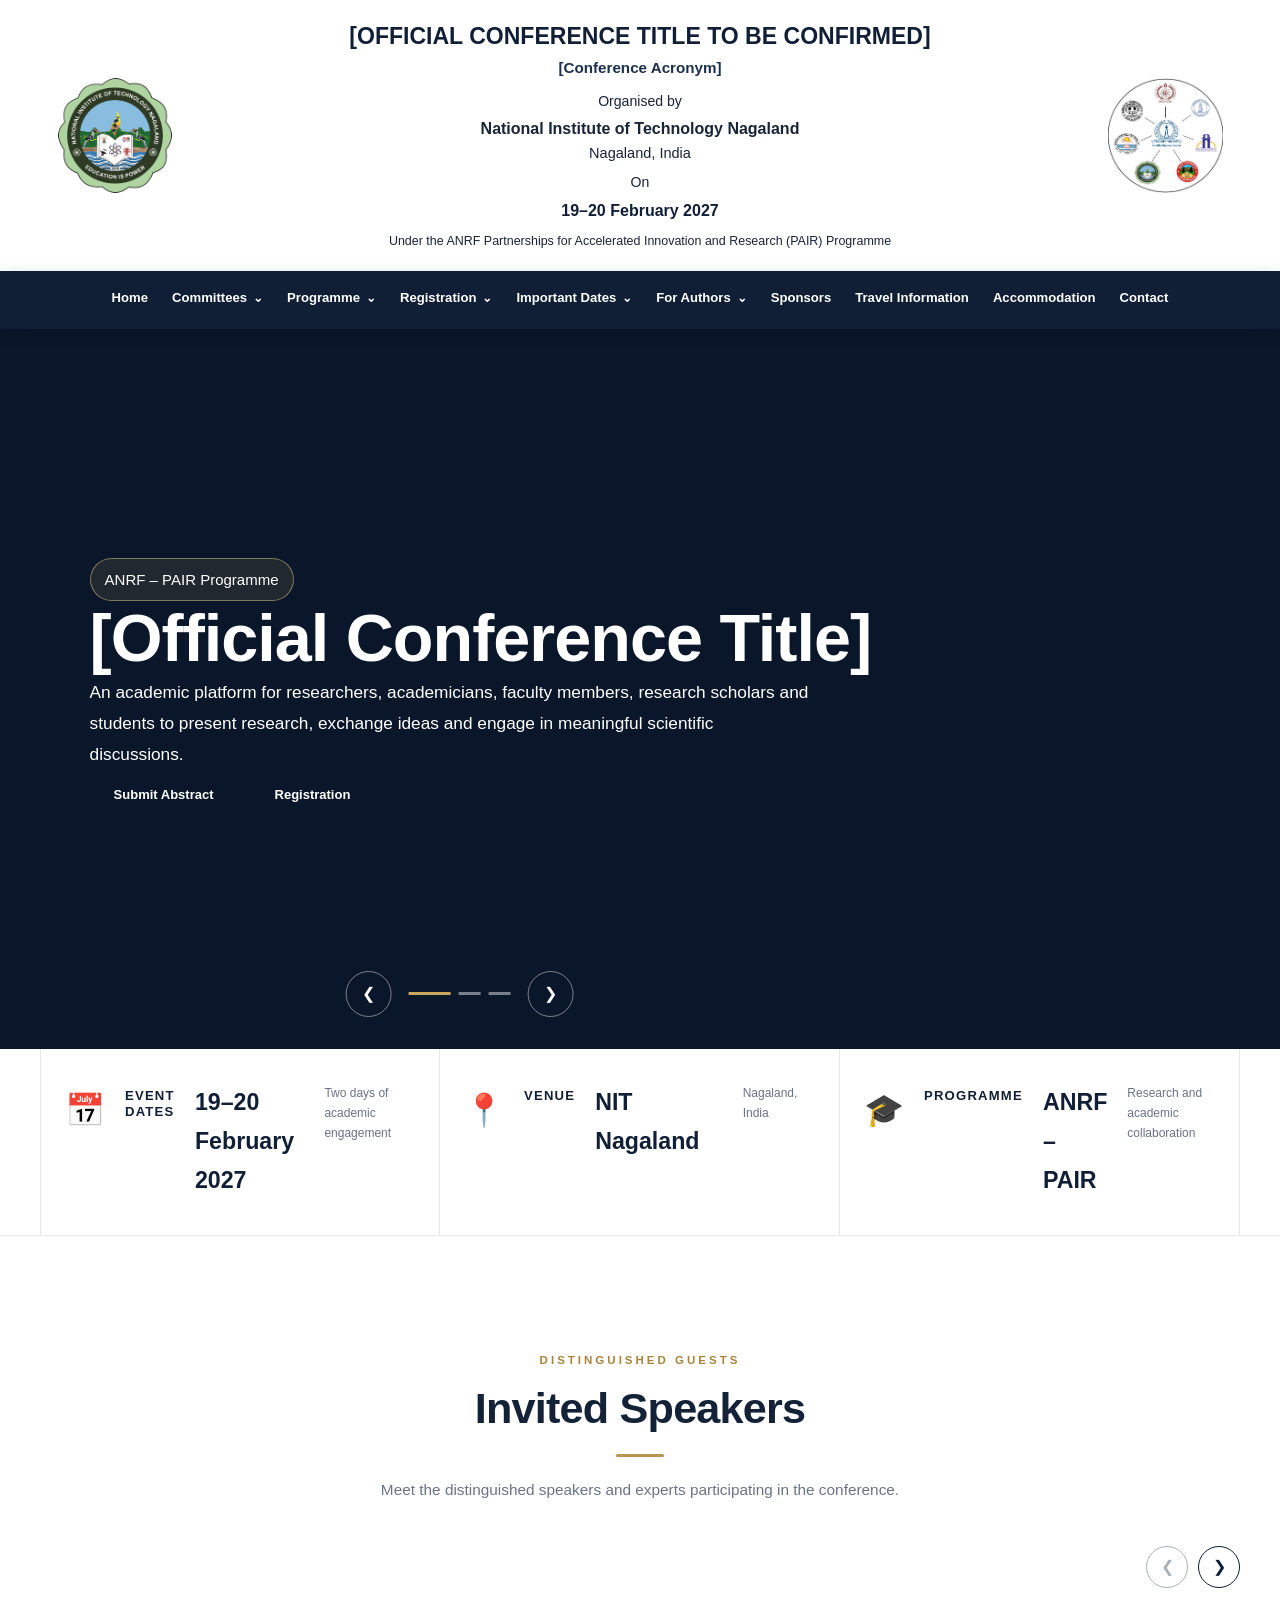
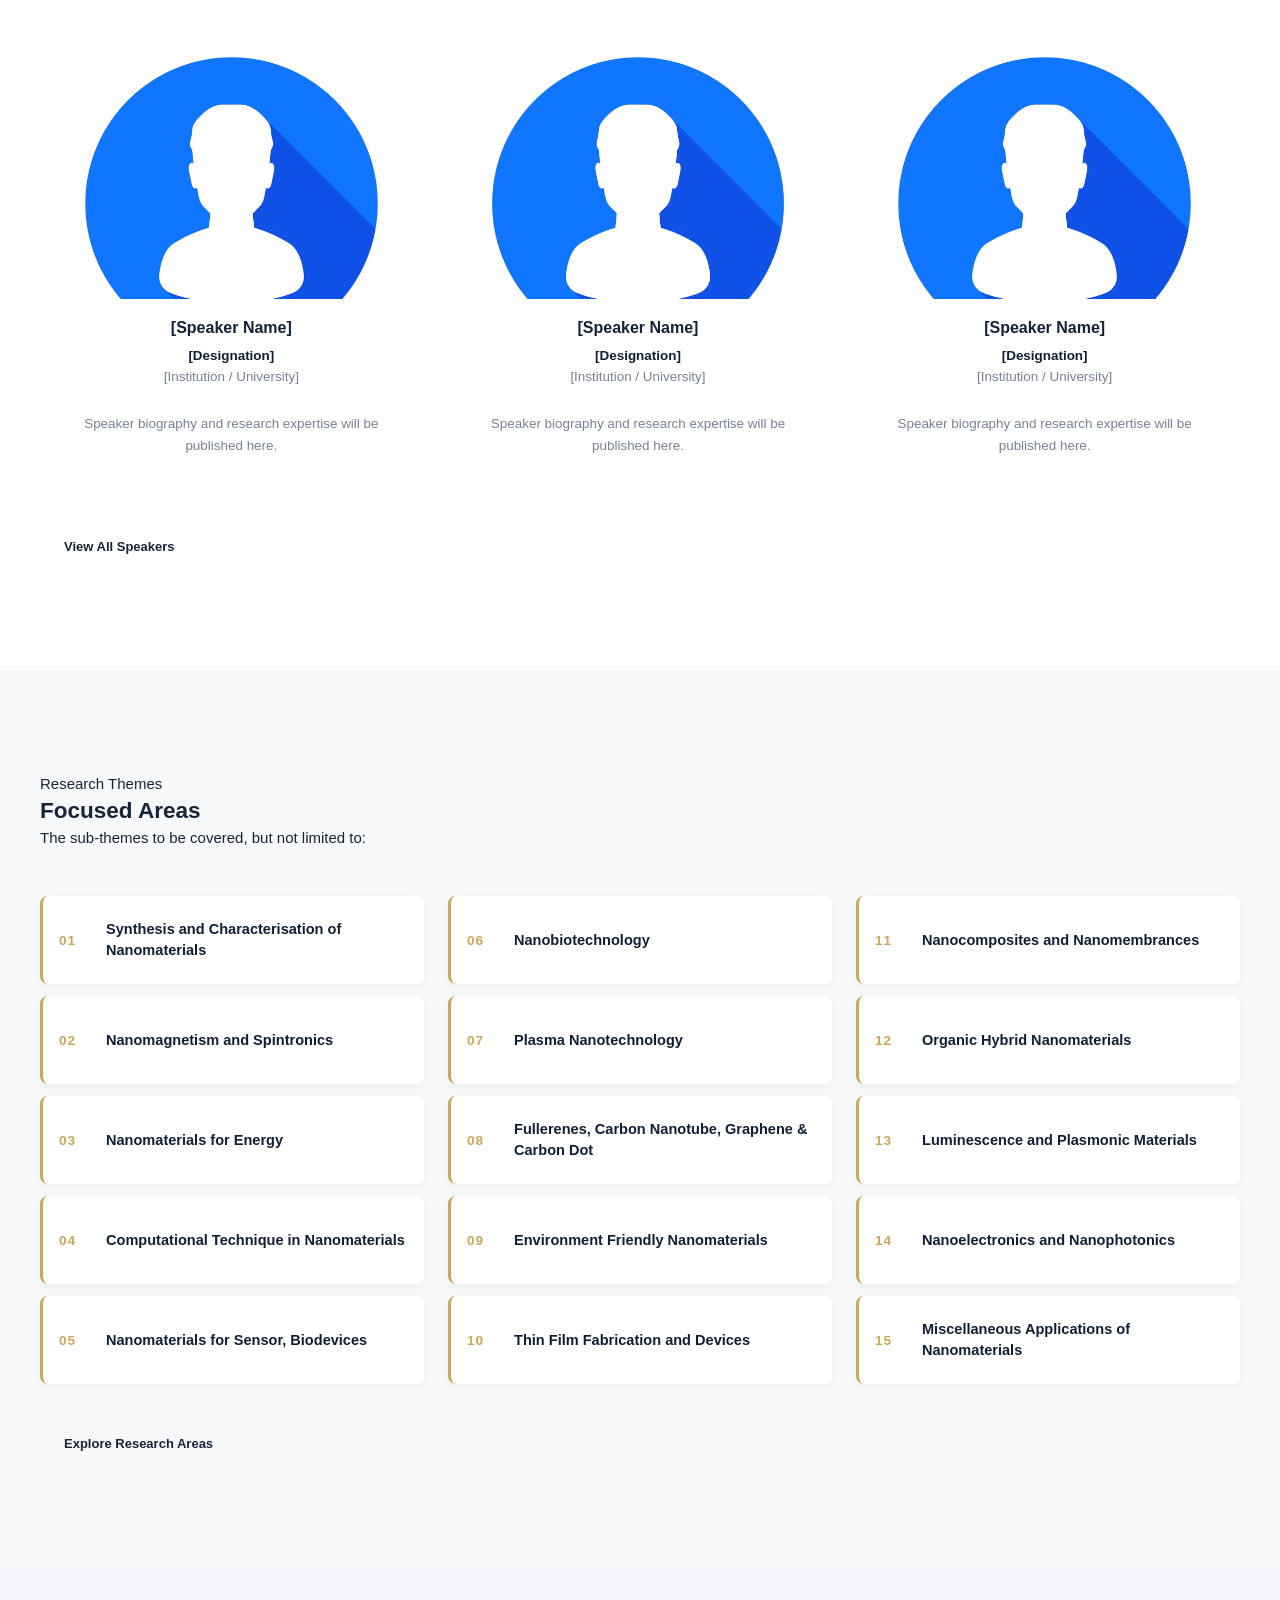
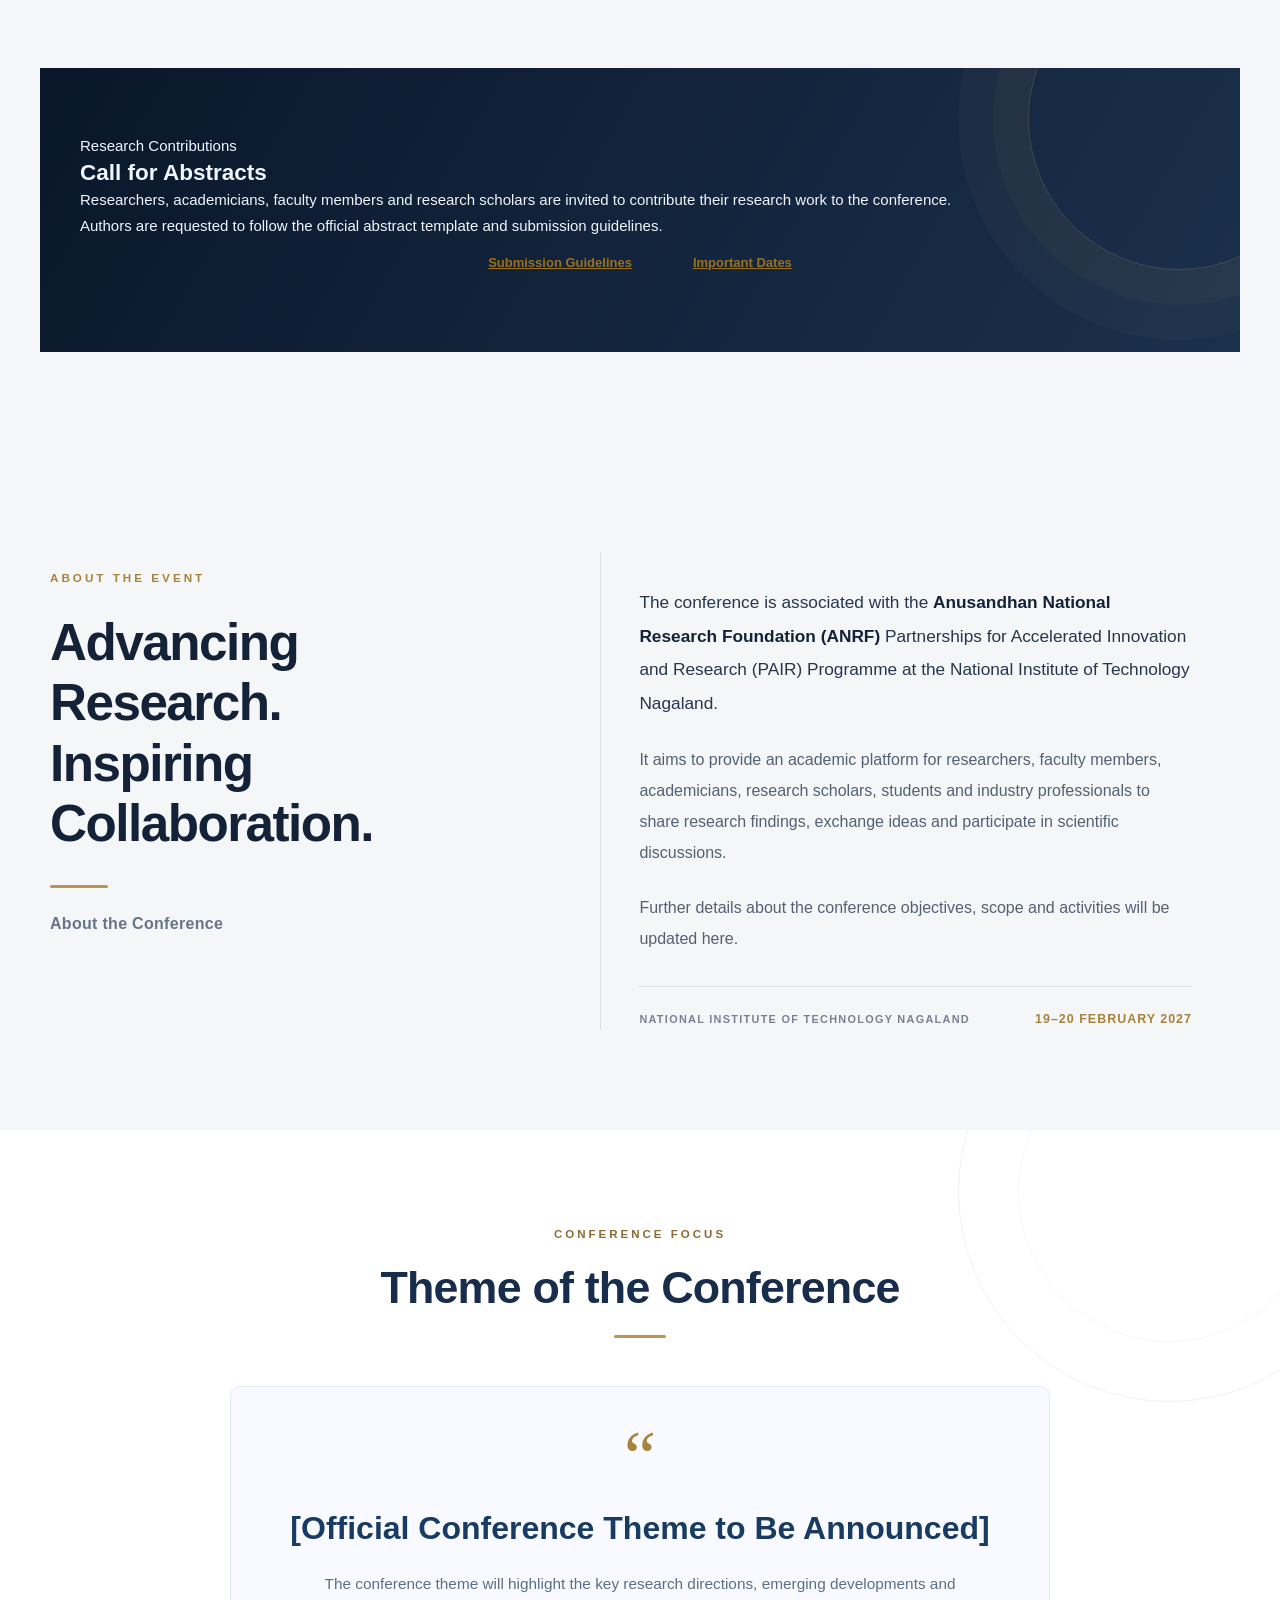
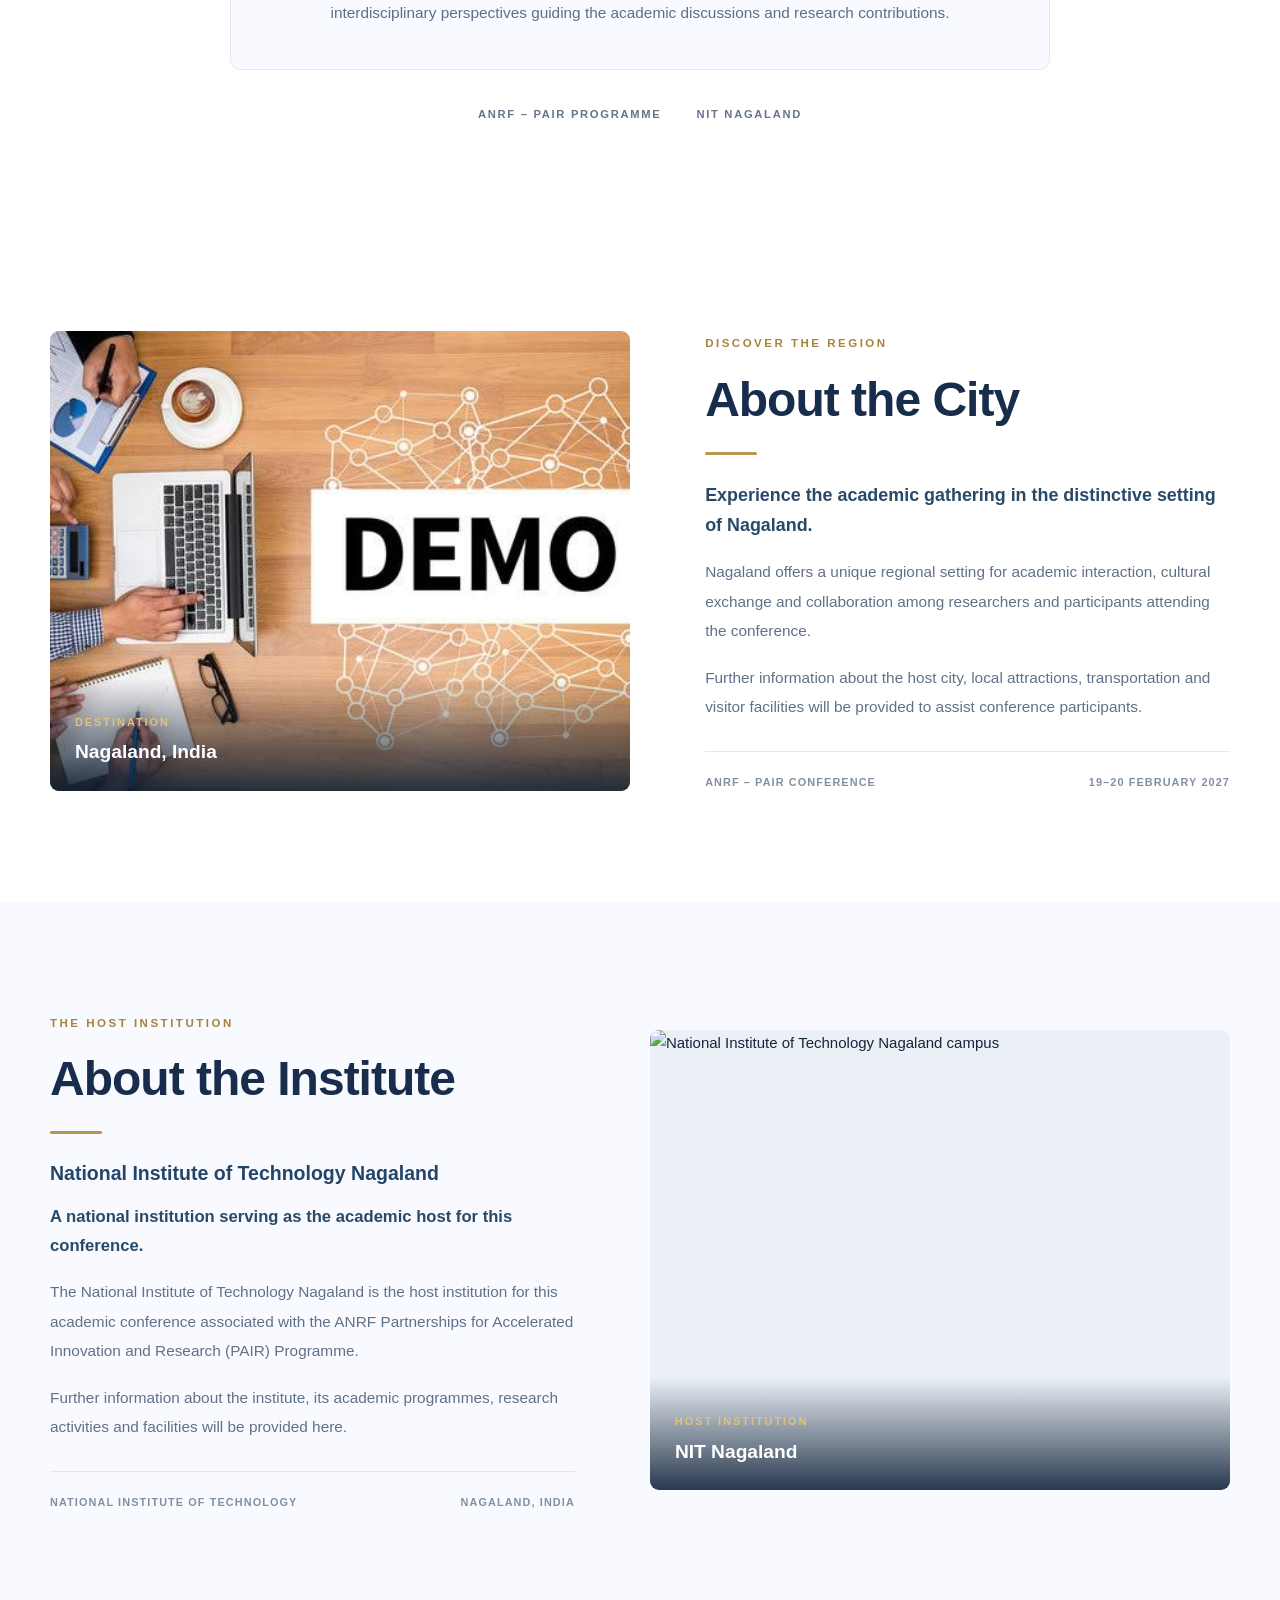
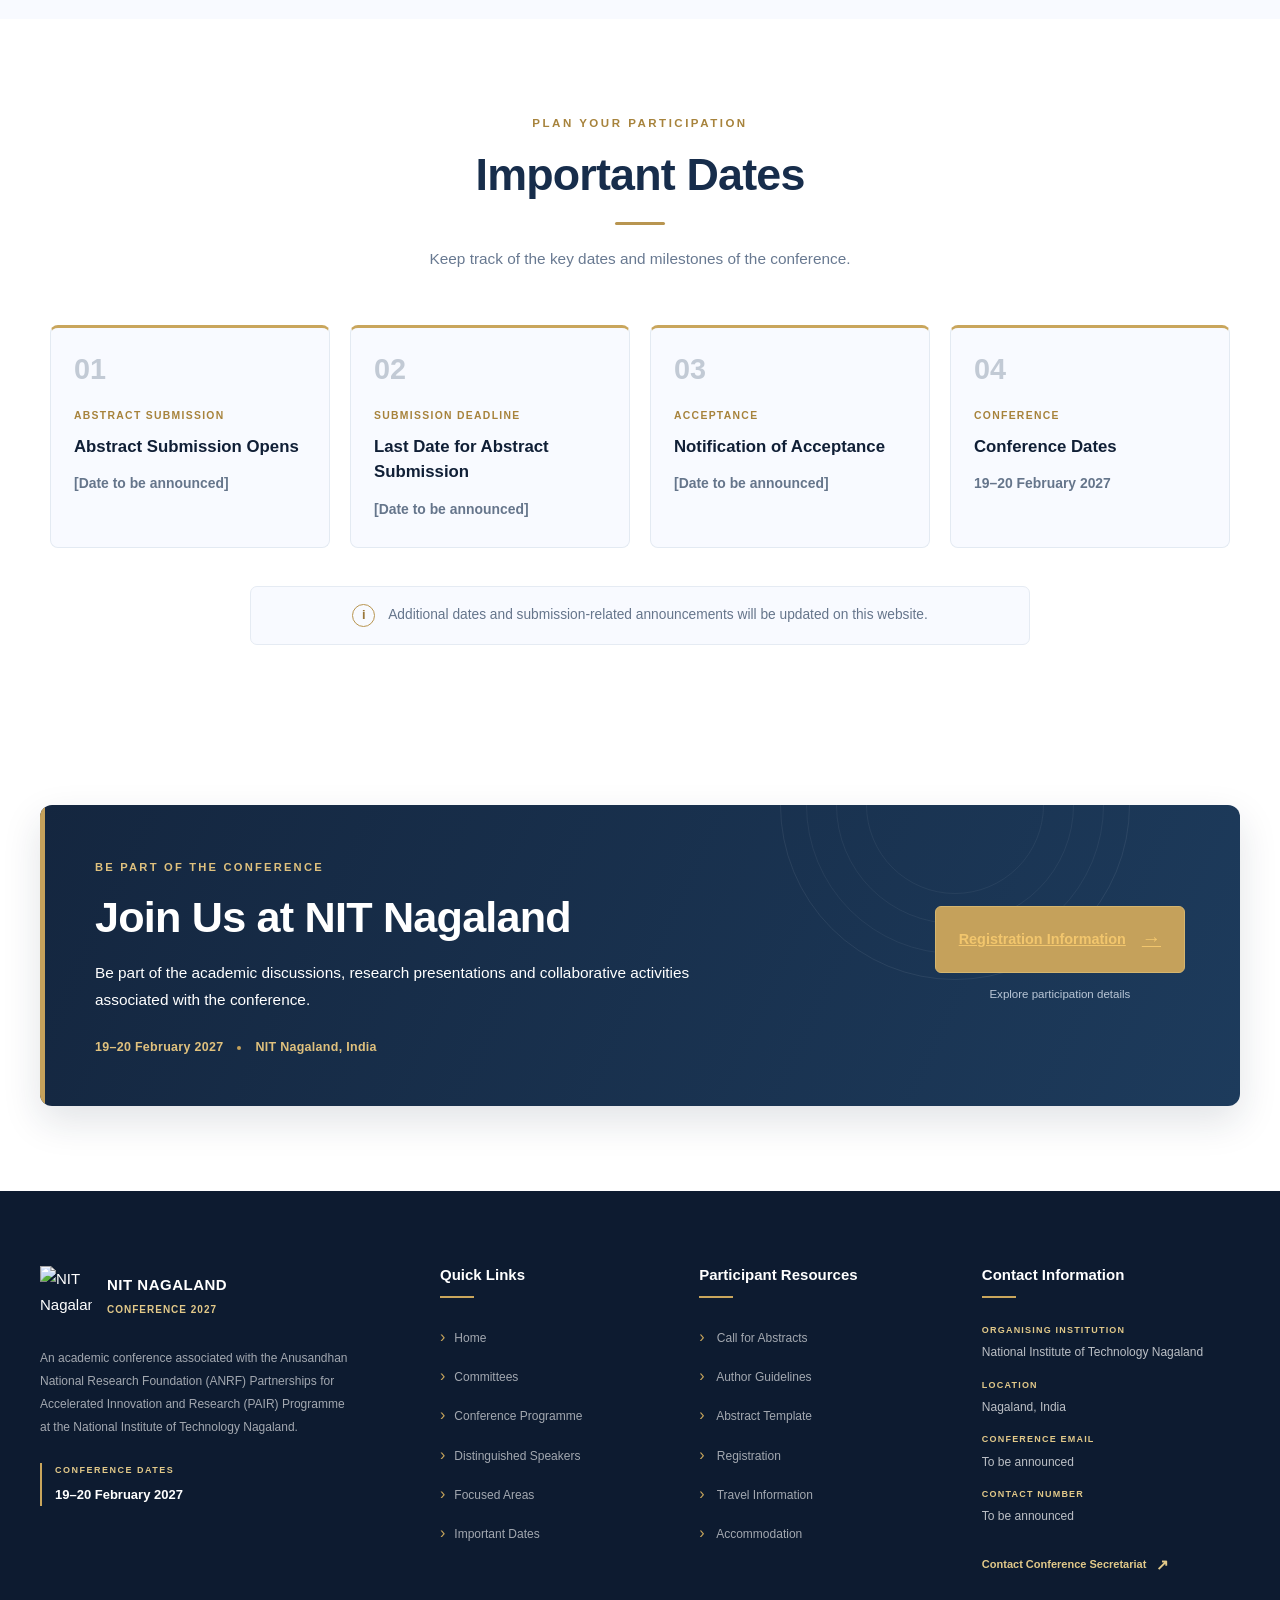
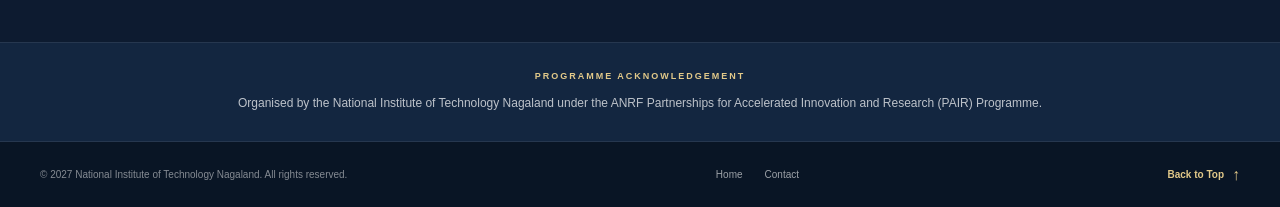
==== index.html @ a23e5cc6 "Initial commit - NCIFAM 2027 website" ====
<!DOCTYPE html>
<html lang="en">

<head>
  <meta charset="UTF-8">
  <meta name="viewport" content="width=device-width, initial-scale=1.0">

  <meta name="description"
    content="Conference at National Institute of Technology Nagaland under the ANRF Partnerships for Accelerated Innovation and Research Programme, 19–20 February 2027.">

  <title>Conference 2027 | NIT Nagaland</title>

  <!-- Stylesheets -->
  <link rel="stylesheet" href="css/main.css">
  <link rel="stylesheet" href="css/header.css">
  <link rel="stylesheet" href="css/footer.css">
  <link rel="stylesheet" href="css/components.css">
  <link rel="stylesheet" href="css/responsive.css">
</head>

<body data-page="home">

  <!-- =====================================================
       SHARED HEADER
       ===================================================== -->

  <header id="site-header" data-partial="header"></header>


  <main id="main">

    <!-- =====================================================
         1. HERO IMAGE SLIDER
         ===================================================== -->

    <section class="hero" data-slider aria-label="Conference highlights">

      <!-- SLIDE 1 -->
      <article class="hero__slide hero__slide--active"
        data-slide
        aria-hidden="false">

        <div class="hero__background hero__background--one"></div>

        <div class="hero__content">

          <span class="hero__label">
            ANRF – PAIR Programme
          </span>

          <h1>
            [Official Conference Title]
          </h1>

          <p>
            An academic platform for researchers, academicians,
            faculty members, research scholars and students to
            present research, exchange ideas and engage in
            meaningful scientific discussions.
          </p>

          <div class="hero__actions">
            <a href="pages/for-authors.html" class="btn btn-primary">
              Submit Abstract
            </a>

            <a href="pages/registration.html" class="btn btn-outline">
              Registration
            </a>
          </div>

        </div>
      </article>


      <!-- SLIDE 2 -->
      <article class="hero__slide"
        data-slide
        aria-hidden="true"
        inert>

        <div class="hero__background hero__background--two"></div>

        <div class="hero__content">

          <span class="hero__label">
            Research and Innovation
          </span>

          <h1>
            Advancing Research Through Academic Collaboration
          </h1>

          <p>
            Bringing together researchers, scientists, academicians
            and students for knowledge sharing and interdisciplinary
            research discussions.
          </p>

          <div class="hero__actions">
            <a href="pages/focused-areas.html" class="btn btn-primary">
              Explore Focused Areas
            </a>
          </div>

        </div>
      </article>


      <!-- SLIDE 3 -->
      <article class="hero__slide"
        data-slide
        aria-hidden="true"
        inert>

        <div class="hero__background hero__background--three"></div>

        <div class="hero__content">

          <span class="hero__label">
            Save the Dates
          </span>

          <h1>
            19–20 February 2027
          </h1>

          <p>
            Join us at the National Institute of Technology Nagaland
            for two days of academic engagement, research presentations
            and scientific interaction.
          </p>

          <div class="hero__actions">
            <a href="pages/programme.html" class="btn btn-primary">
              View Programme
            </a>

            <a href="pages/contact.html" class="btn btn-outline">
              Contact Us
            </a>
          </div>

        </div>
      </article>


      <!-- SLIDER CONTROLS -->
      <div class="hero__controls">

        <button
          type="button"
          class="hero__arrow"
          data-slider-prev
          aria-label="Previous slide">
          &#10094;
        </button>

        <div class="hero__indicators" data-slider-indicators>

          <button
            type="button"
            class="hero__indicator is-active"
            data-slide-to="0"
            aria-label="Go to slide 1"
            aria-current="true">
          </button>

          <button
            type="button"
            class="hero__indicator"
            data-slide-to="1"
            aria-label="Go to slide 2">
          </button>

          <button
            type="button"
            class="hero__indicator"
            data-slide-to="2"
            aria-label="Go to slide 3">
          </button>

        </div>

        <button
          type="button"
          class="hero__arrow"
          data-slider-next
          aria-label="Next slide">
          &#10095;
        </button>

      </div>

    </section>


    <!-- =====================================================
         2. CONFERENCE HIGHLIGHTS
         ===================================================== -->

    <section class="highlights">
      <div class="container">

        <div class="highlights__grid">

          <article class="highlight-card">

            <div class="highlight-card__icon" aria-hidden="true">
              &#128197;
            </div>

            <h3>EVENT DATES</h3>

            <p>
              <strong>19–20 February 2027</strong>
            </p>

            <p>
              Two days of academic engagement
            </p>

          </article>


          <article class="highlight-card">

            <div class="highlight-card__icon" aria-hidden="true">
              &#128205;
            </div>

            <h3>VENUE</h3>

            <p>
              <strong>NIT Nagaland</strong>
            </p>

            <p>
              Nagaland, India
            </p>

          </article>


          <article class="highlight-card">

            <div class="highlight-card__icon" aria-hidden="true">
              &#127891;
            </div>

            <h3>PROGRAMME</h3>

            <p>
              <strong>ANRF – PAIR</strong>
            </p>

            <p>
              Research and academic collaboration
            </p>

          </article>

        </div>

      </div>
    </section>


    <!-- =====================================================
         3. DISTINGUISHED SPEAKERS
         HORIZONTAL SCROLLING SPEAKER CARDS
         ===================================================== -->

    <section class="section speakers-section" id="speakers">

      <div class="container">

        
      <div class="section-heading section-heading--speakers">
        <span class="section-eyebrow">DISTINGUISHED GUESTS</span>
        <h2>Invited Speakers</h2>
        <span class="heading-accent"></span>
        <p>
          Meet the distinguished speakers and experts participating in the conference.
        </p>
      </div>



        <!-- SPEAKER SLIDER -->
        <div class="speaker-carousel" data-speaker-carousel>

          <div class="speaker-carousel__controls">

            <button
              type="button"
              class="speaker-carousel__button"
              data-speaker-prev
              aria-label="Previous speakers">
              &#10094;
            </button>

            <button
              type="button"
              class="speaker-carousel__button"
              data-speaker-next
              aria-label="Next speakers">
              &#10095;
            </button>

          </div>


          <div class="speaker-carousel__track" data-speaker-track>

            <!-- SPEAKER 1 -->
            <article class="speaker-card">

              <div class="speaker-card__image">
                <img
                  src="assets/images/profile-image.png"
                  alt="Speaker photograph"
                  loading="lazy">
              </div>

              <div class="speaker-card__content">

                <h3>[Speaker Name]</h3>

                <p>
                  [Designation]
                </p>

                <p>
                  [Institution / University]
                </p>

                <p class="speaker-card__bio">
                  Speaker biography and research expertise
                  will be published here.
                </p>

              </div>

            </article>


            <!-- SPEAKER 2 -->
            <article class="speaker-card">

              <div class="speaker-card__image">
                <img
                  src="assets/images/profile-image.png"
                  alt="Speaker photograph"
                  loading="lazy">
              </div>

              <div class="speaker-card__content">

                <h3>[Speaker Name]</h3>

                <p>
                  [Designation]
                </p>

                <p>
                  [Institution / University]
                </p>

                <p class="speaker-card__bio">
                  Speaker biography and research expertise
                  will be published here.
                </p>

              </div>

            </article>


            <!-- SPEAKER 3 -->
            <article class="speaker-card">

              <div class="speaker-card__image">
                <img
                  src="assets/images/profile-image.png"
                  alt="Speaker photograph"
                  loading="lazy">
              </div>

              <div class="speaker-card__content">

                <h3>[Speaker Name]</h3>

                <p>
                  [Designation]
                </p>

                <p>
                  [Institution / University]
                </p>

                <p class="speaker-card__bio">
                  Speaker biography and research expertise
                  will be published here.
                </p>

              </div>

            </article>


            <!-- SPEAKER 4 -->
            <article class="speaker-card">

              <div class="speaker-card__image">
                <img
                  src="assets/images/profile-image.png"
                  alt="Speaker photograph"
                  loading="lazy">
              </div>

              <div class="speaker-card__content">

                <h3>[Speaker Name]</h3>

                <p>
                  [Designation]
                </p>

                <p>
                  [Institution / University]
                </p>

                <p class="speaker-card__bio">
                  Speaker biography and research expertise
                  will be published here.
                </p>

              </div>

            </article>


            <!-- SPEAKER 5 -->
            <article class="speaker-card">

              <div class="speaker-card__image">
                <img
                  src="assets/images/profile-image.png"
                  alt="Speaker photograph"
                  loading="lazy">
              </div>

              <div class="speaker-card__content">

                <h3>[Speaker Name]</h3>

                <p>
                  [Designation]
                </p>

                <p>
                  [Institution / University]
                </p>

                <p class="speaker-card__bio">
                  Speaker biography and research expertise
                  will be published here.
                </p>

              </div>

            </article>

          </div>

        </div>


        <div class="text-center speakers-section__more">

          <a href="pages/speakers.html" class="btn btn-outline-dark">
            View All Speakers
          </a>

        </div>

      </div>

    </section>


    <!-- =====================================================
         4. FOCUSED AREAS
         ===================================================== -->

    <section class="section section-alt" id="focused-areas">

      <div class="container">

        <div class="section-heading">

          <p class="section-eyebrow">
            Research Themes
          </p>

          <h2>Focused Areas</h2>

          <p>
            The sub-themes to be covered, but not limited to:
          </p>

        </div>


        
<div class="areas-columns">

  <!-- COLUMN 1 -->
  <div class="areas-column">

    <article class="area-card">
      <span class="area-card__number">01</span>
      <h3>Synthesis and Characterisation of Nanomaterials</h3>
    </article>

    <article class="area-card">
      <span class="area-card__number">02</span>
      <h3>Nanomagnetism and Spintronics</h3>
    </article>

    <article class="area-card">
      <span class="area-card__number">03</span>
      <h3>Nanomaterials for Energy</h3>
    </article>

    <article class="area-card">
      <span class="area-card__number">04</span>
      <h3>Computational Technique in Nanomaterials</h3>
    </article>

    <article class="area-card">
      <span class="area-card__number">05</span>
      <h3>Nanomaterials for Sensor, Biodevices</h3>
    </article>

  </div>


  <!-- COLUMN 2 -->
  <div class="areas-column">

    <article class="area-card">
      <span class="area-card__number">06</span>
      <h3>Nanobiotechnology</h3>
    </article>

    <article class="area-card">
      <span class="area-card__number">07</span>
      <h3>Plasma Nanotechnology</h3>
    </article>

    <article class="area-card">
      <span class="area-card__number">08</span>
      <h3>Fullerenes, Carbon Nanotube, Graphene & Carbon Dot</h3>
    </article>

    <article class="area-card">
      <span class="area-card__number">09</span>
      <h3>Environment Friendly Nanomaterials</h3>
    </article>

    <article class="area-card">
      <span class="area-card__number">10</span>
      <h3>Thin Film Fabrication and Devices</h3>
    </article>

  </div>


  <!-- COLUMN 3 -->
  <div class="areas-column">

    <article class="area-card">
      <span class="area-card__number">11</span>
      <h3>Nanocomposites and Nanomembrances</h3>
    </article>

    <article class="area-card">
      <span class="area-card__number">12</span>
      <h3>Organic Hybrid Nanomaterials</h3>
    </article>

    <article class="area-card">
      <span class="area-card__number">13</span>
      <h3>Luminescence and Plasmonic Materials</h3>
    </article>

    <article class="area-card">
      <span class="area-card__number">14</span>
      <h3>Nanoelectronics and Nanophotonics</h3>
    </article>

    <article class="area-card">
      <span class="area-card__number">15</span>
      <h3>Miscellaneous Applications of Nanomaterials</h3>
    </article>

  </div>

</div>



        <div class="text-center focused-areas__more">

          <a href="pages/focused-areas.html" class="btn btn-outline-dark">
            Explore Research Areas
          </a>

        </div>

      </div>

    </section>


    <!-- =====================================================
         5. CALL FOR ABSTRACTS
         ===================================================== -->

    <section class="section call-for-abstracts" id="call-for-abstracts">

      <div class="container">

        <div class="cta-panel">

          <p class="section-eyebrow">
            Research Contributions
          </p>

          <h2>Call for Abstracts</h2>

          <p>
            Researchers, academicians, faculty members and
            research scholars are invited to contribute their
            research work to the conference.
          </p>

          <p>
            Authors are requested to follow the official
            abstract template and submission guidelines.
          </p>

          <div class="hero__actions">

            <a href="pages/for-authors.html" class="btn btn-primary">
              Submission Guidelines
            </a>

            <a href="pages/important-dates.html" class="btn btn-outline">
              Important Dates
            </a>

          </div>

        </div>

      </div>

    </section>


    <!-- =====================================================
         6. ABOUT THE CONFERENCE
         ===================================================== -->

   
<section class="about-conference section-padding" id="about-conference">
  <div class="container">
    <div class="about-conference__layout">

      <!-- Left: Section identity -->
      <div class="about-conference__intro">
        <span class="about-conference__eyebrow">ABOUT THE EVENT</span>

        <h2>
          Advancing Research.<br>
          Inspiring Collaboration.
        </h2>

        <span class="about-conference__line"></span>

        <p class="about-conference__intro-text">
          About the Conference
        </p>
      </div>

      <!-- Right: Conference information -->
      <div class="about-conference__content">
        <div class="about-conference__description">
          <p>
            The conference is associated with the
            <strong>Anusandhan National Research Foundation (ANRF)</strong>
            Partnerships for Accelerated Innovation and Research (PAIR)
            Programme at the National Institute of Technology Nagaland.
          </p>

          <p>
            It aims to provide an academic platform for researchers,
            faculty members, academicians, research scholars, students
            and industry professionals to share research findings,
            exchange ideas and participate in scientific discussions.
          </p>

          <p>
            Further details about the conference objectives, scope
            and activities will be updated here.
          </p>
        </div>

        <div class="about-conference__footer">
          <span class="about-conference__footer-label">
            NATIONAL INSTITUTE OF TECHNOLOGY NAGALAND
          </span>
          <span class="about-conference__footer-date">
            19–20 FEBRUARY 2027
          </span>
        </div>
      </div>

    </div>
  </div>
</section>



    <!-- =====================================================
         7. THEME OF THE CONFERENCE
         ===================================================== -->

    
<section class="conference-theme" id="conference-theme">
  <div class="container">
    <div class="conference-theme__inner">

      <div class="conference-theme__heading">
        <span class="conference-theme__eyebrow">CONFERENCE FOCUS</span>
        <h2>Theme of the Conference</h2>
        <span class="conference-theme__accent"></span>
      </div>

      <div class="conference-theme__body">
        <span class="conference-theme__quote-mark">“</span>

        <h3>
          [Official Conference Theme to Be Announced]
        </h3>

        <p>
          The conference theme will highlight the key research directions,
          emerging developments and interdisciplinary perspectives
          guiding the academic discussions and research contributions.
        </p>
      </div>

      <div class="conference-theme__bottom">
        <span>ANRF – PAIR PROGRAMME</span>
        <span>NIT NAGALAND</span>
      </div>

    </div>
  </div>
</section>



    <!-- =====================================================
         8. ABOUT THE CITY
         ===================================================== -->

<section class="about-city" id="about-city">
  <div class="container">
    <div class="about-city__layout">

      <!-- Existing city image -->
      <div class="about-city__image">
        <img
          src="assets/images/demo.jpeg"
          alt="City and surroundings of Nagaland"
        >
        <div class="about-city__image-caption">
          <span>DESTINATION</span>
          <strong>Nagaland, India</strong>
        </div>
      </div>

      <!-- City information -->
      <div class="about-city__content">
        <span class="about-city__eyebrow">DISCOVER THE REGION</span>

        <h2>About the City</h2>

        <span class="about-city__accent"></span>

        <p class="about-city__lead">
          Experience the academic gathering in the distinctive
          setting of Nagaland.
        </p>

        <p>
          Nagaland offers a unique regional setting for academic
          interaction, cultural exchange and collaboration among
          researchers and participants attending the conference.
        </p>

        <p>
          Further information about the host city, local attractions,
          transportation and visitor facilities will be provided
          to assist conference participants.
        </p>

        <div class="about-city__footer">
          <span>ANRF – PAIR CONFERENCE</span>
          <span>19–20 FEBRUARY 2027</span>
        </div>
      </div>

    </div>
  </div>
</section>



    <!-- =====================================================
         9. ABOUT THE INSTITUTE
         ===================================================== -->

    
<section class="about-institute" id="about-institute">
  <div class="container">
    <div class="about-institute__layout">

      <!-- Institute information -->
      <div class="about-institute__content">
        <span class="about-institute__eyebrow">
          THE HOST INSTITUTION
        </span>

        <h2>About the Institute</h2>

        <span class="about-institute__accent"></span>

        <h3>
          National Institute of Technology Nagaland
        </h3>

        <p class="about-institute__lead">
          A national institution serving as the academic host
          for this conference.
        </p>

        <p>
          The National Institute of Technology Nagaland is the
          host institution for this academic conference associated
          with the ANRF Partnerships for Accelerated Innovation
          and Research (PAIR) Programme.
        </p>

        <p>
          Further information about the institute, its academic
          programmes, research activities and facilities will
          be provided here.
        </p>

        <div class="about-institute__footer">
          <span>NATIONAL INSTITUTE OF TECHNOLOGY</span>
          <span>NAGALAND, INDIA</span>
        </div>
      </div>

      <!-- Existing institute image -->
      <div class="about-institute__image">
        <img
          src="assets/images/nit-nagaland-campus.jpg"
          alt="National Institute of Technology Nagaland campus"
        >

        <div class="about-institute__image-caption">
          <span>HOST INSTITUTION</span>
          <strong>NIT Nagaland</strong>
        </div>
      </div>

    </div>
  </div>
</section>



    <!-- =====================================================
         10. IMPORTANT DATES
         ===================================================== -->

<section class="important-dates" id="important-dates">
  <div class="container">

    <div class="important-dates__heading">
      <span class="important-dates__eyebrow">PLAN YOUR PARTICIPATION</span>
      <h2>Important Dates</h2>
      <span class="important-dates__accent"></span>
      <p>
        Keep track of the key dates and milestones of the conference.
      </p>
    </div>

    <div class="important-dates__grid">

      <article class="date-card">
        <span class="date-card__number">01</span>
        <span class="date-card__label">ABSTRACT SUBMISSION</span>
        <h3>Abstract Submission Opens</h3>
        <p>[Date to be announced]</p>
      </article>

      <article class="date-card">
        <span class="date-card__number">02</span>
        <span class="date-card__label">SUBMISSION DEADLINE</span>
        <h3>Last Date for Abstract Submission</h3>
        <p>[Date to be announced]</p>
      </article>

      <article class="date-card">
        <span class="date-card__number">03</span>
        <span class="date-card__label">ACCEPTANCE</span>
        <h3>Notification of Acceptance</h3>
        <p>[Date to be announced]</p>
      </article>

      <article class="date-card">
        <span class="date-card__number">04</span>
        <span class="date-card__label">CONFERENCE</span>
        <h3>Conference Dates</h3>
        <p>19–20 February 2027</p>
      </article>

    </div>

    <div class="important-dates__note">
      <span class="important-dates__note-mark">i</span>
      <p>
        Additional dates and submission-related announcements
        will be updated on this website.
      </p>
    </div>

  </div>
</section>



    <!-- =====================================================
         11. REGISTRATION CALL TO ACTION
         ===================================================== -->

    
<section class="join-banner" id="registration-cta">
  <div class="container">
    <div class="join-banner__card">

      <div class="join-banner__content">
        <span class="join-banner__eyebrow">
          BE PART OF THE CONFERENCE
        </span>

        <h2>Join Us at NIT Nagaland</h2>

        <p>
          Be part of the academic discussions, research presentations
          and collaborative activities associated with the conference.
        </p>

        <div class="join-banner__details">
          <span>19–20 February 2027</span>
          <span class="join-banner__separator"></span>
          <span>NIT Nagaland, India</span>
        </div>
      </div>

      <div class="join-banner__action">
        <a href="pages/registration.html" class="join-banner__button">
          Registration Information
          <span aria-hidden="true">→</span>
        </a>

        <span class="join-banner__action-note">
          Explore participation details
        </span>
      </div>

      <div class="join-banner__decoration" aria-hidden="true">
        <span></span>
        <span></span>
        <span></span>
      </div>

    </div>
  </div>
</section>


  </main>


  <!-- =====================================================
       SHARED FOOTER
       ===================================================== -->

  <footer id="site-footer" data-partial="footer"></footer>


  <!-- =====================================================
       JAVASCRIPT
       ===================================================== -->

  <script src="js/components.js"></script>
  <script src="js/navigation.js"></script>
  <script src="js/slider.js"></script>
  <script src="js/main.js"></script>

</body>
</html>
---- css/main.css ----
/* =========================================================
   NIT NAGALAND CONFERENCE 2027
   MAIN STYLESHEET
   ========================================================= */


/* ---------------------------------------------------------
   01. DESIGN TOKENS
--------------------------------------------------------- */

:root {
  --navy: #101f36;
  --navy-light: #1b304d;
  --navy-dark: #0a172a;

  --gold: #c9a65c;
  --gold-light: #e2c989;
  --gold-dark: #a98540;

  --white: #ffffff;
  --off-white: #f7f8fa;
  --light-bg: #f0f2f5;

  --text-primary: #182438;
  --text-secondary: #687386;
  --text-light: #dce3ec;

  --border: #e3e7ed;

  --font-heading: "Manrope", sans-serif;
  --font-body: "DM Sans", sans-serif;

  --container-width: 1200px;

  --transition: 0.3s ease;
  --shadow-sm: 0 5px 20px rgba(16, 31, 54, 0.06);
  --shadow-md: 0 12px 35px rgba(16, 31, 54, 0.10);
}


/* ---------------------------------------------------------
   02. RESET AND BASE
--------------------------------------------------------- */

* {
  margin: 0;
  padding: 0;
  box-sizing: border-box;
}

html {
  scroll-behavior: smooth;
  scroll-padding-top: 100px;
}

body {
  font-family: var(--font-body);
  color: var(--text-primary);
  background: var(--white);
  line-height: 1.7;
  font-size: 15px;
  overflow-x: hidden;
}

body,
button,
input,
textarea,
select {
  font-family: var(--font-body);
}

button,
a {
  -webkit-tap-highlight-color: transparent;
}

a {
  color: inherit;
  text-decoration: none;
}

button {
  cursor: pointer;
}

img {
  max-width: 100%;
  display: block;
}

ul {
  list-style: none;
}

h1,
h2,
h3,
h4 {
  font-family: var(--font-heading);
  line-height: 1.25;
  font-weight: 700;
}

::selection {
  background: var(--gold);
  color: var(--navy);
}

:focus-visible {
  outline: 3px solid var(--gold);
  outline-offset: 4px;
}


/* ---------------------------------------------------------
   03. ACCESSIBILITY
--------------------------------------------------------- */

.skip-link {
  position: absolute;
  top: -100px;
  left: 15px;
  z-index: 9999;
  background: var(--gold);
  color: var(--navy);
  padding: 12px 20px;
  font-weight: 700;
}

.skip-link:focus {
  top: 15px;
}


/* ---------------------------------------------------------
   04. COMMON CONTAINER
--------------------------------------------------------- */

.container {
  width: min(var(--container-width), calc(100% - 48px));
  margin-inline: auto;
}

.section {
  padding: 100px 0;
}


/* ---------------------------------------------------------
   05. SECTION HEADINGS
--------------------------------------------------------- */

.section-heading {
  margin-bottom: 48px;
}

.section-heading--center {
  text-align: center;
  max-width: 760px;
  margin-inline: auto;
  margin-bottom: 55px;
}

.section-heading__eyebrow {
  display: inline-block;
  color: var(--gold-dark);
  font-size: 11px;
  font-weight: 700;
  letter-spacing: 2px;
  text-transform: uppercase;
  margin-bottom: 16px;
}

.section-heading__title {
  font-size: clamp(30px, 4vw, 43px);
  color: var(--navy);
  letter-spacing: -1.5px;
  margin-bottom: 17px;
}

.section-heading__title span {
  color: var(--gold-dark);
}

.section-heading__description {
  color: var(--text-secondary);
  font-size: 15px;
  max-width: 650px;
  line-height: 1.8;
}

.section-heading--center .section-heading__description {
  margin-inline: auto;
}


/* ---------------------------------------------------------
   06. BUTTON SYSTEM
--------------------------------------------------------- */

.btn {
  display: inline-flex;
  align-items: center;
  justify-content: center;
  gap: 12px;
  min-height: 49px;
  padding: 12px 23px;
  font-size: 13px;
  font-weight: 700;
  border: 1px solid transparent;
  transition: var(--transition);
  cursor: pointer;
}

.btn span {
  font-size: 17px;
  transition: transform var(--transition);
}

.btn:hover span {
  transform: translate(3px, -2px);
}

.btn--gold {
  background: var(--gold);
  color: var(--navy);
  border-color: var(--gold);
}

.btn--gold:hover {
  background: var(--gold-light);
  border-color: var(--gold-light);
  transform: translateY(-3px);
}

.btn--dark {
  background: var(--navy);
  color: var(--white);
}

.btn--dark:hover {
  background: var(--navy-light);
  transform: translateY(-3px);
}

.btn--outline-light {
  border-color: rgba(255,255,255,0.55);
  color: var(--white);
  background: transparent;
}

.btn--outline-light:hover {
  background: var(--white);
  color: var(--navy);
}


/* ---------------------------------------------------------
   07. TEXT LINKS
--------------------------------------------------------- */

.text-link {
  display: inline-flex;
  align-items: center;
  gap: 10px;
  color: var(--gold-dark);
  font-weight: 700;
  font-size: 13px;
  margin-top: 20px;
  transition: var(--transition);
}

.text-link span {
  transition: transform var(--transition);
}

.text-link:hover {
  color: var(--navy);
}

.text-link:hover span {
  transform: translateX(5px);
}


/* =========================================================
   08. HERO SECTION
   ========================================================= */

.hero {
  position: relative;
  min-height: 650px;
  height: min(720px, calc(100svh - 125px));
  background: var(--navy);
  color: var(--white);
  overflow: hidden;
}

.hero__slider {
  position: relative;
  width: 100%;
  height: 100%;
  min-height: inherit;
}

.hero__slide {
  position: absolute;
  inset: 0;
  display: flex;
  align-items: center;
  visibility: hidden;
  opacity: 0;
  transition: opacity 0.9s ease, visibility 0.9s ease;
}

.hero__slide--active {
  visibility: visible;
  opacity: 1;
  z-index: 1;
}

.hero__background {
  position: absolute;
  inset: 0;
  background-size: cover;
  background-position: center;
  transform: scale(1.04);
  transition: transform 7s ease;
}

.hero__slide--active .hero__background {
  transform: scale(1);
}

/* Temporary abstract backgrounds.
   Replace with approved conference photographs later. */

.hero__background--one {
  background:
    radial-gradient(circle at 75% 45%, rgba(201,166,92,0.18), transparent 27%),
    linear-gradient(120deg, #0a172a 0%, #142d4c 58%, #263d5a 100%);
}

.hero__background--two {
  background:
    radial-gradient(circle at 80% 35%, rgba(201,166,92,0.22), transparent 25%),
    linear-gradient(120deg, #101f36, #243c58 60%, #42546c);
}

.hero__background--three {
  background:
    radial-gradient(circle at 75% 50%, rgba(201,166,92,0.18), transparent 28%),
    linear-gradient(120deg, #0a172a, #1d3551 55%, #314b65);
}

.hero__overlay {
  position: absolute;
  inset: 0;
  background:
    linear-gradient(
      90deg,
      rgba(8, 19, 35, 0.97) 0%,
      rgba(8, 19, 35, 0.83) 48%,
      rgba(8, 19, 35, 0.25) 100%
    );
}

.hero__container {
  position: relative;
  z-index: 2;
  display: flex;
  align-items: center;
  height: 100%;
  padding-top: 30px;
  padding-bottom: 75px;
}

.hero__content {
  max-width: 760px;
  animation: heroContentIn 0.8s ease both;
}

@keyframes heroContentIn {
  from {
    opacity: 0;
    transform: translateY(25px);
  }
  to {
    opacity: 1;
    transform: translateY(0);
  }
}

.hero__eyebrow {
  display: block;
  color: var(--gold-light);
  font-size: 11px;
  letter-spacing: 2.5px;
  font-weight: 700;
  margin-bottom: 20px;
}

.hero__programme {
  display: block;
  color: rgba(255,255,255,0.75);
  font-size: 10px;
  line-height: 1.8;
  letter-spacing: 1.5px;
  font-weight: 700;
  margin-bottom: 24px;
}

.hero__programme span {
  display: block;
  font-weight: 500;
  color: rgba(255,255,255,0.58);
}

.hero__title {
  font-size: clamp(42px, 6vw, 76px);
  font-weight: 800;
  letter-spacing: -3px;
  line-height: 1.12;
  max-width: 760px;
  margin-bottom: 24px;
}

.hero__title span {
  color: var(--gold-light);
  display: block;
}

.hero__description {
  color: rgba(255,255,255,0.78);
  font-size: 16px;
  line-height: 1.9;
  max-width: 610px;
  margin-bottom: 30px;
}

.hero__details {
  display: flex;
  flex-wrap: wrap;
  gap: 38px;
  margin-bottom: 35px;
}

.hero__detail {
  display: flex;
  flex-direction: column;
  gap: 5px;
}

.hero__detail-label {
  color: var(--gold-light);
  font-size: 10px;
  letter-spacing: 1.5px;
  font-weight: 700;
}

.hero__detail strong {
  color: var(--white);
  font-size: 14px;
  font-weight: 600;
}

.hero__actions {
  display: flex;
  flex-wrap: wrap;
  gap: 13px;
}

.hero__side-note {
  position: absolute;
  right: 0;
  bottom: 85px;
  display: flex;
  flex-direction: column;
  align-items: flex-end;
  gap: 7px;
  font-size: 9px;
  letter-spacing: 2px;
  color: rgba(255,255,255,0.65);
}


/* Hero slider controls */

.hero__controls {
  position: absolute;
  z-index: 5;
  bottom: 30px;
  left: 50%;
  transform: translateX(-50%);
  display: flex;
  align-items: center;
  gap: 17px;
}

.hero__arrow {
  width: 36px;
  height: 36px;
  border: 1px solid rgba(255,255,255,0.45);
  border-radius: 50%;
  background: transparent;
  color: white;
  font-size: 17px;
  transition: var(--transition);
}

.hero__arrow:hover {
  background: var(--gold);
  color: var(--navy);
  border-color: var(--gold);
}

.hero__indicators {
  display: flex;
  align-items: center;
  gap: 8px;
}

.hero__indicator {
  width: 22px;
  height: 3px;
  background: rgba(255,255,255,0.45);
  border: none;
  transition: var(--transition);
}

.hero__indicator.is-active {
  width: 42px;
  background: var(--gold);
}

.hero__bottom-line {
  position: absolute;
  bottom: 0;
  left: 0;
  height: 3px;
  width: 100%;
  background: linear-gradient(90deg, var(--gold), transparent);
}


/* =========================================================
   09. CONFERENCE HIGHLIGHTS
   ========================================================= */

.highlights {
  background: var(--white);
  position: relative;
  z-index: 2;
  padding: 0;
  border-bottom: 1px solid var(--border);
}

.highlights__grid {
  display: grid;
  grid-template-columns: repeat(3, 1fr);
}

.highlight-card {
  display: flex;
  align-items: flex-start;
  gap: 20px;
  padding: 38px 28px;
  border-right: 1px solid var(--border);
}

.highlight-card:first-child {
  border-left: 1px solid var(--border);
}

.highlight-card__number {
  color: var(--gold-dark);
  font-family: var(--font-heading);
  font-size: 28px;
  font-weight: 800;
}

.highlight-card__label {
  font-size: 10px;
  letter-spacing: 1.5px;
  font-weight: 700;
  color: var(--text-secondary);
}

.highlight-card h3 {
  color: var(--navy);
  font-size: 17px;
  margin: 5px 0;
}

.highlight-card p {
  color: var(--text-secondary);
  font-size: 12px;
}


/* =========================================================
   10. ABOUT THE CONFERENCE
   ========================================================= */

.about {
  background: var(--off-white);
}

.about__grid {
  display: grid;
  grid-template-columns: 1.05fr 0.95fr;
  gap: 85px;
  align-items: center;
}

.about__small-label {
  display: block;
  font-size: 10px;
  letter-spacing: 2px;
  color: var(--gold-dark);
  font-weight: 700;
  margin-bottom: 17px;
}

.about__content h3 {
  font-size: clamp(27px, 3vw, 38px);
  color: var(--navy);
  margin-bottom: 22px;
  line-height: 1.4;
}

.about__content p {
  color: var(--text-secondary);
  font-size: 14px;
  margin-bottom: 17px;
  line-height: 1.9;
}

.about__visual {
  position: relative;
  min-height: 390px;
}

.about__visual-main {
  position: absolute;
  inset: 0 35px 35px 0;
  background:
    radial-gradient(circle at 75% 25%, rgba(201,166,92,0.28), transparent 28%),
    linear-gradient(145deg, #142b47, #0b192e);
  overflow: hidden;
}

.about__visual-main::before,
.about__visual-main::after {
  content: "";
  position: absolute;
  border: 1px solid rgba(201,166,92,0.35);
  border-radius: 50%;
}

.about__visual-main::before {
  width: 330px;
  height: 330px;
  right: -65px;
  top: -65px;
}

.about__visual-main::after {
  width: 230px;
  height: 230px;
  right: -15px;
  top: -15px;
}

.about__visual-decoration {
  position: absolute;
  width: 160px;
  height: 160px;
  border: 1px solid rgba(255,255,255,0.15);
  transform: rotate(45deg);
  top: 110px;
  left: 110px;
}

.about__visual-caption {
  position: absolute;
  bottom: 35px;
  left: 35px;
  display: flex;
  flex-direction: column;
  color: rgba(255,255,255,0.85);
  font-family: var(--font-heading);
  font-size: 12px;
  letter-spacing: 3px;
  line-height: 2;
  font-weight: 700;
}

.about__visual-note {
  position: absolute;
  right: 0;
  bottom: 0;
  width: 225px;
  background: var(--gold);
  padding: 23px;
  display: flex;
  flex-direction: column;
  gap: 5px;
  box-shadow: var(--shadow-md);
}

.about__visual-note span {
  font-size: 11px;
  font-weight: 800;
  letter-spacing: 2px;
}

.about__visual-note strong {
  font-size: 19px;
  color: var(--navy);
}

.about__visual-note small {
  font-size: 11px;
  line-height: 1.5;
  color: rgba(16,31,54,0.8);
}


/* =========================================================
   11. IMPORTANT DATES
   ========================================================= */

.dates {
  background: var(--white);
}

.dates__grid {
  display: grid;
  grid-template-columns: repeat(4, 1fr);
  gap: 18px;
}

.date-card {
  min-height: 255px;
  padding: 27px 24px;
  border: 1px solid var(--border);
  background: var(--white);
  transition: var(--transition);
  position: relative;
  overflow: hidden;
}

.date-card:hover {
  transform: translateY(-7px);
  box-shadow: var(--shadow-md);
  border-color: var(--gold);
}

.date-card--featured {
  background: var(--navy);
  color: var(--white);
  border-color: var(--navy);
}

.date-card__tag {
  display: inline-block;
  background: var(--gold);
  color: var(--navy);
  font-size: 9px;
  letter-spacing: 1.5px;
  padding: 5px 10px;
  font-weight: 800;
  margin-bottom: 23px;
}

.date-card__month {
  display: block;
  font-size: 10px;
  letter-spacing: 1.5px;
  color: var(--gold-light);
  font-weight: 700;
}

.date-card__day {
  display: block;
  font-family: var(--font-heading);
  font-size: 47px;
  line-height: 1.2;
  margin: 8px 0 12px;
}

.date-card--featured h3 {
  color: var(--white);
  font-size: 17px;
}

.date-card--featured p {
  color: rgba(255,255,255,0.7);
  font-size: 12px;
  margin-top: 6px;
}

.date-card__number {
  display: block;
  font-family: var(--font-heading);
  font-size: 31px;
  font-weight: 800;
  color: rgba(201,166,92,0.45);
  margin-bottom: 22px;
}

.date-card__label {
  display: block;
  font-size: 9px;
  color: var(--gold-dark);
  font-weight: 800;
  letter-spacing: 1.1px;
  margin-bottom: 9px;
}

.date-card:not(.date-card--featured) h3 {
  font-size: 17px;
  color: var(--navy);
  margin-bottom: 13px;
}

.date-card__pending {
  color: var(--text-secondary);
  font-size: 12px;
  padding-top: 10px;
  border-top: 1px solid var(--border);
}

.dates__action {
  text-align: center;
  margin-top: 42px;
}


/* =========================================================
   12. FOCUSED AREAS
   ========================================================= */

.focused {
  background: var(--off-white);
}

.focused__placeholder {
  display: flex;
  align-items: center;
  gap: 25px;
  padding: 32px;
  border: 1px solid var(--border);
  background: var(--white);
  box-shadow: var(--shadow-sm);
}

.focused__placeholder-icon {
  flex-shrink: 0;
  width: 65px;
  height: 65px;
  display: grid;
  place-items: center;
  background: var(--navy);
  color: var(--gold);
  font-family: var(--font-heading);
  font-size: 30px;
  font-weight: 800;
}

.focused__placeholder h3 {
  color: var(--navy);
  font-size: 19px;
  margin-bottom: 7px;
}

.focused__placeholder p {
  font-size: 13px;
  color: var(--text-secondary);
}

.focused__placeholder .text-link {
  margin: 0 0 0 auto;
  flex-shrink: 0;
}


/* =========================================================
   13. DISTINGUISHED SPEAKERS
   ========================================================= */

.speakers {
  background: var(--white);
}

.speakers__empty {
  max-width: 600px;
  margin: 0 auto;
  text-align: center;
  padding: 55px 30px;
  border: 1px solid var(--border);
  background: var(--off-white);
}

.speakers__empty-icon {
  width: 65px;
  height: 65px;
  margin: 0 auto 20px;
  display: grid;
  place-items: center;
  border-radius: 50%;
  background: var(--navy);
  color: var(--gold);
  font-size: 18px;
  font-weight: 800;
}

.speakers__empty h3 {
  font-size: 22px;
  color: var(--navy);
  margin-bottom: 12px;
}

.speakers__empty p {
  color: var(--text-secondary);
  font-size: 13px;
  max-width: 450px;
  margin: auto;
}

.speakers__action {
  text-align: center;
  margin-top: 25px;
}


/* =========================================================
   14. CALL FOR ABSTRACTS
   ========================================================= */

.abstract {
  position: relative;
  background: var(--navy);
  overflow: hidden;
  padding: 90px 0;
  color: var(--white);
}

.abstract__background {
  position: absolute;
  inset: 0;
  background:
    radial-gradient(circle at 85% 30%, rgba(201,166,92,0.18), transparent 30%),
    linear-gradient(120deg, #101f36, #1a304c);
}

.abstract__container {
  position: relative;
  z-index: 1;
  display: flex;
  align-items: center;
  justify-content: space-between;
  gap: 50px;
}

.abstract__content {
  max-width: 720px;
}

.abstract__eyebrow {
  display: block;
  color: var(--gold-light);
  font-size: 10px;
  font-weight: 700;
  letter-spacing: 2px;
  margin-bottom: 17px;
}

.abstract__content h2 {
  font-size: clamp(35px, 4vw, 48px);
  margin-bottom: 20px;
  letter-spacing: -1.5px;
}

.abstract__content h2 span {
  color: var(--gold-light);
}

.abstract__content p {
  color: rgba(255,255,255,0.75);
  font-size: 14px;
  line-height: 1.9;
  max-width: 590px;
  margin-bottom: 27px;
}

.abstract__actions {
  display: flex;
  flex-wrap: wrap;
  gap: 13px;
}

.abstract__side {
  flex-shrink: 0;
  width: 210px;
  height: 210px;
  border: 1px solid rgba(201,166,92,0.6);
  border-radius: 50%;
  display: flex;
  align-items: center;
  justify-content: center;
  flex-direction: column;
  color: var(--gold-light);
}

.abstract__side-label {
  font-size: 10px;
  letter-spacing: 2px;
}

.abstract__side strong {
  font-family: var(--font-heading);
  font-size: 49px;
  line-height: 1.3;
}

.abstract__side > span:last-child {
  font-size: 10px;
  letter-spacing: 1px;
}


/* =========================================================
   15. ABOUT NIT NAGALAND
   ========================================================= */

.institute {
  background: var(--white);
}

.institute__grid {
  display: grid;
  grid-template-columns: 1fr 1fr;
  gap: 75px;
  align-items: center;
}

.institute__visual {
  min-height: 360px;
  background: var(--off-white);
  padding: 20px;
}

.institute__visual-inner {
  min-height: 320px;
  height: 100%;
  background:
    radial-gradient(circle at 70% 25%, rgba(201,166,92,0.2), transparent 25%),
    linear-gradient(145deg, #142c48, #09172b);
  display: flex;
  flex-direction: column;
  align-items: center;
  justify-content: center;
  color: var(--white);
  position: relative;
  overflow: hidden;
}

.institute__visual-inner::before {
  content: "";
  position: absolute;
  width: 300px;
  height: 300px;
  border: 1px solid rgba(201,166,92,0.25);
  border-radius: 50%;
}

.institute__visual-label {
  color: var(--gold-light);
  font-size: 10px;
  letter-spacing: 3px;
  font-weight: 700;
  z-index: 1;
}

.institute__visual-mark {
  font-family: var(--font-heading);
  font-size: 110px;
  font-weight: 800;
  color: var(--gold);
  line-height: 1.4;
  z-index: 1;
}

.institute__visual-caption {
  font-size: 10px;
  letter-spacing: 2px;
  text-align: center;
  z-index: 1;
}

.institute__content p {
  color: var(--text-secondary);
  font-size: 14px;
  margin-bottom: 17px;
  line-height: 1.9;
}


/* =========================================================
   16. ABOUT NAGALAND
   ========================================================= */

.nagaland {
  background: var(--off-white);
}

.nagaland__content {
  max-width: 760px;
  margin: auto;
  text-align: center;
}

.nagaland__content p {
  color: var(--text-secondary);
  font-size: 14px;
  max-width: 650px;
  margin: 0 auto 25px;
  line-height: 1.9;
}


/* =========================================================
   17. REGISTRATION CTA
   ========================================================= */

.registration-cta {
  background: var(--gold);
  padding: 65px 0;
}

.registration-cta__container {
  display: flex;
  align-items: center;
  justify-content: space-between;
  gap: 40px;
}

.registration-cta__eyebrow {
  font-size: 10px;
  font-weight: 800;
  letter-spacing: 2px;
  color: rgba(16,31,54,0.75);
}

.registration-cta__content h2 {
  font-size: clamp(27px, 3.5vw, 39px);
  color: var(--navy);
  margin: 10px 0;
  letter-spacing: -1px;
}

.registration-cta__content h2 span {
  color: var(--white);
}

.registration-cta__content p {
  color: rgba(16,31,54,0.8);
  font-size: 14px;
}

.registration-cta__action .btn {
  background: var(--navy);
  color: var(--white);
  border-color: var(--navy);
}

.registration-cta__action .btn:hover {
  background: var(--navy-light);
  transform: translateY(-3px);
}


/* =========================================================
   18. GENERAL MOTION PREFERENCES
   ========================================================= */

@media (prefers-reduced-motion: reduce) {
  *,
  *::before,
  *::after {
    scroll-behavior: auto !important;
    animation-duration: 0.01ms !important;
    animation-iteration-count: 1 !important;
    transition-duration: 0.01ms !important;
  }
}


/* =========================================================
   19. RESPONSIVE HOMEPAGE LAYOUT
   ========================================================= */

@media (max-width: 1000px) {

  .hero {
    height: 650px;
  }

  .about__grid,
  .institute__grid {
    gap: 40px;
  }

  .dates__grid {
    grid-template-columns: repeat(2, 1fr);
  }

  .hero__side-note {
    display: none;
  }

  .highlight-card {
    padding: 30px 18px;
  }

}


@media (max-width: 700px) {

  .container {
    width: calc(100% - 36px);
  }

  .section {
    padding: 70px 0;
  }

  .section-heading {
    margin-bottom: 35px;
  }

  .hero {
    height: 680px;
    min-height: 620px;
  }

  .hero__overlay {
    background: rgba(8,19,35,0.82);
  }

  .hero__container {
    padding-bottom: 85px;
  }

  .hero__title {
    font-size: clamp(38px, 10vw, 53px);
    letter-spacing: -1.8px;
  }

  .hero__description {
    font-size: 14px;
  }

  .hero__programme {
    font-size: 8px;
  }

  .hero__details {
    gap: 20px;
  }

  .hero__detail strong {
    font-size: 12px;
  }

  .hero__actions {
    flex-direction: column;
    align-items: flex-start;
  }

  .hero__actions .btn {
    width: 100%;
    max-width: 280px;
  }

  .hero__controls {
    bottom: 22px;
  }

  .highlights__grid {
    grid-template-columns: 1fr;
  }

  .highlight-card,
  .highlight-card:first-child {
    border-left: none;
    border-right: none;
    border-bottom: 1px solid var(--border);
    padding: 23px 5px;
  }

  .about__grid,
  .institute__grid {
    grid-template-columns: 1fr;
  }

  .about__visual {
    min-height: 300px;
  }

  .about__visual-main {
    inset: 0 20px 25px 0;
  }

  .dates__grid {
    grid-template-columns: 1fr;
  }

  .date-card {
    min-height: 220px;
  }

  .focused__placeholder {
    flex-direction: column;
    align-items: flex-start;
    padding: 25px;
  }

  .focused__placeholder .text-link {
    margin: 0;
  }

  .abstract {
    padding: 70px 0;
  }

  .abstract__container {
    flex-direction: column;
    align-items: flex-start;
  }

  .abstract__side {
    width: 155px;
    height: 155px;
    align-self: center;
  }

  .abstract__side strong {
    font-size: 37px;
  }

  .institute__visual {
    min-height: 280px;
  }

  .institute__visual-inner {
    min-height: 240px;
  }

  .registration-cta {
    padding: 50px 0;
  }

  .registration-cta__container {
    flex-direction: column;
    align-items: flex-start;
  }

  .registration-cta__action {
    width: 100%;
  }

}


@media (max-width: 420px) {

  .hero__eyebrow {
    font-size: 9px;
    letter-spacing: 1.5px;
  }

  .hero__detail-label {
    font-size: 9px;
  }

  .hero__detail strong {
    font-size: 11px;
  }

  .hero__actions .btn {
    font-size: 12px;
    padding-inline: 15px;
  }

  .section-heading__title {
    font-size: 29px;
  }

}


/* New home page codes */


/* =========================================================
   HOMEPAGE UPDATES – HERO, SPEAKERS AND CONTENT SECTIONS
   ========================================================= */

/* ---------- HERO IMAGE SLIDER IMPROVEMENTS ---------- */

.hero {
  isolation: isolate;
  background: var(--navy-dark);
}

.hero__slide {
  overflow: hidden;
}

.hero__background {
  background-repeat: no-repeat;
  background-size: cover;
  background-position: center center;
  transition: transform 6s ease;
}

.hero__slide--active .hero__background {
  transform: scale(1.08);
}

.hero__background--one {
  background-image: url("../assets/images/hero-1.jpg");
}

.hero__background--two {
  background-image: url("../assets/images/hero-2.jpg");
}

.hero__background--three {
  background-image: url("../assets/images/hero-3.jpg");
}

.hero__background::after {
  background:
    linear-gradient(
      90deg,
      rgba(8, 20, 38, 0.93) 0%,
      rgba(8, 20, 38, 0.78) 48%,
      rgba(8, 20, 38, 0.28) 100%
    );
}

.hero__content {
  max-width: var(--container-width);
}

.hero__content h1 {
  max-width: 900px;
  font-size: clamp(2.5rem, 5.2vw, 4.5rem);
  line-height: 1.14;
  letter-spacing: -1px;
}

.hero__content p {
  max-width: 720px;
  font-size: 1.08rem;
  line-height: 1.8;
}

.hero__label {
  display: inline-flex;
  align-items: center;
  gap: 10px;
  padding: 8px 14px;
  border: 1px solid rgba(226, 201, 134, 0.5);
  border-radius: 30px;
  background: rgba(201, 166, 92, 0.12);
}

.hero__controls {
  right: max(4%, calc((100% - var(--container-width)) / 2));
  bottom: 32px;
}

.hero__arrow {
  width: 46px;
  height: 46px;
  font-size: 1rem;
}

.hero__indicator {
  cursor: pointer;
  transition: width 0.25s ease, background 0.25s ease;
}

/* ---------- HIGHLIGHT CARDS ---------- */

.highlights {
  position: relative;
  z-index: 5;
}

.highlight-card {
  padding: 34px 24px;
  transition: background 0.25s ease;
}

.highlight-card:hover {
  background: #fcfaf5;
}

.highlight-card h3 {
  color: var(--navy);
  font-size: 0.82rem;
  letter-spacing: 1.2px;
}

.highlight-card p strong {
  color: var(--navy);
  font-family: var(--font-heading);
  font-size: 1.45rem;
}

.highlight-card__icon {
  font-size: 2rem;
}

/* ---------- SPEAKER CAROUSEL ---------- */

.speakers-section {
  overflow: hidden;
}

.speaker-carousel {
  position: relative;
  width: 100%;
}

.speaker-carousel__controls {
  display: flex;
  justify-content: flex-end;
  gap: 10px;
  margin-bottom: 20px;
}

.speaker-carousel__button {
  display: inline-flex;
  align-items: center;
  justify-content: center;
  width: 42px;
  height: 42px;
  border: 1px solid var(--navy);
  border-radius: 50%;
  background: var(--white);
  color: var(--navy);
  font-size: 1rem;
  cursor: pointer;
  transition: all 0.25s ease;
}

.speaker-carousel__button:hover:not(:disabled) {
  border-color: var(--gold);
  background: var(--gold);
  color: var(--navy-dark);
}

.speaker-carousel__button:disabled {
  opacity: 0.35;
  cursor: not-allowed;
}

.speaker-carousel__track {
  display: flex;
  gap: 24px;
  width: 100%;
  padding: 4px 2px 24px;
  overflow-x: auto;
  overflow-y: hidden;
  scroll-behavior: smooth;
  scroll-snap-type: x mandatory;
  scrollbar-width: thin;
  scrollbar-color: var(--gold) var(--light-grey);
  -webkit-overflow-scrolling: touch;
}

.speaker-carousel__track::-webkit-scrollbar {
  height: 7px;
}

.speaker-carousel__track::-webkit-scrollbar-track {
  border-radius: 10px;
  background: var(--light-grey);
}

.speaker-carousel__track::-webkit-scrollbar-thumb {
  border-radius: 10px;
  background: var(--gold);
}

.speaker-carousel .speaker-card {
  flex: 0 0 calc((100% - 48px) / 3);
  min-width: 0;
  scroll-snap-align: start;
  border: 1px solid var(--light-grey);
  border-radius: var(--radius-medium);
  background: var(--white);
  box-shadow: var(--shadow-soft);
  transition: transform 0.3s ease, box-shadow 0.3s ease;
}

.speaker-carousel .speaker-card:hover {
  transform: translateY(-5px);
  box-shadow: var(--shadow-card);
}

.speaker-card__image {
  position: relative;
  aspect-ratio: 4 / 3;
  overflow: hidden;
  background: var(--light-grey);
}

.speaker-card__image img {
  width: 100%;
  height: 100%;
  object-fit: cover;
  object-position: center top;
  transition: transform 0.5s ease;
}

.speaker-card:hover .speaker-card__image img {
  transform: scale(1.05);
}

.speaker-card__content {
  padding: 23px;
}

.speaker-card__content h3 {
  margin-bottom: 9px;
  color: var(--navy);
  font-size: 1.15rem;
}

.speaker-card__content p {
  margin-bottom: 7px;
  color: var(--text-muted);
  font-size: 0.88rem;
  line-height: 1.5;
}

.speaker-card__content p:first-of-type {
  color: var(--navy);
  font-weight: 700;
}

.speaker-card__content .speaker-card__bio {
  margin-top: 13px;
  padding-top: 12px;
  border-top: 1px solid var(--light-grey);
  line-height: 1.65;
}

.speakers-section__more {
  margin-top: 20px;
}

/* ---------- FOCUSED AREAS ---------- */

#focused-areas {
  background: var(--off-white);
}

#focused-areas .section-heading {
  margin-bottom: 46px;
}

#focused-areas .areas-grid {
  grid-template-columns: repeat(3, minmax(0, 1fr));
  gap: 20px;
}

#focused-areas .area-card {
  position: relative;
  min-height: 145px;
  padding: 25px 24px;
  border: 1px solid #e8eaf0;
  border-radius: var(--radius-medium);
  background: var(--white);
  box-shadow: 0 5px 18px rgba(16, 31, 54, 0.04);
  transition:
    transform 0.25s ease,
    border-color 0.25s ease,
    box-shadow 0.25s ease;
}

#focused-areas .area-card:hover {
  transform: translateY(-5px);
  border-color: var(--gold);
  box-shadow: var(--shadow-soft);
}

#focused-areas .area-card__number {
  display: inline-block;
  margin-bottom: 12px;
  color: var(--gold);
  font-size: 0.9rem;
  letter-spacing: 1px;
}

#focused-areas .area-card h3 {
  margin: 0;
  color: var(--navy);
  font-size: 1rem;
  line-height: 1.55;
}

.focused-areas__more {
  margin-top: 35px;
}

/* ---------- CALL FOR ABSTRACTS ---------- */

.call-for-abstracts {
  background: var(--white);
}

.call-for-abstracts .cta-panel {
  position: relative;
  overflow: hidden;
  padding: 65px 40px;
  background:
    linear-gradient(
      120deg,
      var(--navy-dark),
      var(--navy-light)
    );
}

.call-for-abstracts .cta-panel::after {
  position: absolute;
  top: -100px;
  right: -90px;
  width: 300px;
  height: 300px;
  border: 1px solid rgba(201, 166, 92, 0.24);
  border-radius: 50%;
  box-shadow:
    0 0 0 35px rgba(201, 166, 92, 0.04),
    0 0 0 70px rgba(201, 166, 92, 0.03);
  content: "";
  pointer-events: none;
}

.call-for-abstracts .cta-panel > * {
  position: relative;
  z-index: 1;
}

.call-for-abstracts .cta-panel .hero__actions {
  justify-content: center;
}

/* ---------- ABOUT SECTIONS ---------- */

#about-conference .about-grid,
#about-city .about-grid,
#about-institute .about-grid {
  gap: 55px;
}

#about-conference .about-grid__image img,
#about-city .about-grid__image img,
#about-institute .about-grid__image img {
  width: 100%;
  aspect-ratio: 5 / 4;
  min-height: 320px;
  object-fit: cover;
  border-radius: var(--radius-large);
}

.about-grid__content h2 {
  margin-bottom: 22px;
}

.about-grid__content p {
  line-height: 1.8;
}

/* ---------- THEME SECTION ---------- */

#conference-theme .section-heading {
  margin-bottom: 32px;
}

.theme-content {
  max-width: 900px;
  margin-inline: auto;
  padding: 35px;
  text-align: center;
}

.theme-content h3 {
  margin-bottom: 16px;
  color: var(--navy);
  font-size: 1.5rem;
}

.theme-content p {
  margin-bottom: 0;
  line-height: 1.8;
}

/* ---------- IMPORTANT DATES ---------- */

#important-dates .dates-grid {
  grid-template-columns: repeat(3, minmax(0, 1fr));
  gap: 20px;
}

#important-dates .date-card {
  min-height: 180px;
  border-top: 3px solid var(--gold);
  transition: transform 0.25s ease, box-shadow 0.25s ease;
}

#important-dates .date-card:hover {
  transform: translateY(-4px);
  box-shadow: var(--shadow-card);
}

#important-dates .date-card h3 {
  font-size: 1.05rem;
}

#important-dates .date-card__date {
  font-size: 0.94rem;
}

/* ---------- REGISTRATION CTA ---------- */

#registration-cta .cta-panel {
  background:
    linear-gradient(
      120deg,
      var(--navy),
      var(--navy-light)
    );
}

/* ---------- FOCUSED AREAS: THREE COMPACT COLUMNS ---------- */

#focused-areas .areas-columns {
  display: grid;
  grid-template-columns: repeat(3, minmax(0, 1fr));
  gap: 24px;
  align-items: stretch;
}

#focused-areas .areas-column {
  display: flex;
  flex-direction: column;
  gap: 12px;
}

#focused-areas .area-card {
  display: flex;
  align-items: center;
  gap: 15px;
  min-height: 88px;
  padding: 17px 16px;
  border: 1px solid var(--light-grey);
  border-left: 3px solid var(--gold);
  border-radius: 8px;
  background: var(--white);
  box-shadow: 0 3px 12px rgba(16, 31, 54, 0.04);
}

#focused-areas .area-card__number {
  flex: 0 0 32px;
  margin: 0;
  font-size: 0.85rem;
  font-weight: 800;
}

#focused-areas .area-card h3 {
  margin: 0;
  font-size: 0.91rem;
  line-height: 1.45;
}

#focused-areas .area-card:hover {
  transform: translateY(-3px);
  border-color: var(--gold);
  box-shadow: var(--shadow-soft);
}

/* Improve left spacing of hero slider content */
.hero__content {
  padding-left: clamp(24px, 7vw, 110px);
  padding-right: 24px;
  box-sizing: border-box;
}

/* Keep slider controls centred */
.hero__controls {
  left: 50%;
  transform: translateX(-50%);
}


/* Call for Abstracts – improve text visibility */
#call-for-abstracts,
.call-for-abstracts {
  background-color: #f4f6f9;
  color: #f3f6f9;
}

#call-for-abstracts h2,
#call-for-abstracts h3,
#call-for-abstracts p,
.call-for-abstracts h2,
.call-for-abstracts h3,
.call-for-abstracts p {
  color: #f0f6ff;
}

#call-for-abstracts a,
.call-for-abstracts a {
  color: #9a711e;
  font-weight: 700;
  text-decoration: underline;
}

/* Registration CTA – improve text visibility */
#registration-cta,
.registration-cta {

  color: #ffffff;
}

#registration-cta h2,
#registration-cta h3,
#registration-cta p,
.registration-cta h2,
.registration-cta h3,
.registration-cta p {
  color: #ffffff;
}

#registration-cta a,
.registration-cta a {
  color: #f2c66d;
  font-weight: 700;
  text-decoration: underline;
}

/* INVITED GUEST CARD */


/* Premium minimalist invited speakers section */
.section-heading--speakers {
  text-align: center;
  max-width: 720px;
  margin: 0 auto 42px;
  padding: 10px 20px 0;
}

.section-heading--speakers .section-eyebrow {
  display: inline-block;
  color: #a7833c;
  font-size: 0.72rem;
  font-weight: 700;
  letter-spacing: 3px;
  margin-bottom: 13px;
}

.section-heading--speakers h2 {
  color: #142238;
  font-size: clamp(2rem, 4vw, 2.7rem);
  font-weight: 700;
  letter-spacing: -0.8px;
  line-height: 1.2;
  margin: 0;
}

.section-heading--speakers .heading-accent {
  display: block;
  width: 48px;
  height: 3px;
  background: #b89550;
  margin: 19px auto;
  border-radius: 3px;
}

.section-heading--speakers p {
  color: #687487;
  font-size: 0.96rem;
  line-height: 1.8;
  max-width: 600px;
  margin: 0 auto;
}

/* Refined speaker cards */
.speaker-card {
  background: #ffffff;
  border: 1px solid #e9edf2;
  border-radius: 10px;
  overflow: hidden;
  transition: transform 0.25s ease, box-shadow 0.25s ease;
}

.speaker-card:hover {
  transform: translateY(-5px);
  box-shadow: 0 12px 28px rgba(20, 34, 56, 0.09);
}

.speaker-card img {
  display: block;
  width: 100%;
  aspect-ratio: 4 / 4.3;
  object-fit: cover;
}

.speaker-card__content {
  padding: 19px 17px 21px;
  text-align: center;
}

.speaker-card__content h3 {
  color: #142238;
  font-size: 1rem;
  font-weight: 700;
  margin: 0 0 7px;
}

.speaker-card__content p {
  color: #778195;
  font-size: 0.84rem;
  line-height: 1.6;
  margin: 0;
}

/* ABOUT SECTION */


/* =====================================
   ABOUT THE CONFERENCE
   Premium academic editorial layout
===================================== */

.about-conference {
  position: relative;
  padding: 100px 0;
  background: #f5f6f8;
  overflow: hidden;
}

.about-conference__layout {
  display: grid;
  grid-template-columns: 0.85fr 1.15fr;
  gap: 85px;
  align-items: start;
  max-width: 1180px;
  margin: 0 auto;
}

/* Left column */

.about-conference__intro {
  position: relative;
  padding-top: 12px;
}

.about-conference__eyebrow {
  display: inline-block;
  color: #a7833c;
  font-size: 0.73rem;
  font-weight: 800;
  letter-spacing: 3px;
  margin-bottom: 25px;
}

.about-conference__intro h2 {
  color: #142238;
  font-size: clamp(2.2rem, 4vw, 3.35rem);
  font-weight: 750;
  line-height: 1.18;
  letter-spacing: -1.5px;
  margin: 0;
}

.about-conference__line {
  display: block;
  width: 58px;
  height: 3px;
  background: #b89550;
  border-radius: 3px;
  margin: 30px 0 22px;
}

.about-conference__intro-text {
  color: #687487;
  font-size: 1rem;
  font-weight: 600;
  letter-spacing: 0.3px;
  margin: 0;
}

/* Right column */

.about-conference__content {
  padding: 34px 38px 0;
  border-left: 1px solid #dce1e8;
}

.about-conference__description p {
  color: #536174;
  font-size: 1rem;
  line-height: 1.95;
  margin: 0 0 23px;
}

.about-conference__description p:first-child {
  color: #26364c;
  font-size: 1.08rem;
}

.about-conference__description strong {
  color: #142238;
  font-weight: 700;
}

.about-conference__footer {
  display: flex;
  flex-wrap: wrap;
  justify-content: space-between;
  align-items: center;
  gap: 12px;
  border-top: 1px solid #dce1e8;
  padding-top: 22px;
  margin-top: 32px;
}

.about-conference__footer-label {
  color: #778195;
  font-size: 0.68rem;
  font-weight: 800;
  letter-spacing: 1.3px;
}

.about-conference__footer-date {
  color: #a7833c;
  font-size: 0.78rem;
  font-weight: 800;
  letter-spacing: 1px;
}

/* Responsive layout */

@media (max-width: 850px) {
  .about-conference {
    padding: 75px 0;
  }

  .about-conference__layout {
    grid-template-columns: 1fr;
    gap: 35px;
  }

  .about-conference__content {
    padding: 0 0 0 25px;
  }
}

@media (max-width: 600px) {
  .about-conference {
    padding: 58px 0;
  }

  .about-conference__layout {
    gap: 28px;
  }

  .about-conference__intro h2 {
    font-size: 2.25rem;
  }

  .about-conference__content {
    padding-left: 18px;
  }

  .about-conference__description p {
    font-size: 0.94rem;
    line-height: 1.8;
  }

  .about-conference__footer {
    align-items: flex-start;
    flex-direction: column;
  }
}

/* THEME SECTION */

/* =====================================
   THEME OF THE CONFERENCE
   Premium academic navy section
===================================== */

.conference-theme {
  position: relative;
  padding: 95px 0;
  background: #fcfaf5;
  color: #142238;
  overflow: hidden;
}

/* Subtle background detail */
.conference-theme::before {
  content: "";
  position: absolute;
  top: -150px;
  right: -100px;
  width: 420px;
  height: 420px;
  border: 1px solid rgba(255, 255, 255, 0.055);
  border-radius: 50%;
  pointer-events: none;
}

.conference-theme::after {
  content: "";
  position: absolute;
  top: -90px;
  right: -40px;
  width: 300px;
  height: 300px;
  border: 1px solid rgba(255, 255, 255, 0.045);
  border-radius: 50%;
  pointer-events: none;
}

.conference-theme__inner {
  position: relative;
  z-index: 1;
  max-width: 1000px;
  margin: 0 auto;
}

/* Section heading */

.conference-theme__heading {
  text-align: center;
  margin-bottom: 48px;
}

.conference-theme__eyebrow {
  display: block;
  color: #d1b16d;
  font-size: 0.72rem;
  font-weight: 800;
  letter-spacing: 3px;
  margin-bottom: 16px;
}

.conference-theme__heading h2 {
  color: #ffffff;
  font-size: clamp(2rem, 4vw, 2.8rem);
  font-weight: 700;
  letter-spacing: -0.8px;
  line-height: 1.2;
  margin: 0;
}

.conference-theme__accent {
  display: block;
  width: 52px;
  height: 3px;
  background: #c5a15b;
  border-radius: 3px;
  margin: 21px auto 0;
}

/* Theme content */

.conference-theme__body {
  max-width: 820px;
  margin: 0 auto;
  padding: 42px 48px;
  text-align: center;
  background: rgba(255, 242, 242, 0.045);
  border: 1px solid rgba(255, 255, 255, 0.12);
  border-radius: 10px;
}

.conference-theme__quote-mark {
  display: block;
  color: #c5a15b;
  font-family: Georgia, serif;
  font-size: 4.5rem;
  line-height: 0.8;
  margin-bottom: 17px;
}

.conference-theme__body h3 {
  color: #ffffff;
  font-size: clamp(1.35rem, 3vw, 2rem);
  font-weight: 600;
  line-height: 1.5;
  margin: 0 auto 17px;
}

.conference-theme__body p {
  max-width: 680px;
  color: #c4cedb;
  font-size: 0.96rem;
  line-height: 1.9;
  margin: 0 auto;
}

/* Bottom institutional details */

.conference-theme__bottom {
  display: flex;
  justify-content: center;
  flex-wrap: wrap;
  gap: 35px;
  margin-top: 35px;
}

.conference-theme__bottom span {
  color: #aeb9c9;
  font-size: 0.7rem;
  font-weight: 700;
  letter-spacing: 1.7px;
}

/* Responsive */

@media (max-width: 600px) {
  .conference-theme {
    padding: 65px 0;
  }

  .conference-theme__heading {
    margin-bottom: 32px;
  }

  .conference-theme__body {
    padding: 32px 20px;
  }

  .conference-theme__body p {
    font-size: 0.9rem;
    line-height: 1.8;
  }

  .conference-theme__bottom {
    gap: 13px;
    flex-direction: column;
    align-items: center;
  }
}

/* Theme section – premium white and blue palette */

.conference-theme {
  background: #ffffff;
  color: #172d4b;
}

.conference-theme__eyebrow {
  color: #8b6b32;
}

.conference-theme__heading h2 {
  color: #172d4b;
}

.conference-theme__accent {
  background: #b89550;
}

.conference-theme__body {
  background: #f8faff;
  border: 1px solid #e2e9f2;
}

.conference-theme__quote-mark {
  color: #a7833c;
}

.conference-theme__body h3 {
  color: #183b63;
}

.conference-theme__body p {
  color: #5b6f87;
}

.conference-theme__bottom span {
  color: #64758b;
}

.conference-theme::before {
  border-color: rgba(24, 59, 99, 0.07);
}

.conference-theme::after {
  border-color: rgba(24, 59, 99, 0.05);
}



/* =====================================
   ABOUT THE CITY
   Premium academic destination layout
===================================== */

.about-city {
  padding: 95px 0;
  background: #ffffff;
  overflow: hidden;
}

.about-city__layout {
  display: grid;
  grid-template-columns: 1.05fr 0.95fr;
  align-items: center;
  gap: 75px;
  max-width: 1180px;
  margin: 0 auto;
}

/* Image presentation */

.about-city__image {
  position: relative;
  min-height: 420px;
  border-radius: 9px;
  overflow: hidden;
  background: #eaf0f6;
}

.about-city__image img {
  display: block;
  width: 100%;
  height: 460px;
  object-fit: cover;
  transition: transform 0.6s ease;
}

.about-city__image:hover img {
  transform: scale(1.035);
}

.about-city__image-caption {
  position: absolute;
  left: 0;
  right: 0;
  bottom: 0;
  display: flex;
  flex-direction: column;
  gap: 5px;
  padding: 35px 25px 22px;
  background: linear-gradient(
    to top,
    rgba(13, 31, 54, 0.88),
    transparent
  );
}

.about-city__image-caption span {
  color: #e0c17d;
  font-size: 0.68rem;
  font-weight: 800;
  letter-spacing: 2px;
}

.about-city__image-caption strong {
  color: #ffffff;
  font-size: 1.2rem;
  font-weight: 650;
}

/* Text content */

.about-city__content {
  padding: 15px 0;
}

.about-city__eyebrow {
  display: inline-block;
  color: #a7833c;
  font-size: 0.72rem;
  font-weight: 800;
  letter-spacing: 2.5px;
  margin-bottom: 17px;
}

.about-city__content h2 {
  color: #172d4b;
  font-size: clamp(2.1rem, 4vw, 3rem);
  font-weight: 750;
  letter-spacing: -1px;
  line-height: 1.2;
  margin: 0;
}

.about-city__accent {
  display: block;
  width: 52px;
  height: 3px;
  border-radius: 3px;
  background: #b89550;
  margin: 23px 0 25px;
}

.about-city__content p {
  color: #617187;
  font-size: 0.96rem;
  line-height: 1.9;
  margin: 0 0 18px;
}

.about-city__content .about-city__lead {
  color: #294968;
  font-size: 1.12rem;
  font-weight: 600;
  line-height: 1.7;
  margin-bottom: 17px;
}

/* Institutional footer */

.about-city__footer {
  display: flex;
  flex-wrap: wrap;
  justify-content: space-between;
  gap: 12px;
  border-top: 1px solid #e5eaf0;
  padding-top: 21px;
  margin-top: 30px;
}

.about-city__footer span {
  color: #8290a1;
  font-size: 0.68rem;
  font-weight: 800;
  letter-spacing: 1.1px;
}

/* Responsive layout */

@media (max-width: 850px) {
  .about-city {
    padding: 70px 0;
  }

  .about-city__layout {
    grid-template-columns: 1fr;
    gap: 38px;
  }

  .about-city__image img {
    height: 380px;
  }
}

@media (max-width: 600px) {
  .about-city {
    padding: 55px 0;
  }

  .about-city__image {
    min-height: 280px;
  }

  .about-city__image img {
    height: 300px;
  }

  .about-city__content h2 {
    font-size: 2.15rem;
  }

  .about-city__content p {
    font-size: 0.92rem;
  }

  .about-city__footer {
    flex-direction: column;
  }
}



/* =====================================
   ABOUT THE INSTITUTE
   Premium institutional profile
===================================== */

.about-institute {
  padding: 95px 0;
  background: #f8faff;
  overflow: hidden;
}

.about-institute__layout {
  display: grid;
  grid-template-columns: 0.95fr 1.05fr;
  align-items: center;
  gap: 75px;
  max-width: 1180px;
  margin: 0 auto;
}

/* Institute content */

.about-institute__content {
  padding: 12px 0;
}

.about-institute__eyebrow {
  display: inline-block;
  color: #a7833c;
  font-size: 0.72rem;
  font-weight: 800;
  letter-spacing: 2.5px;
  margin-bottom: 17px;
}

.about-institute__content h2 {
  color: #172d4b;
  font-size: clamp(2.1rem, 4vw, 3rem);
  font-weight: 750;
  letter-spacing: -1px;
  line-height: 1.2;
  margin: 0;
}

.about-institute__accent {
  display: block;
  width: 52px;
  height: 3px;
  border-radius: 3px;
  background: #b89550;
  margin: 23px 0 25px;
}

.about-institute__content h3 {
  color: #234568;
  font-size: 1.22rem;
  font-weight: 700;
  line-height: 1.5;
  margin: 0 0 14px;
}

.about-institute__content p {
  color: #617187;
  font-size: 0.96rem;
  line-height: 1.9;
  margin: 0 0 18px;
}

.about-institute__content .about-institute__lead {
  color: #294968;
  font-size: 1.04rem;
  font-weight: 600;
  line-height: 1.75;
  margin-bottom: 17px;
}

/* Institutional footer */

.about-institute__footer {
  display: flex;
  flex-wrap: wrap;
  justify-content: space-between;
  gap: 12px;
  border-top: 1px solid #e0e7f0;
  padding-top: 21px;
  margin-top: 30px;
}

.about-institute__footer span {
  color: #8290a1;
  font-size: 0.68rem;
  font-weight: 800;
  letter-spacing: 1.1px;
}

/* Campus image */

.about-institute__image {
  position: relative;
  min-height: 420px;
  border-radius: 9px;
  overflow: hidden;
  background: #eaf0f6;
}

.about-institute__image img {
  display: block;
  width: 100%;
  height: 460px;
  object-fit: cover;
  transition: transform 0.6s ease;
}

.about-institute__image:hover img {
  transform: scale(1.035);
}

.about-institute__image-caption {
  position: absolute;
  left: 0;
  right: 0;
  bottom: 0;
  display: flex;
  flex-direction: column;
  gap: 5px;
  padding: 35px 25px 22px;
  background: linear-gradient(
    to top,
    rgba(13, 31, 54, 0.88),
    transparent
  );
}

.about-institute__image-caption span {
  color: #e0c17d;
  font-size: 0.68rem;
  font-weight: 800;
  letter-spacing: 2px;
}

.about-institute__image-caption strong {
  color: #ffffff;
  font-size: 1.2rem;
  font-weight: 650;
}

/* Responsive layout */

@media (max-width: 850px) {
  .about-institute {
    padding: 70px 0;
  }

  .about-institute__layout {
    grid-template-columns: 1fr;
    gap: 38px;
  }

  .about-institute__image img {
    height: 380px;
  }
}

@media (max-width: 600px) {
  .about-institute {
    padding: 55px 0;
  }

  .about-institute__content h2 {
    font-size: 2.15rem;
  }

  .about-institute__content p {
    font-size: 0.92rem;
  }

  .about-institute__image {
    min-height: 280px;
  }

  .about-institute__image img {
    height: 300px;
  }

  .about-institute__footer {
    flex-direction: column;
  }
}



/* =====================================
   IMPORTANT DATES
   Premium academic timeline
===================================== */

.important-dates {
  padding: 95px 0;
  background: #ffffff;
}

/* Section heading */

.important-dates__heading {
  text-align: center;
  max-width: 680px;
  margin: 0 auto 52px;
}

.important-dates__eyebrow {
  display: block;
  color: #a7833c;
  font-size: 0.72rem;
  font-weight: 800;
  letter-spacing: 2.5px;
  margin-bottom: 15px;
}

.important-dates__heading h2 {
  color: #172d4b;
  font-size: clamp(2rem, 4vw, 2.8rem);
  font-weight: 750;
  letter-spacing: -0.8px;
  line-height: 1.2;
  margin: 0;
}

.important-dates__accent {
  display: block;
  width: 50px;
  height: 3px;
  background: #b89550;
  border-radius: 3px;
  margin: 20px auto;
}

.important-dates__heading p {
  color: #687991;
  font-size: 0.96rem;
  line-height: 1.8;
  margin: 0;
}

/* Date cards */

.important-dates__grid {
  display: grid;
  grid-template-columns: repeat(4, minmax(0, 1fr));
  gap: 20px;
  max-width: 1180px;
  margin: 0 auto;
}

.date-card {
  position: relative;
  min-height: 205px;
  padding: 27px 23px;
  background: #f8faff;
  border: 1px solid #e3eaf2;
  border-top: 3px solid #b89550;
  border-radius: 8px;
  transition: transform 0.25s ease, box-shadow 0.25s ease;
}

.date-card:hover {
  transform: translateY(-5px);
  box-shadow: 0 12px 28px rgba(23, 45, 75, 0.08);
}

.date-card__number {
  display: block;
  color: #c2cad5;
  font-size: 1.8rem;
  font-weight: 800;
  line-height: 1;
  margin-bottom: 24px;
}

.date-card__label {
  display: block;
  color: #a7833c;
  font-size: 0.65rem;
  font-weight: 800;
  letter-spacing: 1.3px;
  line-height: 1.5;
  margin-bottom: 11px;
}

.date-card h3 {
  color: #172d4b;
  font-size: 1rem;
  font-weight: 700;
  line-height: 1.5;
  margin: 0 0 12px;
}

.date-card p {
  color: #65758b;
  font-size: 0.87rem;
  font-weight: 600;
  line-height: 1.6;
  margin: 0;
}

/* Information note */

.important-dates__note {
  display: flex;
  align-items: center;
  justify-content: center;
  gap: 13px;
  max-width: 780px;
  margin: 38px auto 0;
  padding: 17px 22px;
  background: #f8faff;
  border: 1px solid #e5ebf3;
  border-radius: 7px;
}

.important-dates__note-mark {
  display: flex;
  align-items: center;
  justify-content: center;
  flex: 0 0 23px;
  width: 23px;
  height: 23px;
  border: 1px solid #b89550;
  border-radius: 50%;
  color: #9a7739;
  font-size: 0.8rem;
  font-weight: 700;
}

.important-dates__note p {
  color: #65758b;
  font-size: 0.86rem;
  line-height: 1.6;
  margin: 0;
}

/* Responsive */

@media (max-width: 1000px) {
  .important-dates__grid {
    grid-template-columns: repeat(2, minmax(0, 1fr));
  }
}

@media (max-width: 600px) {
  .important-dates {
    padding: 60px 0;
  }

  .important-dates__heading {
    margin-bottom: 35px;
  }

  .important-dates__grid {
    grid-template-columns: 1fr;
    gap: 14px;
  }

  .date-card {
    min-height: auto;
    padding: 23px 21px;
  }

  .date-card__number {
    margin-bottom: 17px;
  }

  .important-dates__note {
    align-items: flex-start;
    padding: 15px;
  }
}



/* =====================================
   JOIN US AT NIT NAGALAND
   Premium horizontal CTA banner
===================================== */

.join-banner {
  padding: 65px 0 85px;
  background: #ffffff;
}

.join-banner__card {
  position: relative;
  display: flex;
  align-items: center;
  justify-content: space-between;
  gap: 45px;
  padding: 48px 55px;
  min-height: 235px;
  overflow: hidden;
  isolation: isolate;
  background: linear-gradient(115deg, #14263f 0%, #1d3b5c 100%);
  border-radius: 12px;
  box-shadow: 0 15px 38px rgba(20, 38, 63, 0.13);
}

/* Left gold accent */

.join-banner__card::before {
  content: "";
  position: absolute;
  left: 0;
  top: 0;
  bottom: 0;
  width: 5px;
  background: #c5a15b;
  z-index: 1;
}

/* Banner content */

.join-banner__content {
  position: relative;
  z-index: 2;
  max-width: 690px;
}

.join-banner__eyebrow {
  display: inline-block;
  color: #dfc17e;
  font-size: 0.7rem;
  font-weight: 800;
  letter-spacing: 2.2px;
  margin-bottom: 15px;
}

.join-banner__content h2 {
  color: #ffffff;
  font-size: clamp(1.9rem, 4vw, 2.7rem);
  font-weight: 750;
  letter-spacing: -0.8px;
  line-height: 1.2;
  margin: 0 0 15px;
}

.join-banner__content p {
  max-width: 610px;
  color: #d0d9e5;
  font-size: 0.96rem;
  line-height: 1.8;
  margin: 0 0 23px;
}

/* Date and venue details */

.join-banner__details {
  display: flex;
  flex-wrap: wrap;
  align-items: center;
  gap: 14px;
  color: #e0c17d;
  font-size: 0.78rem;
  font-weight: 700;
  letter-spacing: 0.3px;
}

.join-banner__separator {
  width: 4px;
  height: 4px;
  background: #c5a15b;
  border-radius: 50%;
}

/* Registration action */

.join-banner__action {
  position: relative;
  z-index: 2;
  flex-shrink: 0;
  display: flex;
  flex-direction: column;
  align-items: center;
  gap: 12px;
}

.join-banner__button {
  display: inline-flex;
  align-items: center;
  justify-content: center;
  gap: 16px;
  min-width: 225px;
  padding: 16px 23px;
  border: 1px solid #d4b56f;
  border-radius: 6px;
  background: #c5a15b;
  color: #14263f;
  font-size: 0.9rem;
  font-weight: 750;
  text-decoration: none;
  transition: background 0.25s ease,
              transform 0.25s ease,
              box-shadow 0.25s ease;
}

.join-banner__button:hover {
  background: #dfc17e;
  transform: translateY(-2px);
  box-shadow: 0 7px 18px rgba(0, 0, 0, 0.15);
}

.join-banner__button span {
  font-size: 1.2rem;
}

.join-banner__action-note {
  color: #b9c6d6;
  font-size: 0.72rem;
}

/* Subtle decorative circles */

.join-banner__decoration {
  position: absolute;
  z-index: -1;
  width: 350px;
  height: 350px;
  right: 110px;
  top: -175px;
  border: 1px solid rgba(255, 255, 255, 0.07);
  border-radius: 50%;
  pointer-events: none;
}

.join-banner__decoration span {
  position: absolute;
  inset: 25px;
  border: 1px solid rgba(255, 255, 255, 0.055);
  border-radius: 50%;
}

.join-banner__decoration span:nth-child(2) {
  inset: 55px;
}

.join-banner__decoration span:nth-child(3) {
  inset: 85px;
}

/* Responsive */

@media (max-width: 850px) {
  .join-banner__card {
    align-items: flex-start;
    flex-direction: column;
    gap: 30px;
    padding: 40px;
  }

  .join-banner__action {
    align-items: flex-start;
  }
}

@media (max-width: 600px) {
  .join-banner {
    padding: 45px 0 60px;
  }

  .join-banner__card {
    padding: 32px 24px;
    gap: 27px;
    border-radius: 9px;
  }

  .join-banner__content h2 {
    font-size: 2rem;
  }

  .join-banner__content p {
    font-size: 0.9rem;
  }

  .join-banner__details {
    align-items: flex-start;
    flex-direction: column;
    gap: 9px;
  }

  .join-banner__separator {
    display: none;
  }

  .join-banner__button {
    min-width: 0;
    width: 100%;
  }

  .join-banner__action {
    width: 100%;
  }
}
---- css/header.css ----
/* =========================================================
   NIT NAGALAND CONFERENCE 2027
   TWO-PART HEADER AND MEGA MENU
   ========================================================= */

/* ---------- HEADER BASE ---------- */

#site-header {
  position: relative;
  z-index: 1000;
}

.site-header {
  width: 100%;
  background: var(--white);
  box-shadow: 0 3px 18px rgba(16, 31, 54, 0.09);
}

/* =========================================================
   PART 1: TOP INSTITUTIONAL BANNER
   ========================================================= */

.header-top {
  width: 100%;
  padding: 20px 0;
  background: var(--white);
  border-bottom: 1px solid var(--mid-grey);
}

.header-top__inner {
  display: grid;
  grid-template-columns: 150px minmax(0, 1fr) 150px;
  align-items: center;
  gap: 24px;
  min-height: 150px;
}

/* ---------- LOGO AREAS ---------- */

.header-logo {
  display: flex;
  align-items: center;
  justify-content: center;
  min-width: 0;
}

.header-logo a {
  display: flex;
  align-items: center;
  justify-content: center;
  width: 100%;
}

.header-logo img {
  display: block;
  width: 130px;
  height: 125px;
  padding: 5px;
  object-fit: contain;
}

/* ---------- CENTRE CONFERENCE INFORMATION ---------- */

.header-conference-info {
  min-width: 0;
  text-align: center;
}

.header-conference-info p {
  margin: 0;
  color: var(--text-dark);
}

.header-conference-info__title {
  margin-bottom: 3px !important;
  color: var(--navy) !important;
  font-family: var(--font-heading);
  font-size: clamp(1.05rem, 1.8vw, 1.45rem);
  font-weight: 800;
  line-height: 1.4;
}

.header-conference-info__acronym {
  margin-bottom: 9px !important;
  color: var(--navy-light) !important;
  font-size: 0.95rem;
  font-weight: 700;
}

.header-conference-info__organised {
  margin-bottom: 3px !important;
  font-size: 0.88rem;
}

.header-conference-info__institute {
  font-size: 1rem;
  font-weight: 700;
  line-height: 1.5;
}

.header-conference-info__location {
  font-size: 0.91rem;
}

.header-conference-info__date-label {
  margin-top: 5px !important;
  font-size: 0.88rem;
}

.header-conference-info__date {
  margin-top: 2px !important;
  color: var(--navy) !important;
  font-size: 1rem;
  font-weight: 800;
}

.header-conference-info__programme {
  margin-top: 8px !important;
  color: var(--text-muted) !important;
  font-size: 0.78rem;
  line-height: 1.5;
}

/* =========================================================
   PART 2: MAIN NAVIGATION BAR
   ========================================================= */

.main-nav {
  position: relative;
  z-index: 2000;
  width: 100%;
  background: var(--navy);
  box-shadow: 0 4px 14px rgba(9, 22, 41, 0.16);
}

/* ---------- JAVASCRIPT-CONTROLLED STICKY NAVIGATION ---------- */

.main-nav.is-fixed {
  position: fixed;
  top: 0;
  left: 0;
  right: 0;
  width: 100%;
  z-index: 2000;
  box-shadow: 0 4px 16px rgba(9, 22, 41, 0.2);
}

/* Maintains the original navigation space when it becomes fixed */

.main-nav-spacer {
  display: none;
  width: 100%;
  height: 0;
}

.main-nav-spacer.is-active {
  display: block;
}

.main-nav__inner {
  position: relative;
  display: flex;
  align-items: stretch;
  justify-content: center;
  min-height: 58px;
}

/* ---------- MAIN MENU LIST ---------- */

.main-nav__list {
  display: flex;
  align-items: stretch;
  justify-content: center;
  width: 100%;
  margin: 0;
  padding: 0;
  list-style: none;
}

.main-nav__item {
  position: relative;
  display: flex;
  align-items: stretch;
  flex: 0 1 auto;
  min-width: 0;
}

/* ---------- MAIN MENU LINKS ---------- */

.main-nav__link,
.main-nav__toggle {
  display: flex;
  align-items: center;
  justify-content: center;
  gap: 6px;
  min-height: 58px;
  padding: 10px 12px;
  border: 0;
  border-bottom: 3px solid transparent;
  background: transparent;
  color: var(--white);
  font-family: var(--font-body);
  font-size: 0.82rem;
  font-weight: 700;
  line-height: 1.35;
  text-align: center;
  text-decoration: none;
  cursor: pointer;
  transition:
    background 0.25s ease,
    color 0.25s ease,
    border-color 0.25s ease;
}

.main-nav__link:hover,
.main-nav__toggle:hover,
.main-nav__item.is-open > .main-nav__toggle {
  border-bottom-color: var(--gold);
  background: var(--navy-light);
  color: var(--gold-light);
}

.main-nav__link:focus-visible,
.main-nav__toggle:focus-visible {
  position: relative;
  z-index: 2;
  outline: 2px solid var(--gold-light);
  outline-offset: -4px;
}

/* ---------- DROPDOWN ARROW ---------- */

.main-nav__arrow {
  display: inline-block;
  font-size: 0.75rem;
  line-height: 1;
  transition: transform 0.25s ease;
}

.has-dropdown.is-open > .main-nav__toggle .main-nav__arrow {
  transform: rotate(180deg);
}

/* =========================================================
   DROPDOWN MENUS
   Hidden by default. Open on hover, focus or click.
   ========================================================= */

.has-dropdown {
  position: relative;
}

.mega-menu {
  position: absolute;
  top: 100%;
  left: 0;
  z-index: 1200;
  display: none;
  width: 245px;
  max-width: min(300px, 90vw);
  padding: 8px;
  border-top: 3px solid var(--gold);
  background: var(--white);
  box-shadow: 0 14px 32px rgba(9, 22, 41, 0.2);
  text-align: left;
}

.mega-menu[hidden] {
  display: none !important;
}

/* Open the relevant dropdown on hover and keyboard focus. */

@media (min-width: 851px) {
  .has-dropdown:hover > .mega-menu:not([hidden]),
  .has-dropdown:focus-within > .mega-menu:not([hidden]),
  .has-dropdown.is-open > .mega-menu:not([hidden]) {
    display: block;
  }
}

/* ---------- DROPDOWN LINKS ---------- */

.mega-menu a {
  display: block;
  padding: 11px 13px;
  border-radius: 4px;
  color: var(--navy);
  font-size: 0.87rem;
  font-weight: 600;
  line-height: 1.45;
  text-decoration: none;
  transition:
    background 0.2s ease,
    color 0.2s ease,
    padding 0.2s ease;
}

.mega-menu a:hover,
.mega-menu a:focus-visible {
  padding-left: 18px;
  background: var(--off-white);
  color: var(--navy);
}

/* ---------- MOBILE MENU BUTTON ---------- */

.mobile-menu-button {
  display: none;
  align-items: center;
  justify-content: center;
  width: 46px;
  height: 44px;
  margin: 7px 0;
  border: 1px solid rgba(255, 255, 255, 0.35);
  border-radius: 5px;
  background: transparent;
  color: var(--white);
  font-size: 1.5rem;
  cursor: pointer;
}

.mobile-menu-button:hover {
  background: var(--navy-light);
}

.mobile-menu-button__icon {
  line-height: 1;
}

/* =========================================================
   TABLET
   ========================================================= */

@media (max-width: 1050px) {
  .header-top__inner {
    grid-template-columns: 115px minmax(0, 1fr) 115px;
    gap: 15px;
  }

  .header-logo img {
    width: 105px;
    height: 110px;
  }

  .main-nav__link,
  .main-nav__toggle {
    padding-inline: 8px;
    font-size: 0.75rem;
  }
}

/* =========================================================
   MOBILE NAVIGATION
   ========================================================= */

@media (max-width: 850px) {

  /* Top banner */

  .header-top {
    padding: 16px 0;
  }

  .header-top__inner {
    grid-template-columns: 75px minmax(0, 1fr) 75px;
    gap: 10px;
    min-height: 120px;
  }

  .header-logo img {
    width: 72px;
    height: 85px;
  }

  .header-conference-info__title {
    font-size: 0.98rem;
  }

  .header-conference-info__acronym {
    font-size: 0.82rem;
  }

  .header-conference-info__institute {
    font-size: 0.83rem;
  }

  .header-conference-info__location,
  .header-conference-info__organised,
  .header-conference-info__date-label {
    font-size: 0.77rem;
  }

  .header-conference-info__date {
    font-size: 0.88rem;
  }

  .header-conference-info__programme {
    font-size: 0.69rem;
  }

  /* Navigation bar */

  .main-nav__inner {
    justify-content: flex-start;
    min-height: 58px;
  }

  .mobile-menu-button {
    display: inline-flex;
  }

  .main-nav__list {
    position: absolute;
    top: 100%;
    left: 0;
    right: 0;
    display: none;
    flex-direction: column;
    align-items: stretch;
    justify-content: flex-start;
    max-height: calc(100vh - 190px);
    overflow-y: auto;
    padding: 7px 0;
    background: var(--navy);
    box-shadow: 0 15px 30px rgba(9, 22, 41, 0.22);
  }

  .main-nav.is-open .main-nav__list {
    display: flex;
  }

  .main-nav__item {
    display: block;
    width: 100%;
  }

  .main-nav__link,
  .main-nav__toggle {
    justify-content: space-between;
    width: 100%;
    min-height: 48px;
    padding: 11px 20px;
    border-bottom: 0;
    text-align: left;
    font-size: 0.9rem;
  }

  .main-nav__link:hover,
  .main-nav__toggle:hover,
  .main-nav__item.is-open > .main-nav__toggle {
    border-bottom: 0;
    background: var(--navy-light);
  }

  /* Mobile dropdowns */

  .mega-menu,
  .has-dropdown:hover > .mega-menu:not([hidden]),
  .has-dropdown:focus-within > .mega-menu:not([hidden]) {
    position: static;
    display: none;
    width: 100%;
    max-width: none;
    padding: 5px 12px 10px 25px;
    border-top: 0;
    border-left: 3px solid var(--gold);
    background: var(--navy-light);
    box-shadow: none;
  }

  .has-dropdown.is-open > .mega-menu:not([hidden]) {
    display: block;
  }

  .mega-menu a {
    padding: 10px 12px;
    color: var(--white);
    font-size: 0.86rem;
  }

  .mega-menu a:hover,
  .mega-menu a:focus-visible {
    padding-left: 17px;
    background: rgba(255, 255, 255, 0.09);
    color: var(--gold-light);
  }
}

/* =========================================================
   SMALL MOBILE SCREENS
   ========================================================= */

@media (max-width: 480px) {

  .header-top {
    padding: 12px 0;
  }

  .header-top__inner {
    grid-template-columns: 55px minmax(0, 1fr) 55px;
    gap: 7px;
    min-height: 110px;
  }

  .header-logo img {
    width: 55px;
    height: 65px;
    padding: 2px;
  }

  .header-conference-info__title {
    font-size: 0.8rem;
    line-height: 1.35;
  }

  .header-conference-info__acronym {
    margin-bottom: 5px !important;
    font-size: 0.72rem;
  }

  .header-conference-info__organised {
    font-size: 0.68rem;
  }

  .header-conference-info__institute {
    font-size: 0.7rem;
  }

  .header-conference-info__location,
  .header-conference-info__date-label {
    font-size: 0.66rem;
  }

  .header-conference-info__date {
    font-size: 0.76rem;
  }

  .header-conference-info__programme {
    margin-top: 5px !important;
    font-size: 0.6rem;
  }
}
---- css/footer.css ----
/* =========================================================
   NIT NAGALAND CONFERENCE 2027
   FOOTER STYLESHEET
   ========================================================= */


/* ---------------------------------------------------------
   01. FOOTER MAIN
--------------------------------------------------------- */

.site-footer {
  background: var(--navy-dark);
  color: var(--white);
}

.footer-main {
  padding: 75px 0 65px;
  background: #0d1b30;
}

.footer-grid {
  display: grid;
  grid-template-columns: 1.5fr 0.9fr 1fr 1.1fr;
  gap: 48px;
}


/* ---------------------------------------------------------
   02. FOOTER BRAND
--------------------------------------------------------- */

.footer-brand__identity {
  display: inline-flex;
  align-items: center;
  gap: 15px;
  margin-bottom: 23px;
}

.footer-brand__logo {
  width: 52px;
  height: 58px;
  object-fit: contain;
}

.footer-brand__identity div {
  display: flex;
  flex-direction: column;
  gap: 3px;
}

.footer-brand__identity strong {
  color: var(--white);
  font-family: var(--font-heading);
  font-size: 15px;
  letter-spacing: 0.5px;
}

.footer-brand__identity span {
  color: var(--gold-light);
  font-size: 10px;
  font-weight: 700;
  letter-spacing: 1px;
}

.footer-brand__description {
  color: rgba(255,255,255,0.62);
  font-size: 12px;
  line-height: 1.9;
  max-width: 310px;
  margin-bottom: 25px;
}

.footer-brand__date {
  display: flex;
  flex-direction: column;
  gap: 5px;
  padding-left: 13px;
  border-left: 2px solid var(--gold);
}

.footer-brand__date span {
  font-size: 9px;
  color: var(--gold-light);
  font-weight: 700;
  letter-spacing: 1.5px;
}

.footer-brand__date strong {
  font-size: 13px;
  color: var(--white);
}


/* ---------------------------------------------------------
   03. FOOTER COLUMN HEADINGS
--------------------------------------------------------- */

.footer-column__title {
  color: var(--white);
  font-family: var(--font-heading);
  font-size: 15px;
  font-weight: 700;
  margin-bottom: 25px;
  padding-bottom: 13px;
  position: relative;
}

.footer-column__title::after {
  content: "";
  position: absolute;
  left: 0;
  bottom: 0;
  width: 34px;
  height: 2px;
  background: var(--gold);
}


/* ---------------------------------------------------------
   04. FOOTER LINKS
--------------------------------------------------------- */

.footer-links {
  display: flex;
  flex-direction: column;
  gap: 12px;
}

.footer-links a {
  display: inline-block;
  color: rgba(255,255,255,0.62);
  font-size: 12px;
  transition: var(--transition);
}

.footer-links a::before {
  content: "›";
  color: var(--gold);
  margin-right: 9px;
  font-size: 16px;
}

.footer-links a:hover {
  color: var(--gold-light);
  transform: translateX(4px);
}


/* ---------------------------------------------------------
   05. FOOTER CONTACT INFORMATION
--------------------------------------------------------- */

.footer-contact__item {
  margin-bottom: 15px;
}

.footer-contact__label {
  display: block;
  color: var(--gold-light);
  font-size: 9px;
  font-weight: 800;
  letter-spacing: 1.2px;
  margin-bottom: 4px;
}

.footer-contact__item p {
  color: rgba(255,255,255,0.72);
  font-size: 12px;
  line-height: 1.7;
}

.footer-contact__link {
  display: inline-flex;
  align-items: center;
  gap: 10px;
  margin-top: 10px;
  color: var(--gold-light);
  font-size: 11px;
  font-weight: 700;
  transition: var(--transition);
}

.footer-contact__link span {
  font-size: 15px;
  transition: transform var(--transition);
}

.footer-contact__link:hover {
  color: var(--white);
}

.footer-contact__link:hover span {
  transform: translate(3px, -2px);
}


/* ---------------------------------------------------------
   06. ANRF ACKNOWLEDGEMENT
--------------------------------------------------------- */

.footer-acknowledgement {
  background: #132640;
  border-top: 1px solid rgba(255,255,255,0.08);
  border-bottom: 1px solid rgba(255,255,255,0.08);
  padding: 26px 0;
}

.footer-acknowledgement__content {
  text-align: center;
  max-width: 850px;
  margin: auto;
}

.footer-acknowledgement__label {
  display: block;
  color: var(--gold-light);
  font-size: 9px;
  font-weight: 800;
  letter-spacing: 2px;
  margin-bottom: 9px;
}

.footer-acknowledgement__content p {
  color: rgba(255,255,255,0.72);
  font-size: 12px;
  line-height: 1.8;
}


/* ---------------------------------------------------------
   07. FOOTER BOTTOM
--------------------------------------------------------- */

.footer-bottom {
  background: #091525;
  padding: 19px 0;
}

.footer-bottom__container {
  display: flex;
  align-items: center;
  justify-content: space-between;
  gap: 20px;
}

.footer-bottom p {
  color: rgba(255,255,255,0.5);
  font-size: 10px;
}

.footer-bottom__links {
  display: flex;
  align-items: center;
  gap: 22px;
}

.footer-bottom__links a {
  color: rgba(255,255,255,0.6);
  font-size: 10px;
  transition: var(--transition);
}

.footer-bottom__links a:hover {
  color: var(--gold-light);
}

.footer-back-top {
  display: inline-flex;
  align-items: center;
  gap: 8px;
  color: var(--gold-light);
  font-size: 10px;
  font-weight: 700;
  transition: var(--transition);
}

.footer-back-top span {
  font-size: 16px;
}

.footer-back-top:hover {
  color: var(--white);
  transform: translateY(-2px);
}


/* ---------------------------------------------------------
   08. RESPONSIVE FOOTER
--------------------------------------------------------- */

@media (max-width: 1000px) {

  .footer-grid {
    grid-template-columns: repeat(2, 1fr);
    gap: 45px;
  }

  .footer-brand__description {
    max-width: 380px;
  }

}


@media (max-width: 600px) {

  .footer-main {
    padding: 55px 0 45px;
  }

  .footer-grid {
    grid-template-columns: 1fr;
    gap: 38px;
  }

  .footer-brand__description {
    max-width: 100%;
  }

  .footer-column__title {
    margin-bottom: 18px;
  }

  .footer-acknowledgement {
    padding: 24px 0;
  }

  .footer-acknowledgement__content p {
    font-size: 11px;
  }

  .footer-bottom__container {
    flex-direction: column;
    text-align: center;
    gap: 14px;
  }

  .footer-bottom__links {
    justify-content: center;
  }

}
---- css/components.css ----
/* =========================================================
   REUSABLE COMPONENTS
   ========================================================= */

/* ---------- CARDS ---------- */

.card {
  padding: 26px;
  border: 1px solid var(--light-grey);
  border-radius: var(--radius-medium);
  background: var(--white);
  box-shadow: var(--shadow-soft);
  transition: transform var(--transition), box-shadow var(--transition);
}

.card:hover {
  transform: translateY(-4px);
  box-shadow: var(--shadow-card);
}

.card h3 {
  margin-bottom: 12px;
}

.card p:last-child {
  margin-bottom: 0;
}

/* ---------- ICON BOX ---------- */

.icon-box {
  display: grid;
  width: 54px;
  height: 54px;
  margin-bottom: 18px;
  place-items: center;
  border-radius: 12px;
  background: rgba(201, 166, 92, 0.14);
  color: var(--gold);
  font-size: 1.5rem;
}

/* ---------- BADGES ---------- */

.badge {
  display: inline-flex;
  align-items: center;
  padding: 5px 12px;
  border-radius: 30px;
  background: rgba(201, 166, 92, 0.16);
  color: var(--navy);
  font-size: 0.76rem;
  font-weight: 800;
  letter-spacing: 0.4px;
}

.badge-primary {
  background: var(--navy);
  color: var(--white);
}

.badge-gold {
  background: var(--gold);
  color: var(--navy-dark);
}

/* ---------- LISTS ---------- */

.check-list {
  margin: 0;
  padding: 0;
  list-style: none;
}

.check-list li {
  position: relative;
  margin-bottom: 12px;
  padding-left: 28px;
  color: var(--text-muted);
}

.check-list li::before {
  position: absolute;
  top: 0;
  left: 0;
  color: var(--success);
  font-weight: 800;
  content: "✓";
}

/* ---------- INFORMATION BOXES ---------- */

.info-box {
  margin: 22px 0;
  padding: 22px 24px;
  border-left: 4px solid var(--navy);
  border-radius: var(--radius-small);
  background: var(--off-white);
}

.info-box h3 {
  margin-bottom: 8px;
}

.info-box p:last-child {
  margin-bottom: 0;
}

.warning-box {
  border-left-color: var(--gold);
  background: #fff8e8;
}

.success-box {
  border-left-color: var(--success);
  background: #edf8f1;
}

/* ---------- PERSON / COMMITTEE CARDS ---------- */

.person-grid {
  display: grid;
  grid-template-columns: repeat(3, 1fr);
  gap: 22px;
}

.person-card {
  padding: 24px;
  border: 1px solid var(--light-grey);
  border-radius: var(--radius-medium);
  background: var(--white);
  text-align: center;
  box-shadow: var(--shadow-soft);
}

.person-card__image {
  width: 112px;
  height: 112px;
  margin: 0 auto 18px;
  overflow: hidden;
  border: 3px solid var(--gold);
  border-radius: 50%;
  background: var(--light-grey);
}

.person-card__image img {
  width: 100%;
  height: 100%;
  object-fit: cover;
}

.person-card h3 {
  margin-bottom: 6px;
  font-size: 1.05rem;
}

.person-card__designation {
  margin-bottom: 5px;
  color: var(--text-muted);
  font-size: 0.88rem;
}

.person-card__institution {
  margin-bottom: 0;
  color: var(--text-muted);
  font-size: 0.82rem;
}

/* ---------- SPEAKER DETAILS ---------- */

.speaker-profile {
  display: grid;
  grid-template-columns: 260px 1fr;
  gap: 32px;
  align-items: start;
  padding: 28px;
  border: 1px solid var(--light-grey);
  border-radius: var(--radius-medium);
  background: var(--white);
  box-shadow: var(--shadow-soft);
}

.speaker-profile__image {
  width: 100%;
  aspect-ratio: 4 / 5;
  overflow: hidden;
  border-radius: var(--radius-medium);
  background: var(--light-grey);
}

.speaker-profile__image img {
  width: 100%;
  height: 100%;
  object-fit: cover;
}

.speaker-profile__content h3 {
  margin-bottom: 8px;
}

.speaker-profile__content p {
  color: var(--text-muted);
}

/* ---------- TABLE COMPONENT ---------- */

.data-table {
  width: 100%;
  border-collapse: collapse;
  background: var(--white);
}

.data-table th,
.data-table td {
  padding: 15px 18px;
  border-bottom: 1px solid var(--light-grey);
  text-align: left;
}

.data-table th {
  background: var(--navy);
  color: var(--white);
}

.data-table tr:nth-child(even) td {
  background: var(--off-white);
}

.data-table tr:last-child td {
  border-bottom: 0;
}

/* ---------- DOWNLOAD LINK ---------- */

.download-link {
  display: inline-flex;
  align-items: center;
  gap: 10px;
  padding: 12px 18px;
  border: 1px solid var(--gold);
  border-radius: var(--radius-small);
  color: var(--navy);
  font-weight: 700;
  transition: var(--transition);
}

.download-link:hover {
  background: var(--gold);
  color: var(--navy-dark);
}

/* ---------- TIMELINE ---------- */

.timeline {
  position: relative;
  max-width: 850px;
  margin: 0 auto;
  padding-left: 34px;
}

.timeline::before {
  position: absolute;
  top: 5px;
  bottom: 5px;
  left: 8px;
  width: 2px;
  background: var(--gold);
  content: "";
}

.timeline-item {
  position: relative;
  margin-bottom: 30px;
  padding: 5px 0 5px 22px;
}

.timeline-item::before {
  position: absolute;
  top: 8px;
  left: -32px;
  width: 14px;
  height: 14px;
  border: 3px solid var(--white);
  border-radius: 50%;
  background: var(--gold);
  box-shadow: 0 0 0 2px var(--gold);
  content: "";
}

.timeline-item h3 {
  margin-bottom: 8px;
}

.timeline-item p {
  margin-bottom: 0;
  color: var(--text-muted);
}

/* ---------- FORM COMPONENTS ---------- */

.form-group {
  margin-bottom: 20px;
}

.form-group label {
  display: block;
  margin-bottom: 7px;
  color: var(--navy);
  font-weight: 700;
}

.form-control {
  display: block;
  width: 100%;
  min-height: 48px;
  padding: 12px 14px;
  border: 1px solid var(--mid-grey);
  border-radius: var(--radius-small);
  background: var(--white);
  color: var(--text-dark);
  font-size: 0.95rem;
}

.form-control:focus {
  border-color: var(--gold);
  outline: 2px solid rgba(201, 166, 92, 0.2);
}

textarea.form-control {
  min-height: 130px;
  resize: vertical;
}

/* ---------- SCROLL ANIMATIONS ---------- */

.reveal-on-scroll {
  opacity: 0;
  transform: translateY(24px);
  transition: opacity 0.65s ease, transform 0.65s ease;
}

.reveal-on-scroll.is-visible {
  opacity: 1;
  transform: translateY(0);
}

/* ---------- RESPONSIVE COMPONENTS ---------- */

@media (max-width: 850px) {
  .person-grid {
    grid-template-columns: repeat(2, 1fr);
  }

  .speaker-profile {
    grid-template-columns: 200px 1fr;
  }
}

@media (max-width: 600px) {
  .person-grid {
    grid-template-columns: 1fr;
  }

  .speaker-profile {
    grid-template-columns: 1fr;
  }

  .speaker-profile__image {
    max-width: 240px;
  }

  .card {
    padding: 21px;
  }

  .content-placeholder {
    padding: 22px;
  }
}

@media (prefers-reduced-motion: reduce) {
  .reveal-on-scroll {
    opacity: 1;
    transform: none;
    transition: none;
  }
}
---- css/responsive.css ----
/* =========================================================
   RESPONSIVE DESIGN
   ========================================================= */

/* ---------- TABLETS AND SMALL LAPTOPS ---------- */

@media (max-width: 1024px) {
  :root {
    --section-space: 72px;
  }

  .container {
    width: min(94%, var(--container-width));
  }

  .about-grid {
    gap: 35px;
  }

  .areas-grid,
  .speakers-grid {
    grid-template-columns: repeat(2, 1fr);
  }

  .dates-grid {
    grid-template-columns: repeat(2, 1fr);
  }
}

/* ---------- TABLETS ---------- */

@media (max-width: 850px) {
  :root {
    --section-space: 65px;
  }

  .hero {
    min-height: 590px;
    height: 72vh;
  }

  .hero__content h1 {
    max-width: 700px;
  }

  .about-grid {
    grid-template-columns: 1fr;
  }

  .about-grid__image {
    max-width: 650px;
  }

  .highlights__grid {
    grid-template-columns: 1fr;
  }

  .highlight-card + .highlight-card {
    border-top: 1px solid var(--light-grey);
    border-left: 0;
  }

  .content-grid {
    grid-template-columns: 1fr;
  }
}

/* ---------- MOBILE PHONES ---------- */

@media (max-width: 600px) {
  :root {
    --section-space: 52px;
  }

  body {
    font-size: 15px;
  }

  .container {
    width: 91%;
  }

  .section-heading {
    margin-bottom: 30px;
    text-align: left;
  }

  .section-heading h2 {
    font-size: 1.8rem;
  }

  .hero {
    min-height: 570px;
    height: 78vh;
  }

  .hero__content {
    padding: 50px 0 90px;
  }

  .hero__content h1 {
    font-size: clamp(2.1rem, 9vw, 3rem);
  }

  .hero__content p {
    font-size: 0.98rem;
  }

  .hero__actions {
    flex-direction: column;
    align-items: flex-start;
  }

  .hero__controls {
    right: 5%;
    bottom: 20px;
  }

  .highlights {
    margin-top: 0;
    padding-top: 25px;
  }

  .highlight-card {
    padding: 23px;
  }

  .dates-grid,
  .areas-grid,
  .speakers-grid {
    grid-template-columns: 1fr;
  }

  .date-card,
  .area-card {
    padding: 23px;
  }

  .about-grid__image img {
    min-height: 240px;
  }

  .page-hero {
    padding: 68px 0 58px;
  }

  .page-hero h1 {
    font-size: 2.35rem;
  }

  .page-hero p {
    font-size: 0.96rem;
  }

  .cta-panel {
    padding: 38px 22px;
    text-align: left;
  }

  .cta-panel h2 {
    font-size: 1.8rem;
  }

  .cta-panel p {
    margin-left: 0;
  }

  .btn {
    min-height: 46px;
    padding: 11px 18px;
  }

  .table-wrapper {
    overflow-x: auto;
  }

  .data-table {
    min-width: 560px;
  }
}

/* ---------- VERY SMALL PHONES ---------- */

@media (max-width: 380px) {
  .container {
    width: 92%;
  }

  .hero__content h1 {
    font-size: 2rem;
  }

  .hero__label {
    font-size: 0.72rem;
  }

  .hero__arrow {
    width: 38px;
    height: 38px;
  }

  .section-heading h2 {
    font-size: 1.6rem;
  }

  .page-hero h1 {
    font-size: 2rem;
  }
}

/* ---------- LANDSCAPE MOBILE ---------- */

@media (max-height: 500px) and (orientation: landscape) {
  .hero {
    min-height: 480px;
    height: auto;
  }

  .hero__content {
    padding: 65px 0 90px;
  }
}

/* New codes for home */

/* =========================================================
   HOMEPAGE RESPONSIVE UPDATES
   ========================================================= */

/* ---------- TABLET ---------- */

@media (max-width: 1024px) {

  .speaker-carousel .speaker-card {
    flex-basis: calc((100% - 24px) / 2);
  }

  #focused-areas .areas-grid {
    grid-template-columns: repeat(2, minmax(0, 1fr));
  }

  #important-dates .dates-grid {
    grid-template-columns: repeat(2, minmax(0, 1fr));
  }

  .hero__content h1 {
    font-size: clamp(2.4rem, 5vw, 3.6rem);
  }

}

/* ---------- SMALL TABLET ---------- */

@media (max-width: 768px) {

  .hero {
    min-height: 570px;
    height: 75vh;
  }

  .hero__background {
    background-position: center;
  }

  .hero__background::after {
    background:
      linear-gradient(
        90deg,
        rgba(8, 20, 38, 0.9),
        rgba(8, 20, 38, 0.62)
      );
  }

  .hero__content {
    padding: 55px 0 100px;
  }

  .hero__content h1 {
    font-size: 2.65rem;
  }

  .speaker-carousel .speaker-card {
    flex-basis: calc((100% - 20px) / 2);
  }

  #about-conference .about-grid,
  #about-city .about-grid,
  #about-institute .about-grid {
    gap: 30px;
  }

}

/* ---------- MOBILE ---------- */

@media (max-width: 600px) {

  .hero {
    min-height: 550px;
    height: 78vh;
  }

  .hero__content {
    padding: 40px 0 90px;
  }

  .hero__content h1 {
    font-size: clamp(2rem, 8vw, 2.7rem);
    letter-spacing: -0.5px;
  }

  .hero__content p {
    font-size: 0.94rem;
    line-height: 1.65;
  }

  .hero__label {
    font-size: 0.68rem;
    letter-spacing: 1.2px;
  }

  .hero__actions {
    gap: 10px;
  }

  .hero__actions .btn {
    width: fit-content;
  }

  .hero__controls {
    right: 4.5%;
    bottom: 17px;
    gap: 9px;
  }

  .hero__arrow {
    width: 38px;
    height: 38px;
  }

  .highlights__grid {
    border-radius: var(--radius-medium);
  }

  .highlight-card {
    padding: 23px 18px;
  }

  .highlight-card p strong {
    font-size: 1.2rem;
  }

  /* Speaker carousel */

  .speaker-carousel__controls {
    margin-bottom: 15px;
  }

  .speaker-carousel .speaker-card {
    flex-basis: 85%;
  }

  .speaker-carousel__track {
    gap: 15px;
    padding-bottom: 18px;
  }

  .speaker-card__content {
    padding: 19px;
  }

  .speaker-card__content h3 {
    font-size: 1.08rem;
  }

  /* Focused areas */

  #focused-areas .areas-grid {
    grid-template-columns: 1fr;
    gap: 14px;
  }

  #focused-areas .area-card {
    min-height: auto;
    padding: 20px;
  }

  #focused-areas .area-card h3 {
    font-size: 0.96rem;
  }

  /* Call for abstracts */

  .call-for-abstracts .cta-panel {
    padding: 38px 23px;
  }

  .call-for-abstracts .cta-panel .hero__actions {
    align-items: flex-start;
  }

  /* About sections */

  #about-conference .about-grid,
  #about-city .about-grid,
  #about-institute .about-grid {
    grid-template-columns: 1fr;
    gap: 25px;
  }

  #about-conference .about-grid__image img,
  #about-city .about-grid__image img,
  #about-institute .about-grid__image img {
    min-height: 230px;
    aspect-ratio: 16 / 10;
  }

  /* Important dates */

  #important-dates .dates-grid {
    grid-template-columns: 1fr;
  }

  #important-dates .date-card {
    min-height: auto;
  }

  /* Theme */

  .theme-content {
    padding: 24px 20px;
    text-align: left;
  }

  .theme-content h3 {
    font-size: 1.2rem;
  }

}

/* ---------- VERY SMALL MOBILE ---------- */

@media (max-width: 380px) {

  .speaker-carousel .speaker-card {
    flex-basis: 92%;
  }

  .hero__content h1 {
    font-size: 1.95rem;
  }

  .hero__controls {
    gap: 7px;
  }

  .hero__arrow {
    width: 34px;
    height: 34px;
  }

}

/* ---------- REDUCED MOTION ---------- */

@media (prefers-reduced-motion: reduce) {

  .speaker-carousel__track {
    scroll-behavior: auto;
  }

  .speaker-card,
  .speaker-card__image img,
  .area-card,
  .date-card {
    transition: none !important;
  }

}


/* ---------- FOCUSED AREAS RESPONSIVE LAYOUT ---------- */

@media (max-width: 850px) {
  #focused-areas .areas-columns {
    grid-template-columns: repeat(2, minmax(0, 1fr));
  }
}

@media (max-width: 600px) {
  #focused-areas .areas-columns {
    grid-template-columns: 1fr;
    gap: 10px;
  }

  #focused-areas .areas-column {
    gap: 10px;
  }

  #focused-areas .area-card {
    min-height: 72px;
    padding: 14px;
  }
}


@media (max-width: 600px) {
  .section-heading--speakers {
    margin-bottom: 28px;
    padding-left: 16px;
    padding-right: 16px;
  }

  .section-heading--speakers p {
    font-size: 0.9rem;
  }
}
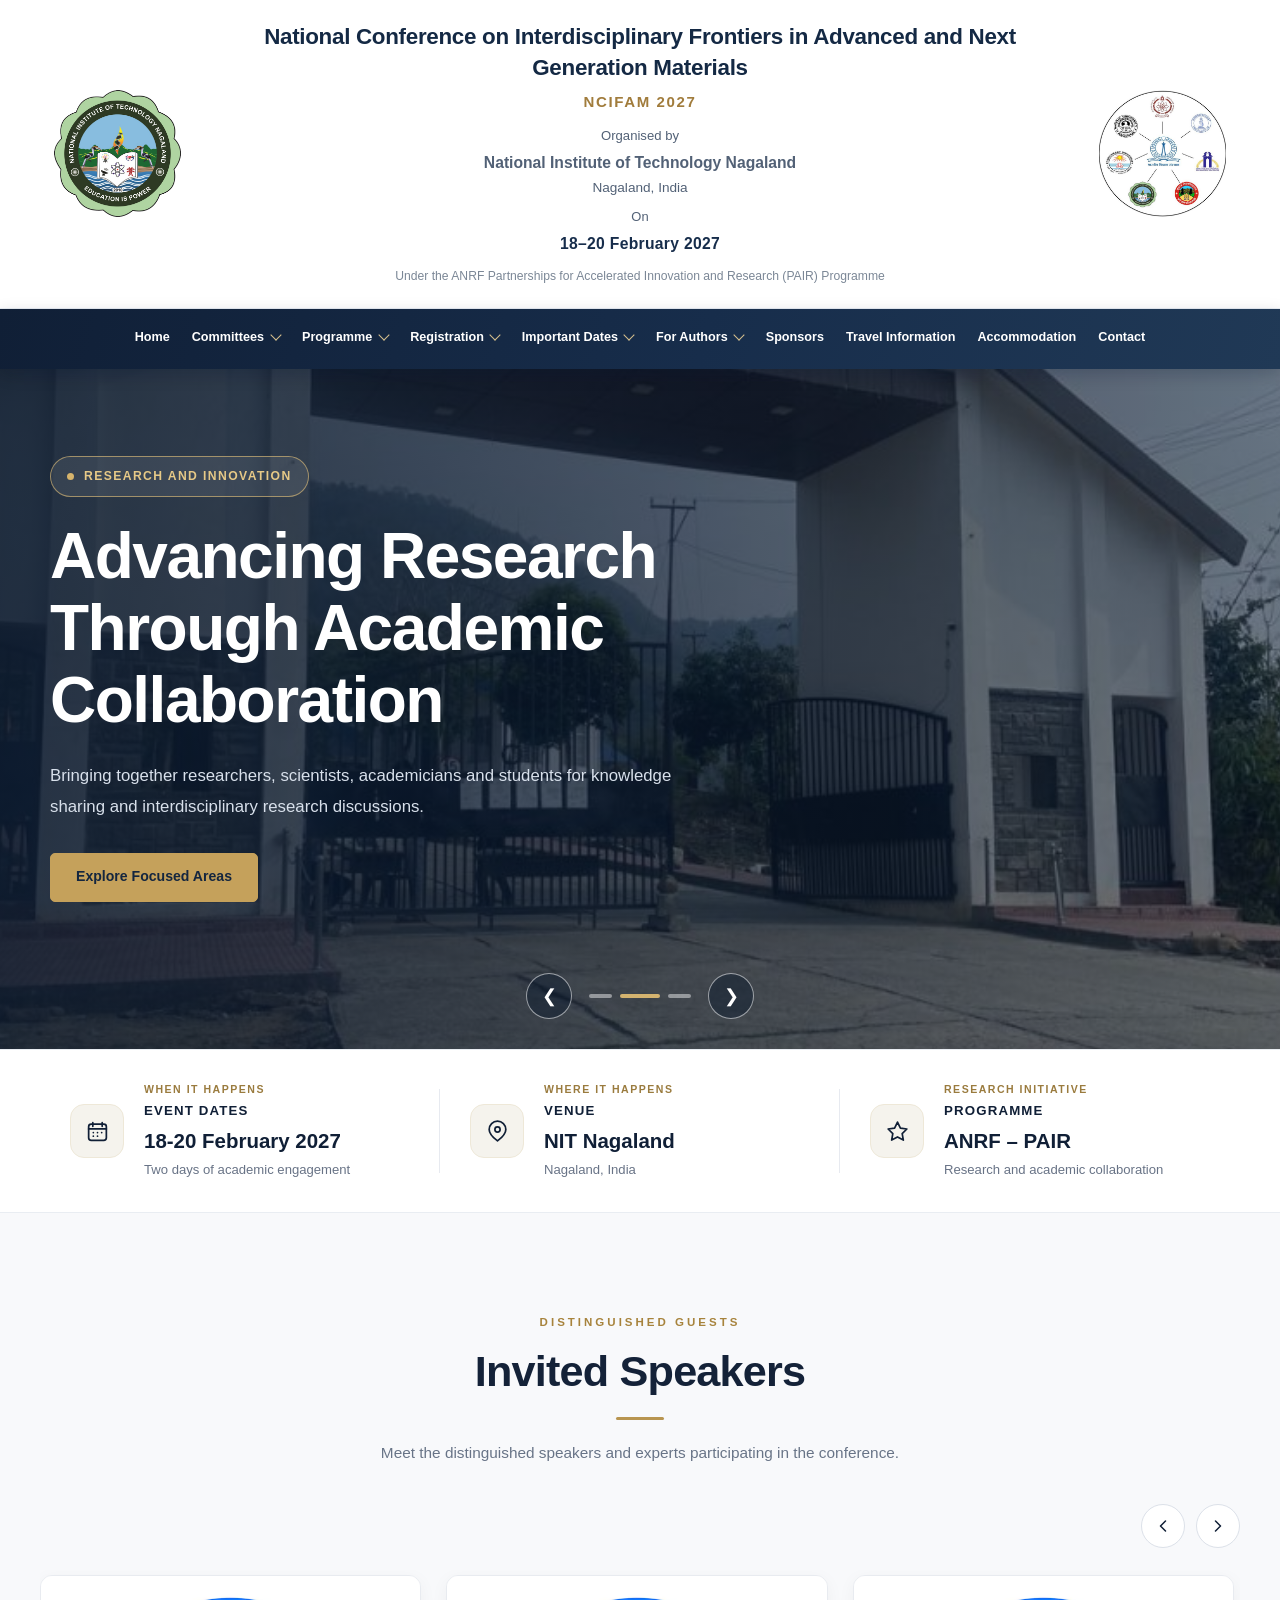
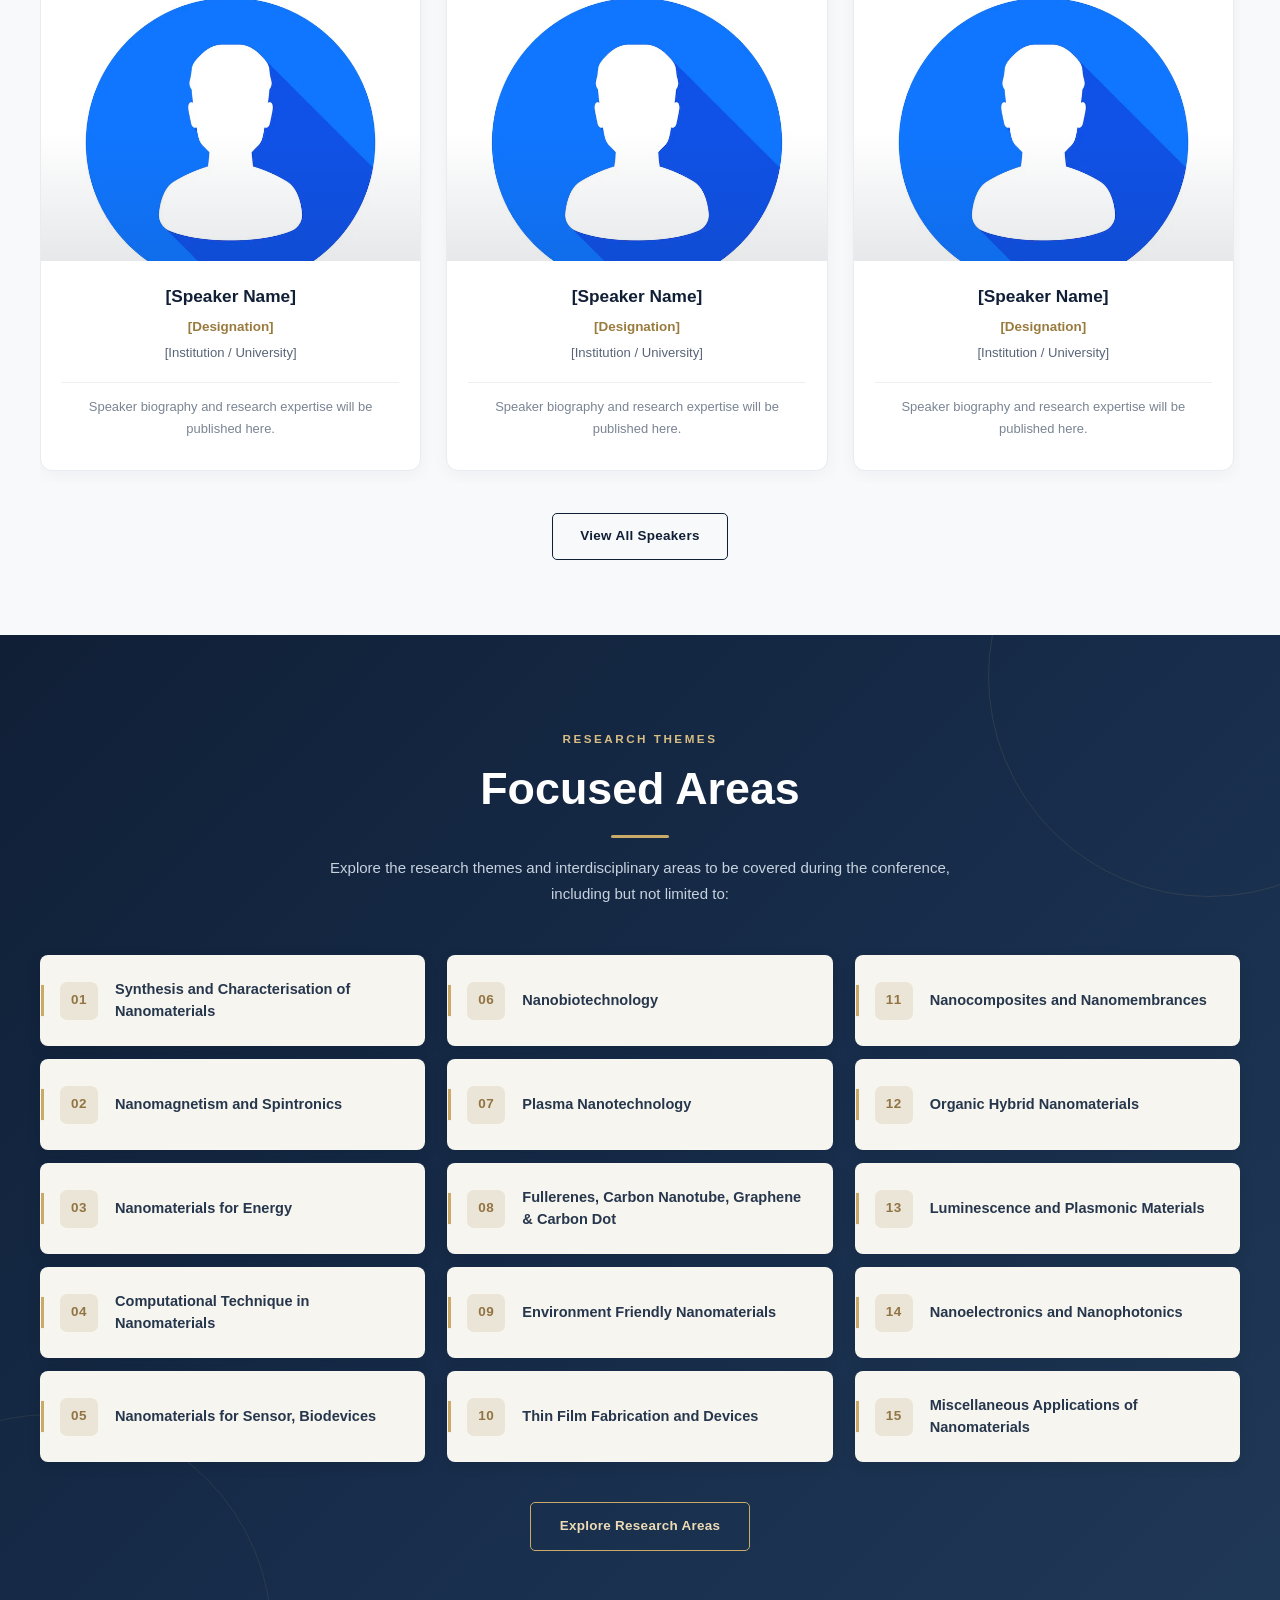
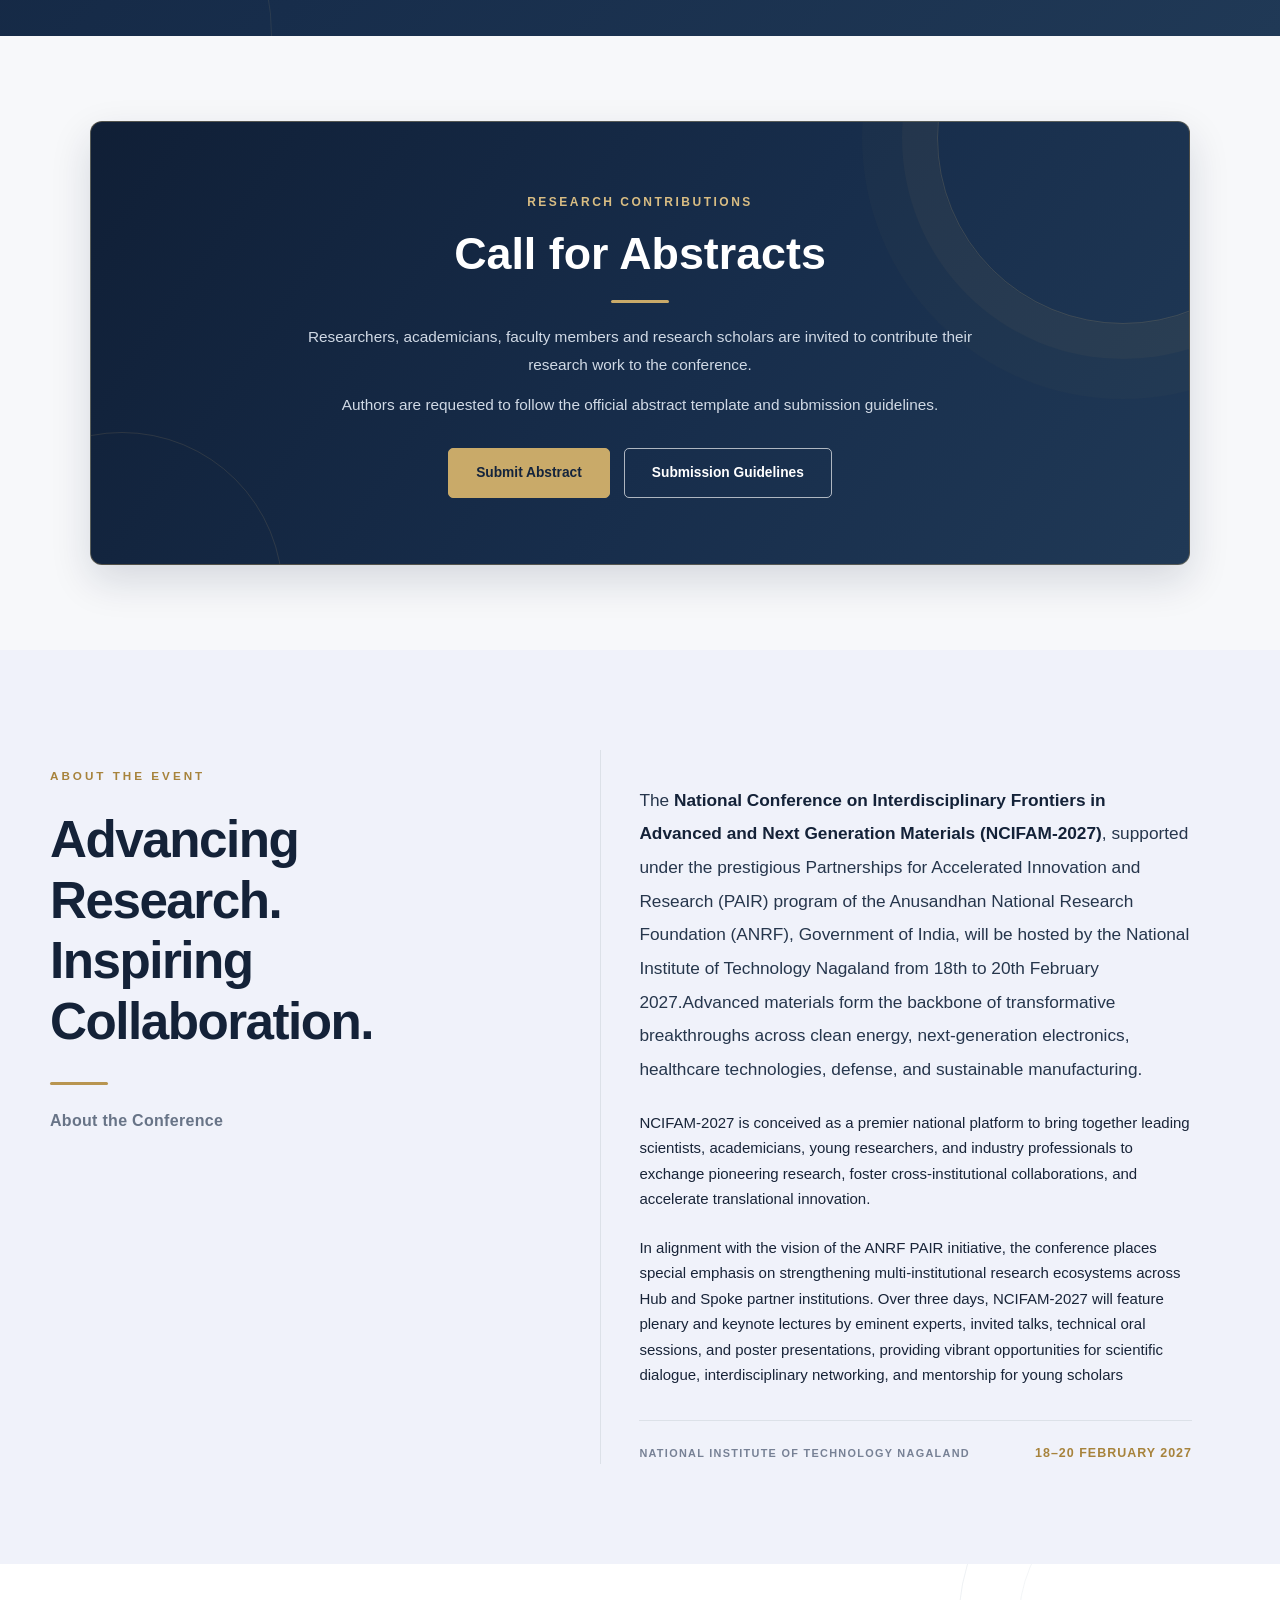
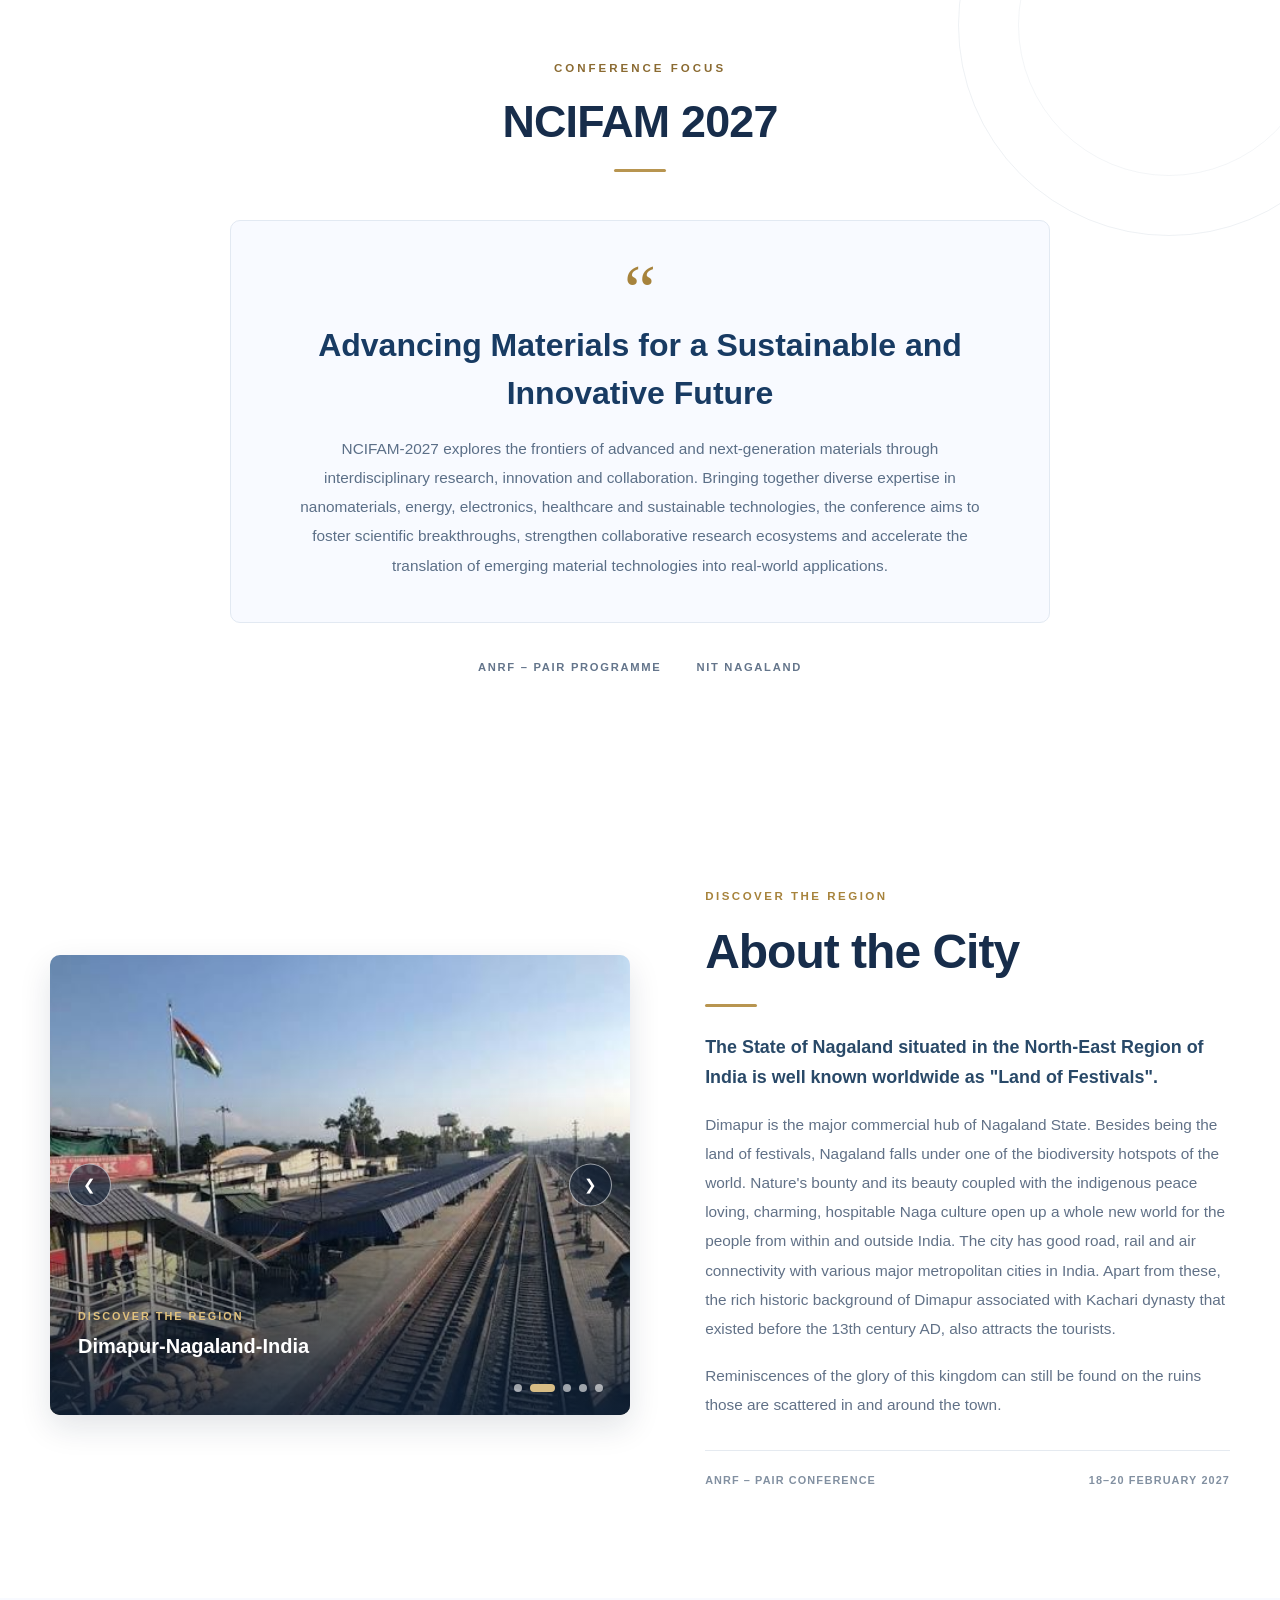
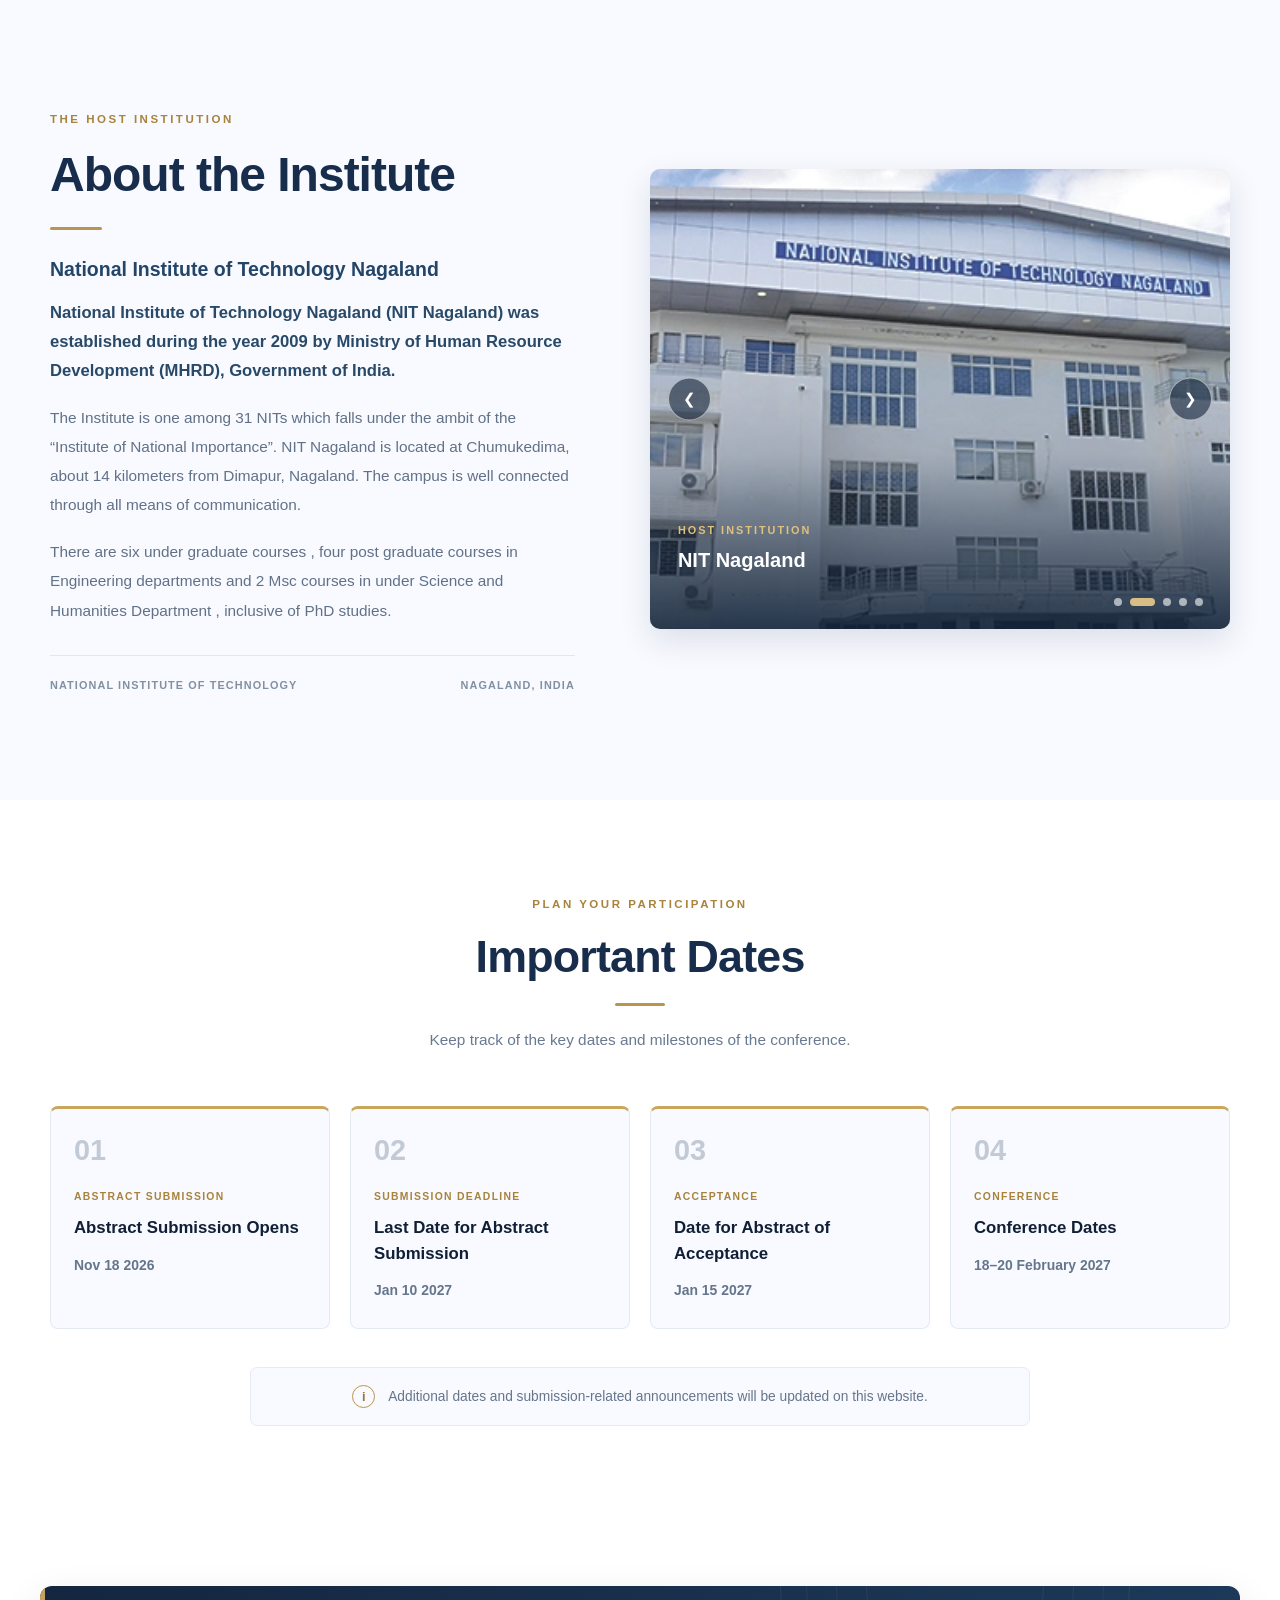
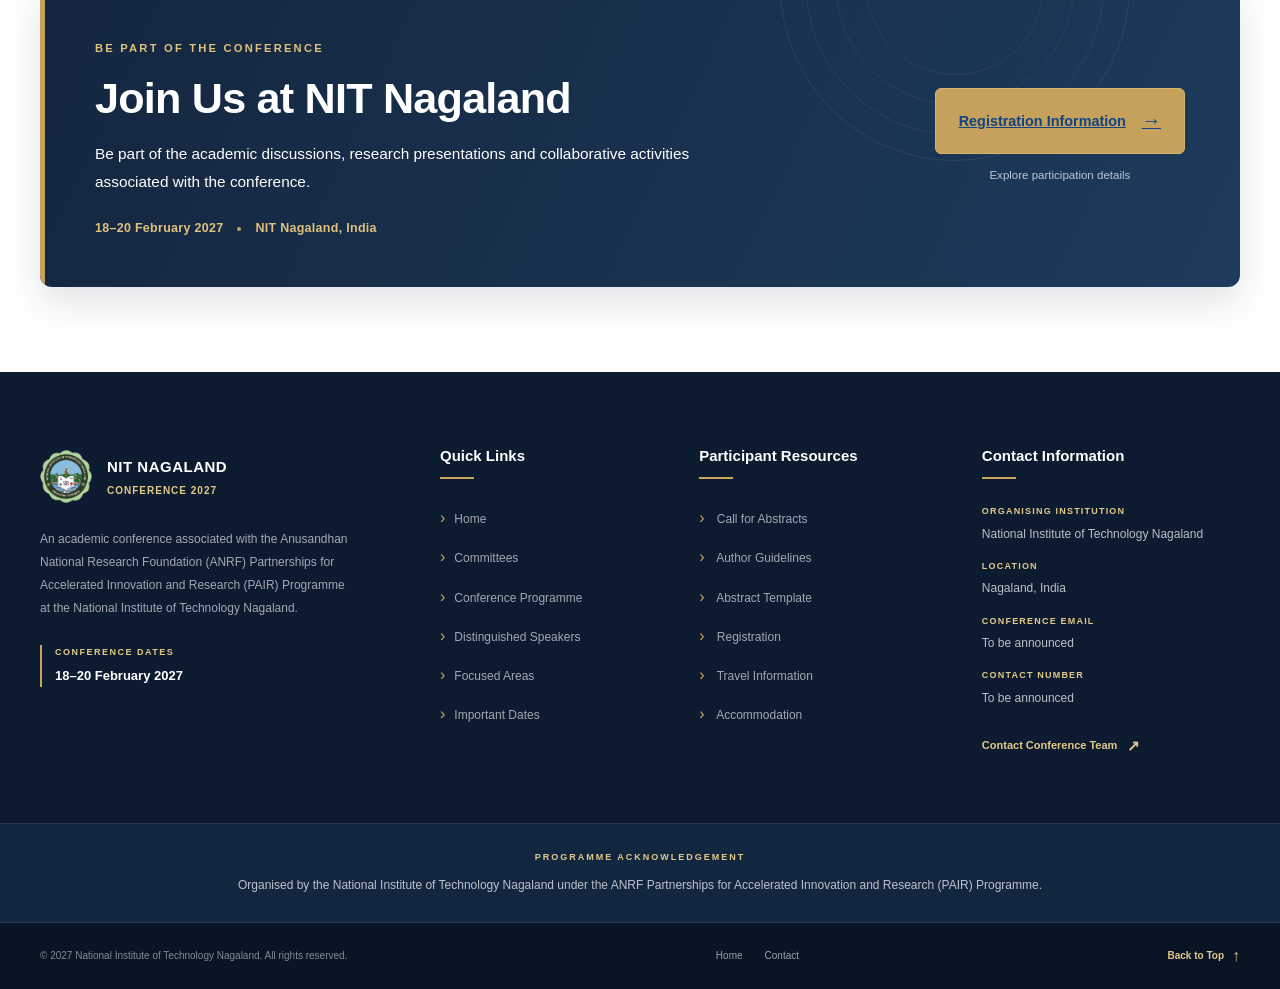
==== commit 7d7f20ea: "Second commit - NCIFAM 2027 website" ====
--- a/index.html
+++ b/index.html
@@ -7,9 +7,9 @@
   <meta name="viewport" content="width=device-width, initial-scale=1.0">
 
   <meta name="description"
-    content="Conference at National Institute of Technology Nagaland under the ANRF Partnerships for Accelerated Innovation and Research Programme, 19–20 February 2027.">
-
-  <title>Conference 2027 | NIT Nagaland</title>
+    content="Conference at National Institute of Technology Nagaland under the ANRF Partnerships for Accelerated Innovation and Research Programme, 18–20 February 2027.">
+
+  <title>NCIFAM 2027 | NIT Nagaland</title>
 
   <!-- Stylesheets -->
   <link rel="stylesheet" href="css/main.css">
@@ -50,7 +50,7 @@
           </span>
 
           <h1>
-            [Official Conference Title]
+            Submit Your Abstract for Review
           </h1>
 
           <p>
@@ -61,7 +61,7 @@
           </p>
 
           <div class="hero__actions">
-            <a href="pages/for-authors.html" class="btn btn-primary">
+            <a href="https://forms.gle/Rrh1HvMmmoYhrjXcA" target="_blank" class="btn btn-primary">
               Submit Abstract
             </a>
 
@@ -123,7 +123,7 @@
           </span>
 
           <h1>
-            19–20 February 2027
+            18–20 February 2027
           </h1>
 
           <p>
@@ -200,71 +200,72 @@
          2. CONFERENCE HIGHLIGHTS
          ===================================================== -->
 
-    <section class="highlights">
-      <div class="container">
-
-        <div class="highlights__grid">
-
-          <article class="highlight-card">
-
-            <div class="highlight-card__icon" aria-hidden="true">
-              &#128197;
-            </div>
-
-            <h3>EVENT DATES</h3>
-
-            <p>
-              <strong>19–20 February 2027</strong>
-            </p>
-
-            <p>
-              Two days of academic engagement
-            </p>
-
-          </article>
-
-
-          <article class="highlight-card">
-
-            <div class="highlight-card__icon" aria-hidden="true">
-              &#128205;
-            </div>
-
-            <h3>VENUE</h3>
-
-            <p>
-              <strong>NIT Nagaland</strong>
-            </p>
-
-            <p>
-              Nagaland, India
-            </p>
-
-          </article>
-
-
-          <article class="highlight-card">
-
-            <div class="highlight-card__icon" aria-hidden="true">
-              &#127891;
-            </div>
-
-            <h3>PROGRAMME</h3>
-
-            <p>
-              <strong>ANRF – PAIR</strong>
-            </p>
-
-            <p>
-              Research and academic collaboration
-            </p>
-
-          </article>
-
-        </div>
-
-      </div>
-    </section>
+
+<section class="highlights">
+  <div class="container">
+    <div class="highlights__grid">
+
+      <!-- Event Dates -->
+      <article class="highlight-card">
+        <div class="highlight-card__icon" aria-hidden="true">
+          <svg viewBox="0 0 24 24" fill="none">
+            <rect x="3.5" y="5" width="17" height="15.5" rx="2.5"/>
+            <path d="M7.5 3.5V7M16.5 3.5V7M3.5 9.5H20.5"/>
+            <path d="M8 13H8.01M12 13H12.01M16 13H16.01M8 16.5H8.01M12 16.5H12.01"/>
+          </svg>
+        </div>
+
+        <div class="highlight-card__content">
+          <span class="highlight-card__label">WHEN IT HAPPENS</span>
+          <h3>EVENT DATES</h3>
+          <p class="highlight-card__primary">18-20 February 2027</p>
+          <p class="highlight-card__description">
+            Two days of academic engagement
+          </p>
+        </div>
+      </article>
+
+      <!-- Venue -->
+      <article class="highlight-card">
+        <div class="highlight-card__icon" aria-hidden="true">
+          <svg viewBox="0 0 24 24" fill="none">
+            <path d="M20 10C20 15 12 21 12 21S4 15 4 10A8 8 0 1 1 20 10Z"/>
+            <circle cx="12" cy="10" r="2.5"/>
+          </svg>
+        </div>
+
+        <div class="highlight-card__content">
+          <span class="highlight-card__label">WHERE IT HAPPENS</span>
+          <h3>VENUE</h3>
+          <p class="highlight-card__primary">NIT Nagaland</p>
+          <p class="highlight-card__description">
+            Nagaland, India
+          </p>
+        </div>
+      </article>
+
+      <!-- Programme -->
+      <article class="highlight-card">
+        <div class="highlight-card__icon" aria-hidden="true">
+          <svg viewBox="0 0 24 24" fill="none">
+            <path d="M12 3L14.8 8.7L21 9.6L16.5 14L17.6 20.2L12 17.2L6.4 20.2L7.5 14L3 9.6L9.2 8.7L12 3Z"/>
+          </svg>
+        </div>
+
+        <div class="highlight-card__content">
+          <span class="highlight-card__label">RESEARCH INITIATIVE</span>
+          <h3>PROGRAMME</h3>
+          <p class="highlight-card__primary">ANRF – PAIR</p>
+          <p class="highlight-card__description">
+            Research and academic collaboration
+          </p>
+        </div>
+      </article>
+
+    </div>
+  </div>
+</section>
+
 
 
     <!-- =====================================================
@@ -291,14 +292,16 @@
         <!-- SPEAKER SLIDER -->
         <div class="speaker-carousel" data-speaker-carousel>
 
+          
           <div class="speaker-carousel__controls">
-
             <button
               type="button"
               class="speaker-carousel__button"
               data-speaker-prev
               aria-label="Previous speakers">
-              &#10094;
+              <svg viewBox="0 0 24 24" aria-hidden="true">
+                <path d="M15 18L9 12L15 6"/>
+              </svg>
             </button>
 
             <button
@@ -306,10 +309,12 @@
               class="speaker-carousel__button"
               data-speaker-next
               aria-label="Next speakers">
-              &#10095;
+              <svg viewBox="0 0 24 24" aria-hidden="true">
+                <path d="M9 18L15 12L9 6"/>
+              </svg>
             </button>
-
           </div>
+
 
 
           <div class="speaker-carousel__track" data-speaker-track>
@@ -499,19 +504,24 @@
 
       <div class="container">
 
-        <div class="section-heading">
-
-          <p class="section-eyebrow">
-            Research Themes
-          </p>
-
-          <h2>Focused Areas</h2>
-
-          <p>
-            The sub-themes to be covered, but not limited to:
-          </p>
-
-        </div>
+        
+<div class="section-heading section-heading--areas">
+
+  <p class="section-eyebrow">
+    RESEARCH THEMES
+  </p>
+
+  <h2>Focused Areas</h2>
+
+  <span class="heading-accent"></span>
+
+  <p>
+    Explore the research themes and interdisciplinary areas
+    to be covered during the conference, including but not limited to:
+  </p>
+
+</div>
+
 
 
         
@@ -655,12 +665,12 @@
 
           <div class="hero__actions">
 
-            <a href="pages/for-authors.html" class="btn btn-primary">
+            <a href="https://forms.gle/Rrh1HvMmmoYhrjXcA" target="_blank" class="btn btn-primary">
+              Submit Abstract
+            </a>
+
+            <a href="pages/important-dates.html" class="btn btn-outline">
               Submission Guidelines
-            </a>
-
-            <a href="pages/important-dates.html" class="btn btn-outline">
-              Important Dates
             </a>
 
           </div>
@@ -701,22 +711,26 @@
       <div class="about-conference__content">
         <div class="about-conference__description">
           <p>
-            The conference is associated with the
-            <strong>Anusandhan National Research Foundation (ANRF)</strong>
-            Partnerships for Accelerated Innovation and Research (PAIR)
-            Programme at the National Institute of Technology Nagaland.
+            The <strong>National Conference on Interdisciplinary Frontiers in Advanced and Next Generation Materials (NCIFAM-2027)</strong>,
+             supported under the prestigious Partnerships for Accelerated Innovation and Research (PAIR) program of the 
+             Anusandhan National Research Foundation (ANRF), Government of India, will be hosted by the 
+             National Institute of Technology Nagaland from 18th to 20th February 2027.Advanced materials form the 
+             backbone of transformative breakthroughs across clean energy, next-generation electronics, healthcare technologies,
+              defense, and sustainable manufacturing.  
           </p>
-
+              NCIFAM-2027 is conceived as a premier national platform to bring together leading 
+              scientists, academicians, young researchers, and industry professionals to exchange pioneering research, foster cross-institutional 
+              collaborations, and accelerate translational innovation.  
           <p>
-            It aims to provide an academic platform for researchers,
-            faculty members, academicians, research scholars, students
-            and industry professionals to share research findings,
-            exchange ideas and participate in scientific discussions.
+            
           </p>
-
+              In alignment with the vision of the ANRF PAIR initiative, 
+              the conference places special emphasis on strengthening multi-institutional research ecosystems across Hub and Spoke partner institutions. 
+              Over three days, NCIFAM-2027 will feature plenary and keynote lectures by eminent experts, invited talks, technical oral sessions, 
+              and poster presentations, providing vibrant opportunities for scientific dialogue, interdisciplinary networking, and mentorship 
+              for young scholars
           <p>
-            Further details about the conference objectives, scope
-            and activities will be updated here.
+            
           </p>
         </div>
 
@@ -725,7 +739,7 @@
             NATIONAL INSTITUTE OF TECHNOLOGY NAGALAND
           </span>
           <span class="about-conference__footer-date">
-            19–20 FEBRUARY 2027
+            18–20 FEBRUARY 2027
           </span>
         </div>
       </div>
@@ -747,7 +761,7 @@
 
       <div class="conference-theme__heading">
         <span class="conference-theme__eyebrow">CONFERENCE FOCUS</span>
-        <h2>Theme of the Conference</h2>
+        <h2>NCIFAM 2027</h2>
         <span class="conference-theme__accent"></span>
       </div>
 
@@ -755,13 +769,15 @@
         <span class="conference-theme__quote-mark">“</span>
 
         <h3>
-          [Official Conference Theme to Be Announced]
+          Advancing Materials for a Sustainable and Innovative Future
         </h3>
 
         <p>
-          The conference theme will highlight the key research directions,
-          emerging developments and interdisciplinary perspectives
-          guiding the academic discussions and research contributions.
+          NCIFAM-2027 explores the frontiers of advanced and next-generation materials
+           through interdisciplinary research, innovation and collaboration. Bringing together 
+           diverse expertise in nanomaterials, energy, electronics, healthcare and sustainable technologies,
+            the conference aims to foster scientific breakthroughs, strengthen collaborative research ecosystems
+             and accelerate the translation of emerging material technologies into real-world applications.
         </p>
       </div>
 
@@ -785,16 +801,87 @@
     <div class="about-city__layout">
 
       <!-- Existing city image -->
-      <div class="about-city__image">
-        <img
-          src="assets/images/demo.jpeg"
-          alt="City and surroundings of Nagaland"
-        >
-        <div class="about-city__image-caption">
-          <span>DESTINATION</span>
-          <strong>Nagaland, India</strong>
-        </div>
-      </div>
+      
+<!-- City Image Slider -->
+        <div class="about-city__image" data-city-slider>
+
+          <div class="about-city__slides">
+
+            <div class="about-city__slide is-active">
+              <img
+                src="assets/images/about-city-img1.jpeg"
+                alt="Scenic landscape of Nagaland"
+              >
+            </div>
+
+            <div class="about-city__slide">
+              <img
+                src="assets/images/about-city-img2.jpeg"
+                alt="Hills and natural surroundings of Nagaland"
+                loading="lazy"
+              >
+            </div>
+
+            <div class="about-city__slide">
+              <img
+                src="assets/images/about-city-img3.jpeg"
+                alt="Dimapur, Nagaland"
+                loading="lazy"
+              >
+            </div>
+
+            <div class="about-city__slide">
+              <img
+                src="assets/images/about-city-img4.jpeg"
+                alt="Local surroundings of Dimapur"
+                loading="lazy"
+              >
+            </div>
+
+            <div class="about-city__slide">
+              <img
+                src="assets/images/about-city-img5.webp"
+                alt="Natural scenery of Nagaland"
+                loading="lazy"
+              >
+            </div>
+
+          </div>
+
+          <!-- Image overlay caption -->
+          <div class="about-city__image-caption">
+            <span>DISCOVER THE REGION</span>
+            <strong>Dimapur-Nagaland-India</strong>
+          </div>
+
+          <!-- Navigation arrows -->
+          <button
+            type="button"
+            class="about-city__arrow about-city__arrow--prev"
+            data-city-prev
+            aria-label="Previous image">
+            &#10094;
+          </button>
+
+          <button
+            type="button"
+            class="about-city__arrow about-city__arrow--next"
+            data-city-next
+            aria-label="Next image">
+            &#10095;
+          </button>
+
+          <!-- Slide indicators -->
+          <div class="about-city__indicators" data-city-indicators>
+            <button class="is-active" type="button" aria-label="Show image 1"></button>
+            <button type="button" aria-label="Show image 2"></button>
+            <button type="button" aria-label="Show image 3"></button>
+            <button type="button" aria-label="Show image 4"></button>
+            <button type="button" aria-label="Show image 5"></button>
+          </div>
+
+        </div>
+
 
       <!-- City information -->
       <div class="about-city__content">
@@ -805,25 +892,28 @@
         <span class="about-city__accent"></span>
 
         <p class="about-city__lead">
-          Experience the academic gathering in the distinctive
-          setting of Nagaland.
+          The State of Nagaland situated in the North-East Region of India is well
+           known worldwide as "Land of Festivals".
         </p>
 
         <p>
-          Nagaland offers a unique regional setting for academic
-          interaction, cultural exchange and collaboration among
-          researchers and participants attending the conference.
+           Dimapur is the major commercial hub of Nagaland State.
+            Besides being the land of festivals, Nagaland falls under one of the biodiversity hotspots of
+             the world. Nature's bounty and its beauty coupled with the indigenous peace loving, charming,
+              hospitable Naga culture open up a whole new world for the people from within and outside India.
+               The city has good road, rail and air connectivity with various major metropolitan cities in India.
+                Apart from these, the rich historic background of Dimapur associated with Kachari dynasty that existed
+                 before the 13th century AD, also attracts the tourists. 
         </p>
 
         <p>
-          Further information about the host city, local attractions,
-          transportation and visitor facilities will be provided
-          to assist conference participants.
+          Reminiscences of the glory of this kingdom can
+                  still be found on the ruins those are scattered in and around the town.
         </p>
 
         <div class="about-city__footer">
           <span>ANRF – PAIR CONFERENCE</span>
-          <span>19–20 FEBRUARY 2027</span>
+          <span>18–20 FEBRUARY 2027</span>
         </div>
       </div>
 
@@ -857,21 +947,22 @@
         </h3>
 
         <p class="about-institute__lead">
-          A national institution serving as the academic host
-          for this conference.
+          National Institute of Technology Nagaland (NIT Nagaland) was established
+           during the year 2009 by Ministry of Human Resource Development (MHRD),
+            Government of India.
         </p>
 
         <p>
-          The National Institute of Technology Nagaland is the
-          host institution for this academic conference associated
-          with the ANRF Partnerships for Accelerated Innovation
-          and Research (PAIR) Programme.
+          The Institute is one among 31 NITs which falls 
+            under the ambit of the “Institute of National Importance”. NIT Nagaland
+             is located at Chumukedima, about 14 kilometers from Dimapur, Nagaland. The campus is
+              well connected through all means of communication. 
         </p>
 
         <p>
-          Further information about the institute, its academic
-          programmes, research activities and facilities will
-          be provided here.
+          There are six under graduate courses ,
+               four post graduate courses in Engineering departments and 2 Msc courses in under Science and 
+               Humanities Department , inclusive of PhD studies.
         </p>
 
         <div class="about-institute__footer">
@@ -881,17 +972,91 @@
       </div>
 
       <!-- Existing institute image -->
-      <div class="about-institute__image">
-        <img
-          src="assets/images/nit-nagaland-campus.jpg"
-          alt="National Institute of Technology Nagaland campus"
-        >
-
-        <div class="about-institute__image-caption">
-          <span>HOST INSTITUTION</span>
-          <strong>NIT Nagaland</strong>
-        </div>
-      </div>
+         
+<!-- Institute Image Slider -->
+<div class="about-institute__image" data-institute-slider>
+
+  <div class="about-institute__slides">
+
+    <div class="about-institute__slide is-active">
+      <img
+        src="assets/images/nit-campus-img2.jpeg"
+        alt="National Institute of Technology Nagaland campus"
+      >
+    </div>
+
+    <div class="about-institute__slide">
+      <img
+        src="assets/images/nit-campus-img1.webp"
+        alt="NIT Nagaland academic campus"
+        loading="lazy"
+      >
+    </div>
+
+    <div class="about-institute__slide">
+      <img
+        src="assets/images/nit-campus-img3.webp"
+        alt="NIT Nagaland institute facilities"
+        loading="lazy"
+      >
+    </div>
+
+    <div class="about-institute__slide">
+      <img
+        src="assets/images/nit-campus-img4.jpeg"
+        alt="NIT Nagaland campus surroundings"
+        loading="lazy"
+      >
+    </div>
+
+    <div class="about-institute__slide">
+      <img
+        src="assets/images/nit-campus-img5.jpeg"
+        alt="National Institute of Technology Nagaland"
+        loading="lazy"
+      >
+    </div>
+
+  </div>
+
+  <!-- Image caption -->
+  <div class="about-institute__image-caption">
+    <span>HOST INSTITUTION</span>
+    <strong>NIT Nagaland</strong>
+  </div>
+
+  <!-- Navigation arrows -->
+  <button
+    type="button"
+    class="about-institute__arrow about-institute__arrow--prev"
+    data-institute-prev
+    aria-label="Previous image">
+    &#10094;
+  </button>
+
+  <button
+    type="button"
+    class="about-institute__arrow about-institute__arrow--next"
+    data-institute-next
+    aria-label="Next image">
+    &#10095;
+  </button>
+
+  <!-- Slide indicators -->
+  <div
+    class="about-institute__indicators"
+    data-institute-indicators>
+
+    <button class="is-active" type="button" aria-label="Show image 1"></button>
+    <button type="button" aria-label="Show image 2"></button>
+    <button type="button" aria-label="Show image 3"></button>
+    <button type="button" aria-label="Show image 4"></button>
+    <button type="button" aria-label="Show image 5"></button>
+
+  </div>
+
+</div>
+
 
     </div>
   </div>
@@ -921,28 +1086,28 @@
         <span class="date-card__number">01</span>
         <span class="date-card__label">ABSTRACT SUBMISSION</span>
         <h3>Abstract Submission Opens</h3>
-        <p>[Date to be announced]</p>
+        <p>Nov 18 2026</p>
       </article>
 
       <article class="date-card">
         <span class="date-card__number">02</span>
         <span class="date-card__label">SUBMISSION DEADLINE</span>
         <h3>Last Date for Abstract Submission</h3>
-        <p>[Date to be announced]</p>
+        <p>Jan 10 2027</p>
       </article>
 
       <article class="date-card">
         <span class="date-card__number">03</span>
         <span class="date-card__label">ACCEPTANCE</span>
-        <h3>Notification of Acceptance</h3>
-        <p>[Date to be announced]</p>
+        <h3>Date for Abstract of Acceptance</h3>
+        <p>Jan 15 2027</p>
       </article>
 
       <article class="date-card">
         <span class="date-card__number">04</span>
         <span class="date-card__label">CONFERENCE</span>
         <h3>Conference Dates</h3>
-        <p>19–20 February 2027</p>
+        <p>18–20 February 2027</p>
       </article>
 
     </div>
@@ -982,7 +1147,7 @@
         </p>
 
         <div class="join-banner__details">
-          <span>19–20 February 2027</span>
+          <span>18–20 February 2027</span>
           <span class="join-banner__separator"></span>
           <span>NIT Nagaland, India</span>
         </div>
--- a/css/main.css
+++ b/css/main.css
@@ -1,13 +1,35 @@
-
 /* =========================================================
    NIT NAGALAND CONFERENCE 2027
-   MAIN STYLESHEET
+   MAIN STYLESHEET (cleaned and organised)
+
+   CONTENTS
+   01. Design tokens
+   02. Reset and base
+   03. Accessibility
+   04. Layout (container, section)
+   05. Section headings
+   06. Buttons
+   07. Text links
+   08. Hero
+   09. Highlights
+   10. About the conference
+   11. Theme of the conference
+   12. Invited speakers
+   13. Focused areas
+   14. Important dates
+   15. Call for abstracts
+   16. About the city
+   17. About the institute
+   18. Registration CTA
+   19. Join banner
+   20. Legacy sections (older markup, kept for safety)
+   21. Motion preferences
    ========================================================= */
 
 
-/* ---------------------------------------------------------
+/* =========================================================
    01. DESIGN TOKENS
---------------------------------------------------------- */
+   ========================================================= */
 
 :root {
   --navy: #101f36;
@@ -36,12 +58,18 @@
   --transition: 0.3s ease;
   --shadow-sm: 0 5px 20px rgba(16, 31, 54, 0.06);
   --shadow-md: 0 12px 35px rgba(16, 31, 54, 0.10);
-}
-
-
-/* ---------------------------------------------------------
+
+  /* NOTE: these variables are used below but were never defined in the
+     original file, so those declarations currently have no effect:
+     --light-grey, --radius-medium, --radius-large,
+     --shadow-soft, --shadow-card, --text-muted
+     They are left as-is so the design does not change. */
+}
+
+
+/* =========================================================
    02. RESET AND BASE
---------------------------------------------------------- */
+   ========================================================= */
 
 * {
   margin: 0;
@@ -63,7 +91,6 @@
   overflow-x: hidden;
 }
 
-body,
 button,
 input,
 textarea,
@@ -114,9 +141,9 @@
 }
 
 
-/* ---------------------------------------------------------
+/* =========================================================
    03. ACCESSIBILITY
---------------------------------------------------------- */
+   ========================================================= */
 
 .skip-link {
   position: absolute;
@@ -134,9 +161,9 @@
 }
 
 
-/* ---------------------------------------------------------
-   04. COMMON CONTAINER
---------------------------------------------------------- */
+/* =========================================================
+   04. LAYOUT
+   ========================================================= */
 
 .container {
   width: min(var(--container-width), calc(100% - 48px));
@@ -147,10 +174,20 @@
   padding: 100px 0;
 }
 
-
-/* ---------------------------------------------------------
+@media (max-width: 700px) {
+  .container {
+    width: calc(100% - 36px);
+  }
+
+  .section {
+    padding: 70px 0;
+  }
+}
+
+
+/* =========================================================
    05. SECTION HEADINGS
---------------------------------------------------------- */
+   ========================================================= */
 
 .section-heading {
   margin-bottom: 48px;
@@ -195,10 +232,66 @@
   margin-inline: auto;
 }
 
-
-/* ---------------------------------------------------------
-   06. BUTTON SYSTEM
---------------------------------------------------------- */
+/* Speakers heading variant */
+
+.section-heading--speakers {
+  text-align: center;
+  max-width: 720px;
+  margin: 0 auto 42px;
+  padding: 10px 20px 0;
+}
+
+.section-heading--speakers .section-eyebrow {
+  display: inline-block;
+  color: #a7833c;
+  font-size: 0.72rem;
+  font-weight: 700;
+  letter-spacing: 3px;
+  margin-bottom: 13px;
+}
+
+.section-heading--speakers h2 {
+  color: #142238;
+  font-size: clamp(2rem, 4vw, 2.7rem);
+  font-weight: 700;
+  letter-spacing: -0.8px;
+  line-height: 1.2;
+  margin: 0;
+}
+
+.section-heading--speakers .heading-accent {
+  display: block;
+  width: 48px;
+  height: 3px;
+  background: #b89550;
+  margin: 19px auto;
+  border-radius: 3px;
+}
+
+.section-heading--speakers p {
+  color: #687487;
+  font-size: 0.96rem;
+  line-height: 1.8;
+  max-width: 600px;
+  margin: 0 auto;
+}
+
+@media (max-width: 700px) {
+  .section-heading {
+    margin-bottom: 35px;
+  }
+}
+
+@media (max-width: 420px) {
+  .section-heading__title {
+    font-size: 29px;
+  }
+}
+
+
+/* =========================================================
+   06. BUTTONS
+   ========================================================= */
 
 .btn {
   display: inline-flex;
@@ -246,7 +339,7 @@
 }
 
 .btn--outline-light {
-  border-color: rgba(255,255,255,0.55);
+  border-color: rgba(255, 255, 255, 0.55);
   color: var(--white);
   background: transparent;
 }
@@ -257,9 +350,9 @@
 }
 
 
-/* ---------------------------------------------------------
+/* =========================================================
    07. TEXT LINKS
---------------------------------------------------------- */
+   ========================================================= */
 
 .text-link {
   display: inline-flex;
@@ -286,16 +379,20 @@
 
 
 /* =========================================================
-   08. HERO SECTION
+   08. HERO
    ========================================================= */
+
+/* ----- Wrapper ----- */
 
 .hero {
   position: relative;
-  min-height: 650px;
-  height: min(720px, calc(100svh - 125px));
-  background: var(--navy);
+  width: 100%;
+  height: min(680px, 78vh);
+  min-height: 520px;
+  overflow: hidden;
+  isolation: isolate;
+  background: #102139;
   color: var(--white);
-  overflow: hidden;
 }
 
 .hero__slider {
@@ -305,14 +402,17 @@
   min-height: inherit;
 }
 
+/* ----- Slides ----- */
+
 .hero__slide {
   position: absolute;
   inset: 0;
   display: flex;
   align-items: center;
+  overflow: hidden;
   visibility: hidden;
   opacity: 0;
-  transition: opacity 0.9s ease, visibility 0.9s ease;
+  transition: opacity 0.8s ease, visibility 0.8s ease;
 }
 
 .hero__slide--active {
@@ -321,50 +421,250 @@
   z-index: 1;
 }
 
+/* Dark overlay for text readability */
+
+.hero__slide::before {
+  content: "";
+  position: absolute;
+  inset: 0;
+  z-index: -1;
+  background: linear-gradient(
+    90deg,
+    rgba(10, 25, 46, 0.88),
+    rgba(10, 25, 46, 0.55)
+  );
+  pointer-events: none;
+}
+
+/* ----- Background images ----- */
+
 .hero__background {
   position: absolute;
   inset: 0;
+  display: block;
+  width: 100%;
+  height: 100%;
+  z-index: -2;
   background-size: cover;
   background-position: center;
-  transform: scale(1.04);
+  background-repeat: no-repeat;
+  transform: scale(1.02);
   transition: transform 7s ease;
 }
 
 .hero__slide--active .hero__background {
-  transform: scale(1);
-}
-
-/* Temporary abstract backgrounds.
-   Replace with approved conference photographs later. */
+  transform: scale(1.08);
+}
 
 .hero__background--one {
-  background:
-    radial-gradient(circle at 75% 45%, rgba(201,166,92,0.18), transparent 27%),
-    linear-gradient(120deg, #0a172a 0%, #142d4c 58%, #263d5a 100%);
+  
+  background-image: url("../assets/images/demo-img-slider3.jpeg");
 }
 
 .hero__background--two {
-  background:
-    radial-gradient(circle at 80% 35%, rgba(201,166,92,0.22), transparent 25%),
-    linear-gradient(120deg, #101f36, #243c58 60%, #42546c);
+  background-image: url("../assets/images/nit-campus-img2.jpeg");
 }
 
 .hero__background--three {
-  background:
-    radial-gradient(circle at 75% 50%, rgba(201,166,92,0.18), transparent 28%),
-    linear-gradient(120deg, #0a172a, #1d3551 55%, #314b65);
-}
+  background-image: url("../assets/images/nit-campus-img3.webp");
+}
+
+/* ----- Text content ----- */
+
+.hero__content {
+  position: relative;
+  z-index: 2;
+  width: min(100% - 48px, 1180px);
+  margin: 0 auto;
+  padding: 20px 0 80px;
+  box-sizing: border-box;
+  animation: heroContentIn 0.8s ease both;
+}
+
+@keyframes heroContentIn {
+  from {
+    opacity: 0;
+    transform: translateY(25px);
+  }
+  to {
+    opacity: 1;
+    transform: translateY(0);
+  }
+}
+
+.hero__label {
+  display: inline-flex;
+  align-items: center;
+  gap: 10px;
+  padding: 9px 16px;
+  margin-bottom: 23px;
+  border: 1px solid rgba(218, 187, 119, 0.65);
+  border-radius: 30px;
+  background: rgba(255, 255, 255, 0.08);
+  color: #e6c987;
+  font-size: 0.76rem;
+  font-weight: 700;
+  letter-spacing: 1.4px;
+  text-transform: uppercase;
+  backdrop-filter: blur(5px);
+}
+
+.hero__label::before {
+  content: "";
+  width: 7px;
+  height: 7px;
+  flex: 0 0 7px;
+  border-radius: 50%;
+  background: #d6b46c;
+}
+
+.hero__content h1 {
+  max-width: 850px;
+  color: #ffffff;
+  font-size: clamp(2.5rem, 5vw, 4.3rem);
+  font-weight: 750;
+  line-height: 1.13;
+  letter-spacing: -1.5px;
+  margin: 0 0 23px;
+}
+
+.hero__content p {
+  max-width: 680px;
+  color: #d8e0eb;
+  font-size: 1.05rem;
+  line-height: 1.85;
+  margin: 0 0 31px;
+}
+
+/* ----- Action buttons ----- */
+
+.hero__actions {
+  display: flex;
+  align-items: center;
+  flex-wrap: wrap;
+  gap: 15px;
+}
+
+.hero__actions .btn {
+  display: inline-flex;
+  align-items: center;
+  justify-content: center;
+  min-height: 49px;
+  padding: 0 25px;
+  border-radius: 5px;
+  font-size: 0.88rem;
+  font-weight: 700;
+  text-decoration: none;
+  transition: all 0.25s ease;
+}
+
+.hero__actions .btn-primary {
+  background: #c5a15b;
+  border: 1px solid #c5a15b;
+  color: #14263f;
+}
+
+.hero__actions .btn-primary:hover {
+  background: #dfc17e;
+  border-color: #dfc17e;
+  transform: translateY(-2px);
+}
+
+.hero__actions .btn-outline {
+  color: #ffffff;
+  border: 1px solid rgba(255, 255, 255, 0.65);
+  background: rgba(255, 255, 255, 0.07);
+}
+
+.hero__actions .btn-outline:hover {
+  color: #14263f;
+  background: #ffffff;
+}
+
+/* ----- Slider controls (centred) ----- */
+
+.hero__controls {
+  position: absolute;
+  z-index: 5;
+  left: 50%;
+  bottom: 30px;
+  transform: translateX(-50%);
+  display: flex;
+  align-items: center;
+  justify-content: center;
+  gap: 17px;
+  width: max-content;
+  margin: 0;
+  padding: 0;
+}
+
+.hero__arrow {
+  display: flex;
+  align-items: center;
+  justify-content: center;
+  width: 46px;
+  height: 46px;
+  flex: 0 0 46px;
+  padding: 0;
+  border: 1px solid rgba(255, 255, 255, 0.55);
+  border-radius: 50%;
+  background: rgba(10, 25, 46, 0.45);
+  color: #ffffff;
+  font-size: 1.15rem;
+  cursor: pointer;
+  transition: background 0.25s ease, border-color 0.25s ease, transform 0.25s ease;
+}
+
+.hero__arrow:hover {
+  background: #c5a15b;
+  border-color: #c5a15b;
+  color: #14263f;
+  transform: scale(1.07);
+}
+
+.hero__indicators {
+  display: flex;
+  align-items: center;
+  justify-content: center;
+  gap: 8px;
+}
+
+.hero__indicator {
+  width: 23px;
+  height: 4px;
+  padding: 0;
+  border: none;
+  border-radius: 5px;
+  background: rgba(255, 255, 255, 0.45);
+  cursor: pointer;
+  transition: all 0.3s ease;
+}
+
+.hero__indicator.is-active {
+  width: 40px;
+  background: #d4b36f;
+}
+
+.hero__bottom-line {
+  position: absolute;
+  bottom: 0;
+  left: 0;
+  height: 3px;
+  width: 100%;
+  background: linear-gradient(90deg, var(--gold), transparent);
+}
+
+/* ----- Older hero elements (kept in case still used in markup) ----- */
 
 .hero__overlay {
   position: absolute;
   inset: 0;
-  background:
-    linear-gradient(
-      90deg,
-      rgba(8, 19, 35, 0.97) 0%,
-      rgba(8, 19, 35, 0.83) 48%,
-      rgba(8, 19, 35, 0.25) 100%
-    );
+  background: linear-gradient(
+    90deg,
+    rgba(8, 19, 35, 0.97) 0%,
+    rgba(8, 19, 35, 0.83) 48%,
+    rgba(8, 19, 35, 0.25) 100%
+  );
 }
 
 .hero__container {
@@ -377,22 +677,6 @@
   padding-bottom: 75px;
 }
 
-.hero__content {
-  max-width: 760px;
-  animation: heroContentIn 0.8s ease both;
-}
-
-@keyframes heroContentIn {
-  from {
-    opacity: 0;
-    transform: translateY(25px);
-  }
-  to {
-    opacity: 1;
-    transform: translateY(0);
-  }
-}
-
 .hero__eyebrow {
   display: block;
   color: var(--gold-light);
@@ -404,7 +688,7 @@
 
 .hero__programme {
   display: block;
-  color: rgba(255,255,255,0.75);
+  color: rgba(255, 255, 255, 0.75);
   font-size: 10px;
   line-height: 1.8;
   letter-spacing: 1.5px;
@@ -415,7 +699,7 @@
 .hero__programme span {
   display: block;
   font-weight: 500;
-  color: rgba(255,255,255,0.58);
+  color: rgba(255, 255, 255, 0.58);
 }
 
 .hero__title {
@@ -433,7 +717,7 @@
 }
 
 .hero__description {
-  color: rgba(255,255,255,0.78);
+  color: rgba(255, 255, 255, 0.78);
   font-size: 16px;
   line-height: 1.9;
   max-width: 610px;
@@ -464,12 +748,6 @@
   color: var(--white);
   font-size: 14px;
   font-weight: 600;
-}
-
-.hero__actions {
-  display: flex;
-  flex-wrap: wrap;
-  gap: 13px;
 }
 
 .hero__side-note {
@@ -482,256 +760,1347 @@
   gap: 7px;
   font-size: 9px;
   letter-spacing: 2px;
-  color: rgba(255,255,255,0.65);
-}
-
-
-/* Hero slider controls */
-
-.hero__controls {
+  color: rgba(255, 255, 255, 0.65);
+}
+
+/* ----- Hero responsive ----- */
+
+@media (max-width: 1000px) {
+  .hero__side-note {
+    display: none;
+  }
+}
+
+@media (max-width: 850px) {
+  .hero {
+    height: 620px;
+    min-height: 540px;
+  }
+
+  .hero__content {
+    width: calc(100% - 60px);
+    padding-bottom: 85px;
+  }
+
+  .hero__content h1 {
+    font-size: clamp(2.3rem, 6vw, 3.3rem);
+  }
+
+  .hero__content p {
+    font-size: 0.98rem;
+  }
+}
+
+@media (max-width: 700px) {
+  .hero__overlay {
+    background: rgba(8, 19, 35, 0.82);
+  }
+
+  .hero__container {
+    padding-bottom: 85px;
+  }
+
+  .hero__title {
+    font-size: clamp(38px, 10vw, 53px);
+    letter-spacing: -1.8px;
+  }
+
+  .hero__description {
+    font-size: 14px;
+  }
+
+  .hero__programme {
+    font-size: 8px;
+  }
+
+  .hero__details {
+    gap: 20px;
+  }
+
+  .hero__detail strong {
+    font-size: 12px;
+  }
+
+  .hero__actions {
+    flex-direction: column;
+  }
+
+  .hero__actions .btn {
+    width: 100%;
+    max-width: 280px;
+  }
+}
+
+@media (max-width: 600px) {
+  .hero {
+    height: 650px;
+    min-height: 570px;
+  }
+
+  .hero__content {
+    width: calc(100% - 40px);
+    padding: 10px 0 95px;
+  }
+
+  .hero__label {
+    font-size: 0.66rem;
+    padding: 8px 12px;
+    margin-bottom: 19px;
+  }
+
+  .hero__content h1 {
+    font-size: clamp(2rem, 9vw, 2.8rem);
+    letter-spacing: -0.8px;
+    line-height: 1.18;
+    margin-bottom: 19px;
+  }
+
+  .hero__content p {
+    font-size: 0.91rem;
+    line-height: 1.75;
+    margin-bottom: 25px;
+  }
+
+  .hero__actions {
+    gap: 11px;
+  }
+
+  .hero__actions .btn {
+    min-height: 45px;
+    padding: 0 17px;
+    font-size: 0.8rem;
+  }
+
+  .hero__controls {
+    bottom: 23px;
+    gap: 13px;
+  }
+
+  .hero__arrow {
+    width: 40px;
+    height: 40px;
+    flex-basis: 40px;
+    font-size: 1rem;
+  }
+
+  .hero__indicator {
+    width: 17px;
+  }
+
+  .hero__indicator.is-active {
+    width: 30px;
+  }
+}
+
+@media (max-width: 420px) {
+  .hero__eyebrow {
+    font-size: 9px;
+    letter-spacing: 1.5px;
+  }
+
+  .hero__detail-label {
+    font-size: 9px;
+  }
+
+  .hero__detail strong {
+    font-size: 11px;
+  }
+}
+
+
+/* =========================================================
+   09. HIGHLIGHTS
+   ========================================================= */
+
+
+/* =========================================
+   CONFERENCE HIGHLIGHTS
+========================================= */
+
+.highlights {
+  position: relative;
+  z-index: 5;
+  background: #ffffff;
+  border-top: 1px solid #e9edf2;
+  border-bottom: 1px solid #e9edf2;
+}
+
+.highlights__grid {
+  display: grid;
+  grid-template-columns: repeat(3, minmax(0, 1fr));
+  align-items: stretch;
+}
+
+/* Individual highlight card */
+
+.highlight-card {
+  display: flex;
+  align-items: center;
+  gap: 20px;
+  min-width: 0;
+  padding: 32px 30px;
+  position: relative;
+  transition: background 0.25s ease;
+}
+
+/* Vertical separators */
+
+.highlight-card:not(:last-child)::after {
+  content: "";
   position: absolute;
-  z-index: 5;
-  bottom: 30px;
-  left: 50%;
-  transform: translateX(-50%);
+  top: 24%;
+  right: 0;
+  height: 52%;
+  width: 1px;
+  background: #e7eaf0;
+}
+
+.highlight-card:hover {
+  background: #fcfbf8;
+}
+
+/* Icon container */
+
+.highlight-card__icon {
+  flex: 0 0 54px;
+  width: 54px;
+  height: 54px;
+  display: flex;
+  align-items: center;
+  justify-content: center;
+  border-radius: 14px;
+  background: #f5f3ed;
+  border: 1px solid #eee8d8;
+  color: var(--navy);
+  transition:
+    background 0.25s ease,
+    color 0.25s ease,
+    transform 0.25s ease;
+}
+
+.highlight-card__icon svg {
+  width: 25px;
+  height: 25px;
+  stroke: currentColor;
+  stroke-width: 1.65;
+  stroke-linecap: round;
+  stroke-linejoin: round;
+}
+
+.highlight-card:hover .highlight-card__icon {
+  background: var(--navy);
+  color: #ffffff;
+  transform: translateY(-2px);
+}
+
+/* Text content */
+
+.highlight-card__content {
+  min-width: 0;
+}
+
+.highlight-card__label {
+  display: block;
+  margin-bottom: 5px;
+  color: #9a7b3e;
+  font-size: 0.66rem;
+  font-weight: 700;
+  letter-spacing: 1.5px;
+  line-height: 1.4;
+}
+
+.highlight-card h3 {
+  margin: 0 0 7px;
+  color: var(--navy);
+  font-size: 0.83rem;
+  font-weight: 700;
+  letter-spacing: 1.15px;
+  line-height: 1.4;
+}
+
+.highlight-card__primary {
+  margin: 0 0 5px;
+  color: var(--navy);
+  font-family: var(--font-heading);
+  font-size: 1.28rem;
+  font-weight: 750;
+  line-height: 1.35;
+}
+
+.highlight-card__description {
+  margin: 0;
+  color: var(--text-secondary);
+  font-size: 0.82rem;
+  line-height: 1.55;
+}
+
+/* =========================================
+   RESPONSIVE DESIGN
+========================================= */
+
+@media (max-width: 900px) {
+  .highlight-card {
+    gap: 14px;
+    padding: 27px 18px;
+  }
+
+  .highlight-card__icon {
+    flex-basis: 46px;
+    width: 46px;
+    height: 46px;
+  }
+
+  .highlight-card__icon svg {
+    width: 22px;
+    height: 22px;
+  }
+
+  .highlight-card__primary {
+    font-size: 1.12rem;
+  }
+}
+
+@media (max-width: 700px) {
+  .highlights__grid {
+    grid-template-columns: 1fr;
+  }
+
+  .highlight-card {
+    padding: 21px 12px;
+    gap: 18px;
+  }
+
+  .highlight-card:not(:last-child)::after {
+    top: auto;
+    bottom: 0;
+    left: 12px;
+    right: 12px;
+    width: auto;
+    height: 1px;
+  }
+
+  .highlight-card__icon {
+    flex-basis: 48px;
+    width: 48px;
+    height: 48px;
+  }
+
+  .highlight-card__primary {
+    font-size: 1.15rem;
+  }
+}
+
+@media (max-width: 380px) {
+  .highlight-card {
+    gap: 14px;
+    padding-left: 5px;
+    padding-right: 5px;
+  }
+
+  .highlight-card__primary {
+    font-size: 1.05rem;
+  }
+}
+
+
+
+/* =========================================================
+   10. ABOUT THE CONFERENCE
+   ========================================================= */
+
+.about-conference {
+  position: relative;
+  padding: 100px 0;
+  background: #f0f2fa;
+  overflow: hidden;
+}
+
+.about-conference__layout {
+  display: grid;
+  grid-template-columns: 0.85fr 1.15fr;
+  gap: 85px;
+  align-items: start;
+  max-width: 1180px;
+  margin: 0 auto;
+}
+
+/* Left column */
+
+.about-conference__intro {
+  position: relative;
+  padding-top: 12px;
+}
+
+.about-conference__eyebrow {
+  display: inline-block;
+  color: #a7833c;
+  font-size: 0.73rem;
+  font-weight: 800;
+  letter-spacing: 3px;
+  margin-bottom: 25px;
+}
+
+.about-conference__intro h2 {
+  color: #142238;
+  font-size: clamp(2.2rem, 4vw, 3.35rem);
+  font-weight: 750;
+  line-height: 1.18;
+  letter-spacing: -1.5px;
+  margin: 0;
+}
+
+.about-conference__line {
+  display: block;
+  width: 58px;
+  height: 3px;
+  background: #b89550;
+  border-radius: 3px;
+  margin: 30px 0 22px;
+}
+
+.about-conference__intro-text {
+  color: #687487;
+  font-size: 1rem;
+  font-weight: 600;
+  letter-spacing: 0.3px;
+  margin: 0;
+}
+
+/* Right column */
+
+.about-conference__content {
+  padding: 34px 38px 0;
+  border-left: 1px solid #dce1e8;
+}
+
+.about-conference__description p {
+  color: #536174;
+  font-size: 1rem;
+  line-height: 1.95;
+  margin: 0 0 23px;
+}
+
+.about-conference__description p:first-child {
+  color: #26364c;
+  font-size: 1.08rem;
+}
+
+.about-conference__description strong {
+  color: #142238;
+  font-weight: 700;
+}
+
+.about-conference__footer {
+  display: flex;
+  flex-wrap: wrap;
+  justify-content: space-between;
+  align-items: center;
+  gap: 12px;
+  border-top: 1px solid #dce1e8;
+  padding-top: 22px;
+  margin-top: 32px;
+}
+
+.about-conference__footer-label {
+  color: #778195;
+  font-size: 0.68rem;
+  font-weight: 800;
+  letter-spacing: 1.3px;
+}
+
+.about-conference__footer-date {
+  color: #a7833c;
+  font-size: 0.78rem;
+  font-weight: 800;
+  letter-spacing: 1px;
+}
+
+@media (max-width: 850px) {
+  .about-conference {
+    padding: 75px 0;
+  }
+
+  .about-conference__layout {
+    grid-template-columns: 1fr;
+    gap: 35px;
+  }
+
+  .about-conference__content {
+    padding: 0 0 0 25px;
+  }
+}
+
+@media (max-width: 600px) {
+  .about-conference {
+    padding: 58px 0;
+  }
+
+  .about-conference__layout {
+    gap: 28px;
+  }
+
+  .about-conference__intro h2 {
+    font-size: 2.25rem;
+  }
+
+  .about-conference__content {
+    padding-left: 18px;
+  }
+
+  .about-conference__description p {
+    font-size: 0.94rem;
+    line-height: 1.8;
+  }
+
+  .about-conference__footer {
+    align-items: flex-start;
+    flex-direction: column;
+  }
+}
+
+
+/* =========================================================
+   11. THEME OF THE CONFERENCE
+   ========================================================= */
+
+/* Older ID-based hooks */
+
+#conference-theme .section-heading {
+  margin-bottom: 32px;
+}
+
+.theme-content {
+  max-width: 900px;
+  margin-inline: auto;
+  padding: 35px;
+  text-align: center;
+}
+
+.theme-content h3 {
+  margin-bottom: 16px;
+  color: var(--navy);
+  font-size: 1.5rem;
+}
+
+.theme-content p {
+  margin-bottom: 0;
+  line-height: 1.8;
+}
+
+/* Current layout (white and blue palette) */
+
+.conference-theme {
+  position: relative;
+  padding: 95px 0;
+  background: #ffffff;
+  color: #172d4b;
+  overflow: hidden;
+}
+
+/* Decorative circles */
+
+.conference-theme::before {
+  content: "";
+  position: absolute;
+  top: -150px;
+  right: -100px;
+  width: 420px;
+  height: 420px;
+  border: 1px solid rgba(24, 59, 99, 0.07);
+  border-radius: 50%;
+  pointer-events: none;
+}
+
+.conference-theme::after {
+  content: "";
+  position: absolute;
+  top: -90px;
+  right: -40px;
+  width: 300px;
+  height: 300px;
+  border: 1px solid rgba(24, 59, 99, 0.05);
+  border-radius: 50%;
+  pointer-events: none;
+}
+
+.conference-theme__inner {
+  position: relative;
+  z-index: 1;
+  max-width: 1000px;
+  margin: 0 auto;
+}
+
+.conference-theme__heading {
+  text-align: center;
+  margin-bottom: 48px;
+}
+
+.conference-theme__eyebrow {
+  display: block;
+  color: #8b6b32;
+  font-size: 0.72rem;
+  font-weight: 800;
+  letter-spacing: 3px;
+  margin-bottom: 16px;
+}
+
+.conference-theme__heading h2 {
+  color: #172d4b;
+  font-size: clamp(2rem, 4vw, 2.8rem);
+  font-weight: 700;
+  letter-spacing: -0.8px;
+  line-height: 1.2;
+  margin: 0;
+}
+
+.conference-theme__accent {
+  display: block;
+  width: 52px;
+  height: 3px;
+  background: #b89550;
+  border-radius: 3px;
+  margin: 21px auto 0;
+}
+
+.conference-theme__body {
+  max-width: 820px;
+  margin: 0 auto;
+  padding: 42px 48px;
+  text-align: center;
+  background: #f8faff;
+  border: 1px solid #e2e9f2;
+  border-radius: 10px;
+}
+
+.conference-theme__quote-mark {
+  display: block;
+  color: #a7833c;
+  font-family: Georgia, serif;
+  font-size: 4.5rem;
+  line-height: 0.8;
+  /* margin-bottom: 5px; */
+}
+
+.conference-theme__body h3 {
+  color: #183b63;
+  font-size: clamp(1.35rem, 3vw, 2rem);
+  font-weight: 600;
+  line-height: 1.5;
+  margin: 0 auto 17px;
+}
+
+.conference-theme__body p {
+  max-width: 680px;
+  color: #5b6f87;
+  font-size: 0.96rem;
+  line-height: 1.9;
+  margin: 0 auto;
+}
+
+.conference-theme__bottom {
+  display: flex;
+  justify-content: center;
+  flex-wrap: wrap;
+  gap: 35px;
+  margin-top: 35px;
+}
+
+.conference-theme__bottom span {
+  color: #64758b;
+  font-size: 0.7rem;
+  font-weight: 700;
+  letter-spacing: 1.7px;
+}
+
+@media (max-width: 600px) {
+  .conference-theme {
+    padding: 65px 0;
+  }
+
+  .conference-theme__heading {
+    margin-bottom: 32px;
+  }
+
+  .conference-theme__body {
+    padding: 32px 20px;
+  }
+
+  .conference-theme__body p {
+    font-size: 0.9rem;
+    line-height: 1.8;
+  }
+
+  .conference-theme__bottom {
+    gap: 13px;
+    flex-direction: column;
+    align-items: center;
+  }
+}
+
+
+/* =========================================================
+   12. INVITED SPEAKERS
+   ========================================================= */
+
+/* =========================================
+   INVITED SPEAKERS SECTION
+========================================= */
+
+.speakers-section {
+  position: relative;
+  overflow: hidden;
+  background: #f8f9fb;
+  padding-top: 85px;
+  padding-bottom: 75px;
+}
+
+.speakers-section__more {
+  margin-top: 30px;
+  text-align: center;
+}
+
+/* Section heading */
+
+.section-heading--speakers {
+  margin-bottom: 38px;
+}
+
+/* =========================================
+   SPEAKER CAROUSEL
+========================================= */
+
+.speaker-carousel {
+  position: relative;
+  width: 100%;
+}
+
+.speaker-carousel__controls {
+  display: flex;
+  justify-content: flex-end;
+  align-items: center;
+  gap: 11px;
+  margin-bottom: 22px;
+}
+
+/* Navigation buttons */
+
+.speaker-carousel__button {
+  display: inline-flex;
+  align-items: center;
+  justify-content: center;
+  width: 44px;
+  height: 44px;
+  padding: 0;
+  border: 1px solid #dce1e9;
+  border-radius: 50%;
+  background: #ffffff;
+  color: var(--navy);
+  cursor: pointer;
+  transition: all 0.25s ease;
+}
+
+.speaker-carousel__button svg {
+  width: 20px;
+  height: 20px;
+  fill: none;
+  stroke: currentColor;
+  stroke-width: 1.8;
+  stroke-linecap: round;
+  stroke-linejoin: round;
+}
+
+.speaker-carousel__button:hover:not(:disabled) {
+  background: var(--navy);
+  border-color: var(--navy);
+  color: #ffffff;
+  transform: translateY(-2px);
+}
+
+.speaker-carousel__button:disabled {
+  opacity: 0.35;
+  cursor: not-allowed;
+}
+
+/* Carousel track */
+
+.speaker-carousel__track {
+  display: flex;
+  align-items: stretch;
+  gap: 25px;
+  width: 100%;
+  padding: 5px 3px 12px;
+
+  overflow-x: auto;
+  overflow-y: hidden;
+
+  scroll-behavior: smooth;
+  scroll-snap-type: x mandatory;
+  -webkit-overflow-scrolling: touch;
+
+  /* Hide scrollbar across browsers */
+  scrollbar-width: none;
+  -ms-overflow-style: none;
+}
+
+.speaker-carousel__track::-webkit-scrollbar {
+  display: none;
+  width: 0;
+  height: 0;
+}
+
+/* =========================================
+   SPEAKER CARDS
+========================================= */
+
+.speaker-carousel .speaker-card {
+  position: relative;
+  display: flex;
+  flex-direction: column;
+
+  flex: 0 0 calc((100% - 50px) / 3);
+  min-width: 0;
+
+  overflow: hidden;
+  scroll-snap-align: start;
+
+  background: #ffffff;
+  border: 1px solid #e8ebf0;
+  border-radius: 12px;
+
+  box-shadow: 0 4px 18px rgba(20, 34, 56, 0.045);
+
+  transition:
+    transform 0.3s ease,
+    box-shadow 0.3s ease,
+    border-color 0.3s ease;
+}
+
+.speaker-carousel .speaker-card:hover {
+  transform: translateY(-6px);
+  border-color: #d9c69a;
+  box-shadow: 0 14px 32px rgba(20, 34, 56, 0.10);
+}
+
+/* =========================================
+   SPEAKER PHOTOGRAPH
+========================================= */
+
+.speaker-card__image {
+  position: relative;
+  width: 100%;
+  aspect-ratio: 4 / 3;
+  overflow: hidden;
+  background: #edf0f4;
+}
+
+.speaker-card__image::after {
+  content: "";
+  position: absolute;
+  inset: 0;
+  background: linear-gradient(
+    to top,
+    rgba(15, 31, 54, 0.10),
+    transparent 45%
+  );
+  pointer-events: none;
+}
+
+.speaker-card__image img {
+  display: block;
+  width: 100%;
+  height: 100%;
+  object-fit: cover;
+  object-position: center 25%;
+
+  transition: transform 0.55s ease;
+}
+
+.speaker-card:hover .speaker-card__image img {
+  transform: scale(1.045);
+}
+
+/* =========================================
+   SPEAKER INFORMATION
+========================================= */
+
+.speaker-card__content {
+  display: flex;
+  flex-direction: column;
+  flex: 1;
+
+  padding: 23px 21px 25px;
+  text-align: center;
+}
+
+.speaker-card__content h3 {
+  margin: 0 0 9px;
+  color: var(--navy);
+
+  font-size: 1.08rem;
+  font-weight: 750;
+  line-height: 1.4;
+}
+
+.speaker-card__content p {
+  margin: 0 0 5px;
+  color: #758095;
+
+  font-size: 0.84rem;
+  line-height: 1.55;
+}
+
+/* Designation */
+
+.speaker-card__content p:first-of-type {
+  color: #9a7b3e;
+  font-weight: 650;
+}
+
+/* Institution */
+
+.speaker-card__content p:nth-of-type(2) {
+  color: #586477;
+  font-size: 0.82rem;
+}
+
+/* Biography */
+
+.speaker-card__content .speaker-card__bio {
+  margin-top: 14px;
+  padding-top: 13px;
+
+  border-top: 1px solid #edf0f3;
+
+  color: #7a8493;
+  font-size: 0.81rem;
+  line-height: 1.7;
+}
+
+/* =========================================
+   VIEW ALL SPEAKERS BUTTON
+========================================= */
+
+.speakers-section__more .btn {
+  display: inline-flex;
+  align-items: center;
+  justify-content: center;
+  min-height: 46px;
+  padding: 11px 27px;
+
+  border: 1px solid var(--navy);
+  border-radius: 5px;
+
+  color: var(--navy);
+  background: transparent;
+
+  font-size: 0.84rem;
+  font-weight: 650;
+  letter-spacing: 0.3px;
+
+  transition: all 0.25s ease;
+}
+
+.speakers-section__more .btn:hover {
+  color: #ffffff;
+  background: var(--navy);
+  border-color: var(--navy);
+}
+
+/* =========================================
+   RESPONSIVE DESIGN
+========================================= */
+
+@media (max-width: 900px) {
+  .speakers-section {
+    padding-top: 70px;
+    padding-bottom: 60px;
+  }
+
+  .speaker-carousel .speaker-card {
+    flex-basis: calc((100% - 25px) / 2);
+  }
+}
+
+@media (max-width: 600px) {
+  .speakers-section {
+    padding-top: 55px;
+    padding-bottom: 50px;
+  }
+
+  .section-heading--speakers {
+    margin-bottom: 28px;
+  }
+
+  .speaker-carousel__controls {
+    margin-bottom: 16px;
+  }
+
+  .speaker-carousel__button {
+    width: 40px;
+    height: 40px;
+  }
+
+  .speaker-carousel__track {
+    gap: 16px;
+    padding-bottom: 10px;
+  }
+
+  .speaker-carousel .speaker-card {
+    flex-basis: 85%;
+  }
+
+  .speaker-card__content {
+    padding: 19px 17px 21px;
+  }
+}
+
+@media (max-width: 380px) {
+  .speaker-carousel .speaker-card {
+    flex-basis: 92%;
+  }
+}
+
+/* Respect reduced motion preferences */
+
+@media (prefers-reduced-motion: reduce) {
+  .speaker-carousel__track {
+    scroll-behavior: auto;
+  }
+
+  .speaker-card,
+  .speaker-card__image img,
+  .speaker-carousel__button {
+    transition: none;
+  }
+}
+
+
+/* =========================================================
+   13. FOCUSED AREAS
+   ========================================================= */
+
+
+/* =========================================
+   FOCUSED AREAS
+   Premium Navy + Ivory + Academic Gold
+========================================= */
+
+#focused-areas {
+  position: relative;
+  overflow: hidden;
+  padding-top: 90px;
+  padding-bottom: 85px;
+
+  background: linear-gradient(
+    135deg,
+    #101f36 0%,
+    #172d4b 55%,
+    #203956 100%
+  );
+}
+
+/* Subtle decorative background */
+
+#focused-areas::before {
+  content: "";
+  position: absolute;
+  top: -180px;
+  right: -150px;
+  width: 440px;
+  height: 440px;
+  border: 1px solid rgba(211, 181, 119, 0.12);
+  border-radius: 50%;
+  pointer-events: none;
+}
+
+#focused-areas::after {
+  content: "";
+  position: absolute;
+  bottom: -220px;
+  left: -170px;
+  width: 440px;
+  height: 440px;
+  border: 1px solid rgba(211, 181, 119, 0.10);
+  border-radius: 50%;
+  pointer-events: none;
+}
+
+#focused-areas .container {
+  position: relative;
+  z-index: 1;
+}
+
+/* =========================================
+   SECTION HEADING
+========================================= */
+
+#focused-areas .section-heading {
+  max-width: 720px;
+  margin: 0 auto 48px;
+  text-align: center;
+}
+
+#focused-areas .section-eyebrow {
+  display: inline-block;
+  margin-bottom: 13px;
+  color: #d8bd85;
+  font-size: 0.73rem;
+  font-weight: 750;
+  letter-spacing: 2.5px;
+  text-transform: uppercase;
+}
+
+#focused-areas .section-heading h2 {
+  margin: 0;
+  color: #ffffff;
+  font-size: clamp(2rem, 4vw, 2.8rem);
+  font-weight: 750;
+  line-height: 1.2;
+}
+
+#focused-areas .heading-accent {
+  display: block;
+  width: 58px;
+  height: 3px;
+  margin: 19px auto 17px;
+  border-radius: 5px;
+  background: #c9aa69;
+}
+
+#focused-areas .section-heading > p:last-child {
+  max-width: 620px;
+  margin: 0 auto;
+  color: #c8d2df;
+  font-size: 0.94rem;
+  line-height: 1.75;
+}
+
+/* =========================================
+   THREE-COLUMN LAYOUT
+========================================= */
+
+#focused-areas .areas-columns {
+  display: grid;
+  grid-template-columns: repeat(3, minmax(0, 1fr));
+  gap: 22px;
+  align-items: stretch;
+}
+
+#focused-areas .areas-column {
+  display: flex;
+  flex-direction: column;
+  gap: 13px;
+}
+
+/* =========================================
+   RESEARCH AREA CARDS
+========================================= */
+
+#focused-areas .area-card {
+  position: relative;
   display: flex;
   align-items: center;
   gap: 17px;
-}
-
-.hero__arrow {
-  width: 36px;
-  height: 36px;
-  border: 1px solid rgba(255,255,255,0.45);
-  border-radius: 50%;
-  background: transparent;
-  color: white;
-  font-size: 17px;
-  transition: var(--transition);
-}
-
-.hero__arrow:hover {
-  background: var(--gold);
-  color: var(--navy);
-  border-color: var(--gold);
-}
-
-.hero__indicators {
+  min-height: 91px;
+  padding: 18px 19px;
+
+  background: #f7f5ef;
+  border: 1px solid rgba(255, 255, 255, 0.12);
+  border-radius: 8px;
+
+  box-shadow: 0 4px 14px rgba(0, 0, 0, 0.10);
+  overflow: hidden;
+
+  transition:
+    transform 0.28s ease,
+    background 0.28s ease,
+    border-color 0.28s ease,
+    box-shadow 0.28s ease;
+}
+
+/* Gold left accent */
+
+#focused-areas .area-card::before {
+  content: "";
+  position: absolute;
+  top: 0;
+  left: 0;
+  bottom: 0;
+  width: 3px;
+  background: #c9aa69;
+  transform: scaleY(0.35);
+  transform-origin: center;
+  transition: transform 0.28s ease;
+}
+
+#focused-areas .area-card:hover {
+  transform: translateY(-4px);
+  background: #ffffff;
+  border-color: #d6c49b;
+  box-shadow: 0 12px 26px rgba(0, 0, 0, 0.17);
+}
+
+#focused-areas .area-card:hover::before {
+  transform: scaleY(1);
+}
+
+/* Serial numbers */
+
+#focused-areas .area-card__number {
   display: flex;
   align-items: center;
-  gap: 8px;
-}
-
-.hero__indicator {
-  width: 22px;
-  height: 3px;
-  background: rgba(255,255,255,0.45);
-  border: none;
-  transition: var(--transition);
-}
-
-.hero__indicator.is-active {
-  width: 42px;
-  background: var(--gold);
-}
-
-.hero__bottom-line {
-  position: absolute;
-  bottom: 0;
-  left: 0;
-  height: 3px;
-  width: 100%;
-  background: linear-gradient(90deg, var(--gold), transparent);
-}
+  justify-content: center;
+  flex: 0 0 38px;
+  width: 38px;
+  height: 38px;
+  margin: 0;
+
+  border-radius: 7px;
+  background: #eae5d7;
+  color: #927443;
+
+  font-family: var(--font-heading);
+  font-size: 0.84rem;
+  font-weight: 800;
+  letter-spacing: 0.5px;
+
+  transition: background 0.28s ease, color 0.28s ease;
+}
+
+#focused-areas .area-card:hover .area-card__number {
+  background: #172d4b;
+  color: #e5d2a4;
+}
+
+/* Research area titles */
+
+#focused-areas .area-card h3 {
+  margin: 0;
+  color: #26364c;
+  font-size: 0.91rem;
+  font-weight: 650;
+  line-height: 1.5;
+  transition: color 0.25s ease;
+}
+
+/* =========================================
+   EXPLORE RESEARCH AREAS BUTTON
+========================================= */
+
+#focused-areas .focused-areas__more {
+  margin-top: 40px;
+  text-align: center;
+}
+
+#focused-areas .focused-areas__more .btn {
+  display: inline-flex;
+  align-items: center;
+  justify-content: center;
+  min-height: 47px;
+  padding: 12px 29px;
+
+  border: 1px solid #c9aa69;
+  border-radius: 5px;
+  background: transparent;
+  color: #eddbb5;
+
+  font-size: 0.84rem;
+  font-weight: 650;
+  letter-spacing: 0.3px;
+
+  transition: all 0.25s ease;
+}
+
+#focused-areas .focused-areas__more .btn:hover {
+  background: #c9aa69;
+  color: #14243c;
+  border-color: #c9aa69;
+  transform: translateY(-2px);
+}
+
+/* =========================================
+   RESPONSIVE DESIGN
+========================================= */
+
+@media (max-width: 900px) {
+  #focused-areas {
+    padding-top: 75px;
+    padding-bottom: 70px;
+  }
+
+  #focused-areas .areas-columns {
+    grid-template-columns: repeat(2, minmax(0, 1fr));
+    gap: 17px;
+  }
+
+  #focused-areas .area-card {
+    min-height: 84px;
+    padding: 15px;
+  }
+}
+
+@media (max-width: 600px) {
+  #focused-areas {
+    padding-top: 60px;
+    padding-bottom: 60px;
+  }
+
+  #focused-areas .section-heading {
+    margin-bottom: 32px;
+  }
+
+  #focused-areas .section-heading > p:last-child {
+    font-size: 0.87rem;
+  }
+
+  #focused-areas .areas-columns {
+    grid-template-columns: 1fr;
+    gap: 10px;
+  }
+
+  #focused-areas .areas-column {
+    gap: 10px;
+  }
+
+  #focused-areas .area-card {
+    min-height: 75px;
+    padding: 13px 15px;
+    gap: 14px;
+  }
+
+  #focused-areas .area-card__number {
+    flex-basis: 35px;
+    width: 35px;
+    height: 35px;
+  }
+
+  #focused-areas .area-card h3 {
+    font-size: 0.87rem;
+  }
+
+  #focused-areas .focused-areas__more {
+    margin-top: 30px;
+  }
+}
+
+/* Accessibility */
+
+@media (prefers-reduced-motion: reduce) {
+  #focused-areas .area-card,
+  #focused-areas .area-card::before,
+  #focused-areas .area-card__number,
+  #focused-areas .focused-areas__more .btn {
+    transition: none;
+  }
+}
+
 
 
 /* =========================================================
-   09. CONFERENCE HIGHLIGHTS
+   14. IMPORTANT DATES
    ========================================================= */
 
-.highlights {
-  background: var(--white);
-  position: relative;
-  z-index: 2;
-  padding: 0;
-  border-bottom: 1px solid var(--border);
-}
-
-.highlights__grid {
-  display: grid;
-  grid-template-columns: repeat(3, 1fr);
-}
-
-.highlight-card {
-  display: flex;
-  align-items: flex-start;
-  gap: 20px;
-  padding: 38px 28px;
-  border-right: 1px solid var(--border);
-}
-
-.highlight-card:first-child {
-  border-left: 1px solid var(--border);
-}
-
-.highlight-card__number {
-  color: var(--gold-dark);
-  font-family: var(--font-heading);
-  font-size: 28px;
-  font-weight: 800;
-}
-
-.highlight-card__label {
-  font-size: 10px;
-  letter-spacing: 1.5px;
-  font-weight: 700;
-  color: var(--text-secondary);
-}
-
-.highlight-card h3 {
-  color: var(--navy);
-  font-size: 17px;
-  margin: 5px 0;
-}
-
-.highlight-card p {
-  color: var(--text-secondary);
-  font-size: 12px;
-}
-
-
-/* =========================================================
-   10. ABOUT THE CONFERENCE
-   ========================================================= */
-
-.about {
-  background: var(--off-white);
-}
-
-.about__grid {
-  display: grid;
-  grid-template-columns: 1.05fr 0.95fr;
-  gap: 85px;
-  align-items: center;
-}
-
-.about__small-label {
-  display: block;
-  font-size: 10px;
-  letter-spacing: 2px;
-  color: var(--gold-dark);
-  font-weight: 700;
-  margin-bottom: 17px;
-}
-
-.about__content h3 {
-  font-size: clamp(27px, 3vw, 38px);
-  color: var(--navy);
-  margin-bottom: 22px;
-  line-height: 1.4;
-}
-
-.about__content p {
-  color: var(--text-secondary);
-  font-size: 14px;
-  margin-bottom: 17px;
-  line-height: 1.9;
-}
-
-.about__visual {
-  position: relative;
-  min-height: 390px;
-}
-
-.about__visual-main {
-  position: absolute;
-  inset: 0 35px 35px 0;
-  background:
-    radial-gradient(circle at 75% 25%, rgba(201,166,92,0.28), transparent 28%),
-    linear-gradient(145deg, #142b47, #0b192e);
-  overflow: hidden;
-}
-
-.about__visual-main::before,
-.about__visual-main::after {
-  content: "";
-  position: absolute;
-  border: 1px solid rgba(201,166,92,0.35);
-  border-radius: 50%;
-}
-
-.about__visual-main::before {
-  width: 330px;
-  height: 330px;
-  right: -65px;
-  top: -65px;
-}
-
-.about__visual-main::after {
-  width: 230px;
-  height: 230px;
-  right: -15px;
-  top: -15px;
-}
-
-.about__visual-decoration {
-  position: absolute;
-  width: 160px;
-  height: 160px;
-  border: 1px solid rgba(255,255,255,0.15);
-  transform: rotate(45deg);
-  top: 110px;
-  left: 110px;
-}
-
-.about__visual-caption {
-  position: absolute;
-  bottom: 35px;
-  left: 35px;
-  display: flex;
-  flex-direction: column;
-  color: rgba(255,255,255,0.85);
-  font-family: var(--font-heading);
-  font-size: 12px;
-  letter-spacing: 3px;
-  line-height: 2;
-  font-weight: 700;
-}
-
-.about__visual-note {
-  position: absolute;
-  right: 0;
-  bottom: 0;
-  width: 225px;
-  background: var(--gold);
-  padding: 23px;
-  display: flex;
-  flex-direction: column;
-  gap: 5px;
-  box-shadow: var(--shadow-md);
-}
-
-.about__visual-note span {
-  font-size: 11px;
-  font-weight: 800;
-  letter-spacing: 2px;
-}
-
-.about__visual-note strong {
-  font-size: 19px;
-  color: var(--navy);
-}
-
-.about__visual-note small {
-  font-size: 11px;
-  line-height: 1.5;
-  color: rgba(16,31,54,0.8);
-}
-
-
-/* =========================================================
-   11. IMPORTANT DATES
-   ========================================================= */
+/* ----- Older date-card variants (kept in case still used) ----- */
 
 .dates {
   background: var(--white);
@@ -743,26 +2112,26 @@
   gap: 18px;
 }
 
-.date-card {
-  min-height: 255px;
-  padding: 27px 24px;
-  border: 1px solid var(--border);
-  background: var(--white);
-  transition: var(--transition);
-  position: relative;
-  overflow: hidden;
-}
-
-.date-card:hover {
-  transform: translateY(-7px);
-  box-shadow: var(--shadow-md);
-  border-color: var(--gold);
+.dates__action {
+  text-align: center;
+  margin-top: 42px;
 }
 
 .date-card--featured {
   background: var(--navy);
   color: var(--white);
   border-color: var(--navy);
+}
+
+.date-card--featured h3 {
+  color: var(--white);
+  font-size: 17px;
+}
+
+.date-card--featured p {
+  color: rgba(255, 255, 255, 0.7);
+  font-size: 12px;
+  margin-top: 6px;
 }
 
 .date-card__tag {
@@ -792,41 +2161,6 @@
   margin: 8px 0 12px;
 }
 
-.date-card--featured h3 {
-  color: var(--white);
-  font-size: 17px;
-}
-
-.date-card--featured p {
-  color: rgba(255,255,255,0.7);
-  font-size: 12px;
-  margin-top: 6px;
-}
-
-.date-card__number {
-  display: block;
-  font-family: var(--font-heading);
-  font-size: 31px;
-  font-weight: 800;
-  color: rgba(201,166,92,0.45);
-  margin-bottom: 22px;
-}
-
-.date-card__label {
-  display: block;
-  font-size: 9px;
-  color: var(--gold-dark);
-  font-weight: 800;
-  letter-spacing: 1.1px;
-  margin-bottom: 9px;
-}
-
-.date-card:not(.date-card--featured) h3 {
-  font-size: 17px;
-  color: var(--navy);
-  margin-bottom: 13px;
-}
-
 .date-card__pending {
   color: var(--text-secondary);
   font-size: 12px;
@@ -834,1976 +2168,18 @@
   border-top: 1px solid var(--border);
 }
 
-.dates__action {
-  text-align: center;
-  margin-top: 42px;
-}
-
-
-/* =========================================================
-   12. FOCUSED AREAS
-   ========================================================= */
-
-.focused {
-  background: var(--off-white);
-}
-
-.focused__placeholder {
-  display: flex;
-  align-items: center;
-  gap: 25px;
-  padding: 32px;
-  border: 1px solid var(--border);
-  background: var(--white);
-  box-shadow: var(--shadow-sm);
-}
-
-.focused__placeholder-icon {
-  flex-shrink: 0;
-  width: 65px;
-  height: 65px;
-  display: grid;
-  place-items: center;
-  background: var(--navy);
-  color: var(--gold);
-  font-family: var(--font-heading);
-  font-size: 30px;
-  font-weight: 800;
-}
-
-.focused__placeholder h3 {
+.date-card:not(.date-card--featured) h3 {
+  font-size: 17px;
   color: var(--navy);
-  font-size: 19px;
-  margin-bottom: 7px;
-}
-
-.focused__placeholder p {
-  font-size: 13px;
-  color: var(--text-secondary);
-}
-
-.focused__placeholder .text-link {
-  margin: 0 0 0 auto;
-  flex-shrink: 0;
-}
-
-
-/* =========================================================
-   13. DISTINGUISHED SPEAKERS
-   ========================================================= */
-
-.speakers {
-  background: var(--white);
-}
-
-.speakers__empty {
-  max-width: 600px;
-  margin: 0 auto;
-  text-align: center;
-  padding: 55px 30px;
-  border: 1px solid var(--border);
-  background: var(--off-white);
-}
-
-.speakers__empty-icon {
-  width: 65px;
-  height: 65px;
-  margin: 0 auto 20px;
-  display: grid;
-  place-items: center;
-  border-radius: 50%;
-  background: var(--navy);
-  color: var(--gold);
-  font-size: 18px;
-  font-weight: 800;
-}
-
-.speakers__empty h3 {
-  font-size: 22px;
-  color: var(--navy);
-  margin-bottom: 12px;
-}
-
-.speakers__empty p {
-  color: var(--text-secondary);
-  font-size: 13px;
-  max-width: 450px;
-  margin: auto;
-}
-
-.speakers__action {
-  text-align: center;
-  margin-top: 25px;
-}
-
-
-/* =========================================================
-   14. CALL FOR ABSTRACTS
-   ========================================================= */
-
-.abstract {
-  position: relative;
-  background: var(--navy);
-  overflow: hidden;
-  padding: 90px 0;
-  color: var(--white);
-}
-
-.abstract__background {
-  position: absolute;
-  inset: 0;
-  background:
-    radial-gradient(circle at 85% 30%, rgba(201,166,92,0.18), transparent 30%),
-    linear-gradient(120deg, #101f36, #1a304c);
-}
-
-.abstract__container {
-  position: relative;
-  z-index: 1;
-  display: flex;
-  align-items: center;
-  justify-content: space-between;
-  gap: 50px;
-}
-
-.abstract__content {
-  max-width: 720px;
-}
-
-.abstract__eyebrow {
-  display: block;
-  color: var(--gold-light);
-  font-size: 10px;
-  font-weight: 700;
-  letter-spacing: 2px;
-  margin-bottom: 17px;
-}
-
-.abstract__content h2 {
-  font-size: clamp(35px, 4vw, 48px);
-  margin-bottom: 20px;
-  letter-spacing: -1.5px;
-}
-
-.abstract__content h2 span {
-  color: var(--gold-light);
-}
-
-.abstract__content p {
-  color: rgba(255,255,255,0.75);
-  font-size: 14px;
-  line-height: 1.9;
-  max-width: 590px;
-  margin-bottom: 27px;
-}
-
-.abstract__actions {
-  display: flex;
-  flex-wrap: wrap;
-  gap: 13px;
-}
-
-.abstract__side {
-  flex-shrink: 0;
-  width: 210px;
-  height: 210px;
-  border: 1px solid rgba(201,166,92,0.6);
-  border-radius: 50%;
-  display: flex;
-  align-items: center;
-  justify-content: center;
-  flex-direction: column;
-  color: var(--gold-light);
-}
-
-.abstract__side-label {
-  font-size: 10px;
-  letter-spacing: 2px;
-}
-
-.abstract__side strong {
-  font-family: var(--font-heading);
-  font-size: 49px;
-  line-height: 1.3;
-}
-
-.abstract__side > span:last-child {
-  font-size: 10px;
-  letter-spacing: 1px;
-}
-
-
-/* =========================================================
-   15. ABOUT NIT NAGALAND
-   ========================================================= */
-
-.institute {
-  background: var(--white);
-}
-
-.institute__grid {
-  display: grid;
-  grid-template-columns: 1fr 1fr;
-  gap: 75px;
-  align-items: center;
-}
-
-.institute__visual {
-  min-height: 360px;
-  background: var(--off-white);
-  padding: 20px;
-}
-
-.institute__visual-inner {
-  min-height: 320px;
-  height: 100%;
-  background:
-    radial-gradient(circle at 70% 25%, rgba(201,166,92,0.2), transparent 25%),
-    linear-gradient(145deg, #142c48, #09172b);
-  display: flex;
-  flex-direction: column;
-  align-items: center;
-  justify-content: center;
-  color: var(--white);
-  position: relative;
-  overflow: hidden;
-}
-
-.institute__visual-inner::before {
-  content: "";
-  position: absolute;
-  width: 300px;
-  height: 300px;
-  border: 1px solid rgba(201,166,92,0.25);
-  border-radius: 50%;
-}
-
-.institute__visual-label {
-  color: var(--gold-light);
-  font-size: 10px;
-  letter-spacing: 3px;
-  font-weight: 700;
-  z-index: 1;
-}
-
-.institute__visual-mark {
-  font-family: var(--font-heading);
-  font-size: 110px;
-  font-weight: 800;
-  color: var(--gold);
-  line-height: 1.4;
-  z-index: 1;
-}
-
-.institute__visual-caption {
-  font-size: 10px;
-  letter-spacing: 2px;
-  text-align: center;
-  z-index: 1;
-}
-
-.institute__content p {
-  color: var(--text-secondary);
-  font-size: 14px;
-  margin-bottom: 17px;
-  line-height: 1.9;
-}
-
-
-/* =========================================================
-   16. ABOUT NAGALAND
-   ========================================================= */
-
-.nagaland {
-  background: var(--off-white);
-}
-
-.nagaland__content {
-  max-width: 760px;
-  margin: auto;
-  text-align: center;
-}
-
-.nagaland__content p {
-  color: var(--text-secondary);
-  font-size: 14px;
-  max-width: 650px;
-  margin: 0 auto 25px;
-  line-height: 1.9;
-}
-
-
-/* =========================================================
-   17. REGISTRATION CTA
-   ========================================================= */
-
-.registration-cta {
-  background: var(--gold);
-  padding: 65px 0;
-}
-
-.registration-cta__container {
-  display: flex;
-  align-items: center;
-  justify-content: space-between;
-  gap: 40px;
-}
-
-.registration-cta__eyebrow {
-  font-size: 10px;
-  font-weight: 800;
-  letter-spacing: 2px;
-  color: rgba(16,31,54,0.75);
-}
-
-.registration-cta__content h2 {
-  font-size: clamp(27px, 3.5vw, 39px);
-  color: var(--navy);
-  margin: 10px 0;
-  letter-spacing: -1px;
-}
-
-.registration-cta__content h2 span {
-  color: var(--white);
-}
-
-.registration-cta__content p {
-  color: rgba(16,31,54,0.8);
-  font-size: 14px;
-}
-
-.registration-cta__action .btn {
-  background: var(--navy);
-  color: var(--white);
-  border-color: var(--navy);
-}
-
-.registration-cta__action .btn:hover {
-  background: var(--navy-light);
-  transform: translateY(-3px);
-}
-
-
-/* =========================================================
-   18. GENERAL MOTION PREFERENCES
-   ========================================================= */
-
-@media (prefers-reduced-motion: reduce) {
-  *,
-  *::before,
-  *::after {
-    scroll-behavior: auto !important;
-    animation-duration: 0.01ms !important;
-    animation-iteration-count: 1 !important;
-    transition-duration: 0.01ms !important;
-  }
-}
-
-
-/* =========================================================
-   19. RESPONSIVE HOMEPAGE LAYOUT
-   ========================================================= */
-
-@media (max-width: 1000px) {
-
-  .hero {
-    height: 650px;
-  }
-
-  .about__grid,
-  .institute__grid {
-    gap: 40px;
-  }
-
-  .dates__grid {
-    grid-template-columns: repeat(2, 1fr);
-  }
-
-  .hero__side-note {
-    display: none;
-  }
-
-  .highlight-card {
-    padding: 30px 18px;
-  }
-
-}
-
-
-@media (max-width: 700px) {
-
-  .container {
-    width: calc(100% - 36px);
-  }
-
-  .section {
-    padding: 70px 0;
-  }
-
-  .section-heading {
-    margin-bottom: 35px;
-  }
-
-  .hero {
-    height: 680px;
-    min-height: 620px;
-  }
-
-  .hero__overlay {
-    background: rgba(8,19,35,0.82);
-  }
-
-  .hero__container {
-    padding-bottom: 85px;
-  }
-
-  .hero__title {
-    font-size: clamp(38px, 10vw, 53px);
-    letter-spacing: -1.8px;
-  }
-
-  .hero__description {
-    font-size: 14px;
-  }
-
-  .hero__programme {
-    font-size: 8px;
-  }
-
-  .hero__details {
-    gap: 20px;
-  }
-
-  .hero__detail strong {
-    font-size: 12px;
-  }
-
-  .hero__actions {
-    flex-direction: column;
-    align-items: flex-start;
-  }
-
-  .hero__actions .btn {
-    width: 100%;
-    max-width: 280px;
-  }
-
-  .hero__controls {
-    bottom: 22px;
-  }
-
-  .highlights__grid {
-    grid-template-columns: 1fr;
-  }
-
-  .highlight-card,
-  .highlight-card:first-child {
-    border-left: none;
-    border-right: none;
-    border-bottom: 1px solid var(--border);
-    padding: 23px 5px;
-  }
-
-  .about__grid,
-  .institute__grid {
-    grid-template-columns: 1fr;
-  }
-
-  .about__visual {
-    min-height: 300px;
-  }
-
-  .about__visual-main {
-    inset: 0 20px 25px 0;
-  }
-
-  .dates__grid {
-    grid-template-columns: 1fr;
-  }
-
-  .date-card {
-    min-height: 220px;
-  }
-
-  .focused__placeholder {
-    flex-direction: column;
-    align-items: flex-start;
-    padding: 25px;
-  }
-
-  .focused__placeholder .text-link {
-    margin: 0;
-  }
-
-  .abstract {
-    padding: 70px 0;
-  }
-
-  .abstract__container {
-    flex-direction: column;
-    align-items: flex-start;
-  }
-
-  .abstract__side {
-    width: 155px;
-    height: 155px;
-    align-self: center;
-  }
-
-  .abstract__side strong {
-    font-size: 37px;
-  }
-
-  .institute__visual {
-    min-height: 280px;
-  }
-
-  .institute__visual-inner {
-    min-height: 240px;
-  }
-
-  .registration-cta {
-    padding: 50px 0;
-  }
-
-  .registration-cta__container {
-    flex-direction: column;
-    align-items: flex-start;
-  }
-
-  .registration-cta__action {
-    width: 100%;
-  }
-
-}
-
-
-@media (max-width: 420px) {
-
-  .hero__eyebrow {
-    font-size: 9px;
-    letter-spacing: 1.5px;
-  }
-
-  .hero__detail-label {
-    font-size: 9px;
-  }
-
-  .hero__detail strong {
-    font-size: 11px;
-  }
-
-  .hero__actions .btn {
-    font-size: 12px;
-    padding-inline: 15px;
-  }
-
-  .section-heading__title {
-    font-size: 29px;
-  }
-
-}
-
-
-/* New home page codes */
-
-
-/* =========================================================
-   HOMEPAGE UPDATES – HERO, SPEAKERS AND CONTENT SECTIONS
-   ========================================================= */
-
-/* ---------- HERO IMAGE SLIDER IMPROVEMENTS ---------- */
-
-.hero {
-  isolation: isolate;
-  background: var(--navy-dark);
-}
-
-.hero__slide {
-  overflow: hidden;
-}
-
-.hero__background {
-  background-repeat: no-repeat;
-  background-size: cover;
-  background-position: center center;
-  transition: transform 6s ease;
-}
-
-.hero__slide--active .hero__background {
-  transform: scale(1.08);
-}
-
-.hero__background--one {
-  background-image: url("../assets/images/hero-1.jpg");
-}
-
-.hero__background--two {
-  background-image: url("../assets/images/hero-2.jpg");
-}
-
-.hero__background--three {
-  background-image: url("../assets/images/hero-3.jpg");
-}
-
-.hero__background::after {
-  background:
-    linear-gradient(
-      90deg,
-      rgba(8, 20, 38, 0.93) 0%,
-      rgba(8, 20, 38, 0.78) 48%,
-      rgba(8, 20, 38, 0.28) 100%
-    );
-}
-
-.hero__content {
-  max-width: var(--container-width);
-}
-
-.hero__content h1 {
-  max-width: 900px;
-  font-size: clamp(2.5rem, 5.2vw, 4.5rem);
-  line-height: 1.14;
-  letter-spacing: -1px;
-}
-
-.hero__content p {
-  max-width: 720px;
-  font-size: 1.08rem;
-  line-height: 1.8;
-}
-
-.hero__label {
-  display: inline-flex;
-  align-items: center;
-  gap: 10px;
-  padding: 8px 14px;
-  border: 1px solid rgba(226, 201, 134, 0.5);
-  border-radius: 30px;
-  background: rgba(201, 166, 92, 0.12);
-}
-
-.hero__controls {
-  right: max(4%, calc((100% - var(--container-width)) / 2));
-  bottom: 32px;
-}
-
-.hero__arrow {
-  width: 46px;
-  height: 46px;
-  font-size: 1rem;
-}
-
-.hero__indicator {
-  cursor: pointer;
-  transition: width 0.25s ease, background 0.25s ease;
-}
-
-/* ---------- HIGHLIGHT CARDS ---------- */
-
-.highlights {
-  position: relative;
-  z-index: 5;
-}
-
-.highlight-card {
-  padding: 34px 24px;
-  transition: background 0.25s ease;
-}
-
-.highlight-card:hover {
-  background: #fcfaf5;
-}
-
-.highlight-card h3 {
-  color: var(--navy);
-  font-size: 0.82rem;
-  letter-spacing: 1.2px;
-}
-
-.highlight-card p strong {
-  color: var(--navy);
-  font-family: var(--font-heading);
-  font-size: 1.45rem;
-}
-
-.highlight-card__icon {
-  font-size: 2rem;
-}
-
-/* ---------- SPEAKER CAROUSEL ---------- */
-
-.speakers-section {
-  overflow: hidden;
-}
-
-.speaker-carousel {
-  position: relative;
-  width: 100%;
-}
-
-.speaker-carousel__controls {
-  display: flex;
-  justify-content: flex-end;
-  gap: 10px;
-  margin-bottom: 20px;
-}
-
-.speaker-carousel__button {
-  display: inline-flex;
-  align-items: center;
-  justify-content: center;
-  width: 42px;
-  height: 42px;
-  border: 1px solid var(--navy);
-  border-radius: 50%;
-  background: var(--white);
-  color: var(--navy);
-  font-size: 1rem;
-  cursor: pointer;
-  transition: all 0.25s ease;
-}
-
-.speaker-carousel__button:hover:not(:disabled) {
-  border-color: var(--gold);
-  background: var(--gold);
-  color: var(--navy-dark);
-}
-
-.speaker-carousel__button:disabled {
-  opacity: 0.35;
-  cursor: not-allowed;
-}
-
-.speaker-carousel__track {
-  display: flex;
-  gap: 24px;
-  width: 100%;
-  padding: 4px 2px 24px;
-  overflow-x: auto;
-  overflow-y: hidden;
-  scroll-behavior: smooth;
-  scroll-snap-type: x mandatory;
-  scrollbar-width: thin;
-  scrollbar-color: var(--gold) var(--light-grey);
-  -webkit-overflow-scrolling: touch;
-}
-
-.speaker-carousel__track::-webkit-scrollbar {
-  height: 7px;
-}
-
-.speaker-carousel__track::-webkit-scrollbar-track {
-  border-radius: 10px;
-  background: var(--light-grey);
-}
-
-.speaker-carousel__track::-webkit-scrollbar-thumb {
-  border-radius: 10px;
-  background: var(--gold);
-}
-
-.speaker-carousel .speaker-card {
-  flex: 0 0 calc((100% - 48px) / 3);
-  min-width: 0;
-  scroll-snap-align: start;
-  border: 1px solid var(--light-grey);
-  border-radius: var(--radius-medium);
-  background: var(--white);
-  box-shadow: var(--shadow-soft);
-  transition: transform 0.3s ease, box-shadow 0.3s ease;
-}
-
-.speaker-carousel .speaker-card:hover {
-  transform: translateY(-5px);
-  box-shadow: var(--shadow-card);
-}
-
-.speaker-card__image {
-  position: relative;
-  aspect-ratio: 4 / 3;
-  overflow: hidden;
-  background: var(--light-grey);
-}
-
-.speaker-card__image img {
-  width: 100%;
-  height: 100%;
-  object-fit: cover;
-  object-position: center top;
-  transition: transform 0.5s ease;
-}
-
-.speaker-card:hover .speaker-card__image img {
-  transform: scale(1.05);
-}
-
-.speaker-card__content {
-  padding: 23px;
-}
-
-.speaker-card__content h3 {
-  margin-bottom: 9px;
-  color: var(--navy);
-  font-size: 1.15rem;
-}
-
-.speaker-card__content p {
-  margin-bottom: 7px;
-  color: var(--text-muted);
-  font-size: 0.88rem;
-  line-height: 1.5;
-}
-
-.speaker-card__content p:first-of-type {
-  color: var(--navy);
-  font-weight: 700;
-}
-
-.speaker-card__content .speaker-card__bio {
-  margin-top: 13px;
-  padding-top: 12px;
-  border-top: 1px solid var(--light-grey);
-  line-height: 1.65;
-}
-
-.speakers-section__more {
-  margin-top: 20px;
-}
-
-/* ---------- FOCUSED AREAS ---------- */
-
-#focused-areas {
-  background: var(--off-white);
-}
-
-#focused-areas .section-heading {
-  margin-bottom: 46px;
-}
-
-#focused-areas .areas-grid {
-  grid-template-columns: repeat(3, minmax(0, 1fr));
-  gap: 20px;
-}
-
-#focused-areas .area-card {
-  position: relative;
-  min-height: 145px;
-  padding: 25px 24px;
-  border: 1px solid #e8eaf0;
-  border-radius: var(--radius-medium);
-  background: var(--white);
-  box-shadow: 0 5px 18px rgba(16, 31, 54, 0.04);
-  transition:
-    transform 0.25s ease,
-    border-color 0.25s ease,
-    box-shadow 0.25s ease;
-}
-
-#focused-areas .area-card:hover {
-  transform: translateY(-5px);
-  border-color: var(--gold);
-  box-shadow: var(--shadow-soft);
-}
-
-#focused-areas .area-card__number {
-  display: inline-block;
-  margin-bottom: 12px;
-  color: var(--gold);
-  font-size: 0.9rem;
-  letter-spacing: 1px;
-}
-
-#focused-areas .area-card h3 {
-  margin: 0;
-  color: var(--navy);
-  font-size: 1rem;
-  line-height: 1.55;
-}
-
-.focused-areas__more {
-  margin-top: 35px;
-}
-
-/* ---------- CALL FOR ABSTRACTS ---------- */
-
-.call-for-abstracts {
-  background: var(--white);
-}
-
-.call-for-abstracts .cta-panel {
-  position: relative;
-  overflow: hidden;
-  padding: 65px 40px;
-  background:
-    linear-gradient(
-      120deg,
-      var(--navy-dark),
-      var(--navy-light)
-    );
-}
-
-.call-for-abstracts .cta-panel::after {
-  position: absolute;
-  top: -100px;
-  right: -90px;
-  width: 300px;
-  height: 300px;
-  border: 1px solid rgba(201, 166, 92, 0.24);
-  border-radius: 50%;
-  box-shadow:
-    0 0 0 35px rgba(201, 166, 92, 0.04),
-    0 0 0 70px rgba(201, 166, 92, 0.03);
-  content: "";
-  pointer-events: none;
-}
-
-.call-for-abstracts .cta-panel > * {
-  position: relative;
-  z-index: 1;
-}
-
-.call-for-abstracts .cta-panel .hero__actions {
-  justify-content: center;
-}
-
-/* ---------- ABOUT SECTIONS ---------- */
-
-#about-conference .about-grid,
-#about-city .about-grid,
-#about-institute .about-grid {
-  gap: 55px;
-}
-
-#about-conference .about-grid__image img,
-#about-city .about-grid__image img,
-#about-institute .about-grid__image img {
-  width: 100%;
-  aspect-ratio: 5 / 4;
-  min-height: 320px;
-  object-fit: cover;
-  border-radius: var(--radius-large);
-}
-
-.about-grid__content h2 {
-  margin-bottom: 22px;
-}
-
-.about-grid__content p {
-  line-height: 1.8;
-}
-
-/* ---------- THEME SECTION ---------- */
-
-#conference-theme .section-heading {
-  margin-bottom: 32px;
-}
-
-.theme-content {
-  max-width: 900px;
-  margin-inline: auto;
-  padding: 35px;
-  text-align: center;
-}
-
-.theme-content h3 {
-  margin-bottom: 16px;
-  color: var(--navy);
-  font-size: 1.5rem;
-}
-
-.theme-content p {
-  margin-bottom: 0;
-  line-height: 1.8;
-}
-
-/* ---------- IMPORTANT DATES ---------- */
-
-#important-dates .dates-grid {
-  grid-template-columns: repeat(3, minmax(0, 1fr));
-  gap: 20px;
-}
-
-#important-dates .date-card {
-  min-height: 180px;
-  border-top: 3px solid var(--gold);
-  transition: transform 0.25s ease, box-shadow 0.25s ease;
-}
-
-#important-dates .date-card:hover {
-  transform: translateY(-4px);
-  box-shadow: var(--shadow-card);
-}
-
-#important-dates .date-card h3 {
-  font-size: 1.05rem;
-}
-
-#important-dates .date-card__date {
-  font-size: 0.94rem;
-}
-
-/* ---------- REGISTRATION CTA ---------- */
-
-#registration-cta .cta-panel {
-  background:
-    linear-gradient(
-      120deg,
-      var(--navy),
-      var(--navy-light)
-    );
-}
-
-/* ---------- FOCUSED AREAS: THREE COMPACT COLUMNS ---------- */
-
-#focused-areas .areas-columns {
-  display: grid;
-  grid-template-columns: repeat(3, minmax(0, 1fr));
-  gap: 24px;
-  align-items: stretch;
-}
-
-#focused-areas .areas-column {
-  display: flex;
-  flex-direction: column;
-  gap: 12px;
-}
-
-#focused-areas .area-card {
-  display: flex;
-  align-items: center;
-  gap: 15px;
-  min-height: 88px;
-  padding: 17px 16px;
-  border: 1px solid var(--light-grey);
-  border-left: 3px solid var(--gold);
-  border-radius: 8px;
-  background: var(--white);
-  box-shadow: 0 3px 12px rgba(16, 31, 54, 0.04);
-}
-
-#focused-areas .area-card__number {
-  flex: 0 0 32px;
-  margin: 0;
-  font-size: 0.85rem;
-  font-weight: 800;
-}
-
-#focused-areas .area-card h3 {
-  margin: 0;
-  font-size: 0.91rem;
-  line-height: 1.45;
-}
-
-#focused-areas .area-card:hover {
-  transform: translateY(-3px);
-  border-color: var(--gold);
-  box-shadow: var(--shadow-soft);
-}
-
-/* Improve left spacing of hero slider content */
-.hero__content {
-  padding-left: clamp(24px, 7vw, 110px);
-  padding-right: 24px;
-  box-sizing: border-box;
-}
-
-/* Keep slider controls centred */
-.hero__controls {
-  left: 50%;
-  transform: translateX(-50%);
-}
-
-
-/* Call for Abstracts – improve text visibility */
-#call-for-abstracts,
-.call-for-abstracts {
-  background-color: #f4f6f9;
-  color: #f3f6f9;
-}
-
-#call-for-abstracts h2,
-#call-for-abstracts h3,
-#call-for-abstracts p,
-.call-for-abstracts h2,
-.call-for-abstracts h3,
-.call-for-abstracts p {
-  color: #f0f6ff;
-}
-
-#call-for-abstracts a,
-.call-for-abstracts a {
-  color: #9a711e;
-  font-weight: 700;
-  text-decoration: underline;
-}
-
-/* Registration CTA – improve text visibility */
-#registration-cta,
-.registration-cta {
-
-  color: #ffffff;
-}
-
-#registration-cta h2,
-#registration-cta h3,
-#registration-cta p,
-.registration-cta h2,
-.registration-cta h3,
-.registration-cta p {
-  color: #ffffff;
-}
-
-#registration-cta a,
-.registration-cta a {
-  color: #f2c66d;
-  font-weight: 700;
-  text-decoration: underline;
-}
-
-/* INVITED GUEST CARD */
-
-
-/* Premium minimalist invited speakers section */
-.section-heading--speakers {
-  text-align: center;
-  max-width: 720px;
-  margin: 0 auto 42px;
-  padding: 10px 20px 0;
-}
-
-.section-heading--speakers .section-eyebrow {
-  display: inline-block;
-  color: #a7833c;
-  font-size: 0.72rem;
-  font-weight: 700;
-  letter-spacing: 3px;
   margin-bottom: 13px;
 }
 
-.section-heading--speakers h2 {
-  color: #142238;
-  font-size: clamp(2rem, 4vw, 2.7rem);
-  font-weight: 700;
-  letter-spacing: -0.8px;
-  line-height: 1.2;
-  margin: 0;
-}
-
-.section-heading--speakers .heading-accent {
-  display: block;
-  width: 48px;
-  height: 3px;
-  background: #b89550;
-  margin: 19px auto;
-  border-radius: 3px;
-}
-
-.section-heading--speakers p {
-  color: #687487;
-  font-size: 0.96rem;
-  line-height: 1.8;
-  max-width: 600px;
-  margin: 0 auto;
-}
-
-/* Refined speaker cards */
-.speaker-card {
-  background: #ffffff;
-  border: 1px solid #e9edf2;
-  border-radius: 10px;
-  overflow: hidden;
-  transition: transform 0.25s ease, box-shadow 0.25s ease;
-}
-
-.speaker-card:hover {
-  transform: translateY(-5px);
-  box-shadow: 0 12px 28px rgba(20, 34, 56, 0.09);
-}
-
-.speaker-card img {
-  display: block;
-  width: 100%;
-  aspect-ratio: 4 / 4.3;
-  object-fit: cover;
-}
-
-.speaker-card__content {
-  padding: 19px 17px 21px;
-  text-align: center;
-}
-
-.speaker-card__content h3 {
-  color: #142238;
-  font-size: 1rem;
-  font-weight: 700;
-  margin: 0 0 7px;
-}
-
-.speaker-card__content p {
-  color: #778195;
-  font-size: 0.84rem;
-  line-height: 1.6;
-  margin: 0;
-}
-
-/* ABOUT SECTION */
-
-
-/* =====================================
-   ABOUT THE CONFERENCE
-   Premium academic editorial layout
-===================================== */
-
-.about-conference {
-  position: relative;
-  padding: 100px 0;
-  background: #f5f6f8;
-  overflow: hidden;
-}
-
-.about-conference__layout {
-  display: grid;
-  grid-template-columns: 0.85fr 1.15fr;
-  gap: 85px;
-  align-items: start;
-  max-width: 1180px;
-  margin: 0 auto;
-}
-
-/* Left column */
-
-.about-conference__intro {
-  position: relative;
-  padding-top: 12px;
-}
-
-.about-conference__eyebrow {
-  display: inline-block;
-  color: #a7833c;
-  font-size: 0.73rem;
-  font-weight: 800;
-  letter-spacing: 3px;
-  margin-bottom: 25px;
-}
-
-.about-conference__intro h2 {
-  color: #142238;
-  font-size: clamp(2.2rem, 4vw, 3.35rem);
-  font-weight: 750;
-  line-height: 1.18;
-  letter-spacing: -1.5px;
-  margin: 0;
-}
-
-.about-conference__line {
-  display: block;
-  width: 58px;
-  height: 3px;
-  background: #b89550;
-  border-radius: 3px;
-  margin: 30px 0 22px;
-}
-
-.about-conference__intro-text {
-  color: #687487;
-  font-size: 1rem;
-  font-weight: 600;
-  letter-spacing: 0.3px;
-  margin: 0;
-}
-
-/* Right column */
-
-.about-conference__content {
-  padding: 34px 38px 0;
-  border-left: 1px solid #dce1e8;
-}
-
-.about-conference__description p {
-  color: #536174;
-  font-size: 1rem;
-  line-height: 1.95;
-  margin: 0 0 23px;
-}
-
-.about-conference__description p:first-child {
-  color: #26364c;
-  font-size: 1.08rem;
-}
-
-.about-conference__description strong {
-  color: #142238;
-  font-weight: 700;
-}
-
-.about-conference__footer {
-  display: flex;
-  flex-wrap: wrap;
-  justify-content: space-between;
-  align-items: center;
-  gap: 12px;
-  border-top: 1px solid #dce1e8;
-  padding-top: 22px;
-  margin-top: 32px;
-}
-
-.about-conference__footer-label {
-  color: #778195;
-  font-size: 0.68rem;
-  font-weight: 800;
-  letter-spacing: 1.3px;
-}
-
-.about-conference__footer-date {
-  color: #a7833c;
-  font-size: 0.78rem;
-  font-weight: 800;
-  letter-spacing: 1px;
-}
-
-/* Responsive layout */
-
-@media (max-width: 850px) {
-  .about-conference {
-    padding: 75px 0;
-  }
-
-  .about-conference__layout {
-    grid-template-columns: 1fr;
-    gap: 35px;
-  }
-
-  .about-conference__content {
-    padding: 0 0 0 25px;
-  }
-}
-
-@media (max-width: 600px) {
-  .about-conference {
-    padding: 58px 0;
-  }
-
-  .about-conference__layout {
-    gap: 28px;
-  }
-
-  .about-conference__intro h2 {
-    font-size: 2.25rem;
-  }
-
-  .about-conference__content {
-    padding-left: 18px;
-  }
-
-  .about-conference__description p {
-    font-size: 0.94rem;
-    line-height: 1.8;
-  }
-
-  .about-conference__footer {
-    align-items: flex-start;
-    flex-direction: column;
-  }
-}
-
-/* THEME SECTION */
-
-/* =====================================
-   THEME OF THE CONFERENCE
-   Premium academic navy section
-===================================== */
-
-.conference-theme {
-  position: relative;
-  padding: 95px 0;
-  background: #fcfaf5;
-  color: #142238;
-  overflow: hidden;
-}
-
-/* Subtle background detail */
-.conference-theme::before {
-  content: "";
-  position: absolute;
-  top: -150px;
-  right: -100px;
-  width: 420px;
-  height: 420px;
-  border: 1px solid rgba(255, 255, 255, 0.055);
-  border-radius: 50%;
-  pointer-events: none;
-}
-
-.conference-theme::after {
-  content: "";
-  position: absolute;
-  top: -90px;
-  right: -40px;
-  width: 300px;
-  height: 300px;
-  border: 1px solid rgba(255, 255, 255, 0.045);
-  border-radius: 50%;
-  pointer-events: none;
-}
-
-.conference-theme__inner {
-  position: relative;
-  z-index: 1;
-  max-width: 1000px;
-  margin: 0 auto;
-}
-
-/* Section heading */
-
-.conference-theme__heading {
-  text-align: center;
-  margin-bottom: 48px;
-}
-
-.conference-theme__eyebrow {
-  display: block;
-  color: #d1b16d;
-  font-size: 0.72rem;
-  font-weight: 800;
-  letter-spacing: 3px;
-  margin-bottom: 16px;
-}
-
-.conference-theme__heading h2 {
-  color: #ffffff;
-  font-size: clamp(2rem, 4vw, 2.8rem);
-  font-weight: 700;
-  letter-spacing: -0.8px;
-  line-height: 1.2;
-  margin: 0;
-}
-
-.conference-theme__accent {
-  display: block;
-  width: 52px;
-  height: 3px;
-  background: #c5a15b;
-  border-radius: 3px;
-  margin: 21px auto 0;
-}
-
-/* Theme content */
-
-.conference-theme__body {
-  max-width: 820px;
-  margin: 0 auto;
-  padding: 42px 48px;
-  text-align: center;
-  background: rgba(255, 242, 242, 0.045);
-  border: 1px solid rgba(255, 255, 255, 0.12);
-  border-radius: 10px;
-}
-
-.conference-theme__quote-mark {
-  display: block;
-  color: #c5a15b;
-  font-family: Georgia, serif;
-  font-size: 4.5rem;
-  line-height: 0.8;
-  margin-bottom: 17px;
-}
-
-.conference-theme__body h3 {
-  color: #ffffff;
-  font-size: clamp(1.35rem, 3vw, 2rem);
-  font-weight: 600;
-  line-height: 1.5;
-  margin: 0 auto 17px;
-}
-
-.conference-theme__body p {
-  max-width: 680px;
-  color: #c4cedb;
-  font-size: 0.96rem;
-  line-height: 1.9;
-  margin: 0 auto;
-}
-
-/* Bottom institutional details */
-
-.conference-theme__bottom {
-  display: flex;
-  justify-content: center;
-  flex-wrap: wrap;
-  gap: 35px;
-  margin-top: 35px;
-}
-
-.conference-theme__bottom span {
-  color: #aeb9c9;
-  font-size: 0.7rem;
-  font-weight: 700;
-  letter-spacing: 1.7px;
-}
-
-/* Responsive */
-
-@media (max-width: 600px) {
-  .conference-theme {
-    padding: 65px 0;
-  }
-
-  .conference-theme__heading {
-    margin-bottom: 32px;
-  }
-
-  .conference-theme__body {
-    padding: 32px 20px;
-  }
-
-  .conference-theme__body p {
-    font-size: 0.9rem;
-    line-height: 1.8;
-  }
-
-  .conference-theme__bottom {
-    gap: 13px;
-    flex-direction: column;
-    align-items: center;
-  }
-}
-
-/* Theme section – premium white and blue palette */
-
-.conference-theme {
-  background: #ffffff;
-  color: #172d4b;
-}
-
-.conference-theme__eyebrow {
-  color: #8b6b32;
-}
-
-.conference-theme__heading h2 {
-  color: #172d4b;
-}
-
-.conference-theme__accent {
-  background: #b89550;
-}
-
-.conference-theme__body {
-  background: #f8faff;
-  border: 1px solid #e2e9f2;
-}
-
-.conference-theme__quote-mark {
-  color: #a7833c;
-}
-
-.conference-theme__body h3 {
-  color: #183b63;
-}
-
-.conference-theme__body p {
-  color: #5b6f87;
-}
-
-.conference-theme__bottom span {
-  color: #64758b;
-}
-
-.conference-theme::before {
-  border-color: rgba(24, 59, 99, 0.07);
-}
-
-.conference-theme::after {
-  border-color: rgba(24, 59, 99, 0.05);
-}
-
-
-
-/* =====================================
-   ABOUT THE CITY
-   Premium academic destination layout
-===================================== */
-
-.about-city {
-  padding: 95px 0;
-  background: #ffffff;
-  overflow: hidden;
-}
-
-.about-city__layout {
-  display: grid;
-  grid-template-columns: 1.05fr 0.95fr;
-  align-items: center;
-  gap: 75px;
-  max-width: 1180px;
-  margin: 0 auto;
-}
-
-/* Image presentation */
-
-.about-city__image {
-  position: relative;
-  min-height: 420px;
-  border-radius: 9px;
-  overflow: hidden;
-  background: #eaf0f6;
-}
-
-.about-city__image img {
-  display: block;
-  width: 100%;
-  height: 460px;
-  object-fit: cover;
-  transition: transform 0.6s ease;
-}
-
-.about-city__image:hover img {
-  transform: scale(1.035);
-}
-
-.about-city__image-caption {
-  position: absolute;
-  left: 0;
-  right: 0;
-  bottom: 0;
-  display: flex;
-  flex-direction: column;
-  gap: 5px;
-  padding: 35px 25px 22px;
-  background: linear-gradient(
-    to top,
-    rgba(13, 31, 54, 0.88),
-    transparent
-  );
-}
-
-.about-city__image-caption span {
-  color: #e0c17d;
-  font-size: 0.68rem;
-  font-weight: 800;
-  letter-spacing: 2px;
-}
-
-.about-city__image-caption strong {
-  color: #ffffff;
-  font-size: 1.2rem;
-  font-weight: 650;
-}
-
-/* Text content */
-
-.about-city__content {
-  padding: 15px 0;
-}
-
-.about-city__eyebrow {
-  display: inline-block;
-  color: #a7833c;
-  font-size: 0.72rem;
-  font-weight: 800;
-  letter-spacing: 2.5px;
-  margin-bottom: 17px;
-}
-
-.about-city__content h2 {
-  color: #172d4b;
-  font-size: clamp(2.1rem, 4vw, 3rem);
-  font-weight: 750;
-  letter-spacing: -1px;
-  line-height: 1.2;
-  margin: 0;
-}
-
-.about-city__accent {
-  display: block;
-  width: 52px;
-  height: 3px;
-  border-radius: 3px;
-  background: #b89550;
-  margin: 23px 0 25px;
-}
-
-.about-city__content p {
-  color: #617187;
-  font-size: 0.96rem;
-  line-height: 1.9;
-  margin: 0 0 18px;
-}
-
-.about-city__content .about-city__lead {
-  color: #294968;
-  font-size: 1.12rem;
-  font-weight: 600;
-  line-height: 1.7;
-  margin-bottom: 17px;
-}
-
-/* Institutional footer */
-
-.about-city__footer {
-  display: flex;
-  flex-wrap: wrap;
-  justify-content: space-between;
-  gap: 12px;
-  border-top: 1px solid #e5eaf0;
-  padding-top: 21px;
-  margin-top: 30px;
-}
-
-.about-city__footer span {
-  color: #8290a1;
-  font-size: 0.68rem;
-  font-weight: 800;
-  letter-spacing: 1.1px;
-}
-
-/* Responsive layout */
-
-@media (max-width: 850px) {
-  .about-city {
-    padding: 70px 0;
-  }
-
-  .about-city__layout {
-    grid-template-columns: 1fr;
-    gap: 38px;
-  }
-
-  .about-city__image img {
-    height: 380px;
-  }
-}
-
-@media (max-width: 600px) {
-  .about-city {
-    padding: 55px 0;
-  }
-
-  .about-city__image {
-    min-height: 280px;
-  }
-
-  .about-city__image img {
-    height: 300px;
-  }
-
-  .about-city__content h2 {
-    font-size: 2.15rem;
-  }
-
-  .about-city__content p {
-    font-size: 0.92rem;
-  }
-
-  .about-city__footer {
-    flex-direction: column;
-  }
-}
-
-
-
-/* =====================================
-   ABOUT THE INSTITUTE
-   Premium institutional profile
-===================================== */
-
-.about-institute {
-  padding: 95px 0;
-  background: #f8faff;
-  overflow: hidden;
-}
-
-.about-institute__layout {
-  display: grid;
-  grid-template-columns: 0.95fr 1.05fr;
-  align-items: center;
-  gap: 75px;
-  max-width: 1180px;
-  margin: 0 auto;
-}
-
-/* Institute content */
-
-.about-institute__content {
-  padding: 12px 0;
-}
-
-.about-institute__eyebrow {
-  display: inline-block;
-  color: #a7833c;
-  font-size: 0.72rem;
-  font-weight: 800;
-  letter-spacing: 2.5px;
-  margin-bottom: 17px;
-}
-
-.about-institute__content h2 {
-  color: #172d4b;
-  font-size: clamp(2.1rem, 4vw, 3rem);
-  font-weight: 750;
-  letter-spacing: -1px;
-  line-height: 1.2;
-  margin: 0;
-}
-
-.about-institute__accent {
-  display: block;
-  width: 52px;
-  height: 3px;
-  border-radius: 3px;
-  background: #b89550;
-  margin: 23px 0 25px;
-}
-
-.about-institute__content h3 {
-  color: #234568;
-  font-size: 1.22rem;
-  font-weight: 700;
-  line-height: 1.5;
-  margin: 0 0 14px;
-}
-
-.about-institute__content p {
-  color: #617187;
-  font-size: 0.96rem;
-  line-height: 1.9;
-  margin: 0 0 18px;
-}
-
-.about-institute__content .about-institute__lead {
-  color: #294968;
-  font-size: 1.04rem;
-  font-weight: 600;
-  line-height: 1.75;
-  margin-bottom: 17px;
-}
-
-/* Institutional footer */
-
-.about-institute__footer {
-  display: flex;
-  flex-wrap: wrap;
-  justify-content: space-between;
-  gap: 12px;
-  border-top: 1px solid #e0e7f0;
-  padding-top: 21px;
-  margin-top: 30px;
-}
-
-.about-institute__footer span {
-  color: #8290a1;
-  font-size: 0.68rem;
-  font-weight: 800;
-  letter-spacing: 1.1px;
-}
-
-/* Campus image */
-
-.about-institute__image {
-  position: relative;
-  min-height: 420px;
-  border-radius: 9px;
-  overflow: hidden;
-  background: #eaf0f6;
-}
-
-.about-institute__image img {
-  display: block;
-  width: 100%;
-  height: 460px;
-  object-fit: cover;
-  transition: transform 0.6s ease;
-}
-
-.about-institute__image:hover img {
-  transform: scale(1.035);
-}
-
-.about-institute__image-caption {
-  position: absolute;
-  left: 0;
-  right: 0;
-  bottom: 0;
-  display: flex;
-  flex-direction: column;
-  gap: 5px;
-  padding: 35px 25px 22px;
-  background: linear-gradient(
-    to top,
-    rgba(13, 31, 54, 0.88),
-    transparent
-  );
-}
-
-.about-institute__image-caption span {
-  color: #e0c17d;
-  font-size: 0.68rem;
-  font-weight: 800;
-  letter-spacing: 2px;
-}
-
-.about-institute__image-caption strong {
-  color: #ffffff;
-  font-size: 1.2rem;
-  font-weight: 650;
-}
-
-/* Responsive layout */
-
-@media (max-width: 850px) {
-  .about-institute {
-    padding: 70px 0;
-  }
-
-  .about-institute__layout {
-    grid-template-columns: 1fr;
-    gap: 38px;
-  }
-
-  .about-institute__image img {
-    height: 380px;
-  }
-}
-
-@media (max-width: 600px) {
-  .about-institute {
-    padding: 55px 0;
-  }
-
-  .about-institute__content h2 {
-    font-size: 2.15rem;
-  }
-
-  .about-institute__content p {
-    font-size: 0.92rem;
-  }
-
-  .about-institute__image {
-    min-height: 280px;
-  }
-
-  .about-institute__image img {
-    height: 300px;
-  }
-
-  .about-institute__footer {
-    flex-direction: column;
-  }
-}
-
-
-
-/* =====================================
-   IMPORTANT DATES
-   Premium academic timeline
-===================================== */
+/* ----- Current section ----- */
 
 .important-dates {
   padding: 95px 0;
   background: #ffffff;
 }
-
-/* Section heading */
 
 .important-dates__heading {
   text-align: center;
@@ -2845,8 +2221,6 @@
   margin: 0;
 }
 
-/* Date cards */
-
 .important-dates__grid {
   display: grid;
   grid-template-columns: repeat(4, minmax(0, 1fr));
@@ -2855,8 +2229,18 @@
   margin: 0 auto;
 }
 
+/* Older grid hook */
+
+#important-dates .dates-grid {
+  grid-template-columns: repeat(3, minmax(0, 1fr));
+  gap: 20px;
+}
+
+/* Date card */
+
 .date-card {
   position: relative;
+  overflow: hidden;
   min-height: 205px;
   padding: 27px 23px;
   background: #f8faff;
@@ -2868,12 +2252,14 @@
 
 .date-card:hover {
   transform: translateY(-5px);
+  border-color: var(--gold);
   box-shadow: 0 12px 28px rgba(23, 45, 75, 0.08);
 }
 
 .date-card__number {
   display: block;
   color: #c2cad5;
+  font-family: var(--font-heading);
   font-size: 1.8rem;
   font-weight: 800;
   line-height: 1;
@@ -2904,6 +2290,27 @@
   font-weight: 600;
   line-height: 1.6;
   margin: 0;
+}
+
+/* ID-based overrides (win over the rules above) */
+
+#important-dates .date-card {
+  min-height: 180px;
+  border-top: 3px solid var(--gold);
+  transition: transform 0.25s ease, box-shadow 0.25s ease;
+}
+
+#important-dates .date-card:hover {
+  transform: translateY(-4px);
+  box-shadow: var(--shadow-card);
+}
+
+#important-dates .date-card h3 {
+  font-size: 1.05rem;
+}
+
+#important-dates .date-card__date {
+  font-size: 0.94rem;
 }
 
 /* Information note */
@@ -2942,11 +2349,16 @@
   margin: 0;
 }
 
-/* Responsive */
-
 @media (max-width: 1000px) {
+  .dates__grid,
   .important-dates__grid {
     grid-template-columns: repeat(2, minmax(0, 1fr));
+  }
+}
+
+@media (max-width: 700px) {
+  .dates__grid {
+    grid-template-columns: 1fr;
   }
 }
 
@@ -2980,11 +2392,1329 @@
 }
 
 
-
-/* =====================================
-   JOIN US AT NIT NAGALAND
-   Premium horizontal CTA banner
-===================================== */
+/* =========================================================
+   15. CALL FOR ABSTRACTS
+   ========================================================= */
+
+/* =========================================
+   CALL FOR ABSTRACTS
+   Off-white background + Premium Navy CTA
+========================================= */
+
+#call-for-abstracts,
+.call-for-abstracts {
+  position: relative;
+  overflow: hidden;
+  padding-top: 85px;
+  padding-bottom: 85px;
+  background: #f7f8fa;
+  color: var(--navy);
+}
+
+/* =========================================
+   CTA PANEL
+========================================= */
+
+.call-for-abstracts .cta-panel {
+  position: relative;
+  isolation: isolate;
+  overflow: hidden;
+
+  max-width: 1100px;
+  margin: 0 auto;
+  padding: 66px 55px;
+
+  text-align: center;
+
+  background: linear-gradient(
+    125deg,
+    #101f36 0%,
+    #172d4b 55%,
+    #203956 100%
+  );
+
+  border: 1px solid rgba(201, 170, 105, 0.35);
+  border-radius: 12px;
+
+  box-shadow: 0 16px 40px rgba(16, 31, 54, 0.14);
+}
+
+/* Decorative gold circles */
+
+.call-for-abstracts .cta-panel::before {
+  content: "";
+  position: absolute;
+  z-index: -1;
+
+  top: -170px;
+  right: -120px;
+
+  width: 370px;
+  height: 370px;
+
+  border: 1px solid rgba(201, 170, 105, 0.20);
+  border-radius: 50%;
+
+  box-shadow:
+    0 0 0 35px rgba(201, 170, 105, 0.045),
+    0 0 0 75px rgba(201, 170, 105, 0.025);
+
+  pointer-events: none;
+}
+
+.call-for-abstracts .cta-panel::after {
+  content: "";
+  position: absolute;
+  z-index: -1;
+
+  bottom: -190px;
+  left: -130px;
+
+  width: 320px;
+  height: 320px;
+
+  border: 1px solid rgba(201, 170, 105, 0.14);
+  border-radius: 50%;
+
+  pointer-events: none;
+}
+
+/* Keep content above decorations */
+
+.call-for-abstracts .cta-panel > * {
+  position: relative;
+  z-index: 1;
+}
+
+/* =========================================
+   CTA TYPOGRAPHY
+========================================= */
+
+.call-for-abstracts .cta-panel .section-eyebrow {
+  display: inline-block;
+  margin: 0 0 15px;
+
+  color: #d9bd83;
+
+  font-size: 0.75rem;
+  font-weight: 750;
+  letter-spacing: 2.5px;
+  text-transform: uppercase;
+}
+
+.call-for-abstracts .cta-panel h2 {
+  margin: 0 0 20px;
+
+  color: #ffffff;
+
+  font-size: clamp(2rem, 4vw, 2.8rem);
+  font-weight: 750;
+  line-height: 1.2;
+}
+
+/* Small gold heading accent */
+
+.call-for-abstracts .cta-panel h2::after {
+  content: "";
+  display: block;
+
+  width: 58px;
+  height: 3px;
+
+  margin: 19px auto 0;
+
+  border-radius: 5px;
+  background: #c9aa69;
+}
+
+/* Description text */
+
+.call-for-abstracts .cta-panel > p:not(.section-eyebrow) {
+  max-width: 720px;
+  margin: 0 auto 12px;
+
+  color: #d0d9e5;
+
+  font-size: 0.96rem;
+  line-height: 1.8;
+}
+
+.call-for-abstracts .cta-panel > p:last-of-type {
+  margin-bottom: 0;
+}
+
+/* =========================================
+   CTA BUTTONS
+========================================= */
+
+.call-for-abstracts .cta-panel .hero__actions {
+  display: flex;
+  align-items: center;
+  justify-content: center;
+  flex-wrap: wrap;
+  gap: 14px;
+
+  margin-top: 30px;
+}
+
+/* Primary button */
+
+.call-for-abstracts .cta-panel .btn-primary {
+  display: inline-flex;
+  align-items: center;
+  justify-content: center;
+
+  min-height: 48px;
+  padding: 12px 27px;
+
+  border: 1px solid #c9aa69;
+  border-radius: 5px;
+
+  background: #c9aa69;
+  color: #14243c;
+
+  font-size: 0.86rem;
+  font-weight: 700;
+  text-decoration: none;
+
+  transition: all 0.25s ease;
+}
+
+.call-for-abstracts .cta-panel .btn-primary:hover {
+  background: #e0c58e;
+  border-color: #e0c58e;
+  transform: translateY(-2px);
+  box-shadow: 0 6px 18px rgba(0, 0, 0, 0.15);
+}
+
+/* Secondary button */
+
+.call-for-abstracts .cta-panel .btn-outline {
+  display: inline-flex;
+  align-items: center;
+  justify-content: center;
+
+  min-height: 48px;
+  padding: 12px 27px;
+
+  border: 1px solid rgba(255, 255, 255, 0.65);
+  border-radius: 5px;
+
+  background: transparent;
+  color: #ffffff;
+
+  font-size: 0.86rem;
+  font-weight: 650;
+  text-decoration: none;
+
+  transition: all 0.25s ease;
+}
+
+.call-for-abstracts .cta-panel .btn-outline:hover {
+  background: #ffffff;
+  border-color: #ffffff;
+  color: #14243c;
+  transform: translateY(-2px);
+}
+
+/* =========================================
+   RESPONSIVE DESIGN
+========================================= */
+
+@media (max-width: 768px) {
+  #call-for-abstracts,
+  .call-for-abstracts {
+    padding-top: 65px;
+    padding-bottom: 65px;
+  }
+
+  .call-for-abstracts .cta-panel {
+    padding: 52px 30px;
+  }
+
+  .call-for-abstracts .cta-panel > p:not(.section-eyebrow) {
+    font-size: 0.9rem;
+  }
+}
+
+@media (max-width: 500px) {
+  #call-for-abstracts,
+  .call-for-abstracts {
+    padding-top: 50px;
+    padding-bottom: 50px;
+  }
+
+  .call-for-abstracts .cta-panel {
+    padding: 42px 21px;
+    border-radius: 9px;
+  }
+
+  .call-for-abstracts .cta-panel h2 {
+    font-size: 2rem;
+  }
+
+  .call-for-abstracts .cta-panel .hero__actions {
+    flex-direction: column;
+    gap: 11px;
+    margin-top: 25px;
+  }
+
+  .call-for-abstracts .cta-panel .hero__actions .btn {
+    width: 100%;
+    max-width: 280px;
+  }
+}
+
+/* Accessibility */
+
+@media (prefers-reduced-motion: reduce) {
+  .call-for-abstracts .cta-panel .btn {
+    transition: none;
+  }
+}
+
+
+
+/* =========================================================
+   16. ABOUT THE CITY
+   ========================================================= */
+
+
+/* =========================================
+   ABOUT THE CITY SECTION
+========================================= */
+
+.about-city {
+  position: relative;
+  padding: 95px 0;
+  background: #ffffff;
+  overflow: hidden;
+}
+
+/* Main two-column layout */
+
+.about-city__layout {
+  display: grid;
+  grid-template-columns: 1.05fr 0.95fr;
+  align-items: center;
+  gap: 75px;
+  max-width: 1180px;
+  margin: 0 auto;
+}
+
+/* =========================================
+   CITY IMAGE SLIDER
+========================================= */
+
+.about-city__image {
+  position: relative;
+  width: 100%;
+  height: 460px;
+  min-height: 420px;
+  overflow: hidden;
+  border-radius: 10px;
+  background: #eaf0f6;
+  isolation: isolate;
+  box-shadow: 0 12px 32px rgba(16, 31, 54, 0.12);
+}
+
+/* Slides container */
+
+.about-city__slides {
+  position: absolute;
+  inset: 0;
+}
+
+/* Individual slides */
+
+.about-city__slide {
+  position: absolute;
+  inset: 0;
+  opacity: 0;
+  visibility: hidden;
+  transition:
+    opacity 0.9s ease,
+    visibility 0.9s ease;
+}
+
+.about-city__slide.is-active {
+  z-index: 1;
+  opacity: 1;
+  visibility: visible;
+}
+
+/* Slide photographs */
+
+.about-city__slide img {
+  display: block;
+  width: 100%;
+  height: 100%;
+  object-fit: cover;
+  object-position: center;
+
+  transform: scale(1.04);
+  transition: transform 5s ease;
+}
+
+.about-city__slide.is-active img {
+  transform: scale(1);
+}
+
+/* Image overlay */
+
+.about-city__image::after {
+  content: "";
+  position: absolute;
+  z-index: 2;
+  inset: 0;
+
+  background: linear-gradient(
+    to top,
+    rgba(13, 31, 54, 0.85) 0%,
+    rgba(13, 31, 54, 0.25) 38%,
+    transparent 70%
+  );
+
+  pointer-events: none;
+}
+
+/* =========================================
+   IMAGE CAPTION
+========================================= */
+
+.about-city__image-caption {
+  position: absolute;
+  z-index: 3;
+  left: 0;
+  right: 0;
+  bottom: 0;
+
+  display: flex;
+  flex-direction: column;
+  gap: 6px;
+
+  padding: 45px 28px 55px;
+}
+
+.about-city__image-caption span {
+  color: #e0c17d;
+  font-size: 0.68rem;
+  font-weight: 800;
+  letter-spacing: 2px;
+  text-transform: uppercase;
+}
+
+.about-city__image-caption strong {
+  color: #ffffff;
+  font-size: 1.25rem;
+  font-weight: 650;
+  line-height: 1.4;
+}
+
+/* =========================================
+   SLIDER NAVIGATION ARROWS
+========================================= */
+
+.about-city__arrow {
+  position: absolute;
+  z-index: 4;
+  top: 50%;
+
+  display: flex;
+  align-items: center;
+  justify-content: center;
+
+  width: 43px;
+  height: 43px;
+  padding: 0;
+
+  transform: translateY(-50%);
+
+  border: 1px solid rgba(255, 255, 255, 0.55);
+  border-radius: 50%;
+
+  background: rgba(16, 31, 54, 0.58);
+  color: #ffffff;
+
+  font-size: 0.95rem;
+  cursor: pointer;
+
+  transition:
+    background 0.25s ease,
+    border-color 0.25s ease,
+    color 0.25s ease;
+}
+
+.about-city__arrow:hover {
+  background: #c9aa69;
+  border-color: #c9aa69;
+  color: #14243c;
+}
+
+.about-city__arrow--prev {
+  left: 18px;
+}
+
+.about-city__arrow--next {
+  right: 18px;
+}
+
+/* =========================================
+   SLIDER INDICATORS
+========================================= */
+
+.about-city__indicators {
+  position: absolute;
+  z-index: 4;
+  right: 27px;
+  bottom: 23px;
+
+  display: flex;
+  align-items: center;
+  gap: 8px;
+}
+
+.about-city__indicators button {
+  width: 8px;
+  height: 8px;
+  padding: 0;
+
+  border: none;
+  border-radius: 20px;
+
+  background: rgba(255, 255, 255, 0.6);
+  cursor: pointer;
+
+  transition:
+    width 0.3s ease,
+    background 0.3s ease;
+}
+
+.about-city__indicators button.is-active {
+  width: 25px;
+  background: #d8bd85;
+}
+
+/* =========================================
+   CITY INFORMATION CONTENT
+========================================= */
+
+.about-city__content {
+  padding: 15px 0;
+}
+
+/* Eyebrow text */
+
+.about-city__eyebrow {
+  display: inline-block;
+  margin-bottom: 17px;
+
+  color: #a7833c;
+
+  font-size: 0.72rem;
+  font-weight: 800;
+  letter-spacing: 2.5px;
+  text-transform: uppercase;
+}
+
+/* Main heading */
+
+.about-city__content h2 {
+  margin: 0;
+
+  color: #172d4b;
+
+  font-size: clamp(2.1rem, 4vw, 3rem);
+  font-weight: 750;
+  letter-spacing: -1px;
+  line-height: 1.2;
+}
+
+/* Gold heading accent */
+
+.about-city__accent {
+  display: block;
+
+  width: 52px;
+  height: 3px;
+
+  margin: 23px 0 25px;
+
+  border-radius: 3px;
+  background: #b89550;
+}
+
+/* General paragraph */
+
+.about-city__content p {
+  margin: 0 0 18px;
+
+  color: #617187;
+
+  font-size: 0.96rem;
+  line-height: 1.9;
+}
+
+/* Highlighted introductory paragraph */
+
+.about-city__content .about-city__lead {
+  margin-bottom: 17px;
+
+  color: #294968;
+
+  font-size: 1.12rem;
+  font-weight: 600;
+  line-height: 1.7;
+}
+
+/* =========================================
+   CITY SECTION FOOTER
+========================================= */
+
+.about-city__footer {
+  display: flex;
+  flex-wrap: wrap;
+  justify-content: space-between;
+  align-items: center;
+
+  gap: 12px;
+
+  margin-top: 30px;
+  padding-top: 21px;
+
+  border-top: 1px solid #e5eaf0;
+}
+
+.about-city__footer span {
+  color: #8290a1;
+
+  font-size: 0.68rem;
+  font-weight: 800;
+  letter-spacing: 1.1px;
+  line-height: 1.5;
+}
+
+/* =========================================
+   TABLET RESPONSIVENESS
+========================================= */
+
+@media (max-width: 1000px) {
+  .about-city__layout {
+    gap: 45px;
+  }
+
+  .about-city__image {
+    height: 420px;
+  }
+}
+
+@media (max-width: 850px) {
+  .about-city {
+    padding: 70px 0;
+  }
+
+  .about-city__layout {
+    grid-template-columns: 1fr;
+    gap: 38px;
+  }
+
+  .about-city__image {
+    height: 400px;
+    min-height: 400px;
+  }
+
+  .about-city__content {
+    padding: 0;
+  }
+}
+
+/* =========================================
+   MOBILE RESPONSIVENESS
+========================================= */
+
+@media (max-width: 600px) {
+  .about-city {
+    padding: 55px 0;
+  }
+
+  .about-city__layout {
+    gap: 30px;
+  }
+
+  .about-city__image {
+    height: 310px;
+    min-height: 310px;
+    border-radius: 8px;
+  }
+
+  .about-city__image-caption {
+    padding: 35px 20px 48px;
+  }
+
+  .about-city__image-caption strong {
+    font-size: 1.1rem;
+  }
+
+  .about-city__arrow {
+    width: 36px;
+    height: 36px;
+  }
+
+  .about-city__arrow--prev {
+    left: 12px;
+  }
+
+  .about-city__arrow--next {
+    right: 12px;
+  }
+
+  .about-city__indicators {
+    right: 20px;
+    bottom: 20px;
+  }
+
+  .about-city__content h2 {
+    font-size: 2.15rem;
+  }
+
+  .about-city__accent {
+    margin: 18px 0 20px;
+  }
+
+  .about-city__content p {
+    font-size: 0.92rem;
+    line-height: 1.8;
+  }
+
+  .about-city__content .about-city__lead {
+    font-size: 1.03rem;
+  }
+
+  .about-city__footer {
+    flex-direction: column;
+    align-items: flex-start;
+    gap: 10px;
+    margin-top: 24px;
+  }
+}
+
+/* =========================================
+   SMALL MOBILE SCREENS
+========================================= */
+
+@media (max-width: 380px) {
+  .about-city__image {
+    height: 275px;
+    min-height: 275px;
+  }
+
+  .about-city__content h2 {
+    font-size: 1.95rem;
+  }
+
+  .about-city__image-caption {
+    padding-left: 16px;
+  }
+}
+
+/* =========================================
+   ACCESSIBILITY
+========================================= */
+
+@media (prefers-reduced-motion: reduce) {
+  .about-city__slide,
+  .about-city__slide img,
+  .about-city__arrow,
+  .about-city__indicators button {
+    transition: none;
+  }
+}
+
+
+/* =========================================================
+   17. ABOUT THE INSTITUTE
+   ========================================================= */
+
+
+/* =========================================
+   ABOUT THE INSTITUTE SECTION
+========================================= */
+
+.about-institute {
+  position: relative;
+  padding: 95px 0;
+  background: #f8faff;
+  overflow: hidden;
+}
+
+/* Main two-column layout */
+
+.about-institute__layout {
+  display: grid;
+  grid-template-columns: 0.95fr 1.05fr;
+  align-items: center;
+  gap: 75px;
+  max-width: 1180px;
+  margin: 0 auto;
+}
+
+/* =========================================
+   INSTITUTE INFORMATION
+========================================= */
+
+.about-institute__content {
+  padding: 12px 0;
+}
+
+/* Eyebrow */
+
+.about-institute__eyebrow {
+  display: inline-block;
+  margin-bottom: 17px;
+
+  color: #a7833c;
+
+  font-size: 0.72rem;
+  font-weight: 800;
+  letter-spacing: 2.5px;
+  text-transform: uppercase;
+}
+
+/* Main heading */
+
+.about-institute__content h2 {
+  margin: 0;
+
+  color: #172d4b;
+
+  font-size: clamp(2.1rem, 4vw, 3rem);
+  font-weight: 750;
+  letter-spacing: -1px;
+  line-height: 1.2;
+}
+
+/* Heading accent */
+
+.about-institute__accent {
+  display: block;
+
+  width: 52px;
+  height: 3px;
+
+  margin: 23px 0 25px;
+
+  border-radius: 3px;
+  background: #b89550;
+}
+
+/* Institute name */
+
+.about-institute__content h3 {
+  margin: 0 0 14px;
+
+  color: #234568;
+
+  font-size: 1.22rem;
+  font-weight: 700;
+  line-height: 1.5;
+}
+
+/* General paragraphs */
+
+.about-institute__content p {
+  margin: 0 0 18px;
+
+  color: #617187;
+
+  font-size: 0.96rem;
+  line-height: 1.9;
+}
+
+/* Introductory highlighted paragraph */
+
+.about-institute__content .about-institute__lead {
+  margin-bottom: 17px;
+
+  color: #294968;
+
+  font-size: 1.04rem;
+  font-weight: 600;
+  line-height: 1.75;
+}
+
+/* =========================================
+   INSTITUTE FOOTER
+========================================= */
+
+.about-institute__footer {
+  display: flex;
+  flex-wrap: wrap;
+  justify-content: space-between;
+  align-items: center;
+
+  gap: 12px;
+
+  margin-top: 30px;
+  padding-top: 21px;
+
+  border-top: 1px solid #e0e7f0;
+}
+
+.about-institute__footer span {
+  color: #8290a1;
+
+  font-size: 0.68rem;
+  font-weight: 800;
+  letter-spacing: 1.1px;
+  line-height: 1.5;
+}
+
+/* =========================================
+   INSTITUTE IMAGE SLIDER
+========================================= */
+
+.about-institute__image {
+  position: relative;
+  width: 100%;
+  height: 460px;
+  min-height: 420px;
+
+  overflow: hidden;
+  border-radius: 10px;
+
+  background: #eaf0f6;
+
+  isolation: isolate;
+
+  box-shadow: 0 12px 32px rgba(16, 31, 54, 0.12);
+}
+
+/* Slides container */
+
+.about-institute__slides {
+  position: absolute;
+  inset: 0;
+}
+
+/* Individual slides */
+
+.about-institute__slide {
+  position: absolute;
+  inset: 0;
+
+  opacity: 0;
+  visibility: hidden;
+
+  transition:
+    opacity 0.9s ease,
+    visibility 0.9s ease;
+}
+
+.about-institute__slide.is-active {
+  z-index: 1;
+  opacity: 1;
+  visibility: visible;
+}
+
+/* Slide photographs */
+
+.about-institute__slide img {
+  display: block;
+  width: 100%;
+  height: 100%;
+
+  object-fit: cover;
+  object-position: center;
+
+  transform: scale(1.04);
+  transition: transform 5s ease;
+}
+
+.about-institute__slide.is-active img {
+  transform: scale(1);
+}
+
+/* Image overlay */
+
+.about-institute__image::after {
+  content: "";
+  position: absolute;
+  z-index: 2;
+  inset: 0;
+
+  background: linear-gradient(
+    to top,
+    rgba(13, 31, 54, 0.85) 0%,
+    rgba(13, 31, 54, 0.25) 38%,
+    transparent 70%
+  );
+
+  pointer-events: none;
+}
+
+/* =========================================
+   IMAGE CAPTION
+========================================= */
+
+.about-institute__image-caption {
+  position: absolute;
+  z-index: 3;
+
+  left: 0;
+  right: 0;
+  bottom: 0;
+
+  display: flex;
+  flex-direction: column;
+  gap: 6px;
+
+  padding: 45px 28px 55px;
+}
+
+.about-institute__image-caption span {
+  color: #e0c17d;
+
+  font-size: 0.68rem;
+  font-weight: 800;
+  letter-spacing: 2px;
+  text-transform: uppercase;
+}
+
+.about-institute__image-caption strong {
+  color: #ffffff;
+
+  font-size: 1.25rem;
+  font-weight: 650;
+  line-height: 1.4;
+}
+
+/* =========================================
+   SLIDER NAVIGATION ARROWS
+========================================= */
+
+.about-institute__arrow {
+  position: absolute;
+  z-index: 4;
+  top: 50%;
+
+  display: flex;
+  align-items: center;
+  justify-content: center;
+
+  width: 43px;
+  height: 43px;
+  padding: 0;
+
+  transform: translateY(-50%);
+
+  border: 1px solid rgba(255, 255, 255, 0.55);
+  border-radius: 50%;
+
+  background: rgba(16, 31, 54, 0.58);
+  color: #ffffff;
+
+  font-size: 0.95rem;
+  cursor: pointer;
+
+  transition:
+    background 0.25s ease,
+    border-color 0.25s ease,
+    color 0.25s ease;
+}
+
+.about-institute__arrow:hover {
+  background: #c9aa69;
+  border-color: #c9aa69;
+  color: #14243c;
+}
+
+.about-institute__arrow--prev {
+  left: 18px;
+}
+
+.about-institute__arrow--next {
+  right: 18px;
+}
+
+/* =========================================
+   SLIDER INDICATORS
+========================================= */
+
+.about-institute__indicators {
+  position: absolute;
+  z-index: 4;
+
+  right: 27px;
+  bottom: 23px;
+
+  display: flex;
+  align-items: center;
+  gap: 8px;
+}
+
+.about-institute__indicators button {
+  width: 8px;
+  height: 8px;
+  padding: 0;
+
+  border: none;
+  border-radius: 20px;
+
+  background: rgba(255, 255, 255, 0.6);
+
+  cursor: pointer;
+
+  transition:
+    width 0.3s ease,
+    background 0.3s ease;
+}
+
+.about-institute__indicators button.is-active {
+  width: 25px;
+  background: #d8bd85;
+}
+
+/* =========================================
+   TABLET RESPONSIVENESS
+========================================= */
+
+@media (max-width: 1000px) {
+  .about-institute__layout {
+    gap: 45px;
+  }
+
+  .about-institute__image {
+    height: 420px;
+  }
+}
+
+@media (max-width: 850px) {
+  .about-institute {
+    padding: 70px 0;
+  }
+
+  .about-institute__layout {
+    grid-template-columns: 1fr;
+    gap: 38px;
+  }
+
+  .about-institute__content {
+    padding: 0;
+  }
+
+  .about-institute__image {
+    height: 400px;
+    min-height: 400px;
+  }
+}
+
+/* =========================================
+   MOBILE RESPONSIVENESS
+========================================= */
+
+@media (max-width: 600px) {
+  .about-institute {
+    padding: 55px 0;
+  }
+
+  .about-institute__layout {
+    gap: 30px;
+  }
+
+  .about-institute__content h2 {
+    font-size: 2.15rem;
+  }
+
+  .about-institute__content h3 {
+    font-size: 1.1rem;
+  }
+
+  .about-institute__content p {
+    font-size: 0.92rem;
+    line-height: 1.8;
+  }
+
+  .about-institute__content .about-institute__lead {
+    font-size: 1rem;
+  }
+
+  .about-institute__accent {
+    margin: 18px 0 20px;
+  }
+
+  .about-institute__image {
+    height: 310px;
+    min-height: 310px;
+    border-radius: 8px;
+  }
+
+  .about-institute__image-caption {
+    padding: 35px 20px 48px;
+  }
+
+  .about-institute__image-caption strong {
+    font-size: 1.1rem;
+  }
+
+  .about-institute__arrow {
+    width: 36px;
+    height: 36px;
+  }
+
+  .about-institute__arrow--prev {
+    left: 12px;
+  }
+
+  .about-institute__arrow--next {
+    right: 12px;
+  }
+
+  .about-institute__indicators {
+    right: 20px;
+    bottom: 20px;
+  }
+
+  .about-institute__footer {
+    flex-direction: column;
+    align-items: flex-start;
+    gap: 10px;
+
+    margin-top: 24px;
+  }
+}
+
+/* =========================================
+   SMALL MOBILE SCREENS
+========================================= */
+
+@media (max-width: 380px) {
+  .about-institute__image {
+    height: 275px;
+    min-height: 275px;
+  }
+
+  .about-institute__content h2 {
+    font-size: 1.95rem;
+  }
+
+  .about-institute__image-caption {
+    padding-left: 16px;
+  }
+}
+
+/* =========================================
+   ACCESSIBILITY
+========================================= */
+
+@media (prefers-reduced-motion: reduce) {
+  .about-institute__slide,
+  .about-institute__slide img,
+  .about-institute__arrow,
+  .about-institute__indicators button {
+    transition: none;
+  }
+}
+
+
+
+/* =========================================================
+   18. REGISTRATION CTA
+   ========================================================= */
+
+/* Older gold banner */
+
+.registration-cta {
+  background: var(--gold);
+  padding: 65px 0;
+}
+
+.registration-cta__container {
+  display: flex;
+  align-items: center;
+  justify-content: space-between;
+  gap: 40px;
+}
+
+.registration-cta__eyebrow {
+  font-size: 10px;
+  font-weight: 800;
+  letter-spacing: 2px;
+  color: rgba(16, 31, 54, 0.75);
+}
+
+.registration-cta__content h2 {
+  font-size: clamp(27px, 3.5vw, 39px);
+  color: var(--navy);
+  margin: 10px 0;
+  letter-spacing: -1px;
+}
+
+.registration-cta__content h2 span {
+  color: var(--white);
+}
+
+.registration-cta__content p {
+  color: rgba(16, 31, 54, 0.8);
+  font-size: 14px;
+}
+
+.registration-cta__action .btn {
+  background: var(--navy);
+  color: var(--white);
+  border-color: var(--navy);
+}
+
+.registration-cta__action .btn:hover {
+  background: var(--navy-light);
+  transform: translateY(-3px);
+}
+
+@media (max-width: 700px) {
+  .registration-cta {
+    padding: 50px 0;
+  }
+
+  .registration-cta__container {
+    flex-direction: column;
+    align-items: flex-start;
+  }
+
+  .registration-cta__action {
+    width: 100%;
+  }
+}
+
+/* Current panel and text colours */
+
+#registration-cta .cta-panel {
+  background: linear-gradient(120deg, var(--navy), var(--navy-light));
+}
+
+#registration-cta,
+.registration-cta {
+  color: #ffffff;
+}
+
+#registration-cta h2,
+#registration-cta h3,
+#registration-cta p,
+.registration-cta h2,
+.registration-cta h3,
+.registration-cta p {
+  color: #ffffff;
+}
+
+#registration-cta a,
+.registration-cta a {
+  color: #f2c66d;
+  font-weight: 700;
+  text-decoration: underline;
+}
+
+
+/* =========================================================
+   19. JOIN BANNER
+   ========================================================= */
 
 .join-banner {
   padding: 65px 0 85px;
@@ -3019,7 +3749,7 @@
   z-index: 1;
 }
 
-/* Banner content */
+/* Content */
 
 .join-banner__content {
   position: relative;
@@ -3052,8 +3782,6 @@
   line-height: 1.8;
   margin: 0 0 23px;
 }
-
-/* Date and venue details */
 
 .join-banner__details {
   display: flex;
@@ -3073,7 +3801,7 @@
   border-radius: 50%;
 }
 
-/* Registration action */
+/* Action */
 
 .join-banner__action {
   position: relative;
@@ -3095,19 +3823,18 @@
   border: 1px solid #d4b56f;
   border-radius: 6px;
   background: #c5a15b;
-  color: #14263f;
+  color: #124383 !important;
   font-size: 0.9rem;
   font-weight: 750;
   text-decoration: none;
-  transition: background 0.25s ease,
-              transform 0.25s ease,
-              box-shadow 0.25s ease;
+  transition: background 0.25s ease, transform 0.25s ease, box-shadow 0.25s ease;
 }
 
 .join-banner__button:hover {
   background: #dfc17e;
   transform: translateY(-2px);
   box-shadow: 0 7px 18px rgba(0, 0, 0, 0.15);
+  color: #072f63;
 }
 
 .join-banner__button span {
@@ -3119,7 +3846,7 @@
   font-size: 0.72rem;
 }
 
-/* Subtle decorative circles */
+/* Decorative circles */
 
 .join-banner__decoration {
   position: absolute;
@@ -3148,8 +3875,6 @@
   inset: 85px;
 }
 
-/* Responsive */
-
 @media (max-width: 850px) {
   .join-banner__card {
     align-items: flex-start;
@@ -3203,3 +3928,515 @@
 }
 
 
+/* =========================================================
+   20. LEGACY SECTIONS
+   Older markup. No conflicts with the current sections above.
+   Delete a block only after confirming it is not used in HTML.
+   ========================================================= */
+
+/* ----- Old About (.about) ----- */
+
+.about {
+  background: var(--off-white);
+}
+
+.about__grid {
+  display: grid;
+  grid-template-columns: 1.05fr 0.95fr;
+  gap: 85px;
+  align-items: center;
+}
+
+.about__small-label {
+  display: block;
+  font-size: 10px;
+  letter-spacing: 2px;
+  color: var(--gold-dark);
+  font-weight: 700;
+  margin-bottom: 17px;
+}
+
+.about__content h3 {
+  font-size: clamp(27px, 3vw, 38px);
+  color: var(--navy);
+  margin-bottom: 22px;
+  line-height: 1.4;
+}
+
+.about__content p {
+  color: var(--text-secondary);
+  font-size: 14px;
+  margin-bottom: 17px;
+  line-height: 1.9;
+}
+
+.about__visual {
+  position: relative;
+  min-height: 390px;
+}
+
+.about__visual-main {
+  position: absolute;
+  inset: 0 35px 35px 0;
+  background:
+    radial-gradient(circle at 75% 25%, rgba(201, 166, 92, 0.28), transparent 28%),
+    linear-gradient(145deg, #142b47, #0b192e);
+  overflow: hidden;
+}
+
+.about__visual-main::before,
+.about__visual-main::after {
+  content: "";
+  position: absolute;
+  border: 1px solid rgba(201, 166, 92, 0.35);
+  border-radius: 50%;
+}
+
+.about__visual-main::before {
+  width: 330px;
+  height: 330px;
+  right: -65px;
+  top: -65px;
+}
+
+.about__visual-main::after {
+  width: 230px;
+  height: 230px;
+  right: -15px;
+  top: -15px;
+}
+
+.about__visual-decoration {
+  position: absolute;
+  width: 160px;
+  height: 160px;
+  border: 1px solid rgba(255, 255, 255, 0.15);
+  transform: rotate(45deg);
+  top: 110px;
+  left: 110px;
+}
+
+.about__visual-caption {
+  position: absolute;
+  bottom: 35px;
+  left: 35px;
+  display: flex;
+  flex-direction: column;
+  color: rgba(255, 255, 255, 0.85);
+  font-family: var(--font-heading);
+  font-size: 12px;
+  letter-spacing: 3px;
+  line-height: 2;
+  font-weight: 700;
+}
+
+.about__visual-note {
+  position: absolute;
+  right: 0;
+  bottom: 0;
+  width: 225px;
+  background: var(--gold);
+  padding: 23px;
+  display: flex;
+  flex-direction: column;
+  gap: 5px;
+  box-shadow: var(--shadow-md);
+}
+
+.about__visual-note span {
+  font-size: 11px;
+  font-weight: 800;
+  letter-spacing: 2px;
+}
+
+.about__visual-note strong {
+  font-size: 19px;
+  color: var(--navy);
+}
+
+.about__visual-note small {
+  font-size: 11px;
+  line-height: 1.5;
+  color: rgba(16, 31, 54, 0.8);
+}
+
+/* ----- Old About grid hooks (ID based) ----- */
+
+#about-conference .about-grid,
+#about-city .about-grid,
+#about-institute .about-grid {
+  gap: 55px;
+}
+
+#about-conference .about-grid__image img,
+#about-city .about-grid__image img,
+#about-institute .about-grid__image img {
+  width: 100%;
+  aspect-ratio: 5 / 4;
+  min-height: 320px;
+  object-fit: cover;
+  border-radius: var(--radius-large);
+}
+
+.about-grid__content h2 {
+  margin-bottom: 22px;
+}
+
+.about-grid__content p {
+  line-height: 1.8;
+}
+
+/* ----- Old Focused Areas placeholder ----- */
+
+.focused {
+  background: var(--off-white);
+}
+
+.focused__placeholder {
+  display: flex;
+  align-items: center;
+  gap: 25px;
+  padding: 32px;
+  border: 1px solid var(--border);
+  background: var(--white);
+  box-shadow: var(--shadow-sm);
+}
+
+.focused__placeholder-icon {
+  flex-shrink: 0;
+  width: 65px;
+  height: 65px;
+  display: grid;
+  place-items: center;
+  background: var(--navy);
+  color: var(--gold);
+  font-family: var(--font-heading);
+  font-size: 30px;
+  font-weight: 800;
+}
+
+.focused__placeholder h3 {
+  color: var(--navy);
+  font-size: 19px;
+  margin-bottom: 7px;
+}
+
+.focused__placeholder p {
+  font-size: 13px;
+  color: var(--text-secondary);
+}
+
+.focused__placeholder .text-link {
+  margin: 0 0 0 auto;
+  flex-shrink: 0;
+}
+
+/* ----- Old Speakers empty state ----- */
+
+.speakers {
+  background: var(--white);
+}
+
+.speakers__empty {
+  max-width: 600px;
+  margin: 0 auto;
+  text-align: center;
+  padding: 55px 30px;
+  border: 1px solid var(--border);
+  background: var(--off-white);
+}
+
+.speakers__empty-icon {
+  width: 65px;
+  height: 65px;
+  margin: 0 auto 20px;
+  display: grid;
+  place-items: center;
+  border-radius: 50%;
+  background: var(--navy);
+  color: var(--gold);
+  font-size: 18px;
+  font-weight: 800;
+}
+
+.speakers__empty h3 {
+  font-size: 22px;
+  color: var(--navy);
+  margin-bottom: 12px;
+}
+
+.speakers__empty p {
+  color: var(--text-secondary);
+  font-size: 13px;
+  max-width: 450px;
+  margin: auto;
+}
+
+.speakers__action {
+  text-align: center;
+  margin-top: 25px;
+}
+
+/* ----- Old Call for Abstracts (.abstract) ----- */
+
+.abstract {
+  position: relative;
+  background: var(--navy);
+  overflow: hidden;
+  padding: 90px 0;
+  color: var(--white);
+}
+
+.abstract__background {
+  position: absolute;
+  inset: 0;
+  background:
+    radial-gradient(circle at 85% 30%, rgba(201, 166, 92, 0.18), transparent 30%),
+    linear-gradient(120deg, #101f36, #1a304c);
+}
+
+.abstract__container {
+  position: relative;
+  z-index: 1;
+  display: flex;
+  align-items: center;
+  justify-content: space-between;
+  gap: 50px;
+}
+
+.abstract__content {
+  max-width: 720px;
+}
+
+.abstract__eyebrow {
+  display: block;
+  color: var(--gold-light);
+  font-size: 10px;
+  font-weight: 700;
+  letter-spacing: 2px;
+  margin-bottom: 17px;
+}
+
+.abstract__content h2 {
+  font-size: clamp(35px, 4vw, 48px);
+  margin-bottom: 20px;
+  letter-spacing: -1.5px;
+}
+
+.abstract__content h2 span {
+  color: var(--gold-light);
+}
+
+.abstract__content p {
+  color: rgba(255, 255, 255, 0.75);
+  font-size: 14px;
+  line-height: 1.9;
+  max-width: 590px;
+  margin-bottom: 27px;
+}
+
+.abstract__actions {
+  display: flex;
+  flex-wrap: wrap;
+  gap: 13px;
+}
+
+.abstract__side {
+  flex-shrink: 0;
+  width: 210px;
+  height: 210px;
+  border: 1px solid rgba(201, 166, 92, 0.6);
+  border-radius: 50%;
+  display: flex;
+  align-items: center;
+  justify-content: center;
+  flex-direction: column;
+  color: var(--gold-light);
+}
+
+.abstract__side-label {
+  font-size: 10px;
+  letter-spacing: 2px;
+}
+
+.abstract__side strong {
+  font-family: var(--font-heading);
+  font-size: 49px;
+  line-height: 1.3;
+}
+
+.abstract__side > span:last-child {
+  font-size: 10px;
+  letter-spacing: 1px;
+}
+
+/* ----- Old About NIT Nagaland (.institute) ----- */
+
+.institute {
+  background: var(--white);
+}
+
+.institute__grid {
+  display: grid;
+  grid-template-columns: 1fr 1fr;
+  gap: 75px;
+  align-items: center;
+}
+
+.institute__visual {
+  min-height: 360px;
+  background: var(--off-white);
+  padding: 20px;
+}
+
+.institute__visual-inner {
+  position: relative;
+  min-height: 320px;
+  height: 100%;
+  display: flex;
+  flex-direction: column;
+  align-items: center;
+  justify-content: center;
+  overflow: hidden;
+  color: var(--white);
+  background:
+    radial-gradient(circle at 70% 25%, rgba(201, 166, 92, 0.2), transparent 25%),
+    linear-gradient(145deg, #142c48, #09172b);
+}
+
+.institute__visual-inner::before {
+  content: "";
+  position: absolute;
+  width: 300px;
+  height: 300px;
+  border: 1px solid rgba(201, 166, 92, 0.25);
+  border-radius: 50%;
+}
+
+.institute__visual-label {
+  color: var(--gold-light);
+  font-size: 10px;
+  letter-spacing: 3px;
+  font-weight: 700;
+  z-index: 1;
+}
+
+.institute__visual-mark {
+  font-family: var(--font-heading);
+  font-size: 110px;
+  font-weight: 800;
+  color: var(--gold);
+  line-height: 1.4;
+  z-index: 1;
+}
+
+.institute__visual-caption {
+  font-size: 10px;
+  letter-spacing: 2px;
+  text-align: center;
+  z-index: 1;
+}
+
+.institute__content p {
+  color: var(--text-secondary);
+  font-size: 14px;
+  margin-bottom: 17px;
+  line-height: 1.9;
+}
+
+/* ----- Old About Nagaland ----- */
+
+.nagaland {
+  background: var(--off-white);
+}
+
+.nagaland__content {
+  max-width: 760px;
+  margin: auto;
+  text-align: center;
+}
+
+.nagaland__content p {
+  color: var(--text-secondary);
+  font-size: 14px;
+  max-width: 650px;
+  margin: 0 auto 25px;
+  line-height: 1.9;
+}
+
+/* ----- Legacy responsive ----- */
+
+@media (max-width: 1000px) {
+  .about__grid,
+  .institute__grid {
+    gap: 40px;
+  }
+}
+
+@media (max-width: 700px) {
+  .about__grid,
+  .institute__grid {
+    grid-template-columns: 1fr;
+  }
+
+  .about__visual {
+    min-height: 300px;
+  }
+
+  .about__visual-main {
+    inset: 0 20px 25px 0;
+  }
+
+  .focused__placeholder {
+    flex-direction: column;
+    align-items: flex-start;
+    padding: 25px;
+  }
+
+  .focused__placeholder .text-link {
+    margin: 0;
+  }
+
+  .abstract {
+    padding: 70px 0;
+  }
+
+  .abstract__container {
+    flex-direction: column;
+    align-items: flex-start;
+  }
+
+  .abstract__side {
+    width: 155px;
+    height: 155px;
+    align-self: center;
+  }
+
+  .abstract__side strong {
+    font-size: 37px;
+  }
+
+  .institute__visual {
+    min-height: 280px;
+  }
+
+  .institute__visual-inner {
+    min-height: 240px;
+  }
+}
+
+
+/* =========================================================
+   21. MOTION PREFERENCES
+   ========================================================= */
+
+@media (prefers-reduced-motion: reduce) {
+  *,
+  *::before,
+  *::after {
+    scroll-behavior: auto !important;
+    animation-duration: 0.01ms !important;
+    animation-iteration-count: 1 !important;
+    transition-duration: 0.01ms !important;
+  }
+}
--- a/css/header.css
+++ b/css/header.css
@@ -1,10 +1,14 @@
 
 /* =========================================================
    NIT NAGALAND CONFERENCE 2027
-   TWO-PART HEADER AND MEGA MENU
-   ========================================================= */
-
-/* ---------- HEADER BASE ---------- */
+   PREMIUM TWO-PART HEADER AND MEGA MENU
+   Navy Blue | White | Academic Gold
+========================================================= */
+
+
+/* =========================================================
+   1. HEADER BASE
+========================================================= */
 
 #site-header {
   position: relative;
@@ -12,31 +16,37 @@
 }
 
 .site-header {
+  position: relative;
   width: 100%;
-  background: var(--white);
-  box-shadow: 0 3px 18px rgba(16, 31, 54, 0.09);
-}
-
-/* =========================================================
-   PART 1: TOP INSTITUTIONAL BANNER
-   ========================================================= */
+  background: #ffffff;
+  box-shadow: 0 4px 20px rgba(16, 31, 54, 0.09);
+}
+
+
+/* =========================================================
+   2. TOP INSTITUTIONAL BANNER
+========================================================= */
 
 .header-top {
+  position: relative;
   width: 100%;
-  padding: 20px 0;
-  background: var(--white);
-  border-bottom: 1px solid var(--mid-grey);
+  padding: 22px 0;
+  background: #ffffff;
+  border-bottom: 1px solid #e8edf3;
 }
 
 .header-top__inner {
   display: grid;
-  grid-template-columns: 150px minmax(0, 1fr) 150px;
+  grid-template-columns: 155px minmax(0, 1fr) 155px;
   align-items: center;
-  gap: 24px;
-  min-height: 150px;
-}
-
-/* ---------- LOGO AREAS ---------- */
+  gap: 28px;
+  min-height: 145px;
+}
+
+
+/* =========================================================
+   3. INSTITUTIONAL AND CONFERENCE LOGOS
+========================================================= */
 
 .header-logo {
   display: flex;
@@ -50,17 +60,40 @@
   align-items: center;
   justify-content: center;
   width: 100%;
+  text-decoration: none;
 }
 
 .header-logo img {
   display: block;
-  width: 130px;
-  height: 125px;
-  padding: 5px;
+  width: 140px;
+  height: 135px;
+  padding: 4px;
   object-fit: contain;
-}
-
-/* ---------- CENTRE CONFERENCE INFORMATION ---------- */
+
+  transition:
+    transform 0.3s ease,
+    opacity 0.3s ease;
+}
+
+.header-logo a:hover img {
+  transform: scale(1.045);
+  opacity: 0.94;
+}
+
+/* Individual logo proportions */
+
+.header-logo--institute img {
+  max-width: 100%;
+}
+
+.header-logo--conference img {
+  max-width: 100%;
+}
+
+
+/* =========================================================
+   4. CENTRE CONFERENCE INFORMATION
+========================================================= */
 
 .header-conference-info {
   min-width: 0;
@@ -69,84 +102,146 @@
 
 .header-conference-info p {
   margin: 0;
-  color: var(--text-dark);
-}
+  color: #526176;
+}
+
+/* Conference title */
 
 .header-conference-info__title {
-  margin-bottom: 3px !important;
-  color: var(--navy) !important;
+  margin-bottom: 5px !important;
+
+  color: #142944 !important;
   font-family: var(--font-heading);
-  font-size: clamp(1.05rem, 1.8vw, 1.45rem);
+
+  font-size: clamp(1.08rem, 1.75vw, 1.48rem);
   font-weight: 800;
-  line-height: 1.4;
-}
+  line-height: 1.38;
+  letter-spacing: -0.3px;
+}
+
+/* Conference acronym */
 
 .header-conference-info__acronym {
-  margin-bottom: 9px !important;
-  color: var(--navy-light) !important;
-  font-size: 0.95rem;
-  font-weight: 700;
-}
+  display: inline-block;
+  margin-bottom: 11px !important;
+
+  color: #a17c3c !important;
+
+  font-size: 0.94rem;
+  font-weight: 800;
+  letter-spacing: 1.6px;
+}
+
+/* Organised by */
 
 .header-conference-info__organised {
   margin-bottom: 3px !important;
-  font-size: 0.88rem;
-}
+
+  color: #7b8796;
+  font-size: 0.82rem;
+  font-weight: 500;
+}
+
+/* Institute name */
 
 .header-conference-info__institute {
-  font-size: 1rem;
-  font-weight: 700;
+  color: #263d59;
+  font-size: 0.98rem;
+  font-weight: 750;
   line-height: 1.5;
 }
 
+/* Location */
+
 .header-conference-info__location {
-  font-size: 0.91rem;
-}
+  margin-top: 2px !important;
+  color: #738094;
+  font-size: 0.85rem;
+}
+
+/* Date label */
 
 .header-conference-info__date-label {
-  margin-top: 5px !important;
-  font-size: 0.88rem;
-}
+  margin-top: 7px !important;
+  color: #7b8796;
+  font-size: 0.81rem;
+}
+
+/* Conference dates */
 
 .header-conference-info__date {
-  margin-top: 2px !important;
-  color: var(--navy) !important;
-  font-size: 1rem;
+  margin-top: 3px !important;
+
+  color: #172d4b !important;
+
+  font-size: 0.98rem;
   font-weight: 800;
-}
+  letter-spacing: 0.3px;
+}
+
+/* ANRF PAIR acknowledgement */
 
 .header-conference-info__programme {
-  margin-top: 8px !important;
-  color: var(--text-muted) !important;
-  font-size: 0.78rem;
-  line-height: 1.5;
-}
-
-/* =========================================================
-   PART 2: MAIN NAVIGATION BAR
-   ========================================================= */
+  max-width: 600px;
+  margin: 9px auto 0 !important;
+
+  color: #7b8796 !important;
+
+  font-size: 0.76rem;
+  font-weight: 500;
+  line-height: 1.55;
+}
+
+
+/* =========================================================
+   5. MAIN NAVIGATION BAR
+========================================================= */
 
 .main-nav {
   position: relative;
   z-index: 2000;
+
   width: 100%;
-  background: var(--navy);
-  box-shadow: 0 4px 14px rgba(9, 22, 41, 0.16);
-}
-
-/* ---------- JAVASCRIPT-CONTROLLED STICKY NAVIGATION ---------- */
+
+  background: linear-gradient(
+    105deg,
+    #101f36 0%,
+    #172d4b 55%,
+    #203956 100%
+  );
+
+  box-shadow: 0 4px 15px rgba(9, 22, 41, 0.17);
+}
+
+/* Sticky navigation */
 
 .main-nav.is-fixed {
   position: fixed;
   top: 0;
   left: 0;
   right: 0;
+
   width: 100%;
   z-index: 2000;
-  box-shadow: 0 4px 16px rgba(9, 22, 41, 0.2);
-}
-
-/* Maintains the original navigation space when it becomes fixed */
+
+  box-shadow: 0 5px 20px rgba(9, 22, 41, 0.22);
+
+  animation: nav-slide-down 0.3s ease both;
+}
+
+@keyframes nav-slide-down {
+  from {
+    opacity: 0;
+    transform: translateY(-10px);
+  }
+
+  to {
+    opacity: 1;
+    transform: translateY(0);
+  }
+}
+
+/* Spacer for fixed navigation */
 
 .main-nav-spacer {
   display: none;
@@ -158,224 +253,359 @@
   display: block;
 }
 
+
+/* =========================================================
+   6. NAVIGATION INNER CONTAINER
+========================================================= */
+
 .main-nav__inner {
   position: relative;
+
   display: flex;
   align-items: stretch;
   justify-content: center;
-  min-height: 58px;
-}
-
-/* ---------- MAIN MENU LIST ---------- */
+
+  min-height: 60px;
+}
+
+
+/* =========================================================
+   7. MAIN NAVIGATION LIST
+========================================================= */
 
 .main-nav__list {
   display: flex;
   align-items: stretch;
   justify-content: center;
+
   width: 100%;
+
   margin: 0;
   padding: 0;
+
   list-style: none;
 }
 
 .main-nav__item {
   position: relative;
+
   display: flex;
   align-items: stretch;
+
   flex: 0 1 auto;
   min-width: 0;
 }
 
-/* ---------- MAIN MENU LINKS ---------- */
+
+/* =========================================================
+   8. NAVIGATION LINKS AND DROPDOWN BUTTONS
+========================================================= */
 
 .main-nav__link,
 .main-nav__toggle {
-  display: flex;
+  position: relative;
+
+  display: inline-flex;
   align-items: center;
   justify-content: center;
-  gap: 6px;
-  min-height: 58px;
-  padding: 10px 12px;
+  gap: 7px;
+
+  min-height: 60px;
+  padding: 10px 11px;
+
   border: 0;
   border-bottom: 3px solid transparent;
+
   background: transparent;
-  color: var(--white);
+  color: #ffffff;
+
   font-family: var(--font-body);
-  font-size: 0.82rem;
-  font-weight: 700;
+  font-size: 0.79rem;
+  font-weight: 650;
   line-height: 1.35;
+
   text-align: center;
   text-decoration: none;
+  white-space: nowrap;
+
   cursor: pointer;
+
   transition:
+    color 0.25s ease,
     background 0.25s ease,
-    color 0.25s ease,
     border-color 0.25s ease;
 }
+
+/* Hover and active states */
 
 .main-nav__link:hover,
 .main-nav__toggle:hover,
 .main-nav__item.is-open > .main-nav__toggle {
-  border-bottom-color: var(--gold);
-  background: var(--navy-light);
-  color: var(--gold-light);
-}
+  background: rgba(255, 255, 255, 0.075);
+  color: #e5cc96;
+  border-bottom-color: #c9aa69;
+}
+
+/* Keyboard accessibility */
 
 .main-nav__link:focus-visible,
 .main-nav__toggle:focus-visible {
   position: relative;
   z-index: 2;
-  outline: 2px solid var(--gold-light);
-  outline-offset: -4px;
-}
-
-/* ---------- DROPDOWN ARROW ---------- */
+
+  outline: 2px solid #e5cc96;
+  outline-offset: -5px;
+}
+
+
+/* =========================================================
+   9. PREMIUM DROPDOWN CHEVRON
+   Replaces the existing ⌄ character visually.
+========================================================= */
 
 .main-nav__arrow {
-  display: inline-block;
-  font-size: 0.75rem;
-  line-height: 1;
-  transition: transform 0.25s ease;
-}
-
-.has-dropdown.is-open > .main-nav__toggle .main-nav__arrow {
-  transform: rotate(180deg);
-}
-
-/* =========================================================
-   DROPDOWN MENUS
-   Hidden by default. Open on hover, focus or click.
-   ========================================================= */
+  display: inline-flex;
+  align-items: center;
+  justify-content: center;
+
+  flex: 0 0 9px;
+  width: 9px;
+  height: 9px;
+
+  position: relative;
+  top: -2px;
+
+  font-size: 0;
+  line-height: 0;
+  color: transparent;
+
+  transition: transform 0.3s ease;
+}
+
+/* Draw a clean chevron */
+
+.main-nav__arrow::before {
+  content: "";
+
+  display: block;
+
+  width: 7px;
+  height: 7px;
+
+  border-right: 1.7px solid currentColor;
+  border-bottom: 1.7px solid currentColor;
+
+  color: #d8c18e;
+
+  transform: rotate(45deg);
+  transition:
+    transform 0.3s ease,
+    border-color 0.3s ease;
+}
+
+/* Rotate when dropdown opens */
+
+.has-dropdown.is-open > .main-nav__toggle .main-nav__arrow::before {
+  transform: rotate(225deg);
+}
+
+
+/* =========================================================
+   10. DROPDOWN MENUS
+========================================================= */
 
 .has-dropdown {
   position: relative;
 }
+
+/* Base dropdown state */
 
 .mega-menu {
   position: absolute;
   top: 100%;
   left: 0;
   z-index: 1200;
-  display: none;
-  width: 245px;
+
+  display: block;
+
+  width: 255px;
   max-width: min(300px, 90vw);
-  padding: 8px;
-  border-top: 3px solid var(--gold);
-  background: var(--white);
-  box-shadow: 0 14px 32px rgba(9, 22, 41, 0.2);
+
+  padding: 9px;
+
+  border-top: 3px solid #c9aa69;
+  border-radius: 0 0 7px 7px;
+
+  background: #ffffff;
+
+  box-shadow: 0 16px 35px rgba(9, 22, 41, 0.18);
+
   text-align: left;
-}
+
+  opacity: 0;
+  visibility: hidden;
+  pointer-events: none;
+
+  transform: translateY(10px);
+
+  transition:
+    opacity 0.25s ease,
+    visibility 0.25s ease,
+    transform 0.25s ease;
+}
+
+/* Respect the hidden attribute if used */
 
 .mega-menu[hidden] {
   display: none !important;
 }
 
-/* Open the relevant dropdown on hover and keyboard focus. */
+/* Open dropdown */
 
 @media (min-width: 851px) {
+
   .has-dropdown:hover > .mega-menu:not([hidden]),
   .has-dropdown:focus-within > .mega-menu:not([hidden]),
   .has-dropdown.is-open > .mega-menu:not([hidden]) {
-    display: block;
-  }
-}
-
-/* ---------- DROPDOWN LINKS ---------- */
+    opacity: 1;
+    visibility: visible;
+    pointer-events: auto;
+    transform: translateY(0);
+  }
+
+}
+
+
+/* =========================================================
+   11. DROPDOWN MENU LINKS
+========================================================= */
 
 .mega-menu a {
   display: block;
+
   padding: 11px 13px;
-  border-radius: 4px;
-  color: var(--navy);
-  font-size: 0.87rem;
+
+  border-radius: 5px;
+
+  color: #263b55;
+
+  font-size: 0.86rem;
   font-weight: 600;
   line-height: 1.45;
+
   text-decoration: none;
+
   transition:
-    background 0.2s ease,
-    color 0.2s ease,
-    padding 0.2s ease;
+    background 0.22s ease,
+    color 0.22s ease,
+    padding 0.22s ease;
 }
 
 .mega-menu a:hover,
 .mega-menu a:focus-visible {
-  padding-left: 18px;
-  background: var(--off-white);
-  color: var(--navy);
-}
-
-/* ---------- MOBILE MENU BUTTON ---------- */
+  padding-left: 19px;
+
+  background: #f3f5f8;
+  color: #a17c3c;
+}
+
+
+/* =========================================================
+   12. MOBILE MENU BUTTON
+========================================================= */
 
 .mobile-menu-button {
   display: none;
+
   align-items: center;
   justify-content: center;
+
   width: 46px;
   height: 44px;
+
   margin: 7px 0;
-  border: 1px solid rgba(255, 255, 255, 0.35);
-  border-radius: 5px;
-  background: transparent;
-  color: var(--white);
+
+  border: 1px solid rgba(255, 255, 255, 0.32);
+  border-radius: 6px;
+
+  background: rgba(255, 255, 255, 0.045);
+  color: #ffffff;
+
   font-size: 1.5rem;
+
   cursor: pointer;
+
+  transition:
+    background 0.25s ease,
+    border-color 0.25s ease;
 }
 
 .mobile-menu-button:hover {
-  background: var(--navy-light);
+  background: rgba(255, 255, 255, 0.12);
+  border-color: #c9aa69;
 }
 
 .mobile-menu-button__icon {
+  display: inline-block;
   line-height: 1;
 }
 
-/* =========================================================
-   TABLET
-   ========================================================= */
+
+/* =========================================================
+   13. TABLET HEADER
+========================================================= */
 
 @media (max-width: 1050px) {
+
   .header-top__inner {
-    grid-template-columns: 115px minmax(0, 1fr) 115px;
-    gap: 15px;
+    grid-template-columns: 125px minmax(0, 1fr) 125px;
+    gap: 17px;
   }
 
   .header-logo img {
-    width: 105px;
-    height: 110px;
+    width: 120px;
+    height: 120px;
+  }
+
+  .header-conference-info__title {
+    font-size: clamp(1rem, 1.7vw, 1.3rem);
   }
 
   .main-nav__link,
   .main-nav__toggle {
     padding-inline: 8px;
-    font-size: 0.75rem;
-  }
-}
-
-/* =========================================================
-   MOBILE NAVIGATION
-   ========================================================= */
+    font-size: 0.74rem;
+  }
+
+}
+
+
+/* =========================================================
+   14. MOBILE AND TABLET NAVIGATION
+========================================================= */
 
 @media (max-width: 850px) {
 
-  /* Top banner */
+  /* Institutional banner */
 
   .header-top {
     padding: 16px 0;
   }
 
   .header-top__inner {
-    grid-template-columns: 75px minmax(0, 1fr) 75px;
+    grid-template-columns: 82px minmax(0, 1fr) 82px;
     gap: 10px;
-    min-height: 120px;
+    min-height: 125px;
   }
 
   .header-logo img {
-    width: 72px;
-    height: 85px;
+    width: 82px;
+    height: 92px;
   }
 
   .header-conference-info__title {
     font-size: 0.98rem;
+    line-height: 1.4;
   }
 
   .header-conference-info__acronym {
@@ -410,25 +640,48 @@
   .mobile-menu-button {
     display: inline-flex;
   }
+
+  /* Mobile navigation list */
 
   .main-nav__list {
     position: absolute;
     top: 100%;
     left: 0;
     right: 0;
-    display: none;
+    z-index: 1100;
+
+    display: flex;
     flex-direction: column;
     align-items: stretch;
     justify-content: flex-start;
-    max-height: calc(100vh - 190px);
+
+    width: 100%;
+    max-height: 0;
+
+    overflow-x: hidden;
     overflow-y: auto;
-    padding: 7px 0;
-    background: var(--navy);
+
+    padding: 0;
+
+    background: #142944;
+
     box-shadow: 0 15px 30px rgba(9, 22, 41, 0.22);
+
+    opacity: 0;
+    visibility: hidden;
+
+    transition:
+      max-height 0.4s ease,
+      opacity 0.3s ease,
+      visibility 0.3s ease;
   }
 
   .main-nav.is-open .main-nav__list {
-    display: flex;
+    max-height: calc(100vh - 150px);
+    padding: 8px 0;
+
+    opacity: 1;
+    visibility: visible;
   }
 
   .main-nav__item {
@@ -436,61 +689,114 @@
     width: 100%;
   }
 
+  /* Mobile links */
+
   .main-nav__link,
   .main-nav__toggle {
+    display: flex;
+    align-items: center;
     justify-content: space-between;
+
     width: 100%;
-    min-height: 48px;
-    padding: 11px 20px;
+    min-height: 49px;
+
+    padding: 12px 20px;
+
     border-bottom: 0;
+
     text-align: left;
     font-size: 0.9rem;
+    white-space: normal;
   }
 
   .main-nav__link:hover,
   .main-nav__toggle:hover,
   .main-nav__item.is-open > .main-nav__toggle {
     border-bottom: 0;
-    background: var(--navy-light);
-  }
-
-  /* Mobile dropdowns */
+    background: rgba(255, 255, 255, 0.09);
+  }
+
+  /* Mobile dropdown chevron */
+
+  .main-nav__arrow {
+    margin-left: auto;
+  }
+
+  /* Mobile dropdown menu */
 
   .mega-menu,
   .has-dropdown:hover > .mega-menu:not([hidden]),
   .has-dropdown:focus-within > .mega-menu:not([hidden]) {
     position: static;
-    display: none;
+
+    display: block;
+
     width: 100%;
     max-width: none;
-    padding: 5px 12px 10px 25px;
+
+    max-height: 0;
+    overflow: hidden;
+
+    padding: 0 12px 0 25px;
+
     border-top: 0;
-    border-left: 3px solid var(--gold);
-    background: var(--navy-light);
+    border-left: 3px solid #c9aa69;
+    border-radius: 0;
+
+    background: rgba(255, 255, 255, 0.055);
     box-shadow: none;
-  }
+
+    opacity: 0;
+    visibility: hidden;
+    pointer-events: none;
+
+    transform: translateY(-5px);
+
+    transition:
+      max-height 0.35s ease,
+      opacity 0.25s ease,
+      padding 0.3s ease,
+      transform 0.3s ease,
+      visibility 0.3s ease;
+  }
+
+  /* Open mobile dropdown */
 
   .has-dropdown.is-open > .mega-menu:not([hidden]) {
-    display: block;
-  }
+    max-height: 450px;
+
+    padding-top: 6px;
+    padding-bottom: 9px;
+
+    opacity: 1;
+    visibility: visible;
+    pointer-events: auto;
+
+    transform: translateY(0);
+  }
+
+  /* Mobile dropdown links */
 
   .mega-menu a {
     padding: 10px 12px;
-    color: var(--white);
-    font-size: 0.86rem;
+
+    color: #ffffff;
+    font-size: 0.85rem;
   }
 
   .mega-menu a:hover,
   .mega-menu a:focus-visible {
     padding-left: 17px;
     background: rgba(255, 255, 255, 0.09);
-    color: var(--gold-light);
-  }
-}
-
-/* =========================================================
-   SMALL MOBILE SCREENS
-   ========================================================= */
+    color: #e5cc96;
+  }
+
+}
+
+
+/* =========================================================
+   15. SMALL MOBILE SCREENS
+========================================================= */
 
 @media (max-width: 480px) {
 
@@ -499,46 +805,159 @@
   }
 
   .header-top__inner {
-    grid-template-columns: 55px minmax(0, 1fr) 55px;
+    grid-template-columns: 60px minmax(0, 1fr) 60px;
     gap: 7px;
-    min-height: 110px;
+    min-height: 112px;
   }
 
   .header-logo img {
-    width: 55px;
-    height: 65px;
+    width: 60px;
+    height: 70px;
     padding: 2px;
   }
 
   .header-conference-info__title {
-    font-size: 0.8rem;
-    line-height: 1.35;
+    font-size: 0.79rem;
+    line-height: 1.4;
+    letter-spacing: 0;
   }
 
   .header-conference-info__acronym {
     margin-bottom: 5px !important;
-    font-size: 0.72rem;
+    font-size: 0.7rem;
   }
 
   .header-conference-info__organised {
-    font-size: 0.68rem;
+    font-size: 0.67rem;
   }
 
   .header-conference-info__institute {
-    font-size: 0.7rem;
+    font-size: 0.69rem;
+    line-height: 1.4;
   }
 
   .header-conference-info__location,
   .header-conference-info__date-label {
-    font-size: 0.66rem;
+    font-size: 0.65rem;
   }
 
   .header-conference-info__date {
-    font-size: 0.76rem;
+    font-size: 0.75rem;
   }
 
   .header-conference-info__programme {
     margin-top: 5px !important;
-    font-size: 0.6rem;
-  }
-}
+    font-size: 0.59rem;
+    line-height: 1.4;
+  }
+
+  .main-nav__inner {
+    min-height: 54px;
+  }
+
+  .mobile-menu-button {
+    width: 43px;
+    height: 41px;
+  }
+
+}
+
+
+/* =========================================================
+   16. EXTRA SMALL DEVICES
+========================================================= */
+
+@media (max-width: 350px) {
+
+  .header-top__inner {
+    grid-template-columns: 48px minmax(0, 1fr) 48px;
+    gap: 5px;
+  }
+
+  .header-logo img {
+    width: 48px;
+    height: 58px;
+  }
+
+  .header-conference-info__title {
+    font-size: 0.73rem;
+  }
+
+  .header-conference-info__programme {
+    font-size: 0.55rem;
+  }
+
+}
+
+
+/* =========================================================
+   17. ACCESSIBILITY AND REDUCED MOTION
+========================================================= */
+
+@media (prefers-reduced-motion: reduce) {
+
+  .header-logo img,
+  .main-nav__link,
+  .main-nav__toggle,
+  .main-nav__arrow,
+  .main-nav__arrow::before,
+  .mega-menu,
+  .mega-menu a,
+  .mobile-menu-button,
+  .main-nav__list {
+    transition: none !important;
+    animation: none !important;
+  }
+
+}
+
+/* ---------- RESPONSIVE MENU BUTTON ---------- */
+
+/* Hide hamburger button when full desktop navigation is visible */
+.mobile-menu-button {
+    display: none !important;
+}
+
+/* Show and centre hamburger button only on smaller screens */
+@media (max-width: 850px) {
+
+    .mobile-menu-button {
+        display: inline-flex !important;
+        align-items: center;
+        justify-content: center;
+        flex-direction: row;
+        gap: 10px;
+
+        width: auto;
+        min-width: 112px;
+        height: 44px;
+        padding: 0 16px;
+        margin: 7px auto;
+
+        border: none;
+        border-radius: 7px;
+        background: transparent;
+
+        color: #ffffff;
+        font-size: 15px;
+        font-weight: 600;
+        cursor: pointer;
+    }
+
+    .mobile-menu-button__label {
+        display: inline-block;
+    }
+
+    .mobile-menu-button__icon {
+        display: inline-block;
+        font-size: 19px;
+        line-height: 1;
+    }
+
+    /* Centre the menu button horizontally */
+    .main-nav__inner {
+        display: flex;
+        justify-content: center;
+        align-items: center;
+    }
+}
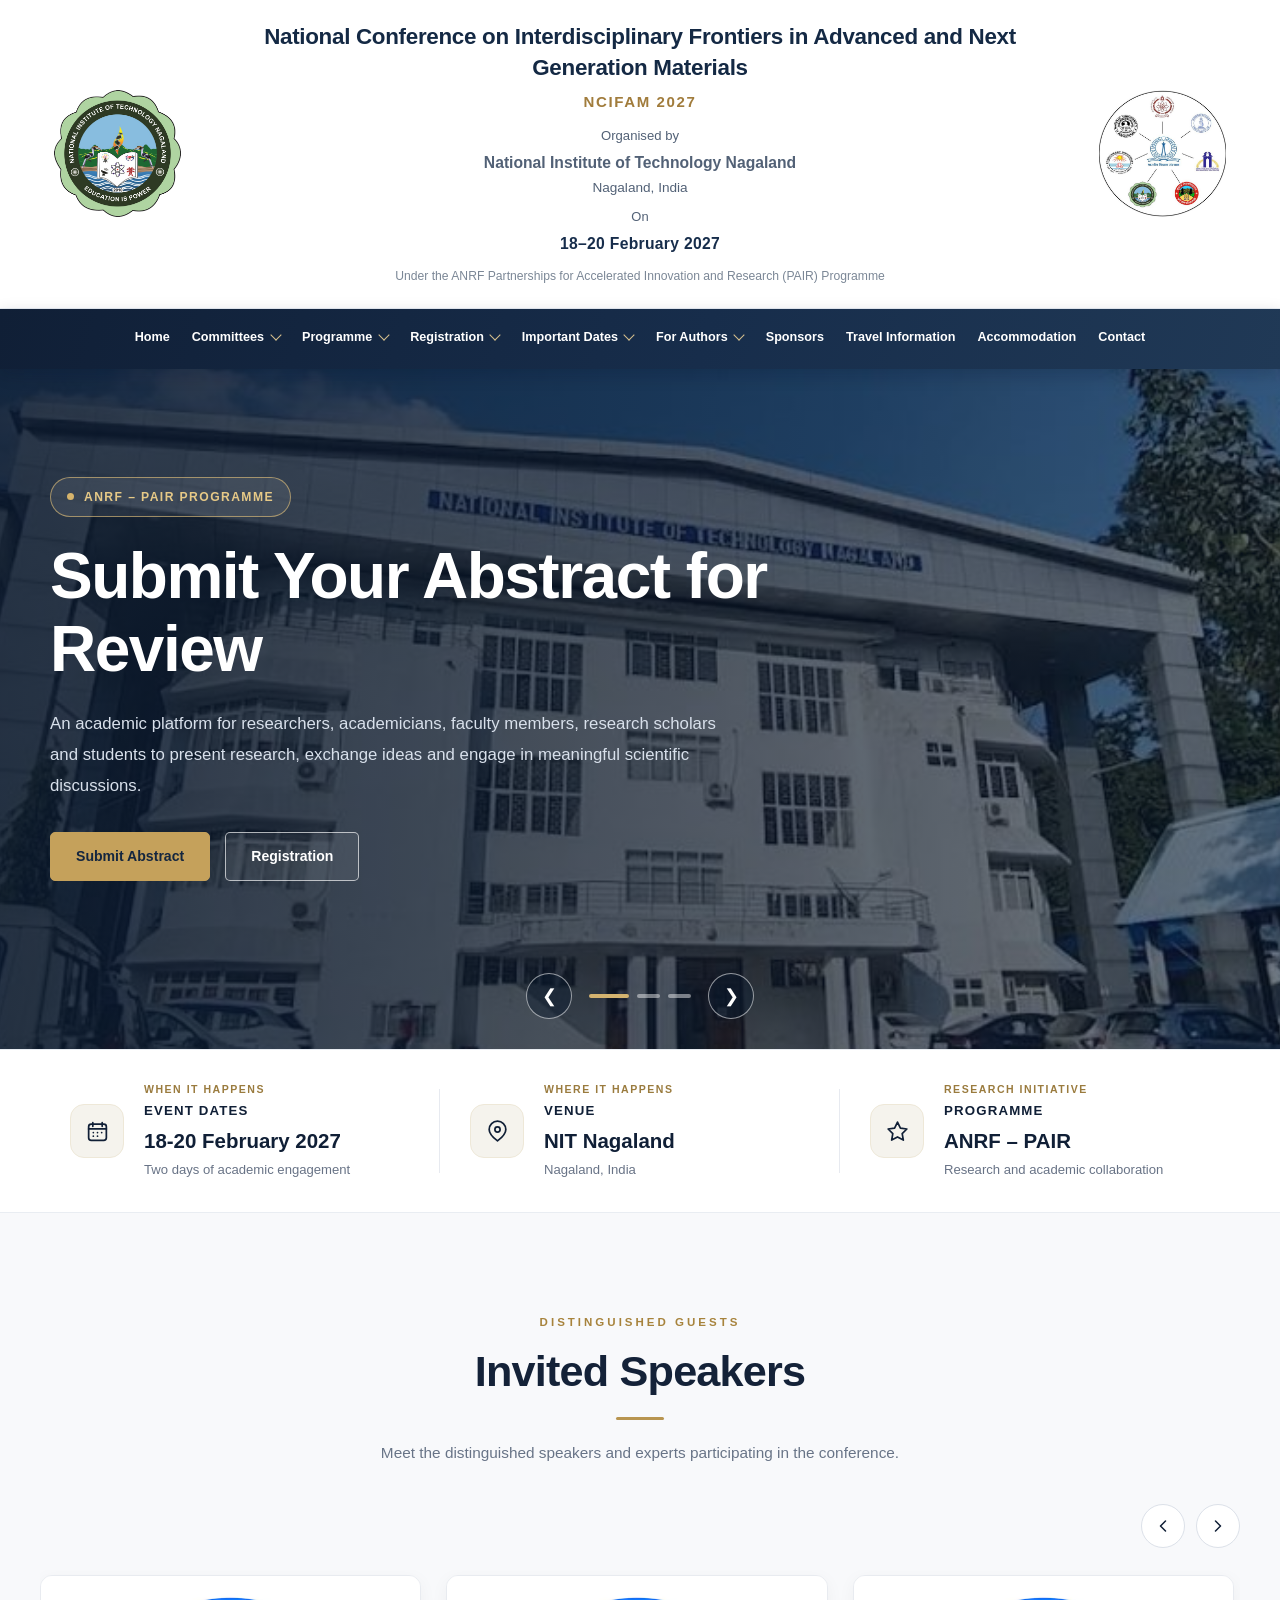
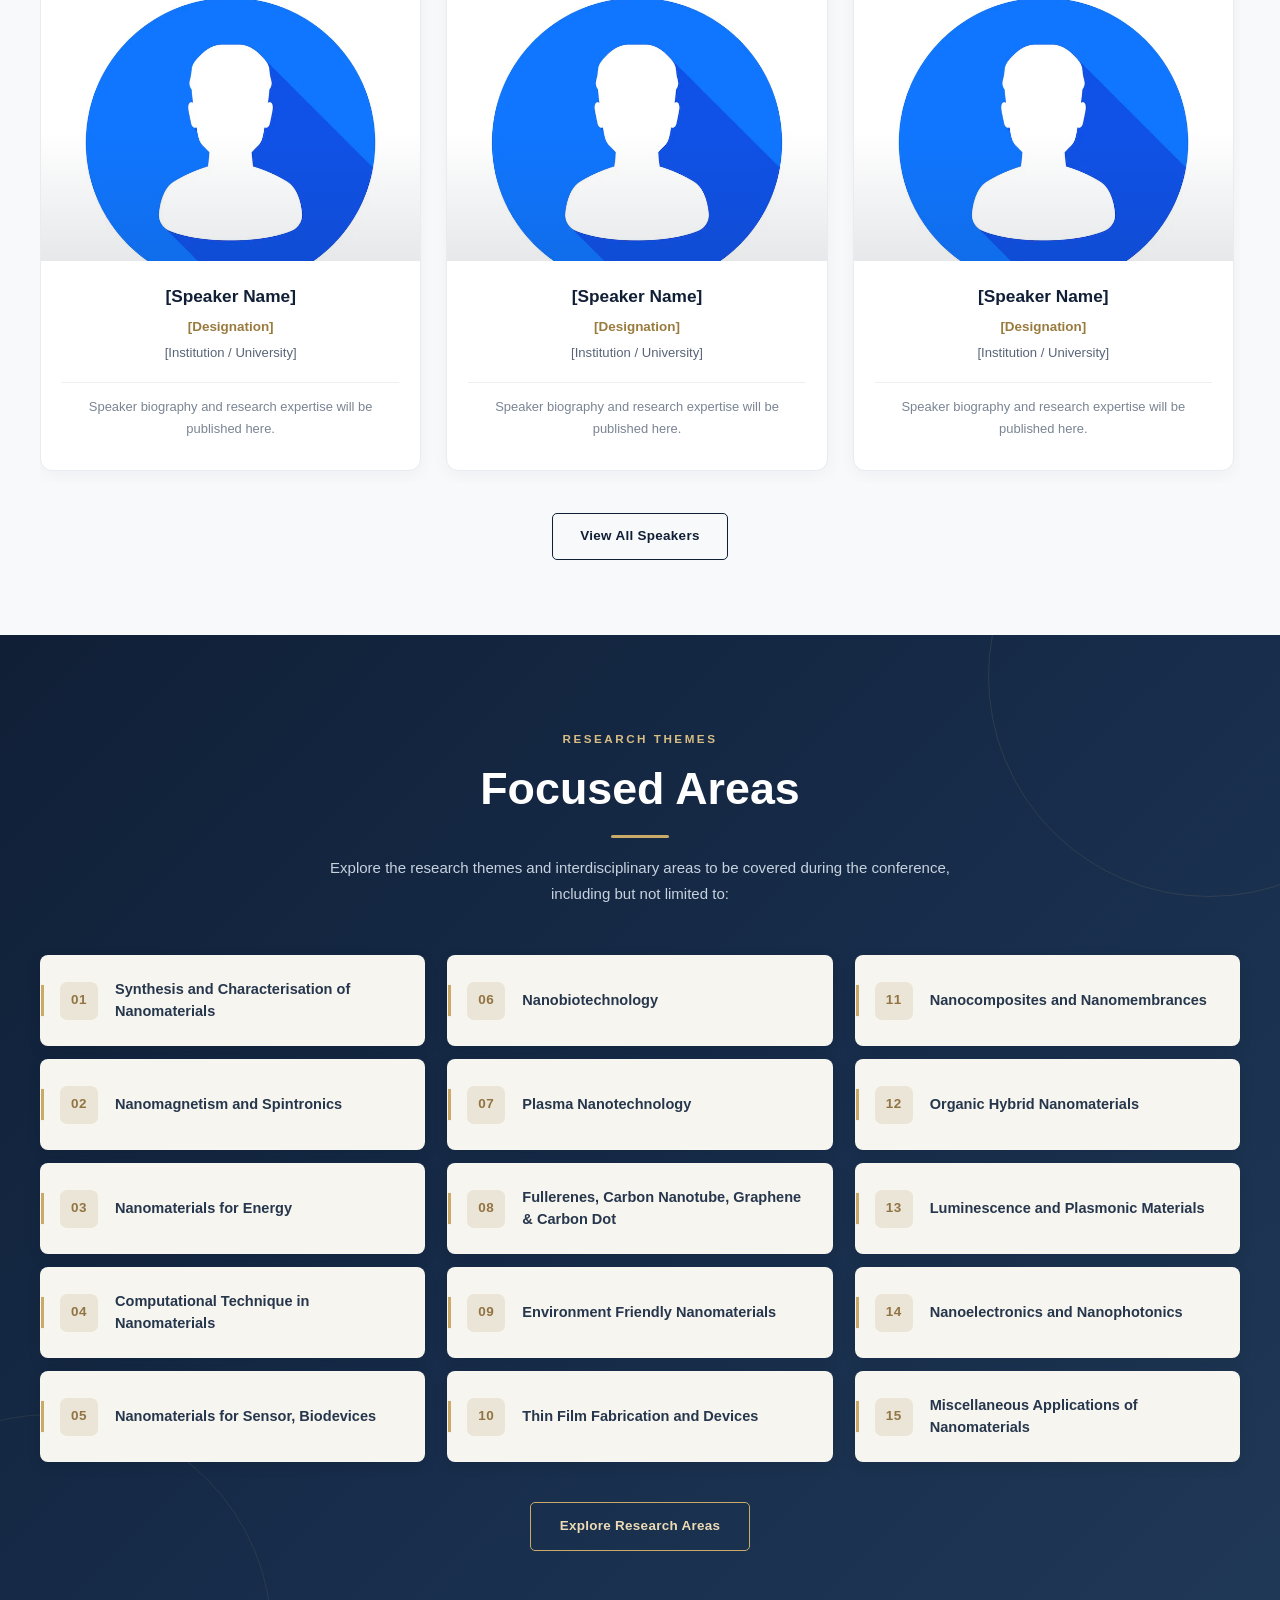
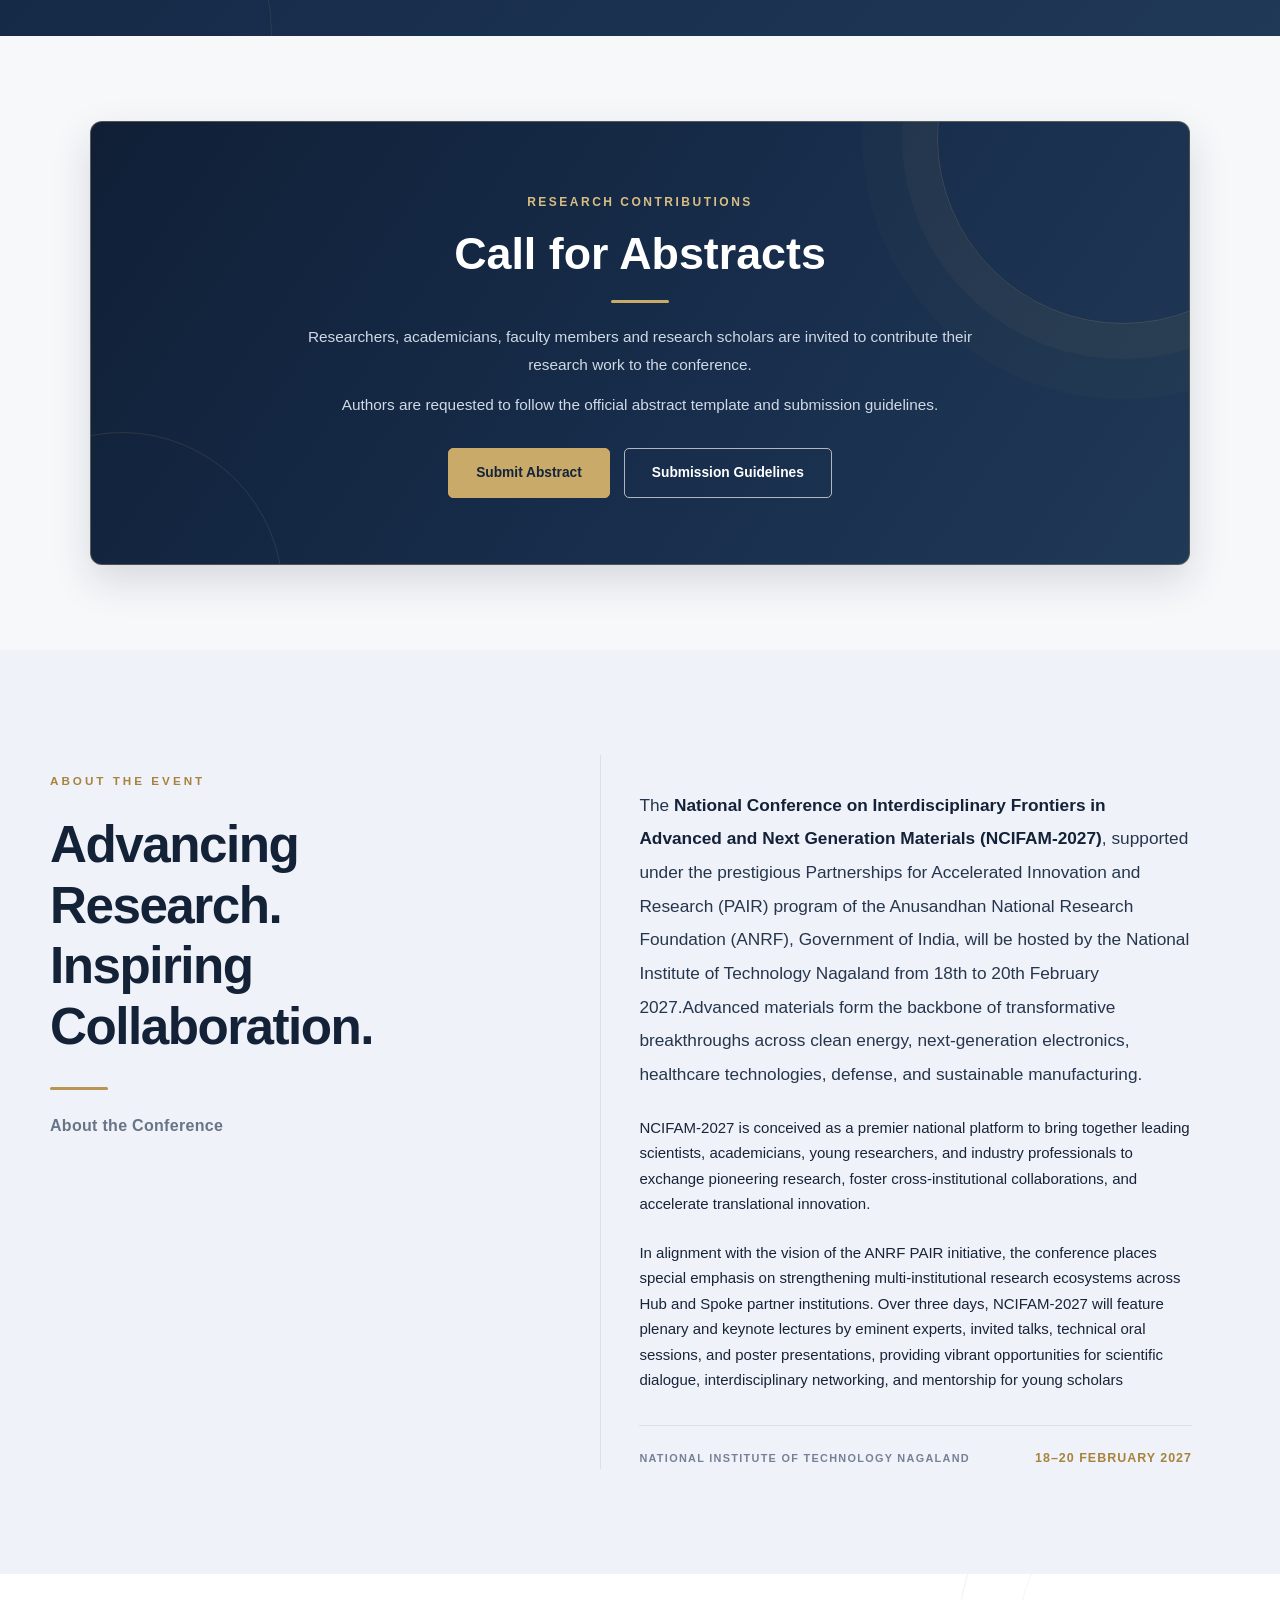
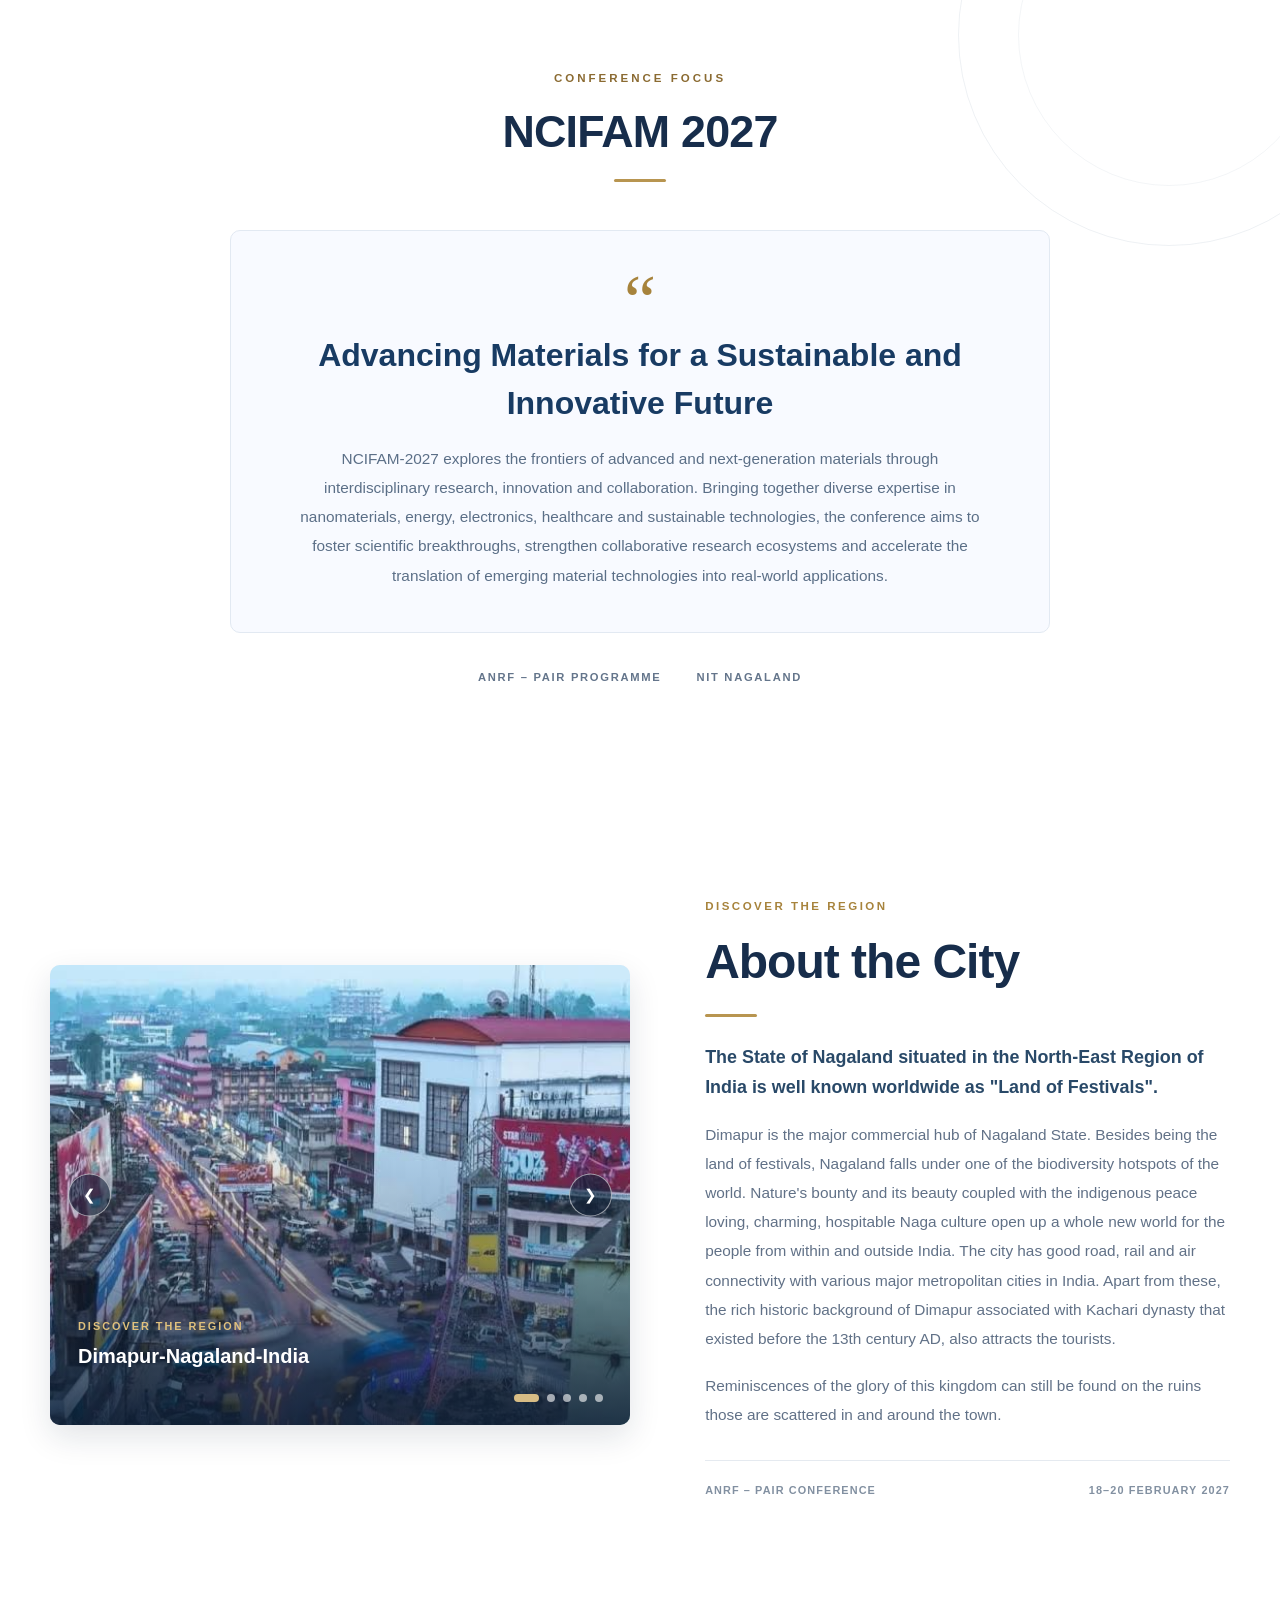
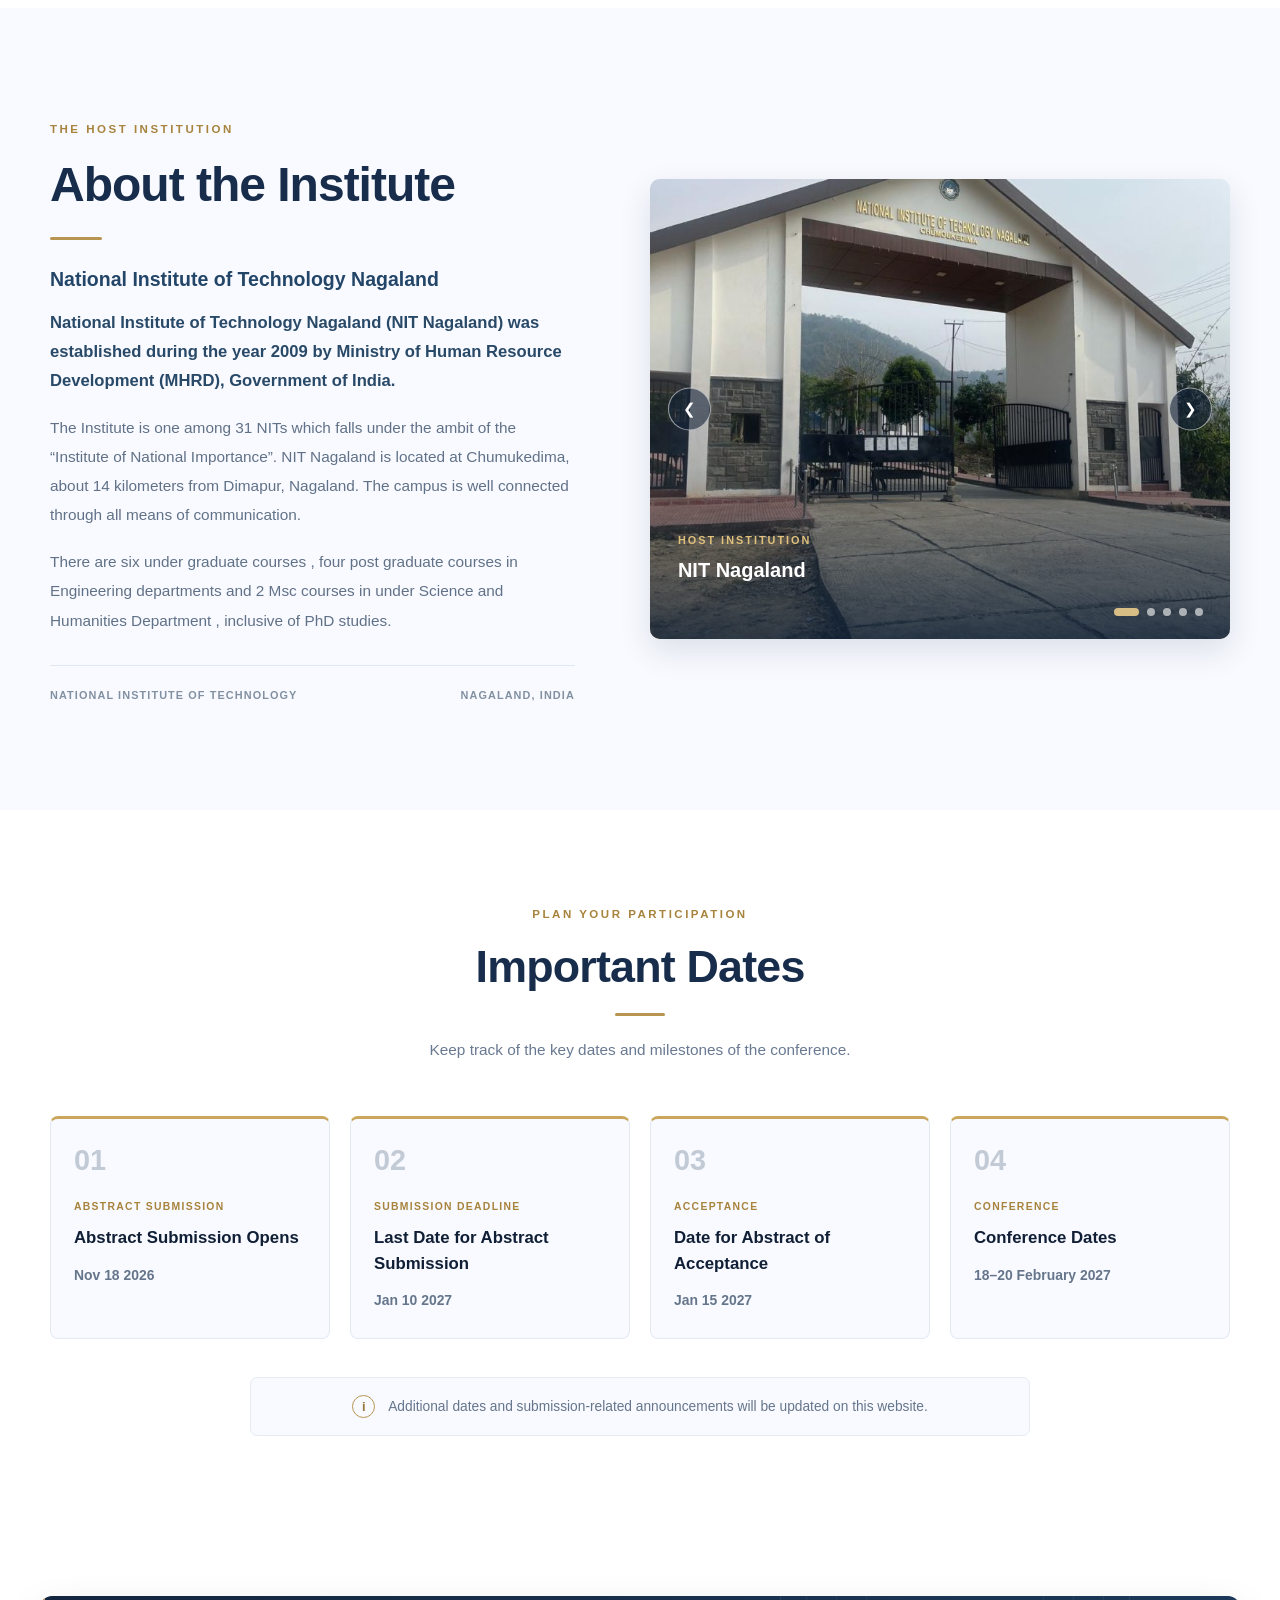
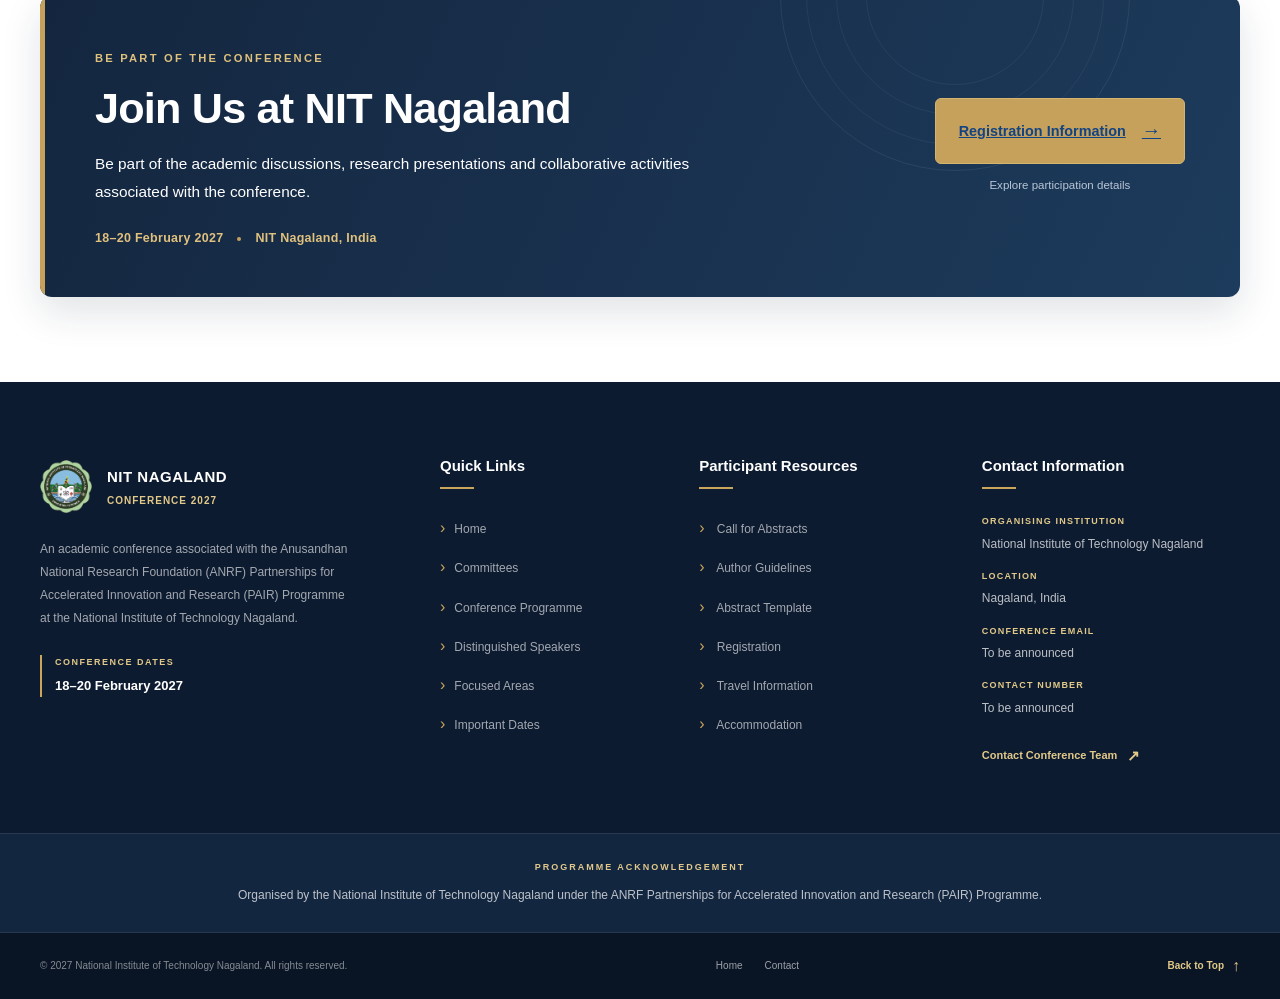
==== commit d5bc1808: "small commit - NCIFAM 2027 website" ====
--- a/index.html
+++ b/index.html
@@ -17,6 +17,21 @@
   <link rel="stylesheet" href="css/footer.css">
   <link rel="stylesheet" href="css/components.css">
   <link rel="stylesheet" href="css/responsive.css">
+
+
+<!-- Website Favicon -->
+<link rel="icon" type="image/png" sizes="16x16"
+      href="./assets/logos/logo-nitn.png">
+
+<link rel="icon" type="image/png" sizes="32x32"
+      href="./assets/logos/logo-nitn.png">
+
+<link rel="shortcut icon"
+      href="./assets/logos/logo-nitn.png">
+
+<link rel="apple-touch-icon" sizes="180x180"
+      href="./assets/logos/logo-nitn.png">
+
 </head>
 
 <body data-page="home">
--- a/css/components.css
+++ b/css/components.css
@@ -119,52 +119,703 @@
 
 /* ---------- PERSON / COMMITTEE CARDS ---------- */
 
-.person-grid {
-  display: grid;
-  grid-template-columns: repeat(3, 1fr);
-  gap: 22px;
-}
-
-.person-card {
-  padding: 24px;
-  border: 1px solid var(--light-grey);
-  border-radius: var(--radius-medium);
-  background: var(--white);
-  text-align: center;
-  box-shadow: var(--shadow-soft);
-}
-
-.person-card__image {
-  width: 112px;
-  height: 112px;
-  margin: 0 auto 18px;
-  overflow: hidden;
-  border: 3px solid var(--gold);
-  border-radius: 50%;
-  background: var(--light-grey);
-}
-
-.person-card__image img {
-  width: 100%;
-  height: 100%;
-  object-fit: cover;
-}
-
-.person-card h3 {
-  margin-bottom: 6px;
-  font-size: 1.05rem;
-}
-
-.person-card__designation {
-  margin-bottom: 5px;
-  color: var(--text-muted);
-  font-size: 0.88rem;
-}
-
-.person-card__institution {
-  margin-bottom: 0;
-  color: var(--text-muted);
-  font-size: 0.82rem;
+
+/* =========================================================
+   NCIFAM-2027 | COMMITTEES PAGE
+   Premium Academic Design
+========================================================= */
+
+
+/* =====================================================
+   NCIFAM-2027 | COMMITTEES PAGE
+   Premium Academic Design
+===================================================== */
+
+:root {
+    --committee-navy: #101f36;
+    --committee-blue: #203956;
+    --committee-gold: #c9aa69;
+    --committee-ivory: #f7f5ef;
+    --committee-text: #28374b;
+    --committee-muted: #697589;
+    --committee-border: #e6e5df;
+}
+
+/* COMMON */
+
+.committee-hero,
+.committee-introduction,
+.committee-leadership-section,
+.committee-patron-section,
+.committee-people-section,
+.committee-roster-section,
+.local-team-section,
+.committee-closing {
+    width: 100%;
+}
+
+.committee-kicker {
+    display: inline-block;
+    margin-bottom: 13px;
+    color: #a98749;
+    font-size: 11px;
+    font-weight: 700;
+    letter-spacing: 2px;
+    text-transform: uppercase;
+}
+
+.committee-section-heading {
+    max-width: 750px;
+    margin: 0 auto 45px;
+    text-align: center;
+}
+
+.committee-section-heading h2 {
+    margin: 0;
+    color: var(--committee-navy);
+    font-size: clamp(29px, 4vw, 40px);
+    font-weight: 700;
+    line-height: 1.25;
+}
+
+.committee-section-heading p {
+    max-width: 620px;
+    margin: 15px auto 0;
+    color: var(--committee-muted);
+    font-size: 15px;
+    line-height: 1.8;
+}
+
+/* HERO */
+
+.committee-hero {
+    position: relative;
+    display: flex;
+    align-items: center;
+    min-height: 390px;
+    padding: 85px 0;
+    overflow: hidden;
+    background:
+        radial-gradient(circle at 85% 20%,
+            rgba(201, 170, 105, 0.18), transparent 28%),
+        linear-gradient(120deg,
+            #101f36 0%, #172d4b 60%, #294462 100%);
+}
+
+.committee-hero::before,
+.committee-hero::after {
+    position: absolute;
+    content: "";
+    border: 1px solid rgba(201, 170, 105, 0.2);
+    border-radius: 50%;
+    pointer-events: none;
+}
+
+.committee-hero::before {
+    width: 480px;
+    height: 480px;
+    top: -180px;
+    right: -100px;
+}
+
+.committee-hero::after {
+    width: 320px;
+    height: 320px;
+    top: -100px;
+    right: -20px;
+}
+
+.committee-hero .container {
+    position: relative;
+    z-index: 1;
+}
+
+.committee-eyebrow {
+    display: inline-block;
+    margin-bottom: 20px;
+    color: var(--committee-gold);
+    font-size: 13px;
+    font-weight: 700;
+    letter-spacing: 2.5px;
+}
+
+.committee-hero h1 {
+    max-width: 850px;
+    margin: 0;
+    color: #fff;
+    font-size: clamp(38px, 6vw, 62px);
+    line-height: 1.12;
+}
+
+.committee-hero p {
+    max-width: 670px;
+    margin: 23px 0 0;
+    color: rgba(255,255,255,.82);
+    font-size: 17px;
+    line-height: 1.8;
+}
+
+.committee-hero-line {
+    width: 70px;
+    height: 3px;
+    margin: 27px 0 17px;
+    background: var(--committee-gold);
+}
+
+.committee-hero-subtitle {
+    display: block;
+    max-width: 700px;
+    color: rgba(255,255,255,.68);
+    font-size: 13px;
+    line-height: 1.8;
+}
+
+/* INTRODUCTION */
+
+.committee-introduction {
+    padding: 85px 0;
+    background: #fff;
+}
+
+.committee-intro-grid {
+    display: grid;
+    grid-template-columns: .85fr 1.15fr;
+    gap: 75px;
+    align-items: start;
+}
+
+.committee-intro-grid h2 {
+    max-width: 400px;
+    margin: 0;
+    color: var(--committee-navy);
+    font-size: clamp(29px, 4vw, 39px);
+    line-height: 1.25;
+}
+
+.committee-intro-copy p {
+    margin: 0 0 17px;
+    color: #59677a;
+    font-size: 15px;
+    line-height: 1.95;
+}
+
+.committee-intro-copy p:last-child {
+    margin-bottom: 0;
+}
+
+/* LEADERSHIP SECTIONS */
+
+.committee-leadership-section {
+    padding: 75px 0 80px;
+    background: var(--committee-ivory);
+}
+
+.committee-patron-section {
+    padding: 75px 0 80px;
+    background: #fff;
+}
+
+/* LARGE LEADERSHIP PROFILE */
+
+.chief-patron-card,
+.patron-card {
+    display: flex;
+    align-items: center;
+    gap: 32px;
+    max-width: 850px;
+    min-height: 230px;
+    margin: 0 auto;
+    padding: 30px 42px;
+    border: 1px solid var(--committee-border);
+    border-left: 5px solid var(--committee-gold);
+    border-radius: 12px;
+    background: #fff;
+    box-shadow: 0 12px 35px rgba(16,31,54,.055);
+    transition: transform .3s ease, box-shadow .3s ease;
+}
+
+.chief-patron-card:hover,
+.patron-card:hover {
+    transform: translateY(-4px);
+    box-shadow: 0 18px 40px rgba(16,31,54,.1);
+}
+
+.patron-card {
+    max-width: 750px;
+}
+
+/* Leadership photograph */
+
+.leadership-photo {
+    display: block;
+    flex-shrink: 0;
+    width: 170px;
+    height: 170px;
+    border: 4px solid #f0e8d8;
+    border-radius: 50%;
+    object-fit: cover;
+    object-position: center 25%;
+    background: #eee9df;
+    box-shadow: 0 5px 18px rgba(16,31,54,.12);
+}
+
+.leadership-details {
+    min-width: 0;
+}
+
+.leadership-role {
+    display: block;
+    margin-bottom: 9px;
+    color: #a98749;
+    font-size: 11px;
+    font-weight: 700;
+    letter-spacing: 2px;
+    text-transform: uppercase;
+}
+
+.chief-patron-card h3,
+.patron-card h3 {
+    margin: 0;
+    color: var(--committee-navy);
+    font-size: clamp(20px, 3vw, 26px);
+    line-height: 1.4;
+}
+
+/* GENERAL CHAIR AND OTHER ROLES */
+
+.committee-people-section {
+    padding: 80px 0;
+    background: #fff;
+}
+
+.committee-people-section--alt {
+    background: var(--committee-ivory);
+}
+
+.committee-people-grid {
+    display: grid;
+    gap: 25px;
+    max-width: 1050px;
+    margin: 0 auto;
+}
+
+.committee-people-grid--two {
+    grid-template-columns: repeat(2, minmax(0, 1fr));
+    max-width: 850px;
+}
+
+.committee-people-grid--three {
+    grid-template-columns: repeat(3, minmax(0, 1fr));
+}
+
+/* Person profile cards */
+
+.committee-person-card {
+    display: flex;
+    flex-direction: column;
+    align-items: center;
+    justify-content: flex-start;
+    min-height: 345px;
+    padding: 27px 23px 30px;
+    border: 1px solid var(--committee-border);
+    border-radius: 11px;
+    background: #fff;
+    text-align: center;
+    box-shadow: 0 8px 28px rgba(16,31,54,.035);
+    transition: transform .3s ease, box-shadow .3s ease;
+}
+
+.committee-person-card:hover {
+    transform: translateY(-5px);
+    box-shadow: 0 16px 35px rgba(16,31,54,.09);
+}
+
+.committee-person-card img {
+    display: block;
+    width: 185px;
+    height: 185px;
+    margin: 0 auto 23px;
+    border: 4px solid #f0e8d8;
+    border-radius: 50%;
+    object-fit: cover;
+    object-position: center 25%;
+    background: #eee9df;
+    box-shadow: 0 5px 18px rgba(16,31,54,.1);
+}
+
+.committee-person-card h3 {
+    max-width: 100%;
+    margin: 0 0 10px;
+    color: var(--committee-navy);
+    font-size: 18px;
+    line-height: 1.5;
+}
+
+.committee-person-card > span {
+    color: #a98749;
+    font-size: 11px;
+    font-weight: 700;
+    letter-spacing: 1.2px;
+    text-transform: uppercase;
+}
+
+/* ADVISORY AND ORGANISING ROSTER */
+
+.committee-roster-section {
+    padding: 85px 0;
+    background: var(--committee-ivory);
+}
+
+.committee-roster-grid {
+    display: grid;
+    grid-template-columns: repeat(3, minmax(0, 1fr));
+    gap: 20px;
+}
+
+/* Larger profile cards for committee members */
+
+.roster-card {
+    display: flex;
+    flex-direction: column;
+    align-items: center;
+    justify-content: flex-start;
+    min-height: 285px;
+    padding: 23px 16px;
+    border: 1px solid var(--committee-border);
+    border-radius: 10px;
+    background: #fff;
+    text-align: center;
+    box-shadow: 0 5px 20px rgba(16,31,54,.025);
+    transition: transform .25s ease, border-color .25s ease,
+                box-shadow .25s ease;
+}
+
+.roster-card:hover {
+    transform: translateY(-4px);
+    border-color: rgba(201,170,105,.8);
+    box-shadow: 0 12px 25px rgba(16,31,54,.07);
+}
+
+.roster-card img {
+    display: block;
+    width: 155px;
+    height: 155px;
+    margin: 0 auto 19px;
+    border: 4px solid #f0e8d8;
+    border-radius: 50%;
+    object-fit: cover;
+    object-position: center 25%;
+    background: #eee9df;
+    box-shadow: 0 4px 15px rgba(16,31,54,.1);
+}
+
+.roster-card h3 {
+    max-width: 100%;
+    margin: 0;
+    color: var(--committee-navy);
+    font-size: 15px;
+    font-weight: 600;
+    line-height: 1.6;
+}
+
+/* LOCAL ORGANISING TEAM */
+
+.local-team-section {
+    padding: 85px 0;
+    background: linear-gradient(135deg,
+        #101f36 0%, #172d4b 55%, #203956 100%);
+}
+
+.committee-section-heading--light h2 {
+    color: #fff;
+}
+
+.committee-section-heading--light p {
+    color: rgba(255,255,255,.7);
+}
+
+.committee-section-heading--light .committee-kicker {
+    color: var(--committee-gold);
+}
+
+.local-team-grid {
+    display: grid;
+    grid-template-columns: repeat(3, minmax(0, 1fr));
+    gap: 20px;
+}
+
+.local-team-card {
+    display: flex;
+    flex-direction: column;
+    align-items: center;
+    justify-content: flex-start;
+    min-height: 290px;
+    padding: 23px 18px;
+    border: 1px solid rgba(255,255,255,.13);
+    border-radius: 10px;
+    background: rgba(255,255,255,.055);
+    text-align: center;
+    transition: transform .25s ease, background .25s ease;
+}
+
+.local-team-card:hover {
+    transform: translateY(-4px);
+    background: rgba(255,255,255,.11);
+}
+
+.local-team-card img {
+    display: block;
+    width: 155px;
+    height: 155px;
+    margin-bottom: 20px;
+    border: 4px solid rgba(201,170,105,.6);
+    border-radius: 50%;
+    object-fit: cover;
+    object-position: center 25%;
+    background: #eee9df;
+}
+
+.local-team-card h3 {
+    margin: 0;
+    color: #fff;
+    font-size: 15px;
+    font-weight: 600;
+    line-height: 1.6;
+}
+
+/* CLOSING */
+
+.committee-closing {
+    padding: 85px 0;
+    background: #f0eee7;
+    text-align: center;
+}
+
+.committee-closing .container {
+    max-width: 850px;
+}
+
+.committee-closing h2 {
+    margin: 0;
+    color: var(--committee-navy);
+    font-size: clamp(28px, 4vw, 38px);
+    line-height: 1.3;
+}
+
+.committee-closing p {
+    max-width: 690px;
+    margin: 20px auto;
+    color: var(--committee-muted);
+    font-size: 15px;
+    line-height: 1.9;
+}
+
+.committee-closing-rule {
+    width: 65px;
+    height: 3px;
+    margin: 27px auto 20px;
+    background: var(--committee-gold);
+}
+
+.committee-closing > .container > span:last-child {
+    color: #8a6b37;
+    font-size: 13px;
+    font-weight: 600;
+    line-height: 1.8;
+}
+
+/* RESPONSIVE */
+
+@media (max-width: 1000px) {
+
+    .committee-roster-grid,
+    .local-team-grid {
+        grid-template-columns: repeat(2, minmax(0, 1fr));
+    }
+
+    .committee-intro-grid {
+        gap: 40px;
+    }
+
+    .committee-person-card img {
+        width: 165px;
+        height: 165px;
+    }
+}
+
+@media (max-width: 760px) {
+
+    .committee-intro-grid {
+        grid-template-columns: 1fr;
+        gap: 23px;
+    }
+
+    .committee-people-grid--three {
+        grid-template-columns: repeat(2, minmax(0, 1fr));
+    }
+
+    .committee-section-heading {
+        margin-bottom: 35px;
+    }
+
+    .committee-hero {
+        min-height: 340px;
+        padding: 70px 0;
+    }
+
+    .committee-roster-grid {
+        grid-template-columns: repeat(2, minmax(0, 1fr));
+    }
+
+    .roster-card img,
+    .local-team-card img {
+        width: 145px;
+        height: 145px;
+    }
+}
+
+@media (max-width: 560px) {
+
+    .committee-introduction,
+    .committee-leadership-section,
+    .committee-patron-section,
+    .committee-people-section,
+    .committee-roster-section,
+    .local-team-section,
+    .committee-closing {
+        padding: 58px 0;
+    }
+
+    .committee-hero {
+        min-height: 330px;
+        padding: 60px 0;
+    }
+
+    .committee-hero p {
+        font-size: 15px;
+    }
+
+    .committee-hero-subtitle {
+        font-size: 12px;
+    }
+
+    .committee-people-grid--two,
+    .committee-people-grid--three,
+    .committee-roster-grid,
+    .local-team-grid {
+        grid-template-columns: 1fr;
+    }
+
+    .committee-person-card {
+        min-height: 330px;
+    }
+
+    .committee-person-card img {
+        width: 180px;
+        height: 180px;
+    }
+
+    .roster-card {
+        min-height: 270px;
+    }
+
+    .roster-card img,
+    .local-team-card img {
+        width: 165px;
+        height: 165px;
+    }
+
+    .local-team-card {
+        min-height: 275px;
+    }
+
+    .chief-patron-card,
+    .patron-card {
+        align-items: center;
+        flex-direction: column;
+        gap: 18px;
+        padding: 28px 18px;
+        text-align: center;
+    }
+
+    .leadership-photo {
+        width: 175px;
+        height: 175px;
+    }
+
+    .chief-patron-card h3,
+    .patron-card h3 {
+        font-size: 19px;
+    }
+
+    .committee-intro-grid h2,
+    .committee-section-heading h2 {
+        font-size: 29px;
+    }
+}
+
+/* =========================================
+   COMMITTEE DROPDOWN ANCHOR NAVIGATION
+========================================= */
+
+#all-committees,
+#advisory,
+#organising,
+#technical {
+    scroll-margin-top: 110px;
+}
+
+/* Technical Programme Committee */
+
+.committee-technical-section {
+    padding: 85px 0;
+    background: #ffffff;
+}
+
+.technical-committee-notice {
+    max-width: 850px;
+    margin: 0 auto;
+    padding: 30px;
+    border: 1px solid #e6e5df;
+    border-left: 4px solid #c9aa69;
+    border-radius: 9px;
+    background: #f7f5ef;
+    text-align: center;
+}
+
+.technical-committee-notice p {
+    margin: 0;
+    color: #697589;
+    font-size: 15px;
+    line-height: 1.8;
+}
+
+@media (max-width: 560px) {
+    #all-committees,
+    #advisory,
+    #organising,
+    #technical {
+        scroll-margin-top: 85px;
+    }
+
+    .committee-technical-section {
+        padding: 58px 0;
+    }
+}
+
+html {
+    scroll-behavior: smooth;
+}
+
+@media (prefers-reduced-motion: reduce) {
+
+    .chief-patron-card,
+    .patron-card,
+    .committee-person-card,
+    .roster-card,
+    .local-team-card {
+        transition: none;
+    }
 }
 
 /* ---------- SPEAKER DETAILS ---------- */
@@ -386,3 +1037,7983 @@
     transition: none;
   }
 }
+
+
+/* =========================================
+   NCIFAM-2027 | PROGRAMME PAGE
+========================================= */
+
+:root {
+  --programme-navy: #101f36;
+  --programme-blue: #203956;
+  --programme-gold: #c9aa69;
+  --programme-ivory: #f7f5ef;
+  --programme-text: #344256;
+  --programme-muted: #748093;
+}
+
+
+/* =========================================
+   HERO SECTION
+========================================= */
+
+.programme-hero {
+  position: relative;
+  overflow: hidden;
+  padding: 105px 0 100px;
+  background:
+    radial-gradient(
+      circle at 85% 15%,
+      rgba(201, 170, 105, 0.13),
+      transparent 28%
+    ),
+    linear-gradient(125deg, #101f36 0%, #172c47 55%, #203956 100%);
+  color: #ffffff;
+}
+
+.programme-hero::before {
+  content: "";
+  position: absolute;
+  width: 480px;
+  height: 480px;
+  top: -250px;
+  left: -180px;
+  border: 1px solid rgba(255, 255, 255, 0.07);
+  border-radius: 50%;
+  pointer-events: none;
+}
+
+.programme-hero::after {
+  content: "";
+  position: absolute;
+  width: 330px;
+  height: 330px;
+  right: -170px;
+  bottom: -190px;
+  border: 1px solid rgba(201, 170, 105, 0.22);
+  border-radius: 50%;
+  pointer-events: none;
+}
+
+.programme-hero__container {
+  position: relative;
+  z-index: 1;
+  display: grid;
+  grid-template-columns: 1.2fr 0.8fr;
+  align-items: center;
+  gap: 85px;
+}
+
+.programme-hero__content {
+  max-width: 680px;
+}
+
+.programme-eyebrow {
+  display: inline-flex;
+  align-items: center;
+  gap: 12px;
+  margin-bottom: 25px;
+  color: var(--programme-gold);
+  font-size: 12px;
+  font-weight: 700;
+  letter-spacing: 3px;
+  text-transform: uppercase;
+}
+
+.programme-eyebrow__line {
+  width: 35px;
+  height: 1px;
+  background: var(--programme-gold);
+}
+
+.programme-hero h1 {
+  margin: 0;
+  color: #ffffff;
+  font-family: Georgia, "Times New Roman", serif;
+  font-size: clamp(48px, 6vw, 76px);
+  font-weight: 500;
+  line-height: 1.08;
+  letter-spacing: -2px;
+}
+
+.programme-hero h1 span {
+  display: block;
+  color: var(--programme-gold);
+  font-style: italic;
+}
+
+.programme-hero__description {
+  max-width: 570px;
+  margin: 28px 0 35px;
+  color: rgba(255, 255, 255, 0.76);
+  font-size: 16px;
+  line-height: 1.9;
+}
+
+.programme-hero__meta {
+  display: flex;
+  align-items: center;
+  flex-wrap: wrap;
+  gap: 27px;
+  padding-top: 27px;
+  border-top: 1px solid rgba(255, 255, 255, 0.16);
+}
+
+.programme-meta-item {
+  display: flex;
+  align-items: center;
+  gap: 13px;
+}
+
+.programme-meta-item__icon {
+  display: flex;
+  align-items: center;
+  justify-content: center;
+  width: 42px;
+  height: 42px;
+  border: 1px solid rgba(201, 170, 105, 0.5);
+  border-radius: 50%;
+  color: var(--programme-gold);
+  font-size: 20px;
+}
+
+.programme-meta-item div {
+  display: flex;
+  flex-direction: column;
+  gap: 5px;
+}
+
+.programme-meta-item small {
+  color: rgba(255, 255, 255, 0.56);
+  font-size: 11px;
+  letter-spacing: 1.2px;
+  text-transform: uppercase;
+}
+
+.programme-meta-item strong {
+  color: #ffffff;
+  font-size: 14px;
+  font-weight: 600;
+}
+
+.programme-meta-divider {
+  width: 1px;
+  height: 40px;
+  background: rgba(255, 255, 255, 0.2);
+}
+
+
+/* =========================================
+   HERO VISUAL
+========================================= */
+
+.programme-hero__visual {
+  width: 100%;
+  max-width: 400px;
+  justify-self: end;
+}
+
+.programme-hero__visual-frame {
+  position: relative;
+  padding: 13px;
+  border: 1px solid rgba(201, 170, 105, 0.65);
+  transform: rotate(2deg);
+}
+
+.programme-hero__visual-inner {
+  position: relative;
+  display: flex;
+  flex-direction: column;
+  justify-content: space-between;
+  min-height: 365px;
+  padding: 30px;
+  overflow: hidden;
+  background:
+    radial-gradient(circle at 75% 35%, rgba(201, 170, 105, 0.2), transparent 35%),
+    linear-gradient(145deg, #29445f, #101f36 75%);
+}
+
+.programme-hero__visual-inner::before,
+.programme-hero__visual-inner::after {
+  content: "";
+  position: absolute;
+  border: 1px solid rgba(201, 170, 105, 0.22);
+  border-radius: 50%;
+  pointer-events: none;
+}
+
+.programme-hero__visual-inner::before {
+  width: 270px;
+  height: 270px;
+  top: 55px;
+  right: -90px;
+}
+
+.programme-hero__visual-inner::after {
+  width: 190px;
+  height: 190px;
+  top: 95px;
+  right: -50px;
+}
+
+.programme-visual-label {
+  position: relative;
+  z-index: 1;
+  color: var(--programme-gold);
+  font-size: 10px;
+  font-weight: 700;
+  letter-spacing: 2.5px;
+}
+
+.programme-visual-decoration {
+  position: relative;
+  z-index: 1;
+  display: flex;
+  flex-direction: column;
+  gap: 5px;
+}
+
+.programme-visual-decoration__number {
+  color: var(--programme-gold);
+  font-family: Georgia, "Times New Roman", serif;
+  font-size: 112px;
+  line-height: 1;
+}
+
+.programme-visual-decoration__text {
+  color: #ffffff;
+  font-size: 17px;
+  font-weight: 700;
+  line-height: 1.55;
+  letter-spacing: 3px;
+}
+
+.programme-visual-bottom {
+  position: relative;
+  z-index: 1;
+  display: flex;
+  justify-content: space-between;
+  padding-top: 18px;
+  border-top: 1px solid rgba(255, 255, 255, 0.25);
+  color: rgba(255, 255, 255, 0.75);
+  font-size: 11px;
+  font-weight: 700;
+  letter-spacing: 2px;
+}
+
+.programme-hero__visual-caption {
+  display: block;
+  margin-top: 22px;
+  color: rgba(255, 255, 255, 0.57);
+  font-family: Georgia, "Times New Roman", serif;
+  font-size: 14px;
+  font-style: italic;
+  text-align: right;
+}
+
+
+/* =========================================
+   ANNOUNCEMENT SECTION
+========================================= */
+
+.programme-announcement {
+  position: relative;
+  z-index: 2;
+  padding: 75px 0 40px;
+  background: var(--programme-ivory);
+}
+
+.programme-announcement__card {
+  display: grid;
+  grid-template-columns: 65px 1fr auto;
+  align-items: start;
+  gap: 28px;
+  padding: 42px 45px;
+  border: 1px solid #e9e4d9;
+  border-left: 4px solid var(--programme-gold);
+  border-radius: 5px;
+  background: #ffffff;
+  box-shadow: 0 16px 45px rgba(16, 31, 54, 0.055);
+}
+
+.programme-announcement__icon {
+  display: flex;
+  align-items: center;
+  justify-content: center;
+  width: 58px;
+  height: 58px;
+  border-radius: 50%;
+  background: #f5f0e5;
+  color: #ad8d4d;
+  font-size: 26px;
+}
+
+.programme-section-label {
+  display: inline-block;
+  margin-bottom: 14px;
+  color: #a4864e;
+  font-size: 11px;
+  font-weight: 700;
+  letter-spacing: 2px;
+  text-transform: uppercase;
+}
+
+.programme-announcement__content h2 {
+  margin: 0 0 15px;
+  color: var(--programme-navy);
+  font-family: Georgia, "Times New Roman", serif;
+  font-size: clamp(25px, 3vw, 34px);
+  font-weight: 500;
+  line-height: 1.3;
+}
+
+.programme-announcement__content p {
+  max-width: 790px;
+  margin: 0;
+  color: var(--programme-text);
+  font-size: 14px;
+  line-height: 1.9;
+}
+
+.programme-announcement__note {
+  display: inline-block;
+  margin-top: 20px;
+  color: #8a744b;
+  font-size: 12px;
+  font-weight: 600;
+}
+
+.programme-announcement__side {
+  display: flex;
+  flex-direction: column;
+  align-items: flex-end;
+  gap: 7px;
+  padding-left: 20px;
+  border-left: 1px solid #eeeae1;
+}
+
+.programme-announcement__side-number {
+  color: #e6dfd0;
+  font-family: Georgia, "Times New Roman", serif;
+  font-size: 42px;
+  line-height: 1;
+}
+
+.programme-announcement__side-text {
+  color: var(--programme-muted);
+  font-size: 10px;
+  font-weight: 700;
+  line-height: 1.6;
+  letter-spacing: 1px;
+  text-align: right;
+  text-transform: uppercase;
+}
+
+
+/* =========================================
+   PROGRAMME OVERVIEW
+========================================= */
+
+.programme-days {
+  padding-top: 85px;
+  padding-bottom: 100px;
+  background: #ffffff;
+}
+
+.programme-section-heading {
+  max-width: 700px;
+  margin: 0 auto 48px;
+  text-align: center;
+}
+
+.programme-section-heading h2 {
+  margin: 0 0 17px;
+  color: var(--programme-navy);
+  font-family: Georgia, "Times New Roman", serif;
+  font-size: clamp(34px, 4vw, 45px);
+  font-weight: 500;
+  line-height: 1.2;
+}
+
+.programme-section-heading h2 span {
+  color: #a4864e;
+  font-style: italic;
+}
+
+.programme-section-heading p {
+  margin: 0;
+  color: var(--programme-muted);
+  font-size: 14px;
+  line-height: 1.8;
+}
+
+.programme-day-grid {
+  display: grid;
+  grid-template-columns: repeat(2, minmax(0, 1fr));
+  gap: 25px;
+  max-width: 1000px;
+  margin: 0 auto;
+}
+
+.programme-day-card {
+  display: flex;
+  flex-direction: column;
+  min-height: 365px;
+  padding: 30px;
+  border: 1px solid #e9e7e1;
+  border-radius: 5px;
+  background: #ffffff;
+  transition:
+    transform 0.3s ease,
+    box-shadow 0.3s ease,
+    border-color 0.3s ease;
+}
+
+.programme-day-card:hover {
+  transform: translateY(-6px);
+  border-color: #d6c39e;
+  box-shadow: 0 20px 45px rgba(16, 31, 54, 0.09);
+}
+
+.programme-day-card--featured {
+  border-color: #c9aa69;
+  background: linear-gradient(145deg, #fcfbf8, #f7f5ef);
+}
+
+.programme-day-card__top {
+  display: flex;
+  align-items: center;
+  justify-content: space-between;
+  padding-bottom: 22px;
+  border-bottom: 1px solid #ece9e2;
+}
+
+.programme-day-card__number {
+  color: #c6b184;
+  font-family: Georgia, "Times New Roman", serif;
+  font-size: 35px;
+}
+
+.programme-day-card__tag {
+  padding: 8px 12px;
+  border: 1px solid #e7dfcf;
+  border-radius: 2px;
+  color: #8e7446;
+  font-size: 10px;
+  font-weight: 700;
+  letter-spacing: 1.5px;
+}
+
+.programme-day-card__body {
+  flex: 1;
+  padding: 25px 0;
+}
+
+.programme-day-card__month {
+  color: #a4864e;
+  font-size: 10px;
+  font-weight: 700;
+  letter-spacing: 2px;
+}
+
+.programme-day-card__body h3 {
+  margin: 10px 0 18px;
+  color: var(--programme-navy);
+  font-family: Georgia, "Times New Roman", serif;
+  font-size: 43px;
+  font-weight: 500;
+  line-height: 1.15;
+}
+
+.programme-day-card__body h3 span {
+  color: #8d96a2;
+  font-size: 23px;
+  font-style: italic;
+}
+
+.programme-day-card__divider {
+  width: 42px;
+  height: 2px;
+  margin-bottom: 18px;
+  background: var(--programme-gold);
+}
+
+.programme-day-card__body p {
+  max-width: 390px;
+  margin: 0;
+  color: var(--programme-muted);
+  font-size: 13px;
+  line-height: 1.85;
+}
+
+.programme-day-card__footer {
+  display: flex;
+  align-items: center;
+  justify-content: space-between;
+  gap: 12px;
+  padding-top: 18px;
+  border-top: 1px solid #ece9e2;
+  color: #7b8490;
+  font-size: 11px;
+  font-weight: 600;
+}
+
+.programme-day-card__arrow {
+  color: #a4864e;
+  font-size: 20px;
+}
+
+
+/* =========================================
+   STAY UPDATED
+========================================= */
+
+.programme-update {
+  padding: 0 0 85px;
+  background: #ffffff;
+}
+
+.programme-update__inner {
+  display: flex;
+  align-items: center;
+  gap: 23px;
+  padding: 30px 35px;
+  border-radius: 4px;
+  background: var(--programme-navy);
+}
+
+.programme-update__mark {
+  display: flex;
+  flex-shrink: 0;
+  align-items: center;
+  justify-content: center;
+  width: 42px;
+  height: 42px;
+  border: 1px solid rgba(201, 170, 105, 0.7);
+  border-radius: 50%;
+  color: var(--programme-gold);
+  font-family: Georgia, "Times New Roman", serif;
+  font-size: 21px;
+  font-style: italic;
+}
+
+.programme-update__content {
+  flex: 1;
+}
+
+.programme-update__content h2 {
+  margin: 0 0 7px;
+  color: #ffffff;
+  font-family: Georgia, "Times New Roman", serif;
+  font-size: 23px;
+  font-weight: 500;
+}
+
+.programme-update__content p {
+  max-width: 800px;
+  margin: 0;
+  color: rgba(255, 255, 255, 0.68);
+  font-size: 12px;
+  line-height: 1.8;
+}
+
+.programme-update__date {
+  display: flex;
+  flex-direction: column;
+  align-items: flex-end;
+  padding-left: 25px;
+  border-left: 1px solid rgba(255, 255, 255, 0.2);
+  color: var(--programme-gold);
+  font-size: 10px;
+  font-weight: 700;
+  letter-spacing: 2px;
+}
+
+.programme-update__date strong {
+  margin-top: 3px;
+  color: #ffffff;
+  font-family: Georgia, "Times New Roman", serif;
+  font-size: 29px;
+  font-weight: 500;
+  letter-spacing: 1px;
+}
+
+
+/* =========================================
+   RESPONSIVE DESIGN
+========================================= */
+
+@media (max-width: 1000px) {
+  .programme-hero__container {
+    gap: 45px;
+  }
+
+  .programme-hero__visual {
+    max-width: 340px;
+  }
+
+  .programme-hero__visual-inner {
+    min-height: 330px;
+  }
+
+  .programme-announcement__card {
+    grid-template-columns: 55px 1fr;
+  }
+
+  .programme-announcement__side {
+    display: none;
+  }
+}
+
+
+@media (max-width: 768px) {
+  .programme-hero {
+    padding: 75px 0 80px;
+  }
+
+  .programme-hero__container {
+    grid-template-columns: 1fr;
+    gap: 50px;
+  }
+
+  .programme-hero__content {
+    max-width: 100%;
+  }
+
+  .programme-hero__visual {
+    width: 85%;
+    max-width: 390px;
+    justify-self: center;
+  }
+
+  .programme-hero__visual-inner {
+    min-height: 300px;
+  }
+
+  .programme-announcement {
+    padding-top: 55px;
+  }
+
+  .programme-announcement__card {
+    padding: 30px;
+    gap: 20px;
+  }
+
+  .programme-days {
+    padding-top: 65px;
+    padding-bottom: 70px;
+  }
+
+  .programme-day-grid {
+    gap: 18px;
+  }
+
+  .programme-day-card {
+    min-height: 390px;
+    padding: 23px;
+  }
+
+  .programme-update {
+    padding-bottom: 65px;
+  }
+}
+
+
+@media (max-width: 560px) {
+  .programme-hero {
+    padding: 60px 0 65px;
+  }
+
+  .programme-hero h1 {
+    font-size: 48px;
+    letter-spacing: -1.5px;
+  }
+
+  .programme-hero__description {
+    margin: 22px 0 28px;
+    font-size: 14px;
+  }
+
+  .programme-hero__meta {
+    align-items: flex-start;
+    flex-direction: column;
+    gap: 18px;
+  }
+
+  .programme-meta-divider {
+    display: none;
+  }
+
+  .programme-hero__visual {
+    width: 90%;
+  }
+
+  .programme-hero__visual-inner {
+    min-height: 280px;
+    padding: 24px;
+  }
+
+  .programme-visual-decoration__number {
+    font-size: 90px;
+  }
+
+  .programme-announcement__card {
+    grid-template-columns: 1fr;
+    gap: 18px;
+    padding: 25px 22px;
+  }
+
+  .programme-announcement__icon {
+    width: 48px;
+    height: 48px;
+    font-size: 22px;
+  }
+
+  .programme-announcement__content h2 {
+    font-size: 26px;
+  }
+
+  .programme-announcement__content p {
+    font-size: 13px;
+  }
+
+  .programme-section-heading {
+    margin-bottom: 32px;
+  }
+
+  .programme-section-heading h2 {
+    font-size: 34px;
+  }
+
+  .programme-day-grid {
+    grid-template-columns: 1fr;
+    max-width: 430px;
+  }
+
+  .programme-day-card {
+    min-height: 340px;
+  }
+
+  .programme-update__inner {
+    align-items: flex-start;
+    gap: 15px;
+    padding: 24px 20px;
+  }
+
+  .programme-update__content h2 {
+    font-size: 21px;
+  }
+
+  .programme-update__content p {
+    font-size: 11px;
+  }
+
+  .programme-update__date {
+    display: none;
+  }
+}
+
+
+@media (prefers-reduced-motion: reduce) {
+  .programme-day-card {
+    transition: none;
+  }
+
+  .programme-day-card:hover {
+    transform: none;
+  }
+}
+
+
+
+/* =========================================
+   NCIFAM-2027 | REGISTRATION PAGE
+========================================= */
+
+:root {
+  --reg-navy: #101f36;
+  --reg-blue: #203956;
+  --reg-gold: #c9aa69;
+  --reg-ivory: #f7f5ef;
+  --reg-text: #344256;
+  --reg-muted: #758194;
+  --reg-border: #e9e6df;
+}
+
+
+/* =========================================
+   HERO
+========================================= */
+
+.registration-hero {
+  position: relative;
+  overflow: hidden;
+  padding: 100px 0 95px;
+  color: #fff;
+  background:
+    radial-gradient(circle at 82% 20%, rgba(201,170,105,.15), transparent 28%),
+    linear-gradient(125deg, #101f36 0%, #172c47 58%, #203956 100%);
+}
+
+.registration-hero::before,
+.registration-hero::after {
+  content: "";
+  position: absolute;
+  border: 1px solid rgba(201,170,105,.15);
+  border-radius: 50%;
+  pointer-events: none;
+}
+
+.registration-hero::before {
+  width: 480px;
+  height: 480px;
+  top: -280px;
+  left: -150px;
+}
+
+.registration-hero::after {
+  width: 350px;
+  height: 350px;
+  right: -200px;
+  bottom: -230px;
+}
+
+.registration-hero__container {
+  position: relative;
+  z-index: 1;
+  display: grid;
+  grid-template-columns: 1.2fr .8fr;
+  align-items: center;
+  gap: 80px;
+}
+
+.registration-hero__content {
+  max-width: 690px;
+}
+
+.registration-eyebrow {
+  display: inline-flex;
+  align-items: center;
+  gap: 12px;
+  margin-bottom: 24px;
+  color: var(--reg-gold);
+  font-size: 11px;
+  font-weight: 700;
+  letter-spacing: 3px;
+}
+
+.registration-eyebrow span {
+  width: 34px;
+  height: 1px;
+  background: var(--reg-gold);
+}
+
+.registration-hero h1 {
+  margin: 0;
+  color: #fff;
+  font-family: Georgia, "Times New Roman", serif;
+  font-size: clamp(45px, 5.5vw, 72px);
+  font-weight: 500;
+  line-height: 1.12;
+  letter-spacing: -1.8px;
+}
+
+.registration-hero h1 em {
+  display: block;
+  color: var(--reg-gold);
+  font-weight: 400;
+}
+
+.registration-hero__content > p {
+  max-width: 600px;
+  margin: 25px 0 35px;
+  color: rgba(255,255,255,.73);
+  font-size: 15px;
+  line-height: 1.9;
+}
+
+.registration-hero__details {
+  display: flex;
+  flex-wrap: wrap;
+  align-items: center;
+  gap: 30px;
+  padding-top: 25px;
+  border-top: 1px solid rgba(255,255,255,.17);
+}
+
+.registration-hero__detail {
+  display: flex;
+  align-items: center;
+  gap: 13px;
+}
+
+.registration-hero__detail-icon {
+  display: flex;
+  align-items: center;
+  justify-content: center;
+  width: 42px;
+  height: 42px;
+  border: 1px solid rgba(201,170,105,.55);
+  border-radius: 50%;
+  color: var(--reg-gold);
+  font-size: 20px;
+}
+
+.registration-hero__detail div {
+  display: flex;
+  flex-direction: column;
+  gap: 5px;
+}
+
+.registration-hero__detail small {
+  color: rgba(255,255,255,.55);
+  font-size: 10px;
+  letter-spacing: 1.3px;
+  text-transform: uppercase;
+}
+
+.registration-hero__detail strong {
+  color: #fff;
+  font-size: 13px;
+  font-weight: 600;
+}
+
+
+/* HERO VISUAL */
+
+.registration-hero__visual {
+  width: 100%;
+  max-width: 390px;
+  justify-self: end;
+}
+
+.registration-hero__visual-frame {
+  position: relative;
+  display: flex;
+  flex-direction: column;
+  justify-content: space-between;
+  min-height: 355px;
+  padding: 32px;
+  overflow: hidden;
+  border: 1px solid rgba(201,170,105,.7);
+  outline: 10px solid rgba(201,170,105,.07);
+  background:
+    radial-gradient(circle at 75% 35%, rgba(201,170,105,.2), transparent 35%),
+    linear-gradient(145deg, #29445f, #101f36 75%);
+  transform: rotate(2deg);
+}
+
+.registration-hero__visual-frame::before,
+.registration-hero__visual-frame::after {
+  content: "";
+  position: absolute;
+  border: 1px solid rgba(201,170,105,.22);
+  border-radius: 50%;
+}
+
+.registration-hero__visual-frame::before {
+  width: 290px;
+  height: 290px;
+  top: 35px;
+  right: -100px;
+}
+
+.registration-hero__visual-frame::after {
+  width: 210px;
+  height: 210px;
+  top: 75px;
+  right: -60px;
+}
+
+.registration-hero__visual-kicker,
+.registration-hero__visual-number,
+.registration-hero__visual-line,
+.registration-hero__visual-frame p,
+.registration-hero__visual-bottom {
+  position: relative;
+  z-index: 1;
+}
+
+.registration-hero__visual-kicker {
+  color: var(--reg-gold);
+  font-size: 10px;
+  font-weight: 700;
+  letter-spacing: 3px;
+}
+
+.registration-hero__visual-number {
+  display: block;
+  margin-top: 35px;
+  color: var(--reg-gold);
+  font-family: Georgia, "Times New Roman", serif;
+  font-size: 84px;
+  line-height: 1;
+}
+
+.registration-hero__visual-line {
+  width: 48px;
+  height: 2px;
+  margin: 17px 0;
+  background: var(--reg-gold);
+}
+
+.registration-hero__visual-frame p {
+  margin: 0;
+  color: #fff;
+  font-family: Georgia, "Times New Roman", serif;
+  font-size: 25px;
+  line-height: 1.45;
+}
+
+.registration-hero__visual-bottom {
+  margin-top: 25px;
+  padding-top: 17px;
+  border-top: 1px solid rgba(255,255,255,.23);
+  color: rgba(255,255,255,.65);
+  font-size: 8px;
+  font-weight: 700;
+  letter-spacing: 1.5px;
+}
+
+
+/* =========================================
+   ABSTRACT SUBMISSION QUICK LINK
+========================================= */
+
+.abstract-quick-section {
+  position: relative;
+  z-index: 2;
+  padding: 0;
+  background: var(--reg-ivory);
+}
+
+.abstract-quick-card {
+  display: grid;
+  grid-template-columns: 58px 1fr auto;
+  align-items: center;
+  gap: 25px;
+  padding: 28px 35px;
+  border: 1px solid #e8e1d3;
+  border-top: 3px solid var(--reg-gold);
+  background: #fff;
+  box-shadow: 0 12px 35px rgba(16,31,54,.055);
+  transform: translateY(-1px);
+}
+
+.abstract-quick-card__icon {
+  display: flex;
+  align-items: center;
+  justify-content: center;
+  width: 54px;
+  height: 54px;
+  border-radius: 50%;
+  background: #f5f0e5;
+  color: #a4864e;
+  font-size: 23px;
+}
+
+.registration-label {
+  display: inline-block;
+  margin-bottom: 10px;
+  color: #a4864e;
+  font-size: 10px;
+  font-weight: 700;
+  letter-spacing: 2px;
+  text-transform: uppercase;
+}
+
+.abstract-quick-card__content h2 {
+  margin: 0 0 7px;
+  color: var(--reg-navy);
+  font-family: Georgia, "Times New Roman", serif;
+  font-size: 25px;
+  font-weight: 500;
+}
+
+.abstract-quick-card__content p {
+  max-width: 620px;
+  margin: 0;
+  color: var(--reg-muted);
+  font-size: 12px;
+  line-height: 1.75;
+}
+
+.abstract-quick-card__action {
+  display: flex;
+  flex-direction: column;
+  align-items: center;
+  gap: 9px;
+}
+
+.registration-button {
+  display: inline-flex;
+  align-items: center;
+  justify-content: center;
+  gap: 15px;
+  min-width: 180px;
+  padding: 14px 20px;
+  border: 1px solid transparent;
+  text-decoration: none;
+  font-size: 12px;
+  font-weight: 700;
+  transition: background .25s ease, transform .25s ease;
+}
+
+.registration-button--gold {
+  background: var(--reg-navy);
+  color: #fff;
+}
+
+.registration-button--gold:hover {
+  background: #29445f;
+  transform: translateY(-2px);
+}
+
+.registration-button span {
+  font-size: 17px;
+}
+
+.abstract-quick-card__action small {
+  color: #9299a3;
+  font-size: 10px;
+}
+
+
+/* =========================================
+   MAIN REGISTRATION SECTION
+========================================= */
+
+.registration-section {
+  padding: 90px 0 100px;
+  background: #fff;
+}
+
+.registration-section-heading {
+  max-width: 720px;
+  margin: 0 auto 75px;
+  text-align: center;
+}
+
+.registration-section-heading h2 {
+  margin: 0 0 16px;
+  color: var(--reg-navy);
+  font-family: Georgia, "Times New Roman", serif;
+  font-size: clamp(35px, 4vw, 47px);
+  font-weight: 500;
+}
+
+.registration-section-heading h2 em {
+  color: #a4864e;
+  font-weight: 400;
+}
+
+.registration-section-heading > p {
+  margin: 0;
+  color: var(--reg-muted);
+  font-size: 14px;
+  line-height: 1.9;
+}
+
+.registration-block {
+  margin-bottom: 85px;
+}
+
+.registration-block__heading {
+  display: flex;
+  justify-content: space-between;
+  align-items: flex-end;
+  margin-bottom: 28px;
+}
+
+.registration-block__heading h3,
+.registration-fees-block__intro h3,
+.registration-payment-block h3,
+.registration-accommodation h3 {
+  margin: 0 0 10px;
+  color: var(--reg-navy);
+  font-family: Georgia, "Times New Roman", serif;
+  font-size: 30px;
+  font-weight: 500;
+}
+
+.registration-block__heading p,
+.registration-fees-block__intro p {
+  max-width: 650px;
+  margin: 0;
+  color: var(--reg-muted);
+  font-size: 13px;
+  line-height: 1.8;
+}
+
+
+/* =========================================
+   CATEGORY CARDS
+========================================= */
+
+.registration-category-grid {
+  display: grid;
+  grid-template-columns: repeat(3, minmax(0, 1fr));
+  gap: 17px;
+}
+
+.registration-category-card {
+  position: relative;
+  min-height: 190px;
+  padding: 27px 25px;
+  overflow: hidden;
+  border: 1px solid var(--reg-border);
+  background: #fff;
+  transition: border-color .25s ease, transform .25s ease, box-shadow .25s ease;
+}
+
+.registration-category-card:hover {
+  transform: translateY(-4px);
+  border-color: #d2bd91;
+  box-shadow: 0 14px 30px rgba(16,31,54,.06);
+}
+
+.registration-category-card__number {
+  position: absolute;
+  top: 14px;
+  right: 18px;
+  color: #eee9df;
+  font-family: Georgia, "Times New Roman", serif;
+  font-size: 34px;
+}
+
+.registration-category-card__icon {
+  display: flex;
+  align-items: center;
+  justify-content: center;
+  width: 39px;
+  height: 39px;
+  margin-bottom: 19px;
+  border: 1px solid #e7ddc9;
+  border-radius: 50%;
+  color: #a4864e;
+  font-size: 17px;
+}
+
+.registration-category-card h4 {
+  margin: 0 0 8px;
+  color: var(--reg-navy);
+  font-family: Georgia, "Times New Roman", serif;
+  font-size: 19px;
+  font-weight: 500;
+}
+
+.registration-category-card p {
+  max-width: 280px;
+  margin: 0;
+  color: var(--reg-muted);
+  font-size: 11px;
+  line-height: 1.75;
+}
+
+
+/* =========================================
+   REGISTRATION FEE TABLE
+========================================= */
+
+.registration-fees-block {
+  margin-bottom: 90px;
+  padding: 38px;
+  border: 1px solid #e9e5dc;
+  background: var(--reg-ivory);
+}
+
+.registration-fees-block__intro {
+  display: flex;
+  justify-content: space-between;
+  align-items: center;
+  gap: 25px;
+  margin-bottom: 25px;
+}
+
+.registration-fees-block__intro p {
+  max-width: 650px;
+}
+
+.registration-fees-block__status {
+  flex-shrink: 0;
+  padding: 10px 15px;
+  border: 1px solid #dfd1b5;
+  background: #fff;
+  color: #927647;
+  font-size: 10px;
+  font-weight: 700;
+  letter-spacing: 1px;
+  text-transform: uppercase;
+}
+
+.registration-fee-table-wrap {
+  overflow-x: auto;
+  border: 1px solid #e5e1d8;
+  background: #fff;
+}
+
+.registration-fee-table {
+  width: 100%;
+  border-collapse: collapse;
+  text-align: left;
+}
+
+.registration-fee-table th {
+  padding: 17px 20px;
+  background: var(--reg-navy);
+  color: #fff;
+  font-size: 11px;
+  font-weight: 600;
+  letter-spacing: .5px;
+}
+
+.registration-fee-table td {
+  padding: 16px 20px;
+  border-bottom: 1px solid #eeeae3;
+  color: var(--reg-text);
+  font-size: 12px;
+}
+
+.registration-fee-table tbody tr:last-child td {
+  border-bottom: 0;
+}
+
+.registration-fee-table tbody tr:hover {
+  background: #fcfbf8;
+}
+
+.fee-pending {
+  display: inline-block;
+  color: #987b48;
+  font-size: 11px;
+  font-weight: 600;
+}
+
+.registration-table-note {
+  margin: 16px 0 0;
+  color: var(--reg-muted);
+  font-size: 11px;
+  line-height: 1.7;
+}
+
+
+/* =========================================
+   REGISTRATION PROCESS
+========================================= */
+
+.registration-process-block {
+  margin-bottom: 90px;
+}
+
+.registration-process-block .registration-block__heading {
+  margin-bottom: 35px;
+}
+
+.registration-steps {
+  display: grid;
+  grid-template-columns: repeat(2, minmax(0, 1fr));
+  gap: 0 45px;
+}
+
+.registration-step {
+  display: flex;
+  gap: 20px;
+  padding: 24px 0;
+  border-top: 1px solid var(--reg-border);
+}
+
+.registration-step__number {
+  flex-shrink: 0;
+  color: #b69a62;
+  font-family: Georgia, "Times New Roman", serif;
+  font-size: 30px;
+  line-height: 1;
+}
+
+.registration-step h4 {
+  margin: 0 0 8px;
+  color: var(--reg-navy);
+  font-family: Georgia, "Times New Roman", serif;
+  font-size: 19px;
+  font-weight: 500;
+}
+
+.registration-step p {
+  margin: 0;
+  color: var(--reg-muted);
+  font-size: 12px;
+  line-height: 1.8;
+}
+
+
+/* =========================================
+   PAYMENT GUIDELINES
+========================================= */
+
+.registration-payment-block {
+  display: grid;
+  grid-template-columns: 1.3fr .7fr;
+  gap: 45px;
+  align-items: center;
+  margin-bottom: 75px;
+  padding: 38px;
+  background: #f8f7f3;
+  border: 1px solid #ece8df;
+}
+
+.registration-payment-block h3 {
+  margin-bottom: 14px;
+}
+
+.registration-payment-block__content > p {
+  max-width: 650px;
+  margin: 0 0 22px;
+  color: var(--reg-muted);
+  font-size: 13px;
+  line-height: 1.85;
+}
+
+.registration-check-list {
+  display: grid;
+  gap: 13px;
+  margin: 0;
+  padding: 0;
+  list-style: none;
+}
+
+.registration-check-list li {
+  position: relative;
+  padding-left: 25px;
+  color: var(--reg-text);
+  font-size: 12px;
+  line-height: 1.7;
+}
+
+.registration-check-list li::before {
+  content: "✓";
+  position: absolute;
+  left: 0;
+  top: 0;
+  color: #a4864e;
+  font-weight: 700;
+}
+
+.registration-payment-block__notice {
+  padding: 27px;
+  border-left: 3px solid var(--reg-gold);
+  background: #fff;
+}
+
+.registration-payment-block__notice-icon {
+  display: flex;
+  align-items: center;
+  justify-content: center;
+  width: 32px;
+  height: 32px;
+  margin-bottom: 15px;
+  border: 1px solid #e5d9c2;
+  border-radius: 50%;
+  color: #a4864e;
+  font-family: Georgia, "Times New Roman", serif;
+  font-style: italic;
+}
+
+.registration-payment-block__notice h4 {
+  margin: 0 0 8px;
+  color: var(--reg-navy);
+  font-family: Georgia, "Times New Roman", serif;
+  font-size: 20px;
+  font-weight: 500;
+}
+
+.registration-payment-block__notice p {
+  margin: 0;
+  color: var(--reg-muted);
+  font-size: 12px;
+  line-height: 1.8;
+}
+
+
+/* =========================================
+   ACCOMMODATION
+========================================= */
+
+.registration-accommodation {
+  display: grid;
+  grid-template-columns: 52px 1fr auto;
+  align-items: center;
+  gap: 23px;
+  padding: 30px 0;
+  border-top: 1px solid var(--reg-border);
+  border-bottom: 1px solid var(--reg-border);
+}
+
+.registration-accommodation__icon {
+  display: flex;
+  align-items: center;
+  justify-content: center;
+  width: 48px;
+  height: 48px;
+  border: 1px solid #e7ddc9;
+  border-radius: 50%;
+  color: #a4864e;
+  font-size: 23px;
+}
+
+.registration-accommodation h3 {
+  margin-bottom: 8px;
+  font-size: 25px;
+}
+
+.registration-accommodation p {
+  max-width: 680px;
+  margin: 0;
+  color: var(--reg-muted);
+  font-size: 12px;
+  line-height: 1.8;
+}
+
+.registration-accommodation p a {
+  color: #987b48;
+  font-weight: 700;
+  text-decoration: underline;
+  text-underline-offset: 3px;
+}
+
+.registration-text-link {
+  display: inline-flex;
+  align-items: center;
+  gap: 12px;
+  color: var(--reg-navy);
+  font-size: 11px;
+  font-weight: 700;
+  text-decoration: none;
+  white-space: nowrap;
+}
+
+.registration-text-link span {
+  color: #a4864e;
+  font-size: 18px;
+  transition: transform .2s ease;
+}
+
+.registration-text-link:hover span {
+  transform: translateX(4px);
+}
+
+
+/* =========================================
+   FINAL CTA
+========================================= */
+
+.registration-final-cta {
+  padding: 0 0 90px;
+  background: #fff;
+}
+
+.registration-final-cta__inner {
+  position: relative;
+  overflow: hidden;
+  padding: 55px 35px;
+  background:
+    radial-gradient(circle at 85% 20%, rgba(201,170,105,.14), transparent 30%),
+    linear-gradient(120deg, #101f36, #203956);
+  text-align: center;
+}
+
+.registration-final-cta__inner::before {
+  content: "";
+  position: absolute;
+  width: 260px;
+  height: 260px;
+  top: -190px;
+  left: -100px;
+  border: 1px solid rgba(201,170,105,.25);
+  border-radius: 50%;
+}
+
+.registration-final-cta__inner > * {
+  position: relative;
+  z-index: 1;
+}
+
+.registration-final-cta__inner .registration-label {
+  color: var(--reg-gold);
+}
+
+.registration-final-cta__inner h2 {
+  max-width: 650px;
+  margin: 0 auto 15px;
+  color: #fff;
+  font-family: Georgia, "Times New Roman", serif;
+  font-size: clamp(30px, 4vw, 43px);
+  font-weight: 500;
+  line-height: 1.25;
+}
+
+.registration-final-cta__inner h2 em {
+  color: var(--reg-gold);
+  font-weight: 400;
+}
+
+.registration-final-cta__inner > p {
+  max-width: 620px;
+  margin: 0 auto 25px;
+  color: rgba(255,255,255,.7);
+  font-size: 13px;
+  line-height: 1.85;
+}
+
+.registration-final-cta__status {
+  display: inline-block;
+  padding: 12px 18px;
+  border: 1px solid rgba(201,170,105,.55);
+  color: var(--reg-gold);
+  font-size: 10px;
+  font-weight: 700;
+  letter-spacing: 1.2px;
+  text-transform: uppercase;
+}
+
+
+/* =========================================
+   RESPONSIVE
+========================================= */
+
+@media (max-width: 950px) {
+  .registration-hero__container {
+    gap: 45px;
+  }
+
+  .registration-hero__visual {
+    max-width: 320px;
+  }
+
+  .registration-category-grid {
+    grid-template-columns: repeat(2, minmax(0, 1fr));
+  }
+
+  .registration-payment-block {
+    gap: 25px;
+  }
+}
+
+
+@media (max-width: 768px) {
+  .registration-hero {
+    padding: 75px 0;
+  }
+
+  .registration-hero__container {
+    grid-template-columns: 1fr;
+    gap: 50px;
+  }
+
+  .registration-hero__visual {
+    width: 85%;
+    max-width: 390px;
+    justify-self: center;
+  }
+
+  .abstract-quick-card {
+    grid-template-columns: 50px 1fr;
+    gap: 18px;
+    padding: 25px;
+  }
+
+  .abstract-quick-card__action {
+    grid-column: 2;
+    align-items: flex-start;
+  }
+
+  .registration-section {
+    padding: 70px 0;
+  }
+
+  .registration-section-heading {
+    margin-bottom: 55px;
+  }
+
+  .registration-fees-block {
+    padding: 27px;
+  }
+
+  .registration-steps {
+    gap: 0 25px;
+  }
+
+  .registration-payment-block {
+    grid-template-columns: 1fr;
+  }
+
+  .registration-accommodation {
+    grid-template-columns: 48px 1fr;
+  }
+
+  .registration-text-link {
+    grid-column: 2;
+  }
+}
+
+
+@media (max-width: 560px) {
+  .registration-hero {
+    padding: 60px 0 65px;
+  }
+
+  .registration-hero h1 {
+    font-size: 47px;
+  }
+
+  .registration-hero__content > p {
+    font-size: 13px;
+  }
+
+  .registration-hero__details {
+    flex-direction: column;
+    align-items: flex-start;
+    gap: 18px;
+  }
+
+  .registration-hero__visual {
+    width: 90%;
+  }
+
+  .registration-hero__visual-frame {
+    min-height: 320px;
+    padding: 25px;
+  }
+
+  .registration-hero__visual-number {
+    font-size: 72px;
+  }
+
+  .abstract-quick-card {
+    grid-template-columns: 1fr;
+    padding: 23px;
+  }
+
+  .abstract-quick-card__action {
+    grid-column: 1;
+  }
+
+  .abstract-quick-card__content h2 {
+    font-size: 23px;
+  }
+
+  .registration-section {
+    padding: 60px 0;
+  }
+
+  .registration-section-heading h2 {
+    font-size: 36px;
+  }
+
+  .registration-block__heading h3,
+  .registration-fees-block__intro h3,
+  .registration-payment-block h3 {
+    font-size: 27px;
+  }
+
+  .registration-category-grid {
+    grid-template-columns: 1fr;
+  }
+
+  .registration-category-card {
+    min-height: 165px;
+  }
+
+  .registration-fees-block {
+    padding: 20px 15px;
+  }
+
+  .registration-fees-block__intro {
+    align-items: flex-start;
+    flex-direction: column;
+  }
+
+  .registration-fee-table {
+    min-width: 480px;
+  }
+
+  .registration-steps {
+    grid-template-columns: 1fr;
+  }
+
+  .registration-step {
+    gap: 16px;
+  }
+
+  .registration-payment-block {
+    padding: 24px 19px;
+  }
+
+  .registration-accommodation {
+    grid-template-columns: 1fr;
+    gap: 15px;
+  }
+
+  .registration-text-link {
+    grid-column: 1;
+  }
+
+  .registration-final-cta {
+    padding-bottom: 60px;
+  }
+
+  .registration-final-cta__inner {
+    padding: 42px 22px;
+  }
+}
+
+
+@media (prefers-reduced-motion: reduce) {
+  .registration-category-card,
+  .registration-button,
+  .registration-text-link span {
+    transition: none;
+  }
+
+  .registration-category-card:hover,
+  .registration-button--gold:hover {
+    transform: none;
+  }
+}
+
+
+
+
+/* =========================================
+   NCIFAM-2027 | IMPORTANT DATES
+========================================= */
+
+:root {
+  --dates-navy: #101f36;
+  --dates-blue: #203956;
+  --dates-gold: #c9aa69;
+  --dates-ivory: #f7f5ef;
+  --dates-text: #344256;
+  --dates-muted: #758194;
+  --dates-border: #e9e6df;
+}
+
+
+/* =========================================
+   HERO
+========================================= */
+
+.dates-hero {
+  position: relative;
+  overflow: hidden;
+  padding: 95px 0;
+  color: #fff;
+  background:
+    radial-gradient(circle at 85% 18%, rgba(201,170,105,.15), transparent 28%),
+    linear-gradient(125deg, #101f36 0%, #172c47 58%, #203956 100%);
+}
+
+.dates-hero::before,
+.dates-hero::after {
+  content: "";
+  position: absolute;
+  border: 1px solid rgba(201,170,105,.17);
+  border-radius: 50%;
+  pointer-events: none;
+}
+
+.dates-hero::before {
+  width: 470px;
+  height: 470px;
+  top: -270px;
+  left: -150px;
+}
+
+.dates-hero::after {
+  width: 360px;
+  height: 360px;
+  right: -200px;
+  bottom: -230px;
+}
+
+.dates-hero__container {
+  position: relative;
+  z-index: 1;
+  display: grid;
+  grid-template-columns: 1.2fr .8fr;
+  align-items: center;
+  gap: 80px;
+}
+
+.dates-hero__content {
+  max-width: 670px;
+}
+
+.dates-eyebrow {
+  display: inline-flex;
+  align-items: center;
+  gap: 12px;
+  margin-bottom: 25px;
+  color: var(--dates-gold);
+  font-size: 11px;
+  font-weight: 700;
+  letter-spacing: 3px;
+}
+
+.dates-eyebrow span {
+  width: 35px;
+  height: 1px;
+  background: var(--dates-gold);
+}
+
+.dates-hero h1 {
+  margin: 0;
+  color: #fff;
+  font-family: Georgia, "Times New Roman", serif;
+  font-size: clamp(48px, 6vw, 76px);
+  font-weight: 500;
+  line-height: 1.1;
+  letter-spacing: -2px;
+}
+
+.dates-hero h1 em {
+  display: block;
+  color: var(--dates-gold);
+  font-weight: 400;
+}
+
+.dates-hero__content > p {
+  max-width: 590px;
+  margin: 27px 0 35px;
+  color: rgba(255,255,255,.73);
+  font-size: 15px;
+  line-height: 1.9;
+}
+
+.dates-hero__conference {
+  display: flex;
+  align-items: center;
+  gap: 14px;
+  padding-top: 24px;
+  border-top: 1px solid rgba(255,255,255,.18);
+}
+
+.dates-hero__conference-icon {
+  display: flex;
+  align-items: center;
+  justify-content: center;
+  width: 43px;
+  height: 43px;
+  border: 1px solid rgba(201,170,105,.55);
+  border-radius: 50%;
+  color: var(--dates-gold);
+  font-size: 20px;
+}
+
+.dates-hero__conference div:last-child {
+  display: flex;
+  flex-direction: column;
+  gap: 5px;
+}
+
+.dates-hero__conference small {
+  color: rgba(255,255,255,.55);
+  font-size: 10px;
+  letter-spacing: 1.5px;
+  text-transform: uppercase;
+}
+
+.dates-hero__conference strong {
+  color: #fff;
+  font-size: 14px;
+  font-weight: 600;
+}
+
+
+/* =========================================
+   CALENDAR VISUAL
+========================================= */
+
+.dates-hero__visual {
+  width: 100%;
+  max-width: 370px;
+  justify-self: end;
+}
+
+.dates-calendar {
+  position: relative;
+  display: flex;
+  flex-direction: column;
+  min-height: 340px;
+  padding: 28px;
+  overflow: hidden;
+  border: 1px solid rgba(201,170,105,.7);
+  outline: 9px solid rgba(201,170,105,.07);
+  background:
+    radial-gradient(circle at 80% 40%, rgba(201,170,105,.16), transparent 35%),
+    linear-gradient(145deg, #29445f, #101f36);
+  transform: rotate(2deg);
+}
+
+.dates-calendar::before {
+  content: "";
+  position: absolute;
+  width: 260px;
+  height: 260px;
+  top: 55px;
+  right: -130px;
+  border: 1px solid rgba(201,170,105,.23);
+  border-radius: 50%;
+}
+
+.dates-calendar__top,
+.dates-calendar__year,
+.dates-calendar__divider,
+.dates-calendar__days,
+.dates-calendar__bottom {
+  position: relative;
+  z-index: 1;
+}
+
+.dates-calendar__top {
+  display: flex;
+  justify-content: space-between;
+  color: var(--dates-gold);
+  font-size: 9px;
+  font-weight: 700;
+  letter-spacing: 2px;
+}
+
+.dates-calendar__year {
+  margin: 26px 0 8px;
+  color: var(--dates-gold);
+  font-family: Georgia, "Times New Roman", serif;
+  font-size: 67px;
+  line-height: 1;
+}
+
+.dates-calendar__divider {
+  width: 45px;
+  height: 2px;
+  margin: 12px 0 20px;
+  background: var(--dates-gold);
+}
+
+.dates-calendar__days {
+  display: flex;
+  gap: 45px;
+}
+
+.dates-calendar__days div {
+  display: flex;
+  flex-direction: column;
+  gap: 3px;
+}
+
+.dates-calendar__days strong {
+  color: #fff;
+  font-family: Georgia, "Times New Roman", serif;
+  font-size: 43px;
+  font-weight: 400;
+}
+
+.dates-calendar__days span {
+  color: var(--dates-gold);
+  font-size: 10px;
+  font-weight: 700;
+  letter-spacing: 2px;
+}
+
+.dates-calendar__bottom {
+  margin-top: auto;
+  padding-top: 17px;
+  border-top: 1px solid rgba(255,255,255,.22);
+  color: rgba(255,255,255,.6);
+  font-size: 8px;
+  font-weight: 700;
+  letter-spacing: 1.5px;
+}
+
+.dates-hero__caption {
+  display: block;
+  margin-top: 20px;
+  color: rgba(255,255,255,.55);
+  font-family: Georgia, "Times New Roman", serif;
+  font-size: 13px;
+  font-style: italic;
+  text-align: right;
+}
+
+
+/* =========================================
+   INTRODUCTION
+========================================= */
+
+.dates-intro {
+  padding: 55px 0 20px;
+  background: var(--dates-ivory);
+}
+
+.dates-intro__inner {
+  display: flex;
+  align-items: flex-start;
+  gap: 25px;
+  padding: 30px 35px;
+  border-left: 3px solid var(--dates-gold);
+  background: #fff;
+  box-shadow: 0 12px 35px rgba(16,31,54,.045);
+}
+
+.dates-intro__symbol {
+  display: flex;
+  flex-shrink: 0;
+  align-items: center;
+  justify-content: center;
+  width: 48px;
+  height: 48px;
+  border-radius: 50%;
+  background: #f5f0e5;
+  color: #a4864e;
+  font-size: 22px;
+}
+
+.dates-label {
+  display: inline-block;
+  margin-bottom: 10px;
+  color: #a4864e;
+  font-size: 10px;
+  font-weight: 700;
+  letter-spacing: 2px;
+  text-transform: uppercase;
+}
+
+.dates-intro h2 {
+  margin: 0 0 9px;
+  color: var(--dates-navy);
+  font-family: Georgia, "Times New Roman", serif;
+  font-size: 25px;
+  font-weight: 500;
+}
+
+.dates-intro p {
+  max-width: 800px;
+  margin: 0;
+  color: var(--dates-muted);
+  font-size: 13px;
+  line-height: 1.85;
+}
+
+
+/* =========================================
+   COMMON SECTION
+========================================= */
+
+.dates-section {
+  padding: 85px 0 95px;
+  scroll-margin-top: 110px;
+}
+
+.abstract-dates-section {
+  background: #fff;
+}
+
+.registration-dates-section {
+  background: var(--dates-ivory);
+}
+
+.dates-section-heading {
+  display: flex;
+  align-items: flex-end;
+  justify-content: space-between;
+  gap: 25px;
+  margin-bottom: 45px;
+}
+
+.dates-section-heading h2 {
+  margin: 0 0 12px;
+  color: var(--dates-navy);
+  font-family: Georgia, "Times New Roman", serif;
+  font-size: clamp(34px, 4vw, 45px);
+  font-weight: 500;
+  line-height: 1.2;
+}
+
+.dates-section-heading h2 em {
+  color: #a4864e;
+  font-weight: 400;
+}
+
+.dates-section-heading p {
+  max-width: 640px;
+  margin: 0;
+  color: var(--dates-muted);
+  font-size: 13px;
+  line-height: 1.8;
+}
+
+.dates-section-index {
+  color: #eee9df;
+  font-family: Georgia, "Times New Roman", serif;
+  font-size: 80px;
+  line-height: 1;
+}
+
+
+/* =========================================
+   ABSTRACT TIMELINE
+========================================= */
+
+.dates-timeline {
+  position: relative;
+  max-width: 970px;
+  margin: 0 auto;
+}
+
+.dates-timeline::before {
+  content: "";
+  position: absolute;
+  top: 30px;
+  bottom: 30px;
+  left: 27px;
+  width: 1px;
+  background: #e5d9c2;
+}
+
+.dates-timeline-item {
+  position: relative;
+  display: grid;
+  grid-template-columns: 55px 1fr;
+  gap: 20px;
+  margin-bottom: 20px;
+}
+
+.dates-timeline-item:last-child {
+  margin-bottom: 0;
+}
+
+.dates-timeline-item__marker {
+  position: relative;
+  z-index: 1;
+  display: flex;
+  align-items: flex-start;
+  justify-content: center;
+}
+
+.dates-timeline-item__marker span {
+  display: flex;
+  align-items: center;
+  justify-content: center;
+  width: 55px;
+  height: 55px;
+  border: 1px solid #d9c69f;
+  border-radius: 50%;
+  background: #fff;
+  color: #a4864e;
+  font-family: Georgia, "Times New Roman", serif;
+  font-size: 17px;
+}
+
+.dates-timeline-item__card {
+  display: grid;
+  grid-template-columns: 1fr auto;
+  align-items: center;
+  gap: 30px;
+  min-height: 150px;
+  padding: 25px 30px;
+  border: 1px solid var(--dates-border);
+  background: #fff;
+  transition: border-color .25s ease, box-shadow .25s ease;
+}
+
+.dates-timeline-item__card:hover {
+  border-color: #d4c096;
+  box-shadow: 0 12px 30px rgba(16,31,54,.055);
+}
+
+.dates-event-type {
+  display: inline-block;
+  margin-bottom: 10px;
+  color: #a4864e;
+  font-size: 9px;
+  font-weight: 700;
+  letter-spacing: 1.8px;
+}
+
+.dates-timeline-item__content h3 {
+  margin: 0 0 8px;
+  color: var(--dates-navy);
+  font-family: Georgia, "Times New Roman", serif;
+  font-size: 22px;
+  font-weight: 500;
+}
+
+.dates-timeline-item__content p {
+  max-width: 570px;
+  margin: 0;
+  color: var(--dates-muted);
+  font-size: 12px;
+  line-height: 1.8;
+}
+
+.dates-timeline-item__date {
+  display: flex;
+  flex-direction: column;
+  align-items: flex-end;
+  gap: 8px;
+  min-width: 160px;
+  padding-left: 25px;
+  border-left: 1px solid var(--dates-border);
+}
+
+.dates-timeline-item__date span {
+  color: #939ba5;
+  font-size: 9px;
+  font-weight: 700;
+  letter-spacing: 1.5px;
+}
+
+.dates-timeline-item__date strong {
+  color: #9a7e4c;
+  font-family: Georgia, "Times New Roman", serif;
+  font-size: 19px;
+  font-weight: 500;
+  text-align: right;
+}
+
+
+/* =========================================
+   AUTHOR ACTION PANEL
+========================================= */
+
+.dates-action-panel {
+  display: flex;
+  align-items: center;
+  justify-content: space-between;
+  gap: 25px;
+  margin: 35px 0 0 75px;
+  padding: 26px 30px;
+  border: 1px solid #e9e4d9;
+  background: var(--dates-ivory);
+}
+
+.dates-action-panel h3 {
+  margin: 0 0 7px;
+  color: var(--dates-navy);
+  font-family: Georgia, "Times New Roman", serif;
+  font-size: 21px;
+  font-weight: 500;
+}
+
+.dates-action-panel p {
+  margin: 0;
+  color: var(--dates-muted);
+  font-size: 12px;
+  line-height: 1.7;
+}
+
+.dates-button {
+  display: inline-flex;
+  align-items: center;
+  justify-content: center;
+  gap: 14px;
+  flex-shrink: 0;
+  padding: 13px 19px;
+  border: 1px solid var(--dates-navy);
+  color: var(--dates-navy);
+  font-size: 11px;
+  font-weight: 700;
+  text-decoration: none;
+  transition: background .2s ease, color .2s ease;
+}
+
+.dates-button:hover {
+  background: var(--dates-navy);
+  color: #fff;
+}
+
+.dates-button span {
+  font-size: 17px;
+}
+
+
+/* =========================================
+   REGISTRATION DEADLINE
+========================================= */
+
+.registration-deadline-card {
+  display: grid;
+  grid-template-columns: 1fr 270px;
+  min-height: 330px;
+  overflow: hidden;
+  border: 1px solid #e8e1d3;
+  background: #fff;
+  box-shadow: 0 14px 40px rgba(16,31,54,.045);
+}
+
+.registration-deadline-card__main {
+  display: flex;
+  flex-direction: column;
+  align-items: flex-start;
+  padding: 42px;
+}
+
+.registration-deadline-card__main h3 {
+  margin: 0 0 14px;
+  color: var(--dates-navy);
+  font-family: Georgia, "Times New Roman", serif;
+  font-size: 32px;
+  font-weight: 500;
+}
+
+.registration-deadline-card__main > p {
+  max-width: 600px;
+  margin: 0;
+  color: var(--dates-muted);
+  font-size: 13px;
+  line-height: 1.9;
+}
+
+.registration-deadline-card__date {
+  display: flex;
+  flex-direction: column;
+  gap: 8px;
+  margin-top: 30px;
+  padding-top: 20px;
+  border-top: 1px solid var(--dates-border);
+}
+
+.registration-deadline-card__date span {
+  color: #939ba5;
+  font-size: 9px;
+  font-weight: 700;
+  letter-spacing: 1.7px;
+}
+
+.registration-deadline-card__date strong {
+  color: #9a7e4c;
+  font-family: Georgia, "Times New Roman", serif;
+  font-size: 28px;
+  font-weight: 500;
+}
+
+.registration-deadline-card__side {
+  display: flex;
+  flex-direction: column;
+  justify-content: space-between;
+  padding: 30px;
+  background:
+    radial-gradient(circle at 80% 20%, rgba(201,170,105,.15), transparent 40%),
+    var(--dates-navy);
+}
+
+.registration-deadline-card__side-number {
+  color: rgba(201,170,105,.85);
+  font-family: Georgia, "Times New Roman", serif;
+  font-size: 70px;
+  line-height: 1;
+}
+
+.registration-deadline-card__side-label {
+  color: #fff;
+  font-size: 16px;
+  font-weight: 700;
+  line-height: 1.6;
+  letter-spacing: 2px;
+}
+
+.registration-deadline-card__side-divider {
+  width: 42px;
+  height: 2px;
+  background: var(--dates-gold);
+}
+
+.registration-deadline-card__side-event {
+  color: rgba(255,255,255,.62);
+  font-size: 9px;
+  font-weight: 700;
+  letter-spacing: 1.4px;
+}
+
+
+/* =========================================
+   REGISTRATION LINK
+========================================= */
+
+.dates-registration-link {
+  display: grid;
+  grid-template-columns: 45px 1fr auto;
+  align-items: center;
+  gap: 20px;
+  margin-top: 25px;
+  padding: 25px 28px;
+  border: 1px solid #e8e1d3;
+  background: rgba(255,255,255,.75);
+}
+
+.dates-registration-link__icon {
+  display: flex;
+  align-items: center;
+  justify-content: center;
+  width: 42px;
+  height: 42px;
+  border: 1px solid #e4d8c0;
+  border-radius: 50%;
+  color: #a4864e;
+  font-size: 20px;
+}
+
+.dates-registration-link h3 {
+  margin: 0 0 6px;
+  color: var(--dates-navy);
+  font-family: Georgia, "Times New Roman", serif;
+  font-size: 20px;
+  font-weight: 500;
+}
+
+.dates-registration-link p {
+  margin: 0;
+  color: var(--dates-muted);
+  font-size: 11px;
+  line-height: 1.7;
+}
+
+.dates-text-link {
+  display: inline-flex;
+  align-items: center;
+  gap: 12px;
+  color: var(--dates-navy);
+  font-size: 11px;
+  font-weight: 700;
+  text-decoration: none;
+  white-space: nowrap;
+}
+
+.dates-text-link span {
+  color: #a4864e;
+  font-size: 17px;
+}
+
+
+/* =========================================
+   CONFERENCE DATE STRIP
+========================================= */
+
+.dates-conference-strip {
+  padding: 65px 0;
+  background: #fff;
+}
+
+.dates-conference-strip__inner {
+  display: flex;
+  align-items: center;
+  justify-content: space-between;
+  gap: 30px;
+  padding: 35px 40px;
+  background:
+    radial-gradient(circle at 90% 10%, rgba(201,170,105,.13), transparent 28%),
+    var(--dates-navy);
+}
+
+.dates-conference-strip__inner h2 {
+  margin: 0 0 9px;
+  color: #fff;
+  font-family: Georgia, "Times New Roman", serif;
+  font-size: 28px;
+  font-weight: 500;
+}
+
+.dates-conference-strip__inner p {
+  margin: 0;
+  color: rgba(255,255,255,.65);
+  font-size: 12px;
+  line-height: 1.7;
+}
+
+.dates-conference-strip__date {
+  display: flex;
+  flex-direction: column;
+  align-items: flex-end;
+  padding-left: 30px;
+  border-left: 1px solid rgba(255,255,255,.2);
+}
+
+.dates-conference-strip__date strong {
+  color: var(--dates-gold);
+  font-family: Georgia, "Times New Roman", serif;
+  font-size: 43px;
+  font-weight: 400;
+  white-space: nowrap;
+}
+
+.dates-conference-strip__date span {
+  color: rgba(255,255,255,.65);
+  font-size: 10px;
+  font-weight: 700;
+  letter-spacing: 1.5px;
+}
+
+
+/* =========================================
+   UPDATE NOTICE
+========================================= */
+
+.dates-update {
+  padding: 0 0 80px;
+  background: #fff;
+}
+
+.dates-update__inner {
+  display: flex;
+  align-items: flex-start;
+  gap: 18px;
+  padding: 23px 27px;
+  border: 1px solid #e8e1d3;
+  border-left: 3px solid var(--dates-gold);
+  background: var(--dates-ivory);
+}
+
+.dates-update__icon {
+  display: flex;
+  flex-shrink: 0;
+  align-items: center;
+  justify-content: center;
+  width: 34px;
+  height: 34px;
+  border: 1px solid #dfd1b5;
+  border-radius: 50%;
+  color: #9a7e4c;
+  font-family: Georgia, "Times New Roman", serif;
+  font-size: 17px;
+  font-style: italic;
+}
+
+.dates-update h3 {
+  margin: 0 0 6px;
+  color: var(--dates-navy);
+  font-family: Georgia, "Times New Roman", serif;
+  font-size: 19px;
+  font-weight: 500;
+}
+
+.dates-update p {
+  max-width: 850px;
+  margin: 0;
+  color: var(--dates-muted);
+  font-size: 12px;
+  line-height: 1.8;
+}
+
+
+/* =========================================
+   RESPONSIVE
+========================================= */
+
+@media (max-width: 950px) {
+  .dates-hero__container {
+    gap: 45px;
+  }
+
+  .dates-hero__visual {
+    max-width: 320px;
+  }
+
+  .registration-deadline-card {
+    grid-template-columns: 1fr 220px;
+  }
+}
+
+
+@media (max-width: 768px) {
+  .dates-hero {
+    padding: 75px 0;
+  }
+
+  .dates-hero__container {
+    grid-template-columns: 1fr;
+    gap: 45px;
+  }
+
+  .dates-hero__visual {
+    width: 85%;
+    max-width: 370px;
+    justify-self: center;
+  }
+
+  .dates-intro {
+    padding-top: 40px;
+  }
+
+  .dates-section {
+    padding: 65px 0 75px;
+    scroll-margin-top: 85px;
+  }
+
+  .dates-section-heading {
+    margin-bottom: 35px;
+  }
+
+  .dates-section-index {
+    font-size: 60px;
+  }
+
+  .dates-timeline-item__card {
+    gap: 20px;
+    padding: 22px;
+  }
+
+  .dates-action-panel {
+    margin-left: 75px;
+  }
+
+  .registration-deadline-card {
+    grid-template-columns: 1fr 200px;
+  }
+
+  .registration-deadline-card__main {
+    padding: 30px;
+  }
+
+  .dates-conference-strip__inner {
+    padding: 30px;
+  }
+}
+
+
+@media (max-width: 560px) {
+  .dates-hero {
+    padding: 60px 0 65px;
+  }
+
+  .dates-hero h1 {
+    font-size: 49px;
+  }
+
+  .dates-hero__content > p {
+    font-size: 13px;
+  }
+
+  .dates-hero__visual {
+    width: 90%;
+  }
+
+  .dates-calendar {
+    min-height: 310px;
+  }
+
+  .dates-intro__inner {
+    gap: 15px;
+    padding: 23px 19px;
+  }
+
+  .dates-intro__symbol {
+    width: 40px;
+    height: 40px;
+  }
+
+  .dates-intro h2 {
+    font-size: 22px;
+  }
+
+  .dates-section-heading {
+    align-items: flex-start;
+  }
+
+  .dates-section-heading h2 {
+    font-size: 34px;
+  }
+
+  .dates-section-index {
+    font-size: 43px;
+  }
+
+  .dates-timeline::before {
+    left: 19px;
+  }
+
+  .dates-timeline-item {
+    grid-template-columns: 40px 1fr;
+    gap: 12px;
+  }
+
+  .dates-timeline-item__marker span {
+    width: 40px;
+    height: 40px;
+    font-size: 14px;
+  }
+
+  .dates-timeline-item__card {
+    grid-template-columns: 1fr;
+    gap: 17px;
+    padding: 20px;
+  }
+
+  .dates-timeline-item__content h3 {
+    font-size: 20px;
+  }
+
+  .dates-timeline-item__date {
+    align-items: flex-start;
+    min-width: 0;
+    padding: 14px 0 0;
+    border-top: 1px solid var(--dates-border);
+    border-left: 0;
+  }
+
+  .dates-timeline-item__date strong {
+    text-align: left;
+  }
+
+  .dates-action-panel {
+    align-items: flex-start;
+    flex-direction: column;
+    margin-left: 52px;
+    padding: 22px;
+  }
+
+  .registration-deadline-card {
+    grid-template-columns: 1fr;
+  }
+
+  .registration-deadline-card__main {
+    padding: 27px 22px;
+  }
+
+  .registration-deadline-card__main h3 {
+    font-size: 27px;
+  }
+
+  .registration-deadline-card__side {
+    min-height: 220px;
+    padding: 24px;
+  }
+
+  .registration-deadline-card__side-number {
+    font-size: 55px;
+  }
+
+  .dates-registration-link {
+    grid-template-columns: 42px 1fr;
+    padding: 22px 18px;
+  }
+
+  .dates-text-link {
+    grid-column: 2;
+  }
+
+  .dates-conference-strip {
+    padding: 45px 0;
+  }
+
+  .dates-conference-strip__inner {
+    align-items: flex-start;
+    flex-direction: column;
+    padding: 27px 22px;
+  }
+
+  .dates-conference-strip__inner h2 {
+    font-size: 25px;
+  }
+
+  .dates-conference-strip__date {
+    align-items: flex-start;
+    padding: 15px 0 0;
+    border-top: 1px solid rgba(255,255,255,.2);
+    border-left: 0;
+  }
+
+  .dates-conference-strip__date strong {
+    font-size: 37px;
+  }
+
+  .dates-update {
+    padding-bottom: 55px;
+  }
+
+  .dates-update__inner {
+    gap: 13px;
+    padding: 20px 17px;
+  }
+}
+
+
+@media (prefers-reduced-motion: reduce) {
+  .dates-timeline-item__card,
+  .dates-button {
+    transition: none;
+  }
+}
+
+
+
+/* =========================================
+   NCIFAM-2027 | FOR AUTHORS
+========================================= */
+
+:root {
+  --authors-navy: #101f36;
+  --authors-blue: #203956;
+  --authors-gold: #c9aa69;
+  --authors-ivory: #f7f5ef;
+  --authors-text: #344256;
+  --authors-muted: #758194;
+  --authors-border: #e9e6df;
+}
+
+
+/* =========================================
+   EDITORIAL HERO
+========================================= */
+
+.authors-hero {
+  position: relative;
+  overflow: hidden;
+  padding: 28px 0 24px;
+  background: #f3f0e8;
+  color: var(--authors-navy);
+}
+
+.authors-hero__texture {
+  position: absolute;
+  inset: 0;
+  opacity: .35;
+  background-image:
+    linear-gradient(rgba(16,31,54,.035) 1px, transparent 1px),
+    linear-gradient(90deg, rgba(16,31,54,.035) 1px, transparent 1px);
+  background-size: 36px 36px;
+  pointer-events: none;
+}
+
+.authors-hero__container {
+  position: relative;
+  z-index: 1;
+}
+
+.authors-hero__topline,
+.authors-hero__bottom {
+  display: flex;
+  justify-content: space-between;
+  gap: 20px;
+  color: #7c817f;
+  font-size: 9px;
+  font-weight: 700;
+  letter-spacing: 1.8px;
+}
+
+.authors-hero__topline {
+  padding: 15px 0 22px;
+  border-bottom: 1px solid #dcd7cb;
+}
+
+.authors-hero__main {
+  display: grid;
+  grid-template-columns: 1fr .85fr;
+  align-items: center;
+  gap: 75px;
+  min-height: 485px;
+  padding: 48px 0;
+}
+
+.authors-hero__heading {
+  max-width: 620px;
+}
+
+.authors-hero__eyebrow {
+  display: inline-block;
+  margin-bottom: 22px;
+  color: #967a48;
+  font-size: 10px;
+  font-weight: 700;
+  letter-spacing: 2.5px;
+}
+
+.authors-hero h1 {
+  margin: 0;
+  color: var(--authors-navy);
+  font-family: Georgia, "Times New Roman", serif;
+  font-size: clamp(70px, 9vw, 115px);
+  font-weight: 400;
+  line-height: .91;
+  letter-spacing: -5px;
+}
+
+.authors-hero h1 em {
+  color: #a4864e;
+  font-weight: 400;
+}
+
+.authors-hero__heading > p {
+  max-width: 490px;
+  margin: 30px 0 28px;
+  color: #626e7d;
+  font-size: 14px;
+  line-height: 1.95;
+}
+
+.authors-hero__link {
+  display: inline-flex;
+  align-items: center;
+  gap: 20px;
+  padding-bottom: 9px;
+  border-bottom: 1px solid #b89a62;
+  color: var(--authors-navy);
+  font-size: 11px;
+  font-weight: 700;
+  text-decoration: none;
+  transition: gap .2s ease;
+}
+
+.authors-hero__link span {
+  color: #a4864e;
+  font-size: 18px;
+}
+
+.authors-hero__link:hover {
+  gap: 27px;
+}
+
+
+/* HERO DOCUMENT ART */
+
+.authors-hero__art {
+  position: relative;
+  width: 100%;
+  max-width: 390px;
+  justify-self: center;
+}
+
+.authors-hero__art-frame {
+  position: relative;
+  padding: 17px;
+  border: 1px solid #c6b58f;
+  background: rgba(255,255,255,.35);
+  transform: rotate(2deg);
+}
+
+.authors-hero__art-top,
+.authors-hero__art-caption {
+  display: flex;
+  justify-content: space-between;
+  gap: 12px;
+  color: #8b7955;
+  font-size: 8px;
+  font-weight: 700;
+  letter-spacing: 1.5px;
+}
+
+.authors-hero__art-top {
+  padding: 5px 2px 17px;
+}
+
+.authors-hero__paper {
+  position: relative;
+  min-height: 350px;
+  padding: 32px 30px 25px;
+  background: #fffefa;
+  box-shadow: 0 15px 40px rgba(16,31,54,.1);
+}
+
+.authors-hero__paper-mark {
+  display: flex;
+  align-items: center;
+  justify-content: center;
+  width: 35px;
+  height: 35px;
+  margin-bottom: 25px;
+  border: 1px solid #d8c69f;
+  color: #a4864e;
+  font-family: Georgia, "Times New Roman", serif;
+  font-size: 20px;
+}
+
+.authors-hero__paper-kicker {
+  color: #9b8354;
+  font-size: 9px;
+  font-weight: 700;
+  letter-spacing: 2px;
+}
+
+.authors-hero__paper-lines {
+  display: flex;
+  flex-direction: column;
+  gap: 9px;
+  margin: 16px 0 28px;
+}
+
+.authors-hero__paper-lines span {
+  display: block;
+  width: 100%;
+  height: 5px;
+  background: #e9e7e0;
+}
+
+.authors-hero__paper-lines span:nth-child(2) {
+  width: 85%;
+}
+
+.authors-hero__paper-lines span:nth-child(3) {
+  width: 62%;
+}
+
+.authors-hero__paper-abstract {
+  display: flex;
+  flex-direction: column;
+  gap: 9px;
+}
+
+.authors-hero__paper-abstract strong {
+  margin-bottom: 3px;
+  color: var(--authors-navy);
+  font-family: Georgia, "Times New Roman", serif;
+  font-size: 13px;
+  letter-spacing: 1px;
+}
+
+.authors-hero__paper-abstract span {
+  display: block;
+  width: 100%;
+  height: 4px;
+  background: #eeece6;
+}
+
+.authors-hero__paper-abstract span:nth-last-child(2) {
+  width: 90%;
+}
+
+.authors-hero__paper-abstract span:last-child {
+  width: 65%;
+}
+
+.authors-hero__paper-footer {
+  display: flex;
+  justify-content: space-between;
+  margin-top: 35px;
+  padding-top: 15px;
+  border-top: 1px solid #e7e2d7;
+  color: #9b8354;
+  font-size: 8px;
+  font-weight: 700;
+  letter-spacing: 1px;
+}
+
+.authors-hero__art-caption {
+  padding: 15px 2px 5px;
+}
+
+.authors-hero__art-index {
+  position: absolute;
+  right: -38px;
+  bottom: 55px;
+  color: rgba(164,134,78,.3);
+  font-family: Georgia, "Times New Roman", serif;
+  font-size: 70px;
+}
+
+.authors-hero__bottom {
+  padding: 17px 0 8px;
+  border-top: 1px solid #dcd7cb;
+}
+
+
+/* =========================================
+   QUICK NAVIGATION
+========================================= */
+
+.authors-quicknav {
+  background: var(--authors-navy);
+}
+
+.authors-quicknav__inner {
+  display: grid;
+  grid-template-columns: repeat(4, minmax(0, 1fr));
+}
+
+.authors-quicknav__inner a {
+  display: flex;
+  align-items: center;
+  gap: 12px;
+  min-height: 72px;
+  padding: 15px 17px;
+  border-right: 1px solid rgba(255,255,255,.12);
+  color: rgba(255,255,255,.88);
+  font-size: 10px;
+  font-weight: 600;
+  text-decoration: none;
+  transition: background .2s ease;
+}
+
+.authors-quicknav__inner a:first-child {
+  border-left: 1px solid rgba(255,255,255,.12);
+}
+
+.authors-quicknav__inner a:hover {
+  background: #203956;
+}
+
+.authors-quicknav__inner a span {
+  color: var(--authors-gold);
+  font-family: Georgia, "Times New Roman", serif;
+  font-size: 17px;
+}
+
+.authors-quicknav__inner a b {
+  margin-left: auto;
+  color: var(--authors-gold);
+  font-size: 15px;
+  font-weight: 400;
+}
+
+
+/* =========================================
+   INTRODUCTION
+========================================= */
+
+.authors-intro {
+  padding: 85px 0;
+  background: #fff;
+}
+
+.authors-intro__grid {
+  display: grid;
+  grid-template-columns: .9fr 1.1fr;
+  gap: 85px;
+  align-items: start;
+}
+
+.authors-label {
+  display: inline-block;
+  margin-bottom: 12px;
+  color: #a4864e;
+  font-size: 10px;
+  font-weight: 700;
+  letter-spacing: 2px;
+  text-transform: uppercase;
+}
+
+.authors-intro h2 {
+  max-width: 490px;
+  margin: 0;
+  color: var(--authors-navy);
+  font-family: Georgia, "Times New Roman", serif;
+  font-size: 42px;
+  font-weight: 500;
+  line-height: 1.25;
+}
+
+.authors-intro h2 em {
+  color: #a4864e;
+  font-weight: 400;
+}
+
+.authors-intro__text {
+  padding-top: 25px;
+  border-top: 2px solid #d7c49c;
+}
+
+.authors-intro__text p {
+  margin: 0 0 18px;
+  color: var(--authors-muted);
+  font-size: 14px;
+  line-height: 1.95;
+}
+
+.authors-intro__text p:last-child {
+  margin-bottom: 0;
+}
+
+
+/* =========================================
+   COMMON SECTION STYLES
+========================================= */
+
+.authors-section {
+  padding: 85px 0 95px;
+  scroll-margin-top: 105px;
+}
+
+.authors-section-heading {
+  display: flex;
+  align-items: flex-end;
+  justify-content: space-between;
+  gap: 25px;
+  margin-bottom: 42px;
+}
+
+.authors-section-heading h2,
+.authors-research__heading h2 {
+  margin: 0 0 12px;
+  color: var(--authors-navy);
+  font-family: Georgia, "Times New Roman", serif;
+  font-size: clamp(35px, 4vw, 46px);
+  font-weight: 500;
+  line-height: 1.2;
+}
+
+.authors-section-heading h2 em,
+.authors-research__heading h2 em {
+  color: #a4864e;
+  font-weight: 400;
+}
+
+.authors-section-heading p,
+.authors-research__heading > div > p {
+  max-width: 650px;
+  margin: 0;
+  color: var(--authors-muted);
+  font-size: 13px;
+  line-height: 1.8;
+}
+
+.authors-section-number {
+  color: #eee9df;
+  font-family: Georgia, "Times New Roman", serif;
+  font-size: 78px;
+  line-height: 1;
+}
+
+
+/* =========================================
+   AUTHOR GUIDELINES
+========================================= */
+
+.authors-guidelines {
+  background: var(--authors-ivory);
+}
+
+.authors-guidelines__grid {
+  display: grid;
+  grid-template-columns: 1.3fr .7fr;
+  gap: 25px;
+  align-items: stretch;
+}
+
+.authors-guidelines__main {
+  padding: 38px;
+  border: 1px solid #e8e3d9;
+  background: #fff;
+}
+
+.authors-guidelines__icon {
+  display: flex;
+  align-items: center;
+  justify-content: center;
+  width: 48px;
+  height: 48px;
+  margin-bottom: 23px;
+  border: 1px solid #e2d6be;
+  border-radius: 50%;
+  color: #a4864e;
+  font-size: 23px;
+}
+
+.authors-guidelines__main h3 {
+  margin: 0 0 15px;
+  color: var(--authors-navy);
+  font-family: Georgia, "Times New Roman", serif;
+  font-size: 29px;
+  font-weight: 500;
+}
+
+.authors-guidelines__main > p {
+  max-width: 690px;
+  margin: 0 0 15px;
+  color: var(--authors-muted);
+  font-size: 13px;
+  line-height: 1.9;
+}
+
+.authors-guidelines__note {
+  display: flex;
+  align-items: flex-start;
+  gap: 12px;
+  margin-top: 25px;
+  padding: 16px;
+  border-left: 3px solid var(--authors-gold);
+  background: #f8f6f0;
+}
+
+.authors-guidelines__note span {
+  display: flex;
+  flex-shrink: 0;
+  align-items: center;
+  justify-content: center;
+  width: 23px;
+  height: 23px;
+  border: 1px solid #dfd1b5;
+  border-radius: 50%;
+  color: #987b48;
+  font-family: Georgia, "Times New Roman", serif;
+  font-size: 13px;
+}
+
+.authors-guidelines__note p {
+  margin: 0;
+  color: #786b54;
+  font-size: 11px;
+  line-height: 1.7;
+}
+
+
+/* TEMPLATE DOWNLOAD CARD */
+
+.authors-template-card {
+  display: flex;
+  flex-direction: column;
+  align-items: flex-start;
+  padding: 28px;
+  border: 1px solid #e2d7c2;
+  background: #fff;
+}
+
+.authors-template-card__top {
+  display: flex;
+  align-items: center;
+  justify-content: space-between;
+  width: 100%;
+  color: #92784a;
+  font-size: 9px;
+  font-weight: 700;
+  letter-spacing: 1.5px;
+}
+
+.authors-template-card__file-icon {
+  display: flex;
+  align-items: center;
+  justify-content: center;
+  width: 35px;
+  height: 35px;
+  background: #edf0f2;
+  color: #38536c;
+  font-size: 9px;
+  font-weight: 800;
+}
+
+.authors-template-card__visual {
+  display: flex;
+  align-items: center;
+  justify-content: center;
+  width: 100%;
+  min-height: 145px;
+  margin: 20px 0;
+  background: #f5f3ed;
+}
+
+.authors-template-card__page {
+  display: flex;
+  flex-direction: column;
+  gap: 7px;
+  width: 92px;
+  min-height: 112px;
+  padding: 13px 10px;
+  background: #fff;
+  box-shadow: 0 5px 15px rgba(16,31,54,.08);
+}
+
+.authors-template-card__page > span {
+  display: block;
+  height: 3px;
+  background: #e9e6df;
+}
+
+.authors-template-card__page > span:nth-child(2) {
+  width: 75%;
+}
+
+.authors-template-card__page > span:nth-child(3) {
+  width: 55%;
+}
+
+.authors-template-card__page > div {
+  height: 22px;
+  margin: 5px 0;
+  border: 1px solid #d8c69f;
+}
+
+.authors-template-card h3 {
+  margin: 0 0 8px;
+  color: var(--authors-navy);
+  font-family: Georgia, "Times New Roman", serif;
+  font-size: 22px;
+  font-weight: 500;
+}
+
+.authors-template-card > p {
+  margin: 0 0 18px;
+  color: var(--authors-muted);
+  font-size: 11px;
+  line-height: 1.8;
+}
+
+.authors-download-button {
+  display: flex;
+  align-items: center;
+  justify-content: space-between;
+  width: 100%;
+  gap: 15px;
+  padding: 13px 15px;
+  background: var(--authors-navy);
+  color: #fff;
+  font-size: 11px;
+  font-weight: 700;
+  text-decoration: none;
+  transition: background .2s ease;
+}
+
+.authors-download-button:hover {
+  background: #29445f;
+}
+
+.authors-download-button span {
+  color: var(--authors-gold);
+  font-size: 18px;
+}
+
+.authors-template-card > small {
+  margin-top: 11px;
+  color: #969da6;
+  font-size: 9px;
+}
+
+
+/* =========================================
+   ABSTRACT SUBMISSION
+========================================= */
+
+.authors-abstract {
+  background: #fff;
+}
+
+.authors-abstract__card {
+  display: grid;
+  grid-template-columns: 1fr .85fr;
+  gap: 45px;
+  padding: 40px;
+  border: 1px solid #e8e3d9;
+  background: #fcfbf8;
+}
+
+.authors-abstract__main {
+  padding: 15px 0;
+}
+
+.authors-abstract__overline {
+  display: inline-block;
+  margin-bottom: 15px;
+  color: #a4864e;
+  font-size: 9px;
+  font-weight: 700;
+  letter-spacing: 2px;
+}
+
+.authors-abstract__main h3 {
+  max-width: 460px;
+  margin: 0 0 15px;
+  color: var(--authors-navy);
+  font-family: Georgia, "Times New Roman", serif;
+  font-size: 34px;
+  font-weight: 500;
+  line-height: 1.25;
+}
+
+.authors-abstract__main > p {
+  max-width: 490px;
+  margin: 0 0 25px;
+  color: var(--authors-muted);
+  font-size: 13px;
+  line-height: 1.9;
+}
+
+.authors-submit-button {
+  display: inline-flex;
+  align-items: center;
+  justify-content: center;
+  gap: 22px;
+  padding: 15px 22px;
+  background: var(--authors-navy);
+  color: #fff;
+  font-size: 11px;
+  font-weight: 700;
+  text-decoration: none;
+  transition: background .2s ease, transform .2s ease;
+}
+
+.authors-submit-button:hover {
+  transform: translateY(-2px);
+  background: #29445f;
+}
+
+.authors-submit-button span {
+  color: var(--authors-gold);
+  font-size: 17px;
+}
+
+.authors-abstract__main > small {
+  display: block;
+  margin-top: 12px;
+  color: #9299a3;
+  font-size: 9px;
+}
+
+.authors-abstract__steps {
+  padding: 25px 27px;
+  border-left: 1px solid #e5dfd3;
+  background: #fff;
+}
+
+.authors-abstract__steps-label {
+  display: block;
+  margin-bottom: 20px;
+  color: #a4864e;
+  font-size: 9px;
+  font-weight: 700;
+  letter-spacing: 1.8px;
+}
+
+.authors-mini-step {
+  display: flex;
+  gap: 15px;
+  padding: 15px 0;
+  border-top: 1px solid #eeeae3;
+}
+
+.authors-mini-step > span {
+  flex-shrink: 0;
+  color: #b79a62;
+  font-family: Georgia, "Times New Roman", serif;
+  font-size: 22px;
+}
+
+.authors-mini-step strong {
+  display: block;
+  margin-bottom: 5px;
+  color: var(--authors-navy);
+  font-family: Georgia, "Times New Roman", serif;
+  font-size: 16px;
+  font-weight: 500;
+}
+
+.authors-mini-step p {
+  margin: 0;
+  color: var(--authors-muted);
+  font-size: 10px;
+  line-height: 1.7;
+}
+
+
+/* =========================================
+   FULL PAPER SUBMISSION
+========================================= */
+
+.authors-fullpaper {
+  background: var(--authors-ivory);
+}
+
+.authors-fullpaper__card {
+  display: grid;
+  grid-template-columns: 65px 1fr auto;
+  align-items: center;
+  gap: 25px;
+  padding: 35px;
+  border: 1px solid #e8e3d9;
+  background: #fff;
+}
+
+.authors-fullpaper__symbol {
+  display: flex;
+  align-items: center;
+  justify-content: center;
+  width: 58px;
+  height: 58px;
+  border: 1px solid #e2d6be;
+  border-radius: 50%;
+  color: #a4864e;
+  font-family: Georgia, "Times New Roman", serif;
+  font-size: 27px;
+}
+
+.authors-fullpaper__status {
+  display: inline-block;
+  margin-bottom: 9px;
+  color: #a4864e;
+  font-size: 9px;
+  font-weight: 700;
+  letter-spacing: 1.7px;
+}
+
+.authors-fullpaper__content h3 {
+  margin: 0 0 11px;
+  color: var(--authors-navy);
+  font-family: Georgia, "Times New Roman", serif;
+  font-size: 25px;
+  font-weight: 500;
+}
+
+.authors-fullpaper__content p {
+  max-width: 700px;
+  margin: 0 0 9px;
+  color: var(--authors-muted);
+  font-size: 12px;
+  line-height: 1.8;
+}
+
+.authors-fullpaper__notice {
+  display: flex;
+  flex-direction: column;
+  align-items: flex-start;
+  gap: 7px;
+  min-width: 170px;
+  padding: 18px;
+  border-left: 2px solid var(--authors-gold);
+  background: #f8f6f0;
+}
+
+.authors-fullpaper__notice > span {
+  display: flex;
+  align-items: center;
+  justify-content: center;
+  width: 24px;
+  height: 24px;
+  border: 1px solid #dfd1b5;
+  border-radius: 50%;
+  color: #987b48;
+  font-family: Georgia, "Times New Roman", serif;
+  font-style: italic;
+}
+
+.authors-fullpaper__notice strong {
+  color: #987b48;
+  font-size: 11px;
+}
+
+.authors-fullpaper__notice small {
+  color: #9299a3;
+  font-size: 9px;
+}
+
+
+/* =========================================
+   FOCUSED RESEARCH AREAS
+========================================= */
+
+.authors-research {
+  position: relative;
+  overflow: hidden;
+  background:
+    radial-gradient(circle at 90% 5%, rgba(201,170,105,.12), transparent 28%),
+    linear-gradient(135deg, #101f36, #172c47 70%, #203956);
+  color: #fff;
+}
+
+.authors-research::before {
+  content: "";
+  position: absolute;
+  width: 420px;
+  height: 420px;
+  right: -250px;
+  bottom: -250px;
+  border: 1px solid rgba(201,170,105,.18);
+  border-radius: 50%;
+}
+
+.authors-research .container {
+  position: relative;
+  z-index: 1;
+}
+
+.authors-research__heading {
+  display: flex;
+  align-items: flex-end;
+  justify-content: space-between;
+  gap: 25px;
+  margin-bottom: 42px;
+}
+
+.authors-research__heading h2 {
+  color: #fff;
+}
+
+.authors-research__heading > div > p {
+  color: rgba(255,255,255,.65);
+}
+
+.authors-research__count {
+  display: flex;
+  align-items: center;
+  gap: 12px;
+  padding-left: 22px;
+  border-left: 1px solid rgba(255,255,255,.2);
+}
+
+.authors-research__count strong {
+  color: var(--authors-gold);
+  font-family: Georgia, "Times New Roman", serif;
+  font-size: 57px;
+  font-weight: 400;
+  line-height: 1;
+}
+
+.authors-research__count small {
+  color: rgba(255,255,255,.6);
+  font-size: 9px;
+  font-weight: 700;
+  line-height: 1.6;
+  letter-spacing: 1.5px;
+}
+
+.authors-research__grid {
+  display: grid;
+  grid-template-columns: repeat(3, minmax(0, 1fr));
+  gap: 12px;
+}
+
+.authors-research-card {
+  position: relative;
+  display: flex;
+  flex-direction: column;
+  justify-content: space-between;
+  min-height: 150px;
+  padding: 23px;
+  border: 1px solid rgba(255,255,255,.14);
+  background: rgba(255,255,255,.045);
+  transition: background .25s ease, border-color .25s ease, transform .25s ease;
+}
+
+.authors-research-card:hover {
+  transform: translateY(-3px);
+  border-color: rgba(201,170,105,.65);
+  background: rgba(255,255,255,.09);
+}
+
+.authors-research-card > span {
+  color: var(--authors-gold);
+  font-family: Georgia, "Times New Roman", serif;
+  font-size: 19px;
+}
+
+.authors-research-card h3 {
+  max-width: 290px;
+  margin: 20px 0 0;
+  color: #fff;
+  font-family: Georgia, "Times New Roman", serif;
+  font-size: 17px;
+  font-weight: 400;
+  line-height: 1.5;
+}
+
+.authors-research-card--last {
+  border-color: rgba(201,170,105,.4);
+  background: rgba(201,170,105,.08);
+}
+
+.authors-research__footer {
+  display: flex;
+  align-items: center;
+  justify-content: space-between;
+  gap: 25px;
+  margin-top: 28px;
+  padding-top: 22px;
+  border-top: 1px solid rgba(255,255,255,.17);
+}
+
+.authors-research__footer p {
+  max-width: 600px;
+  margin: 0;
+  color: rgba(255,255,255,.62);
+  font-size: 11px;
+  line-height: 1.8;
+}
+
+.authors-research__footer a {
+  display: inline-flex;
+  align-items: center;
+  gap: 13px;
+  color: var(--authors-gold);
+  font-size: 11px;
+  font-weight: 700;
+  text-decoration: none;
+  white-space: nowrap;
+}
+
+.authors-research__footer a span {
+  font-size: 17px;
+}
+
+
+/* =========================================
+   FINAL CTA
+========================================= */
+
+.authors-final {
+  padding: 80px 0;
+  background: #fff;
+}
+
+.authors-final__inner {
+  position: relative;
+  overflow: hidden;
+  padding: 55px 30px 25px;
+  background:
+    radial-gradient(circle at 85% 15%, rgba(201,170,105,.14), transparent 28%),
+    var(--authors-navy);
+  text-align: center;
+}
+
+.authors-final__inner::before,
+.authors-final__inner::after {
+  content: "";
+  position: absolute;
+  border: 1px solid rgba(201,170,105,.16);
+  border-radius: 50%;
+  pointer-events: none;
+}
+
+.authors-final__inner::before {
+  width: 330px;
+  height: 330px;
+  top: -230px;
+  left: -120px;
+}
+
+.authors-final__inner::after {
+  width: 260px;
+  height: 260px;
+  right: -170px;
+  bottom: -180px;
+}
+
+.authors-final__inner > * {
+  position: relative;
+  z-index: 1;
+}
+
+.authors-final__inner .authors-label {
+  color: var(--authors-gold);
+}
+
+.authors-final__inner h2 {
+  max-width: 700px;
+  margin: 0 auto 15px;
+  color: #fff;
+  font-family: Georgia, "Times New Roman", serif;
+  font-size: clamp(32px, 4vw, 46px);
+  font-weight: 500;
+  line-height: 1.25;
+}
+
+.authors-final__inner h2 em {
+  color: var(--authors-gold);
+  font-weight: 400;
+}
+
+.authors-final__inner > p {
+  max-width: 610px;
+  margin: 0 auto 25px;
+  color: rgba(255,255,255,.68);
+  font-size: 12px;
+  line-height: 1.85;
+}
+
+.authors-final__button {
+  display: inline-flex;
+  align-items: center;
+  justify-content: center;
+  gap: 18px;
+  padding: 14px 20px;
+  border: 1px solid rgba(201,170,105,.65);
+  color: var(--authors-gold);
+  font-size: 11px;
+  font-weight: 700;
+  text-decoration: none;
+  transition: background .2s ease, color .2s ease;
+}
+
+.authors-final__button:hover {
+  background: var(--authors-gold);
+  color: var(--authors-navy);
+}
+
+.authors-final__button span {
+  font-size: 17px;
+}
+
+.authors-final__footer {
+  display: flex;
+  justify-content: space-between;
+  gap: 20px;
+  margin-top: 45px;
+  padding-top: 18px;
+  border-top: 1px solid rgba(255,255,255,.17);
+  color: rgba(255,255,255,.5);
+  font-size: 9px;
+  font-weight: 700;
+  letter-spacing: 1.5px;
+}
+
+
+/* =========================================
+   RESPONSIVE
+========================================= */
+
+@media (max-width: 950px) {
+  .authors-hero__main {
+    gap: 40px;
+  }
+
+  .authors-hero__art {
+    max-width: 330px;
+  }
+
+  .authors-quicknav__inner a {
+    padding: 13px 10px;
+    gap: 8px;
+    font-size: 9px;
+  }
+
+  .authors-intro__grid {
+    gap: 45px;
+  }
+
+  .authors-guidelines__grid {
+    grid-template-columns: 1fr .8fr;
+  }
+
+  .authors-research__grid {
+    grid-template-columns: repeat(2, minmax(0, 1fr));
+  }
+}
+
+
+@media (max-width: 768px) {
+  .authors-hero__main {
+    grid-template-columns: 1fr;
+    gap: 55px;
+    padding: 55px 0;
+  }
+
+  .authors-hero__heading {
+    max-width: 100%;
+  }
+
+  .authors-hero__art {
+    width: 85%;
+    max-width: 390px;
+  }
+
+  .authors-quicknav__inner {
+    grid-template-columns: repeat(2, minmax(0, 1fr));
+  }
+
+  .authors-quicknav__inner a:nth-child(3) {
+    border-left: 1px solid rgba(255,255,255,.12);
+  }
+
+  .authors-quicknav__inner a:nth-child(-n+2) {
+    border-bottom: 1px solid rgba(255,255,255,.12);
+  }
+
+  .authors-intro {
+    padding: 65px 0;
+  }
+
+  .authors-intro__grid {
+    grid-template-columns: 1fr;
+    gap: 25px;
+  }
+
+  .authors-intro__text {
+    padding-top: 20px;
+  }
+
+  .authors-section {
+    padding: 65px 0 75px;
+    scroll-margin-top: 85px;
+  }
+
+  .authors-guidelines__grid {
+    grid-template-columns: 1fr;
+  }
+
+  .authors-template-card {
+    max-width: 100%;
+  }
+
+  .authors-abstract__card {
+    grid-template-columns: 1fr;
+    gap: 25px;
+  }
+
+  .authors-abstract__steps {
+    border-top: 1px solid #e5dfd3;
+    border-left: 0;
+  }
+
+  .authors-fullpaper__card {
+    grid-template-columns: 55px 1fr;
+  }
+
+  .authors-fullpaper__notice {
+    grid-column: 2;
+    max-width: 230px;
+  }
+
+  .authors-final {
+    padding: 65px 0;
+  }
+}
+
+
+@media (max-width: 560px) {
+  .authors-hero {
+    padding-top: 15px;
+  }
+
+  .authors-hero__topline,
+  .authors-hero__bottom {
+    font-size: 7px;
+    letter-spacing: 1px;
+  }
+
+  .authors-hero__main {
+    gap: 42px;
+    padding: 45px 0;
+  }
+
+  .authors-hero h1 {
+    font-size: 76px;
+    letter-spacing: -3px;
+  }
+
+  .authors-hero__heading > p {
+    margin-top: 22px;
+    font-size: 13px;
+  }
+
+  .authors-hero__art {
+    width: 88%;
+  }
+
+  .authors-hero__paper {
+    min-height: 310px;
+  }
+
+  .authors-hero__art-index {
+    right: -25px;
+    font-size: 55px;
+  }
+
+  .authors-quicknav__inner a {
+    min-height: 66px;
+    font-size: 9px;
+  }
+
+  .authors-intro h2 {
+    font-size: 34px;
+  }
+
+  .authors-section-heading h2,
+  .authors-research__heading h2 {
+    font-size: 34px;
+  }
+
+  .authors-section-number {
+    font-size: 48px;
+  }
+
+  .authors-guidelines__main {
+    padding: 25px 20px;
+  }
+
+  .authors-guidelines__main h3 {
+    font-size: 25px;
+  }
+
+  .authors-template-card {
+    padding: 23px;
+  }
+
+  .authors-abstract__card {
+    padding: 25px 19px;
+  }
+
+  .authors-abstract__main h3 {
+    font-size: 29px;
+  }
+
+  .authors-fullpaper__card {
+    grid-template-columns: 1fr;
+    padding: 25px 20px;
+  }
+
+  .authors-fullpaper__notice {
+    grid-column: 1;
+  }
+
+  .authors-research__heading {
+    align-items: flex-start;
+  }
+
+  .authors-research__count {
+    gap: 8px;
+    padding-left: 12px;
+  }
+
+  .authors-research__count strong {
+    font-size: 42px;
+  }
+
+  .authors-research__count small {
+    font-size: 7px;
+  }
+
+  .authors-research__grid {
+    grid-template-columns: 1fr;
+  }
+
+  .authors-research-card {
+    min-height: 115px;
+    padding: 19px;
+  }
+
+  .authors-research-card h3 {
+    font-size: 16px;
+  }
+
+  .authors-research__footer {
+    align-items: flex-start;
+    flex-direction: column;
+  }
+
+  .authors-final {
+    padding: 50px 0;
+  }
+
+  .authors-final__inner {
+    padding: 40px 20px 20px;
+  }
+
+  .authors-final__inner h2 {
+    font-size: 32px;
+  }
+
+  .authors-final__footer {
+    font-size: 7px;
+    letter-spacing: .8px;
+  }
+}
+
+
+@media (prefers-reduced-motion: reduce) {
+  .authors-hero__link,
+  .authors-quicknav__inner a,
+  .authors-download-button,
+  .authors-submit-button,
+  .authors-research-card,
+  .authors-final__button {
+    transition: none;
+  }
+
+  .authors-submit-button:hover {
+    transform: none;
+  }
+}
+
+
+
+/* =========================================
+   NCIFAM-2027 | SPONSORS PAGE
+========================================= */
+
+:root {
+  --sponsors-navy: #101f36;
+  --sponsors-blue: #203956;
+  --sponsors-gold: #c9aa69;
+  --sponsors-ivory: #f7f5ef;
+  --sponsors-text: #344256;
+  --sponsors-muted: #758194;
+  --sponsors-border: #e9e6df;
+}
+
+
+/* =========================================
+   HERO
+========================================= */
+
+.sponsors-hero {
+  position: relative;
+  overflow: hidden;
+  color: #fff;
+  background:
+    radial-gradient(circle at 78% 30%, rgba(201,170,105,.13), transparent 27%),
+    linear-gradient(125deg, #101f36 0%, #172c47 60%, #203956 100%);
+}
+
+.sponsors-hero__pattern {
+  position: absolute;
+  inset: 0;
+  opacity: .12;
+  background-image:
+    linear-gradient(45deg, transparent 48%, rgba(201,170,105,.4) 49%, transparent 50%),
+    linear-gradient(-45deg, transparent 48%, rgba(201,170,105,.4) 49%, transparent 50%);
+  background-size: 70px 70px;
+  pointer-events: none;
+}
+
+.sponsors-hero::before,
+.sponsors-hero::after {
+  content: "";
+  position: absolute;
+  border: 1px solid rgba(201,170,105,.15);
+  border-radius: 50%;
+  pointer-events: none;
+}
+
+.sponsors-hero::before {
+  width: 500px;
+  height: 500px;
+  top: -300px;
+  left: -180px;
+}
+
+.sponsors-hero::after {
+  width: 370px;
+  height: 370px;
+  right: -230px;
+  bottom: -250px;
+}
+
+.sponsors-hero__container {
+  position: relative;
+  z-index: 1;
+  display: grid;
+  grid-template-columns: 1.1fr .9fr;
+  align-items: center;
+  gap: 80px;
+  min-height: 515px;
+  padding-top: 65px;
+  padding-bottom: 65px;
+}
+
+.sponsors-hero__content {
+  max-width: 640px;
+}
+
+.sponsors-eyebrow {
+  display: inline-flex;
+  align-items: center;
+  gap: 12px;
+  margin-bottom: 25px;
+  color: var(--sponsors-gold);
+  font-size: 10px;
+  font-weight: 700;
+  letter-spacing: 3px;
+}
+
+.sponsors-eyebrow span {
+  width: 35px;
+  height: 1px;
+  background: var(--sponsors-gold);
+}
+
+.sponsors-hero h1 {
+  margin: 0;
+  color: #fff;
+  font-family: Georgia, "Times New Roman", serif;
+  font-size: clamp(56px, 7vw, 86px);
+  font-weight: 400;
+  line-height: 1.04;
+  letter-spacing: -2px;
+}
+
+.sponsors-hero h1 em {
+  color: var(--sponsors-gold);
+  font-weight: 400;
+}
+
+.sponsors-hero__content > p {
+  max-width: 550px;
+  margin: 26px 0 35px;
+  color: rgba(255,255,255,.7);
+  font-size: 14px;
+  line-height: 1.95;
+}
+
+.sponsors-hero__event {
+  display: flex;
+  align-items: center;
+  gap: 14px;
+  padding-top: 22px;
+  border-top: 1px solid rgba(255,255,255,.18);
+}
+
+.sponsors-hero__event-mark {
+  display: flex;
+  align-items: center;
+  justify-content: center;
+  width: 43px;
+  height: 43px;
+  border: 1px solid rgba(201,170,105,.6);
+  border-radius: 50%;
+  color: var(--sponsors-gold);
+  font-family: Georgia, "Times New Roman", serif;
+  font-size: 22px;
+}
+
+.sponsors-hero__event div {
+  display: flex;
+  flex-direction: column;
+  gap: 5px;
+}
+
+.sponsors-hero__event small {
+  color: rgba(255,255,255,.55);
+  font-size: 10px;
+  letter-spacing: .5px;
+}
+
+.sponsors-hero__event strong {
+  color: #fff;
+  font-size: 13px;
+  font-weight: 600;
+}
+
+
+/* HERO VISUAL */
+
+.sponsors-hero__visual {
+  width: 100%;
+  max-width: 390px;
+  justify-self: end;
+}
+
+.sponsors-hero__visual-frame {
+  position: relative;
+  display: flex;
+  flex-direction: column;
+  justify-content: space-between;
+  min-height: 345px;
+  padding: 25px;
+  overflow: hidden;
+  border: 1px solid rgba(201,170,105,.65);
+  outline: 9px solid rgba(201,170,105,.06);
+  background:
+    radial-gradient(circle at 50% 50%, rgba(201,170,105,.12), transparent 48%),
+    rgba(255,255,255,.025);
+}
+
+.sponsors-hero__visual-top,
+.sponsors-hero__visual-bottom {
+  position: relative;
+  z-index: 2;
+  display: flex;
+  justify-content: space-between;
+  gap: 10px;
+  color: var(--sponsors-gold);
+  font-size: 8px;
+  font-weight: 700;
+  letter-spacing: 1.7px;
+}
+
+.sponsors-hero__visual-symbol {
+  position: relative;
+  display: flex;
+  align-items: center;
+  justify-content: center;
+  width: 220px;
+  height: 220px;
+  margin: 0 auto;
+}
+
+.sponsors-hero__visual-symbol > span {
+  position: relative;
+  z-index: 2;
+  color: #fff;
+  font-family: Georgia, "Times New Roman", serif;
+  font-size: 27px;
+  letter-spacing: 3px;
+}
+
+.sponsors-orbit {
+  position: absolute;
+  border: 1px solid rgba(201,170,105,.6);
+  border-radius: 50%;
+}
+
+.sponsors-orbit--one {
+  width: 115px;
+  height: 115px;
+}
+
+.sponsors-orbit--two {
+  width: 170px;
+  height: 170px;
+  border-style: dashed;
+  opacity: .7;
+}
+
+.sponsors-orbit--three {
+  width: 220px;
+  height: 220px;
+  opacity: .4;
+}
+
+.sponsors-hero__visual-caption {
+  display: block;
+  margin-top: 19px;
+  color: rgba(255,255,255,.55);
+  font-family: Georgia, "Times New Roman", serif;
+  font-size: 13px;
+  font-style: italic;
+  text-align: right;
+}
+
+.sponsors-hero__bottom {
+  position: relative;
+  z-index: 1;
+  border-top: 1px solid rgba(255,255,255,.16);
+}
+
+.sponsors-hero__bottom .container {
+  display: flex;
+  justify-content: space-between;
+  gap: 20px;
+  padding-top: 16px;
+  padding-bottom: 16px;
+  color: rgba(255,255,255,.48);
+  font-size: 9px;
+  font-weight: 700;
+  letter-spacing: 1.5px;
+}
+
+
+/* =========================================
+   INTRODUCTION
+========================================= */
+
+.sponsors-intro {
+  padding: 85px 0;
+  background: #fff;
+}
+
+.sponsors-intro__grid {
+  display: grid;
+  grid-template-columns: .9fr 1.1fr;
+  align-items: start;
+  gap: 85px;
+}
+
+.sponsors-label {
+  display: inline-block;
+  margin-bottom: 12px;
+  color: #a4864e;
+  font-size: 10px;
+  font-weight: 700;
+  letter-spacing: 2px;
+  text-transform: uppercase;
+}
+
+.sponsors-intro__heading h2 {
+  max-width: 490px;
+  margin: 0;
+  color: var(--sponsors-navy);
+  font-family: Georgia, "Times New Roman", serif;
+  font-size: 41px;
+  font-weight: 500;
+  line-height: 1.25;
+}
+
+.sponsors-intro__heading h2 em {
+  color: #a4864e;
+  font-weight: 400;
+}
+
+.sponsors-intro__content {
+  padding-top: 25px;
+  border-top: 2px solid #d7c49c;
+}
+
+.sponsors-intro__content p {
+  margin: 0 0 17px;
+  color: var(--sponsors-muted);
+  font-size: 13px;
+  line-height: 1.95;
+}
+
+.sponsors-intro__content p:last-child {
+  margin-bottom: 0;
+}
+
+
+/* =========================================
+   SPONSOR DISPLAY
+========================================= */
+
+.sponsors-display {
+  padding: 85px 0 95px;
+  background: var(--sponsors-ivory);
+}
+
+.sponsors-section-heading {
+  display: flex;
+  align-items: flex-end;
+  justify-content: space-between;
+  gap: 25px;
+  margin-bottom: 42px;
+}
+
+.sponsors-section-heading h2 {
+  margin: 0 0 12px;
+  color: var(--sponsors-navy);
+  font-family: Georgia, "Times New Roman", serif;
+  font-size: clamp(34px, 4vw, 45px);
+  font-weight: 500;
+  line-height: 1.2;
+}
+
+.sponsors-section-heading h2 em {
+  color: #a4864e;
+  font-weight: 400;
+}
+
+.sponsors-section-heading p {
+  max-width: 630px;
+  margin: 0;
+  color: var(--sponsors-muted);
+  font-size: 13px;
+  line-height: 1.8;
+}
+
+.sponsors-section-index {
+  color: #e8e2d6;
+  font-family: Georgia, "Times New Roman", serif;
+  font-size: 80px;
+  line-height: 1;
+}
+
+
+/* EMPTY SPONSOR STATE */
+
+.sponsors-empty-state {
+  display: flex;
+  flex-direction: column;
+  align-items: center;
+  justify-content: center;
+  min-height: 345px;
+  padding: 45px 25px;
+  border: 1px solid #e4ddcf;
+  background:
+    radial-gradient(circle at 50% 0%, rgba(201,170,105,.08), transparent 42%),
+    #fff;
+  text-align: center;
+}
+
+.sponsors-empty-state__ornament {
+  display: flex;
+  align-items: center;
+  gap: 17px;
+  margin-bottom: 24px;
+}
+
+.sponsors-empty-state__line {
+  width: 45px;
+  height: 1px;
+  background: #d5c29b;
+}
+
+.sponsors-empty-state__symbol {
+  color: #b39660;
+  font-size: 22px;
+}
+
+.sponsors-empty-state__eyebrow {
+  color: #a4864e;
+  font-size: 9px;
+  font-weight: 700;
+  letter-spacing: 2.5px;
+}
+
+.sponsors-empty-state h3 {
+  max-width: 600px;
+  margin: 14px 0 12px;
+  color: var(--sponsors-navy);
+  font-family: Georgia, "Times New Roman", serif;
+  font-size: clamp(25px, 3vw, 34px);
+  font-weight: 500;
+  line-height: 1.3;
+}
+
+.sponsors-empty-state > p {
+  max-width: 560px;
+  margin: 0;
+  color: var(--sponsors-muted);
+  font-size: 12px;
+  line-height: 1.9;
+}
+
+.sponsors-empty-state__note {
+  display: inline-block;
+  margin-top: 25px;
+  padding: 10px 15px;
+  border: 1px solid #e5dac5;
+  color: #92784a;
+  font-size: 8px;
+  font-weight: 700;
+  letter-spacing: 1.4px;
+}
+
+
+/* =========================================
+   ACKNOWLEDGEMENT
+========================================= */
+
+.sponsors-acknowledgement {
+  padding: 80px 0;
+  background: #fff;
+}
+
+.sponsors-acknowledgement__inner {
+  position: relative;
+  overflow: hidden;
+  padding: 65px 55px 25px;
+  border: 1px solid rgba(201,170,105,.35);
+  background:
+    radial-gradient(circle at 90% 20%, rgba(201,170,105,.12), transparent 32%),
+    linear-gradient(120deg, #101f36, #203956);
+}
+
+.sponsors-acknowledgement__decoration {
+  position: absolute;
+  top: 25px;
+  right: 35px;
+  display: flex;
+  flex-direction: column;
+  align-items: flex-end;
+  color: rgba(201,170,105,.17);
+  font-family: Georgia, "Times New Roman", serif;
+  font-size: 43px;
+  line-height: .9;
+  pointer-events: none;
+}
+
+.sponsors-acknowledgement__decoration span:last-child {
+  font-size: 24px;
+}
+
+.sponsors-acknowledgement__content {
+  position: relative;
+  z-index: 1;
+  max-width: 690px;
+}
+
+.sponsors-acknowledgement__content .sponsors-label {
+  color: var(--sponsors-gold);
+}
+
+.sponsors-acknowledgement__content h2 {
+  max-width: 620px;
+  margin: 0 0 17px;
+  color: #fff;
+  font-family: Georgia, "Times New Roman", serif;
+  font-size: clamp(32px, 4vw, 44px);
+  font-weight: 500;
+  line-height: 1.25;
+}
+
+.sponsors-acknowledgement__content h2 em {
+  color: var(--sponsors-gold);
+  font-weight: 400;
+}
+
+.sponsors-acknowledgement__content p {
+  max-width: 620px;
+  margin: 0;
+  color: rgba(255,255,255,.68);
+  font-size: 13px;
+  line-height: 1.9;
+}
+
+.sponsors-acknowledgement__footer {
+  display: flex;
+  justify-content: space-between;
+  gap: 20px;
+  margin-top: 55px;
+  padding-top: 18px;
+  border-top: 1px solid rgba(255,255,255,.17);
+  color: rgba(255,255,255,.5);
+  font-size: 9px;
+  font-weight: 700;
+  letter-spacing: 1.5px;
+}
+
+
+/* =========================================
+   CONFERENCE STRIP
+========================================= */
+
+.sponsors-conference {
+  padding: 0 0 85px;
+  background: #fff;
+}
+
+.sponsors-conference__inner {
+  display: flex;
+  align-items: center;
+  justify-content: space-between;
+  gap: 35px;
+  padding: 35px 40px;
+  border: 1px solid #e9e5dc;
+  background: var(--sponsors-ivory);
+}
+
+.sponsors-conference__inner > div:first-child {
+  max-width: 700px;
+}
+
+.sponsors-conference__inner h2 {
+  margin: 0 0 10px;
+  color: var(--sponsors-navy);
+  font-family: Georgia, "Times New Roman", serif;
+  font-size: 25px;
+  font-weight: 500;
+  line-height: 1.4;
+}
+
+.sponsors-conference__inner p {
+  margin: 0;
+  color: var(--sponsors-muted);
+  font-size: 11px;
+}
+
+.sponsors-conference__date {
+  display: flex;
+  flex-direction: column;
+  align-items: flex-end;
+  padding-left: 28px;
+  border-left: 1px solid #ddd5c6;
+}
+
+.sponsors-conference__date strong {
+  color: #a4864e;
+  font-family: Georgia, "Times New Roman", serif;
+  font-size: 42px;
+  font-weight: 400;
+  white-space: nowrap;
+}
+
+.sponsors-conference__date span {
+  color: #7d8490;
+  font-size: 9px;
+  font-weight: 700;
+  letter-spacing: 1.5px;
+}
+
+
+/* =========================================
+   RESPONSIVE
+========================================= */
+
+@media (max-width: 950px) {
+  .sponsors-hero__container {
+    gap: 45px;
+  }
+
+  .sponsors-hero__visual {
+    max-width: 320px;
+  }
+
+  .sponsors-intro__grid {
+    gap: 45px;
+  }
+}
+
+
+@media (max-width: 768px) {
+  .sponsors-hero__container {
+    grid-template-columns: 1fr;
+    gap: 55px;
+    padding-top: 65px;
+    padding-bottom: 60px;
+  }
+
+  .sponsors-hero__visual {
+    width: 85%;
+    max-width: 390px;
+    justify-self: center;
+  }
+
+  .sponsors-intro {
+    padding: 65px 0;
+  }
+
+  .sponsors-intro__grid {
+    grid-template-columns: 1fr;
+    gap: 25px;
+  }
+
+  .sponsors-intro__content {
+    padding-top: 20px;
+  }
+
+  .sponsors-display {
+    padding: 65px 0 75px;
+  }
+
+  .sponsors-acknowledgement {
+    padding: 65px 0;
+  }
+
+  .sponsors-conference__inner {
+    padding: 30px;
+  }
+}
+
+
+@media (max-width: 560px) {
+  .sponsors-hero__container {
+    padding-top: 55px;
+    padding-bottom: 50px;
+  }
+
+  .sponsors-hero h1 {
+    font-size: 58px;
+  }
+
+  .sponsors-hero__content > p {
+    font-size: 13px;
+  }
+
+  .sponsors-hero__visual {
+    width: 90%;
+  }
+
+  .sponsors-hero__visual-frame {
+    min-height: 310px;
+  }
+
+  .sponsors-hero__visual-symbol {
+    width: 190px;
+    height: 190px;
+  }
+
+  .sponsors-orbit--three {
+    width: 190px;
+    height: 190px;
+  }
+
+  .sponsors-orbit--two {
+    width: 150px;
+    height: 150px;
+  }
+
+  .sponsors-orbit--one {
+    width: 105px;
+    height: 105px;
+  }
+
+  .sponsors-hero__bottom .container {
+    font-size: 7px;
+    letter-spacing: .8px;
+  }
+
+  .sponsors-intro__heading h2 {
+    font-size: 34px;
+  }
+
+  .sponsors-section-heading {
+    align-items: flex-start;
+  }
+
+  .sponsors-section-heading h2 {
+    font-size: 34px;
+  }
+
+  .sponsors-section-index {
+    font-size: 45px;
+  }
+
+  .sponsors-empty-state {
+    min-height: 320px;
+    padding: 35px 20px;
+  }
+
+  .sponsors-acknowledgement__inner {
+    padding: 45px 23px 20px;
+  }
+
+  .sponsors-acknowledgement__decoration {
+    top: 17px;
+    right: 20px;
+    font-size: 31px;
+  }
+
+  .sponsors-acknowledgement__content h2 {
+    font-size: 32px;
+  }
+
+  .sponsors-acknowledgement__footer {
+    margin-top: 40px;
+    font-size: 7px;
+    letter-spacing: .8px;
+  }
+
+  .sponsors-conference {
+    padding-bottom: 55px;
+  }
+
+  .sponsors-conference__inner {
+    align-items: flex-start;
+    flex-direction: column;
+    gap: 22px;
+    padding: 25px 20px;
+  }
+
+  .sponsors-conference__inner h2 {
+    font-size: 22px;
+  }
+
+  .sponsors-conference__date {
+    align-items: flex-start;
+    padding: 15px 0 0;
+    border-top: 1px solid #ddd5c6;
+    border-left: 0;
+  }
+
+  .sponsors-conference__date strong {
+    font-size: 36px;
+  }
+}
+
+
+@media (prefers-reduced-motion: reduce) {
+  .sponsors-hero__link,
+  .sponsors-quicknav a {
+    transition: none;
+  }
+}
+
+
+
+/* =========================================
+   TRAVEL INFORMATION — NCIFAM-2027
+========================================= */
+
+:root {
+  --travel-navy: #101f36;
+  --travel-blue: #203956;
+  --travel-gold: #c9aa69;
+  --travel-ivory: #f7f5ef;
+  --travel-white: #ffffff;
+  --travel-muted: #6c7480;
+  --travel-border: #e4e0d6;
+  --travel-font: "DM Sans", sans-serif;
+  --travel-serif: "Playfair Display", serif;
+}
+
+html {
+  scroll-behavior: smooth;
+}
+
+.travel-container {
+  width: min(1160px, calc(100% - 48px));
+  margin: 0 auto;
+}
+
+.travel-kicker {
+  display: inline-block;
+  color: #9b7b3e;
+  font-size: 0.7rem;
+  font-weight: 700;
+  letter-spacing: 0.2em;
+  line-height: 1.5;
+}
+
+.section-padding {
+  padding: 105px 0;
+}
+
+
+/* =========================================
+   HERO
+========================================= */
+
+.travel-hero {
+  position: relative;
+  min-height: 690px;
+  overflow: hidden;
+  display: flex;
+  align-items: center;
+  background: var(--travel-navy);
+  color: white;
+}
+
+.travel-hero__image {
+  position: absolute;
+  inset: 0;
+  background-image: url("../assets/images/travel/nagaland-landscape.jpg");
+  background-size: cover;
+  background-position: center 48%;
+  transform: scale(1.02);
+}
+
+.travel-hero__overlay {
+  position: absolute;
+  inset: 0;
+  background:
+    linear-gradient(
+      90deg,
+      rgba(9, 22, 39, 0.94) 0%,
+      rgba(9, 22, 39, 0.79) 44%,
+      rgba(9, 22, 39, 0.34) 100%
+    ),
+    linear-gradient(
+      0deg,
+      rgba(9, 22, 39, 0.58),
+      transparent 45%
+    );
+}
+
+.travel-hero__content {
+  position: relative;
+  z-index: 2;
+  width: min(1160px, calc(100% - 48px));
+  margin: 0 auto;
+  padding: 105px 0 110px;
+}
+
+.travel-hero__eyebrow {
+  display: flex;
+  align-items: center;
+  gap: 12px;
+  color: var(--travel-gold);
+  font-size: 0.7rem;
+  font-weight: 700;
+  letter-spacing: 0.22em;
+}
+
+.travel-hero__eyebrow span {
+  width: 35px;
+  height: 1px;
+  background: var(--travel-gold);
+}
+
+.travel-hero h1 {
+  max-width: 780px;
+  margin: 26px 0 22px;
+  font-family: var(--travel-serif);
+  font-size: clamp(4rem, 8vw, 7rem);
+  font-weight: 500;
+  line-height: 1.02;
+  letter-spacing: -0.045em;
+}
+
+.travel-hero h1 em {
+  color: var(--travel-gold);
+  font-weight: 500;
+}
+
+.travel-hero__description {
+  max-width: 570px;
+  color: rgba(255, 255, 255, 0.82);
+  font-size: 1rem;
+  line-height: 1.9;
+}
+
+.travel-hero__details {
+  display: flex;
+  align-items: center;
+  gap: 35px;
+  margin-top: 42px;
+}
+
+.travel-hero__details > div:not(.travel-hero__detail-divider) {
+  display: flex;
+  flex-direction: column;
+  gap: 8px;
+}
+
+.travel-hero__detail-label {
+  color: var(--travel-gold);
+  font-size: 0.62rem;
+  font-weight: 700;
+  letter-spacing: 0.16em;
+}
+
+.travel-hero__details strong {
+  color: white;
+  font-size: 0.9rem;
+  font-weight: 600;
+}
+
+.travel-hero__detail-divider {
+  width: 1px;
+  height: 42px;
+  background: rgba(255, 255, 255, 0.32);
+}
+
+.travel-hero__button {
+  display: inline-flex;
+  align-items: center;
+  gap: 30px;
+  margin-top: 38px;
+  padding: 15px 22px;
+  background: var(--travel-gold);
+  color: var(--travel-navy);
+  text-decoration: none;
+  font-size: 0.8rem;
+  font-weight: 700;
+  transition: background 0.25s, transform 0.25s;
+}
+
+.travel-hero__button:hover {
+  background: #dfc58e;
+  transform: translateY(-3px);
+}
+
+.travel-hero__button span {
+  font-size: 1.1rem;
+}
+
+.travel-hero__side-label {
+  position: absolute;
+  z-index: 2;
+  right: 34px;
+  top: 50%;
+  color: rgba(255, 255, 255, 0.6);
+  font-size: 0.62rem;
+  letter-spacing: 0.25em;
+  writing-mode: vertical-rl;
+  transform: translateY(-50%);
+}
+
+.travel-hero__bottom {
+  position: absolute;
+  z-index: 2;
+  right: 0;
+  bottom: 0;
+  left: 0;
+  display: flex;
+  justify-content: space-between;
+  padding: 17px max(calc((100% - 1160px) / 2), 24px);
+  border-top: 1px solid rgba(255, 255, 255, 0.2);
+  color: rgba(255, 255, 255, 0.7);
+  font-size: 0.62rem;
+  font-weight: 600;
+  letter-spacing: 0.16em;
+}
+
+
+/* =========================================
+   INTRODUCTION
+========================================= */
+
+.travel-intro {
+  background: var(--travel-ivory);
+}
+
+.travel-intro__grid {
+  display: grid;
+  grid-template-columns: 0.9fr 1.1fr;
+  gap: 100px;
+  align-items: start;
+}
+
+.travel-intro__heading h2,
+.travel-section-heading h2,
+.travel-campus__content h2,
+.travel-permits h2,
+.travel-support h2 {
+  margin: 18px 0 0;
+  color: var(--travel-navy);
+  font-family: var(--travel-serif);
+  font-size: clamp(2.5rem, 4.2vw, 4rem);
+  font-weight: 500;
+  line-height: 1.13;
+  letter-spacing: -0.035em;
+}
+
+.travel-intro__text p {
+  margin: 0 0 19px;
+  color: #606873;
+  font-size: 0.96rem;
+  line-height: 1.95;
+}
+
+.travel-text-link {
+  display: inline-flex;
+  align-items: center;
+  gap: 15px;
+  margin-top: 12px;
+  padding-bottom: 7px;
+  border-bottom: 1px solid var(--travel-gold);
+  color: var(--travel-navy);
+  text-decoration: none;
+  font-size: 0.8rem;
+  font-weight: 700;
+}
+
+.travel-text-link span {
+  color: #9b7b3e;
+}
+
+
+/* =========================================
+   LOCATION STRIP
+========================================= */
+
+.travel-location-strip {
+  background: var(--travel-navy);
+  color: white;
+}
+
+.travel-location-strip__grid {
+  display: grid;
+  grid-template-columns: repeat(3, 1fr);
+}
+
+.travel-location-item {
+  display: flex;
+  align-items: center;
+  gap: 22px;
+  min-height: 125px;
+  padding: 25px 30px;
+  border-right: 1px solid rgba(255, 255, 255, 0.14);
+}
+
+.travel-location-item:first-child {
+  padding-left: 0;
+}
+
+.travel-location-item:last-child {
+  border-right: 0;
+}
+
+.travel-location-item__number {
+  color: var(--travel-gold);
+  font-family: var(--travel-serif);
+  font-size: 1.8rem;
+}
+
+.travel-location-item div {
+  display: flex;
+  flex-direction: column;
+  gap: 8px;
+}
+
+.travel-location-item div span {
+  color: rgba(255, 255, 255, 0.55);
+  font-size: 0.6rem;
+  font-weight: 700;
+  letter-spacing: 0.15em;
+}
+
+.travel-location-item strong {
+  color: white;
+  font-size: 0.88rem;
+  font-weight: 600;
+}
+
+
+/* =========================================
+   HOW TO REACH
+========================================= */
+
+.travel-routes {
+  background: #fff;
+}
+
+.travel-section-heading {
+  display: flex;
+  justify-content: space-between;
+  align-items: end;
+  gap: 50px;
+  margin-bottom: 55px;
+}
+
+.travel-section-heading > p {
+  max-width: 410px;
+  margin: 0 0 7px;
+  color: var(--travel-muted);
+  font-size: 0.92rem;
+  line-height: 1.9;
+}
+
+.travel-route-grid {
+  display: grid;
+  grid-template-columns: repeat(3, 1fr);
+  gap: 20px;
+}
+
+.travel-route-card {
+  display: flex;
+  flex-direction: column;
+  min-height: 490px;
+  padding: 32px 28px;
+  border: 1px solid var(--travel-border);
+  background: white;
+  transition: transform 0.3s, box-shadow 0.3s;
+}
+
+.travel-route-card:hover {
+  transform: translateY(-6px);
+  box-shadow: 0 18px 45px rgba(16, 31, 54, 0.09);
+}
+
+.travel-route-card--featured {
+  border-top: 3px solid var(--travel-gold);
+  background: var(--travel-ivory);
+}
+
+.travel-route-card__top {
+  display: flex;
+  align-items: center;
+  justify-content: space-between;
+}
+
+.travel-route-card__number {
+  color: #9b7b3e;
+  font-size: 0.65rem;
+  font-weight: 700;
+  letter-spacing: 0.15em;
+}
+
+.travel-route-card__icon {
+  display: grid;
+  width: 48px;
+  height: 48px;
+  place-items: center;
+  border: 1px solid var(--travel-border);
+  border-radius: 50%;
+  color: var(--travel-blue);
+  font-size: 1.2rem;
+}
+
+.travel-route-card h3 {
+  margin: 30px 0 14px;
+  color: var(--travel-navy);
+  font-family: var(--travel-serif);
+  font-size: 2rem;
+  font-weight: 500;
+}
+
+.travel-route-card > p {
+  margin: 0;
+  color: var(--travel-muted);
+  font-size: 0.85rem;
+  line-height: 1.85;
+}
+
+.travel-route-card__fact {
+  display: flex;
+  flex-direction: column;
+  gap: 7px;
+  margin-top: 22px;
+  padding-top: 15px;
+  border-top: 1px solid var(--travel-border);
+}
+
+.travel-route-card__fact span {
+  color: #9b7b3e;
+  font-size: 0.6rem;
+  font-weight: 700;
+  letter-spacing: 0.13em;
+}
+
+.travel-route-card__fact strong {
+  color: var(--travel-navy);
+  font-size: 0.83rem;
+  font-weight: 600;
+}
+
+.travel-route-card .travel-route-card__note {
+  margin-top: 20px;
+  font-size: 0.78rem;
+}
+
+.travel-card-link {
+  display: flex;
+  justify-content: space-between;
+  align-items: center;
+  margin-top: auto;
+  padding-top: 25px;
+  color: var(--travel-navy);
+  text-decoration: none;
+  font-size: 0.77rem;
+  font-weight: 700;
+}
+
+.travel-card-link span {
+  color: #9b7b3e;
+  font-size: 1rem;
+}
+
+
+/* =========================================
+   CAMPUS LOCATION
+========================================= */
+
+.travel-campus {
+  background: var(--travel-ivory);
+}
+
+.travel-campus__grid {
+  display: grid;
+  grid-template-columns: 1fr 1fr;
+  align-items: stretch;
+  gap: 75px;
+}
+
+.travel-campus__visual {
+  min-height: 470px;
+  display: flex;
+  align-items: center;
+  justify-content: center;
+  padding: 45px;
+  background:
+    linear-gradient(rgba(16, 31, 54, 0.82), rgba(16, 31, 54, 0.9)),
+    url("../assets/images/travel/nit-nagaland-campus.jpg")
+    center / cover;
+}
+
+.travel-campus__visual-inner {
+  width: 100%;
+  padding: 35px 20px;
+  border: 1px solid rgba(201, 170, 105, 0.65);
+  text-align: center;
+}
+
+.travel-campus__visual-kicker {
+  color: var(--travel-gold);
+  font-size: 0.62rem;
+  font-weight: 700;
+  letter-spacing: 0.2em;
+}
+
+.travel-campus__visual-mark {
+  margin: 25px 0 12px;
+  color: var(--travel-gold);
+  font-family: var(--travel-serif);
+  font-size: 5rem;
+  line-height: 1;
+}
+
+.travel-campus__visual h3 {
+  margin: 0;
+  color: white;
+  font-family: var(--travel-serif);
+  font-size: 1.8rem;
+  font-weight: 500;
+  line-height: 1.4;
+}
+
+.travel-campus__visual-location {
+  display: inline-block;
+  margin-top: 25px;
+  color: rgba(255, 255, 255, 0.65);
+  font-size: 0.58rem;
+  letter-spacing: 0.17em;
+}
+
+.travel-campus__content {
+  align-self: center;
+  padding: 30px 0;
+}
+
+.travel-campus__content > p {
+  margin: 25px 0;
+  color: var(--travel-muted);
+  font-size: 0.92rem;
+  line-height: 1.9;
+}
+
+.travel-campus__address {
+  display: flex;
+  flex-direction: column;
+  gap: 10px;
+  padding: 20px 0;
+  border-top: 1px solid var(--travel-border);
+  border-bottom: 1px solid var(--travel-border);
+}
+
+.travel-campus__address span {
+  color: #9b7b3e;
+  font-size: 0.62rem;
+  font-weight: 700;
+  letter-spacing: 0.15em;
+}
+
+.travel-campus__address strong {
+  color: var(--travel-navy);
+  font-size: 0.88rem;
+  line-height: 1.8;
+}
+
+.travel-primary-button {
+  display: inline-flex;
+  align-items: center;
+  gap: 30px;
+  margin-top: 28px;
+  padding: 16px 22px;
+  background: var(--travel-navy);
+  color: white;
+  text-decoration: none;
+  font-size: 0.77rem;
+  font-weight: 700;
+  transition: background 0.25s;
+}
+
+.travel-primary-button:hover {
+  background: var(--travel-blue);
+}
+
+.travel-primary-button span {
+  color: var(--travel-gold);
+}
+
+
+/* =========================================
+   ENTRY PERMITS
+========================================= */
+
+.travel-permits {
+  background: white;
+}
+
+.travel-permits__grid {
+  display: grid;
+  grid-template-columns: 0.8fr 1.2fr;
+  gap: 100px;
+  align-items: start;
+}
+
+.travel-permits h2 {
+  margin-bottom: 25px;
+}
+
+.travel-permits__grid > div:first-child > p {
+  color: var(--travel-muted);
+  font-size: 0.9rem;
+  line-height: 1.9;
+}
+
+.travel-permit-card {
+  padding: 35px;
+  border: 1px solid var(--travel-border);
+  background: var(--travel-ivory);
+}
+
+.travel-permit-card__label {
+  color: #9b7b3e;
+  font-size: 0.62rem;
+  font-weight: 700;
+  letter-spacing: 0.16em;
+}
+
+.travel-permit-card h3 {
+  margin: 12px 0;
+  color: var(--travel-navy);
+  font-family: var(--travel-serif);
+  font-size: 1.65rem;
+  font-weight: 500;
+}
+
+.travel-permit-card__item p {
+  color: var(--travel-muted);
+  font-size: 0.84rem;
+  line-height: 1.8;
+}
+
+.travel-permit-card__item a {
+  display: inline-flex;
+  gap: 14px;
+  margin-top: 8px;
+  color: var(--travel-navy);
+  font-size: 0.78rem;
+  font-weight: 700;
+  text-decoration: none;
+}
+
+.travel-permit-card__item a span {
+  color: #9b7b3e;
+}
+
+.travel-permit-card__divider {
+  height: 1px;
+  margin: 28px 0;
+  background: var(--travel-border);
+}
+
+.travel-permit-card__notice {
+  margin: 30px 0 0;
+  padding-top: 18px;
+  border-top: 1px solid var(--travel-border);
+  color: #777d86;
+  font-size: 0.72rem;
+  line-height: 1.7;
+}
+
+
+/* =========================================
+   CHECKLIST
+========================================= */
+
+.travel-checklist {
+  background: var(--travel-navy);
+}
+
+.travel-checklist .travel-kicker {
+  color: var(--travel-gold);
+}
+
+.travel-checklist .travel-section-heading h2 {
+  color: white;
+}
+
+.travel-checklist .travel-section-heading > p {
+  color: rgba(255, 255, 255, 0.65);
+}
+
+.travel-checklist__grid {
+  display: grid;
+  grid-template-columns: repeat(2, 1fr);
+  gap: 0 55px;
+}
+
+.travel-check-item {
+  display: flex;
+  gap: 22px;
+  padding: 28px 0;
+  border-top: 1px solid rgba(255, 255, 255, 0.18);
+}
+
+.travel-check-item > span {
+  color: var(--travel-gold);
+  font-family: var(--travel-serif);
+  font-size: 1.7rem;
+}
+
+.travel-check-item h3 {
+  margin: 0 0 10px;
+  color: white;
+  font-family: var(--travel-serif);
+  font-size: 1.35rem;
+  font-weight: 500;
+}
+
+.travel-check-item p {
+  margin: 0;
+  color: rgba(255, 255, 255, 0.65);
+  font-size: 0.82rem;
+  line-height: 1.8;
+}
+
+
+/* =========================================
+   TRAVEL SUPPORT
+========================================= */
+
+.travel-support {
+  padding: 85px 0;
+  background: var(--travel-gold);
+}
+
+.travel-support__inner {
+  display: flex;
+  justify-content: space-between;
+  align-items: center;
+  gap: 55px;
+}
+
+.travel-support .travel-kicker {
+  color: #604c2c;
+}
+
+.travel-support h2 {
+  color: var(--travel-navy);
+  font-size: clamp(2.3rem, 3.5vw, 3.5rem);
+}
+
+.travel-support__inner > div:first-child > p {
+  max-width: 580px;
+  margin: 18px 0 0;
+  color: rgba(16, 31, 54, 0.78);
+  font-size: 0.86rem;
+  line-height: 1.8;
+}
+
+.travel-support__actions {
+  display: flex;
+  flex-direction: column;
+  align-items: flex-start;
+  gap: 22px;
+  flex-shrink: 0;
+}
+
+.travel-support__button {
+  display: inline-flex;
+  justify-content: space-between;
+  align-items: center;
+  gap: 30px;
+  min-width: 255px;
+  padding: 16px 20px;
+  background: var(--travel-navy);
+  color: white;
+  text-decoration: none;
+  font-size: 0.76rem;
+  font-weight: 700;
+}
+
+.travel-support__button span {
+  color: var(--travel-gold);
+}
+
+.travel-support__text-link {
+  color: var(--travel-navy);
+  font-size: 0.78rem;
+  font-weight: 700;
+  text-decoration: none;
+}
+
+.travel-support__text-link span {
+  margin-left: 10px;
+}
+
+
+/* =========================================
+   FINAL CONFERENCE STRIP
+========================================= */
+
+.travel-conference-strip {
+  padding: 35px 0;
+  background: #0b182b;
+  color: white;
+}
+
+.travel-conference-strip__inner {
+  display: flex;
+  justify-content: space-between;
+  align-items: center;
+  gap: 30px;
+}
+
+.travel-conference-strip__inner > div:first-child > span {
+  color: var(--travel-gold);
+  font-size: 0.62rem;
+  font-weight: 700;
+  letter-spacing: 0.18em;
+}
+
+.travel-conference-strip h2 {
+  margin: 8px 0 0;
+  color: white;
+  font-family: var(--travel-serif);
+  font-size: 1.65rem;
+  font-weight: 500;
+}
+
+.travel-conference-strip__date {
+  display: flex;
+  flex-direction: column;
+  gap: 7px;
+  text-align: right;
+}
+
+.travel-conference-strip__date span {
+  color: var(--travel-gold);
+  font-size: 0.65rem;
+  font-weight: 700;
+  letter-spacing: 0.14em;
+}
+
+.travel-conference-strip__date strong {
+  color: white;
+  font-size: 0.83rem;
+}
+
+
+/* =========================================
+   RESPONSIVE
+========================================= */
+
+@media (max-width: 900px) {
+
+  .travel-intro__grid,
+  .travel-campus__grid,
+  .travel-permits__grid {
+    gap: 45px;
+  }
+
+  .travel-route-grid {
+    grid-template-columns: repeat(2, 1fr);
+  }
+
+  .travel-route-card:last-child {
+    grid-column: 1 / -1;
+    min-height: auto;
+  }
+
+  .travel-location-item {
+    padding: 20px 15px;
+    gap: 12px;
+  }
+
+  .travel-location-item strong {
+    font-size: 0.76rem;
+  }
+
+  .travel-support__inner {
+    align-items: flex-start;
+  }
+}
+
+
+@media (max-width: 650px) {
+
+  .travel-container {
+    width: min(100% - 36px, 520px);
+  }
+
+  .section-padding {
+    padding: 72px 0;
+  }
+
+  .travel-hero {
+    min-height: 690px;
+  }
+
+  .travel-hero__content {
+    width: calc(100% - 42px);
+    padding: 95px 0 115px;
+  }
+
+  .travel-hero h1 {
+    font-size: clamp(3.5rem, 15vw, 5rem);
+  }
+
+  .travel-hero__description {
+    font-size: 0.9rem;
+  }
+
+  .travel-hero__details {
+    align-items: flex-start;
+    flex-direction: column;
+    gap: 20px;
+  }
+
+  .travel-hero__detail-divider {
+    width: 45px;
+    height: 1px;
+  }
+
+  .travel-hero__side-label {
+    display: none;
+  }
+
+  .travel-hero__bottom {
+    padding: 15px 20px;
+    font-size: 0.53rem;
+  }
+
+  .travel-intro__grid,
+  .travel-campus__grid,
+  .travel-permits__grid {
+    grid-template-columns: 1fr;
+    gap: 30px;
+  }
+
+  .travel-intro__heading h2,
+  .travel-section-heading h2,
+  .travel-campus__content h2,
+  .travel-permits h2 {
+    font-size: 2.7rem;
+  }
+
+  .travel-location-strip__grid {
+    grid-template-columns: 1fr;
+  }
+
+  .travel-location-item {
+    min-height: 90px;
+    padding: 18px 0;
+    border-right: 0;
+    border-bottom: 1px solid rgba(255, 255, 255, 0.14);
+  }
+
+  .travel-location-item:last-child {
+    border-bottom: 0;
+  }
+
+  .travel-section-heading {
+    align-items: flex-start;
+    flex-direction: column;
+    gap: 20px;
+    margin-bottom: 35px;
+  }
+
+  .travel-route-grid {
+    grid-template-columns: 1fr;
+  }
+
+  .travel-route-card,
+  .travel-route-card:last-child {
+    grid-column: auto;
+    min-height: auto;
+    padding: 28px 23px;
+  }
+
+  .travel-route-card__note {
+    margin-bottom: 20px !important;
+  }
+
+  .travel-campus__visual {
+    min-height: 360px;
+    padding: 25px;
+  }
+
+  .travel-campus__visual-mark {
+    font-size: 4rem;
+  }
+
+  .travel-permit-card {
+    padding: 25px 22px;
+  }
+
+  .travel-checklist__grid {
+    grid-template-columns: 1fr;
+  }
+
+  .travel-support {
+    padding: 65px 0;
+  }
+
+  .travel-support__inner {
+    flex-direction: column;
+    gap: 35px;
+  }
+
+  .travel-support__actions {
+    width: 100%;
+  }
+
+  .travel-support__button {
+    width: 100%;
+  }
+
+  .travel-conference-strip__inner {
+    align-items: flex-start;
+    flex-direction: column;
+  }
+
+  .travel-conference-strip__date {
+    text-align: left;
+  }
+}
+
+
+/* =========================================
+   REDUCED MOTION
+========================================= */
+
+@media (prefers-reduced-motion: reduce) {
+  .travel-hero__image {
+    transform: none;
+  }
+
+  .travel-route-card,
+  .travel-hero__button {
+    transition: none;
+  }
+
+  .travel-route-card:hover,
+  .travel-hero__button:hover {
+    transform: none;
+  }
+}
+
+
+
+/* =========================================
+   ACCOMMODATION PAGE — NCIFAM-2027
+========================================= */
+
+:root {
+  --stay-navy: #101f36;
+  --stay-blue: #203956;
+  --stay-gold: #c9aa69;
+  --stay-ivory: #f7f5ef;
+  --stay-white: #ffffff;
+  --stay-muted: #737b85;
+  --stay-border: #e5e0d5;
+  --stay-serif: "Playfair Display", serif;
+  --stay-font: "DM Sans", sans-serif;
+}
+
+html {
+  scroll-behavior: smooth;
+}
+
+.stay-container {
+  width: min(1160px, calc(100% - 48px));
+  margin: 0 auto;
+}
+
+.stay-kicker {
+  color: #9b7b3e;
+  font-size: 0.68rem;
+  font-weight: 700;
+  letter-spacing: 0.2em;
+}
+
+.stay-hero,
+.stay-intro,
+.stay-options,
+.stay-coordination,
+.stay-guidance,
+.stay-faq,
+.stay-travel-link,
+.stay-final {
+  font-family: var(--stay-font);
+}
+
+
+/* =========================================
+   HERO — HOSPITALITY EDITORIAL STYLE
+========================================= */
+
+.stay-hero {
+  position: relative;
+  min-height: 670px;
+  display: flex;
+  align-items: center;
+  overflow: hidden;
+  background: var(--stay-navy);
+  color: white;
+}
+
+.stay-hero__photo {
+  position: absolute;
+  inset: 0;
+  background:
+    url("../assets/images/accommodation/accommodation-hero.jpg")
+    center 52% / cover no-repeat;
+  transform: scale(1.02);
+}
+
+.stay-hero__shade {
+  position: absolute;
+  inset: 0;
+  background:
+    linear-gradient(
+      90deg,
+      rgba(12, 25, 43, 0.94) 0%,
+      rgba(12, 25, 43, 0.75) 48%,
+      rgba(12, 25, 43, 0.18) 100%
+    ),
+    linear-gradient(
+      0deg,
+      rgba(12, 25, 43, 0.62),
+      transparent 55%
+    );
+}
+
+.stay-hero__content {
+  position: relative;
+  z-index: 2;
+  padding-top: 105px;
+  padding-bottom: 115px;
+}
+
+.stay-hero__eyebrow {
+  display: flex;
+  align-items: center;
+  gap: 12px;
+  color: var(--stay-gold);
+  font-size: 0.68rem;
+  font-weight: 700;
+  letter-spacing: 0.22em;
+}
+
+.stay-hero__eyebrow span {
+  width: 34px;
+  height: 1px;
+  background: var(--stay-gold);
+}
+
+.stay-hero h1 {
+  margin: 28px 0 22px;
+  max-width: 750px;
+  color: white;
+  font-family: var(--stay-serif);
+  font-size: clamp(4rem, 8vw, 7rem);
+  font-weight: 500;
+  line-height: 1.02;
+  letter-spacing: -0.045em;
+}
+
+.stay-hero h1 em {
+  color: var(--stay-gold);
+  font-weight: 500;
+}
+
+.stay-hero__content > p {
+  max-width: 560px;
+  color: rgba(255, 255, 255, 0.8);
+  font-size: 0.95rem;
+  line-height: 1.9;
+}
+
+.stay-hero__meta {
+  display: flex;
+  align-items: center;
+  gap: 32px;
+  margin-top: 38px;
+}
+
+.stay-hero__meta > div:not(.stay-hero__meta-divider) {
+  display: flex;
+  flex-direction: column;
+  gap: 8px;
+}
+
+.stay-hero__meta span {
+  color: var(--stay-gold);
+  font-size: 0.61rem;
+  font-weight: 700;
+  letter-spacing: 0.15em;
+}
+
+.stay-hero__meta strong {
+  color: white;
+  font-size: 0.88rem;
+  font-weight: 600;
+}
+
+.stay-hero__meta-divider {
+  width: 1px;
+  height: 42px;
+  background: rgba(255, 255, 255, 0.3);
+}
+
+.stay-hero__button {
+  display: inline-flex;
+  align-items: center;
+  gap: 30px;
+  margin-top: 35px;
+  padding: 15px 22px;
+  background: var(--stay-gold);
+  color: var(--stay-navy);
+  text-decoration: none;
+  font-size: 0.77rem;
+  font-weight: 700;
+  transition: 0.25s ease;
+}
+
+.stay-hero__button:hover {
+  background: #e1c88f;
+  transform: translateY(-3px);
+}
+
+.stay-hero__button span {
+  font-size: 1.1rem;
+}
+
+.stay-hero__vertical {
+  position: absolute;
+  z-index: 2;
+  top: 50%;
+  right: 30px;
+  color: rgba(255, 255, 255, 0.65);
+  font-size: 0.6rem;
+  letter-spacing: 0.2em;
+  writing-mode: vertical-rl;
+  transform: translateY(-50%);
+}
+
+.stay-hero__bottom {
+  position: absolute;
+  z-index: 2;
+  right: 0;
+  bottom: 0;
+  left: 0;
+  display: flex;
+  justify-content: space-between;
+  padding: 16px max(calc((100% - 1160px) / 2), 24px);
+  border-top: 1px solid rgba(255, 255, 255, 0.2);
+  color: rgba(255, 255, 255, 0.7);
+  font-size: 0.6rem;
+  font-weight: 600;
+  letter-spacing: 0.14em;
+}
+
+
+/* =========================================
+   INTRO
+========================================= */
+
+.stay-intro {
+  padding: 100px 0;
+  background: var(--stay-ivory);
+}
+
+.stay-intro__grid {
+  display: grid;
+  grid-template-columns: 0.9fr 1.1fr;
+  gap: 100px;
+  align-items: start;
+}
+
+.stay-intro h2,
+.stay-section-heading h2,
+.stay-coordination h2,
+.stay-faq h2 {
+  margin: 18px 0 0;
+  color: var(--stay-navy);
+  font-family: var(--stay-serif);
+  font-size: clamp(2.6rem, 4.2vw, 4rem);
+  font-weight: 500;
+  line-height: 1.13;
+  letter-spacing: -0.035em;
+}
+
+.stay-intro__text > p {
+  margin: 0 0 18px;
+  color: var(--stay-muted);
+  font-size: 0.9rem;
+  line-height: 1.95;
+}
+
+.stay-intro__notice {
+  display: flex;
+  align-items: flex-start;
+  gap: 12px;
+  margin-top: 27px;
+  padding: 17px 19px;
+  border-left: 3px solid var(--stay-gold);
+  background: white;
+}
+
+.stay-notice-dot {
+  flex: 0 0 7px;
+  width: 7px;
+  height: 7px;
+  margin-top: 7px;
+  border-radius: 50%;
+  background: var(--stay-gold);
+}
+
+.stay-intro__notice p {
+  margin: 0;
+  color: #646c76;
+  font-size: 0.77rem;
+  line-height: 1.7;
+}
+
+
+/* =========================================
+   ACCOMMODATION OPTIONS
+========================================= */
+
+.stay-options {
+  padding: 105px 0;
+  background: white;
+}
+
+.stay-section-heading {
+  display: flex;
+  justify-content: space-between;
+  align-items: end;
+  gap: 45px;
+  margin-bottom: 52px;
+}
+
+.stay-section-heading > p {
+  max-width: 410px;
+  margin: 0 0 7px;
+  color: var(--stay-muted);
+  font-size: 0.88rem;
+  line-height: 1.9;
+}
+
+.stay-options__grid {
+  display: grid;
+  grid-template-columns: repeat(3, 1fr);
+  gap: 20px;
+}
+
+.stay-option-card {
+  position: relative;
+  min-height: 390px;
+  padding: 30px;
+  border: 1px solid var(--stay-border);
+  background: white;
+  transition: transform 0.3s, box-shadow 0.3s;
+}
+
+.stay-option-card:hover {
+  transform: translateY(-5px);
+  box-shadow: 0 18px 40px rgba(16, 31, 54, 0.08);
+}
+
+.stay-option-card--featured {
+  border-top: 3px solid var(--stay-gold);
+  background: var(--stay-ivory);
+}
+
+.stay-option-card__number {
+  position: absolute;
+  top: 25px;
+  right: 28px;
+  color: #b5a17b;
+  font-family: var(--stay-serif);
+  font-size: 1.5rem;
+}
+
+.stay-option-card__icon {
+  display: grid;
+  width: 52px;
+  height: 52px;
+  margin-bottom: 28px;
+  place-items: center;
+  border: 1px solid var(--stay-border);
+  border-radius: 50%;
+  color: var(--stay-blue);
+  font-size: 1.5rem;
+}
+
+.stay-option-card__category {
+  color: #9b7b3e;
+  font-size: 0.59rem;
+  font-weight: 700;
+  letter-spacing: 0.14em;
+}
+
+.stay-option-card h3 {
+  margin: 13px 0;
+  color: var(--stay-navy);
+  font-family: var(--stay-serif);
+  font-size: 1.65rem;
+  font-weight: 500;
+  line-height: 1.3;
+}
+
+.stay-option-card > p {
+  color: var(--stay-muted);
+  font-size: 0.81rem;
+  line-height: 1.85;
+}
+
+.stay-option-card > a {
+  display: inline-flex;
+  align-items: center;
+  gap: 13px;
+  margin-top: 22px;
+  color: var(--stay-navy);
+  text-decoration: none;
+  font-size: 0.75rem;
+  font-weight: 700;
+}
+
+.stay-option-card > a span {
+  color: #9b7b3e;
+}
+
+.stay-option-card__status {
+  display: inline-flex;
+  align-items: center;
+  gap: 9px;
+  margin-top: 20px;
+  padding: 9px 12px;
+  background: #f2eee5;
+  color: #766342;
+  font-size: 0.69rem;
+  font-weight: 600;
+}
+
+.stay-option-card__status span {
+  width: 7px;
+  height: 7px;
+  border-radius: 50%;
+  background: var(--stay-gold);
+}
+
+.stay-options__disclaimer {
+  margin: 25px 0 0;
+  color: #838a91;
+  font-size: 0.72rem;
+  line-height: 1.8;
+}
+
+
+/* =========================================
+   ACCOMMODATION CONTACT DESK
+========================================= */
+
+.stay-coordination {
+  padding: 105px 0;
+  background: var(--stay-navy);
+}
+
+.stay-coordination__grid {
+  display: grid;
+  grid-template-columns: 0.9fr 1.1fr;
+  gap: 90px;
+  align-items: center;
+}
+
+.stay-coordination .stay-kicker {
+  color: var(--stay-gold);
+}
+
+.stay-coordination h2 {
+  color: white;
+  margin-bottom: 23px;
+}
+
+.stay-coordination__intro > p {
+  max-width: 420px;
+  color: rgba(255, 255, 255, 0.67);
+  font-size: 0.9rem;
+  line-height: 1.9;
+}
+
+.stay-coordination__tag {
+  display: inline-flex;
+  align-items: center;
+  gap: 11px;
+  margin-top: 30px;
+  color: var(--stay-gold);
+  font-size: 0.62rem;
+  font-weight: 700;
+  letter-spacing: 0.14em;
+}
+
+.stay-coordination__tag span {
+  width: 25px;
+  height: 1px;
+  background: var(--stay-gold);
+}
+
+.stay-contact-card {
+  padding: 37px;
+  background: var(--stay-ivory);
+}
+
+.stay-contact-card__header {
+  display: flex;
+  justify-content: space-between;
+  align-items: center;
+}
+
+.stay-contact-card__header > span {
+  color: #9b7b3e;
+  font-size: 0.61rem;
+  font-weight: 700;
+  letter-spacing: 0.16em;
+}
+
+.stay-contact-card__icon {
+  display: grid;
+  width: 42px;
+  height: 42px;
+  place-items: center;
+  border: 1px solid var(--stay-border);
+  border-radius: 50%;
+  color: var(--stay-blue);
+}
+
+.stay-contact-card h3 {
+  margin: 20px 0 10px;
+  color: var(--stay-navy);
+  font-family: var(--stay-serif);
+  font-size: 1.9rem;
+  font-weight: 500;
+}
+
+.stay-contact-card > p {
+  margin: 0 0 25px;
+  color: var(--stay-muted);
+  font-size: 0.8rem;
+  line-height: 1.8;
+}
+
+.stay-contact-detail {
+  display: flex;
+  flex-direction: column;
+  gap: 8px;
+  padding: 17px 0;
+  border-top: 1px solid var(--stay-border);
+}
+
+.stay-contact-detail span {
+  color: #9b7b3e;
+  font-size: 0.59rem;
+  font-weight: 700;
+  letter-spacing: 0.13em;
+}
+
+.stay-contact-detail strong {
+  color: var(--stay-navy);
+  font-size: 0.85rem;
+  font-weight: 600;
+  overflow-wrap: anywhere;
+}
+
+.stay-contact-card__footer {
+  display: flex;
+  justify-content: space-between;
+  gap: 15px;
+  margin-top: 17px;
+  padding-top: 18px;
+  border-top: 1px solid var(--stay-border);
+  color: #858b91;
+  font-size: 0.65rem;
+}
+
+
+/* =========================================
+   BOOKING GUIDANCE
+========================================= */
+
+.stay-guidance {
+  padding: 105px 0;
+  background: var(--stay-ivory);
+}
+
+.stay-guidance__grid {
+  display: grid;
+  grid-template-columns: repeat(2, 1fr);
+  gap: 0 55px;
+}
+
+.stay-guidance-item {
+  display: flex;
+  gap: 23px;
+  padding: 28px 0;
+  border-top: 1px solid var(--stay-border);
+}
+
+.stay-guidance-item > span {
+  color: #a38a5d;
+  font-family: var(--stay-serif);
+  font-size: 1.7rem;
+}
+
+.stay-guidance-item h3 {
+  margin: 0 0 10px;
+  color: var(--stay-navy);
+  font-family: var(--stay-serif);
+  font-size: 1.3rem;
+  font-weight: 500;
+}
+
+.stay-guidance-item p {
+  margin: 0;
+  color: var(--stay-muted);
+  font-size: 0.8rem;
+  line-height: 1.85;
+}
+
+
+/* =========================================
+   FAQ
+========================================= */
+
+.stay-faq {
+  padding: 105px 0;
+  background: white;
+}
+
+.stay-faq__grid {
+  display: grid;
+  grid-template-columns: 0.8fr 1.2fr;
+  gap: 90px;
+  align-items: start;
+}
+
+.stay-faq__grid > div:first-child > p {
+  max-width: 330px;
+  margin-top: 22px;
+  color: var(--stay-muted);
+  font-size: 0.87rem;
+  line-height: 1.85;
+}
+
+.stay-faq__item {
+  border-bottom: 1px solid var(--stay-border);
+}
+
+.stay-faq__item:first-child {
+  border-top: 1px solid var(--stay-border);
+}
+
+.stay-faq__item summary {
+  display: flex;
+  justify-content: space-between;
+  align-items: center;
+  gap: 20px;
+  padding: 22px 0;
+  color: var(--stay-navy);
+  cursor: pointer;
+  list-style: none;
+  font-size: 0.85rem;
+  font-weight: 600;
+}
+
+.stay-faq__item summary::-webkit-details-marker {
+  display: none;
+}
+
+.stay-faq__item summary span {
+  color: #9b7b3e;
+  font-size: 1.35rem;
+  transition: transform 0.2s;
+}
+
+.stay-faq__item[open] summary span {
+  transform: rotate(45deg);
+}
+
+.stay-faq__item > p {
+  margin: 0;
+  padding: 0 30px 22px 0;
+  color: var(--stay-muted);
+  font-size: 0.8rem;
+  line-height: 1.85;
+}
+
+
+/* =========================================
+   TRAVEL LINK
+========================================= */
+
+.stay-travel-link {
+  padding: 65px 0;
+  background: var(--stay-gold);
+}
+
+.stay-travel-link__inner {
+  display: flex;
+  justify-content: space-between;
+  align-items: center;
+  gap: 35px;
+}
+
+.stay-travel-link__inner > div > span {
+  color: #604c2c;
+  font-size: 0.62rem;
+  font-weight: 700;
+  letter-spacing: 0.17em;
+}
+
+.stay-travel-link h2 {
+  margin: 12px 0 8px;
+  color: var(--stay-navy);
+  font-family: var(--stay-serif);
+  font-size: 2.4rem;
+  font-weight: 500;
+}
+
+.stay-travel-link p {
+  margin: 0;
+  color: rgba(16, 31, 54, 0.75);
+  font-size: 0.82rem;
+  line-height: 1.7;
+}
+
+.stay-travel-link__inner > a {
+  display: inline-flex;
+  align-items: center;
+  justify-content: space-between;
+  gap: 25px;
+  min-width: 245px;
+  padding: 16px 20px;
+  background: var(--stay-navy);
+  color: white;
+  text-decoration: none;
+  font-size: 0.75rem;
+  font-weight: 700;
+}
+
+.stay-travel-link__inner > a span {
+  color: var(--stay-gold);
+}
+
+
+/* =========================================
+   FINAL STRIP
+========================================= */
+
+.stay-final {
+  padding: 35px 0;
+  background: #0b182b;
+}
+
+.stay-final__inner {
+  display: flex;
+  justify-content: space-between;
+  align-items: center;
+  gap: 30px;
+}
+
+.stay-final__inner > div:first-child > span {
+  color: var(--stay-gold);
+  font-size: 0.62rem;
+  font-weight: 700;
+  letter-spacing: 0.17em;
+}
+
+.stay-final h2 {
+  margin: 8px 0 0;
+  color: white;
+  font-family: var(--stay-serif);
+  font-size: 1.65rem;
+  font-weight: 500;
+}
+
+.stay-final__date {
+  display: flex;
+  flex-direction: column;
+  gap: 7px;
+  text-align: right;
+}
+
+.stay-final__date span {
+  color: var(--stay-gold);
+  font-size: 0.63rem;
+  font-weight: 700;
+  letter-spacing: 0.14em;
+}
+
+.stay-final__date strong {
+  color: white;
+  font-size: 0.82rem;
+}
+
+
+/* =========================================
+   RESPONSIVE
+========================================= */
+
+@media (max-width: 900px) {
+
+  .stay-intro__grid,
+  .stay-coordination__grid,
+  .stay-faq__grid {
+    gap: 45px;
+  }
+
+  .stay-options__grid {
+    grid-template-columns: repeat(2, 1fr);
+  }
+
+  .stay-option-card:last-child {
+    grid-column: 1 / -1;
+    min-height: auto;
+  }
+
+}
+
+@media (max-width: 650px) {
+
+  .stay-container {
+    width: calc(100% - 36px);
+  }
+
+  .stay-hero {
+    min-height: 690px;
+  }
+
+  .stay-hero__content {
+    padding-top: 90px;
+    padding-bottom: 110px;
+  }
+
+  .stay-hero h1 {
+    font-size: clamp(3.5rem, 15vw, 5rem);
+  }
+
+  .stay-hero__content > p {
+    font-size: 0.85rem;
+  }
+
+  .stay-hero__meta {
+    align-items: flex-start;
+    flex-direction: column;
+    gap: 18px;
+  }
+
+  .stay-hero__meta-divider {
+    width: 42px;
+    height: 1px;
+  }
+
+  .stay-hero__vertical {
+    display: none;
+  }
+
+  .stay-hero__bottom {
+    padding: 14px 18px;
+    font-size: 0.49rem;
+  }
+
+  .stay-intro,
+  .stay-options,
+  .stay-coordination,
+  .stay-guidance,
+  .stay-faq {
+    padding: 72px 0;
+  }
+
+  .stay-intro__grid,
+  .stay-coordination__grid,
+  .stay-faq__grid {
+    grid-template-columns: 1fr;
+    gap: 30px;
+  }
+
+  .stay-intro h2,
+  .stay-section-heading h2,
+  .stay-coordination h2,
+  .stay-faq h2 {
+    font-size: 2.7rem;
+  }
+
+  .stay-section-heading {
+    align-items: flex-start;
+    flex-direction: column;
+    gap: 18px;
+    margin-bottom: 35px;
+  }
+
+  .stay-options__grid {
+    grid-template-columns: 1fr;
+  }
+
+  .stay-option-card,
+  .stay-option-card:last-child {
+    grid-column: auto;
+    min-height: auto;
+    padding: 27px 23px;
+  }
+
+  .stay-contact-card {
+    padding: 27px 22px;
+  }
+
+  .stay-contact-card h3 {
+    font-size: 1.6rem;
+  }
+
+  .stay-contact-card__footer {
+    flex-direction: column;
+  }
+
+  .stay-guidance__grid {
+    grid-template-columns: 1fr;
+  }
+
+  .stay-travel-link {
+    padding: 55px 0;
+  }
+
+  .stay-travel-link__inner {
+    align-items: flex-start;
+    flex-direction: column;
+  }
+
+  .stay-travel-link h2 {
+    font-size: 2rem;
+  }
+
+  .stay-travel-link__inner > a {
+    width: 100%;
+  }
+
+  .stay-final__inner {
+    align-items: flex-start;
+    flex-direction: column;
+  }
+
+  .stay-final__date {
+    text-align: left;
+  }
+
+}
+
+
+/* =========================================
+   REDUCED MOTION
+========================================= */
+
+@media (prefers-reduced-motion: reduce) {
+
+  .stay-hero__photo {
+    transform: none;
+  }
+
+  .stay-option-card,
+  .stay-hero__button,
+  .stay-faq__item summary span {
+    transition: none;
+  }
+
+  .stay-option-card:hover,
+  .stay-hero__button:hover {
+    transform: none;
+  }
+
+}
+
+
+
+/* =========================================
+   CONTACT PAGE — NCIFAM-2027
+========================================= */
+
+:root {
+  --contact-navy: #101f36;
+  --contact-blue: #203956;
+  --contact-gold: #c9aa69;
+  --contact-ivory: #f7f5ef;
+  --contact-white: #ffffff;
+  --contact-muted: #737b85;
+  --contact-border: #e5e0d5;
+  --contact-serif: "Playfair Display", serif;
+  --contact-font: "DM Sans", sans-serif;
+}
+
+html {
+  scroll-behavior: smooth;
+}
+
+.contact-container {
+  width: min(1160px, calc(100% - 48px));
+  margin: 0 auto;
+}
+
+.contact-kicker {
+  color: #9b7b3e;
+  font-size: 0.67rem;
+  font-weight: 700;
+  letter-spacing: 0.2em;
+}
+
+
+/* =========================================
+   HERO — ABSTRACT COMMUNICATION DESIGN
+========================================= */
+
+.contact-hero {
+  position: relative;
+  min-height: 630px;
+  display: flex;
+  align-items: center;
+  overflow: hidden;
+  background: var(--contact-navy);
+  color: white;
+}
+
+.contact-hero__inner {
+  position: relative;
+  z-index: 2;
+  display: grid;
+  grid-template-columns: 1.15fr 0.85fr;
+  align-items: center;
+  gap: 35px;
+  padding-top: 90px;
+  padding-bottom: 110px;
+}
+
+.contact-hero__eyebrow {
+  display: flex;
+  align-items: center;
+  gap: 12px;
+  color: var(--contact-gold);
+  font-size: 0.67rem;
+  font-weight: 700;
+  letter-spacing: 0.2em;
+}
+
+.contact-hero__eyebrow span {
+  width: 32px;
+  height: 1px;
+  background: var(--contact-gold);
+}
+
+.contact-hero h1 {
+  margin: 28px 0 22px;
+  color: white;
+  font-family: var(--contact-serif);
+  font-size: clamp(3.8rem, 7vw, 6.4rem);
+  font-weight: 500;
+  line-height: 1.05;
+  letter-spacing: -0.045em;
+}
+
+.contact-hero h1 em {
+  color: var(--contact-gold);
+  font-weight: 500;
+}
+
+.contact-hero__content > p {
+  max-width: 550px;
+  color: rgba(255, 255, 255, 0.72);
+  font-size: 0.92rem;
+  line-height: 1.9;
+}
+
+.contact-hero__button {
+  display: inline-flex;
+  align-items: center;
+  gap: 30px;
+  margin-top: 32px;
+  padding: 15px 22px;
+  background: var(--contact-gold);
+  color: var(--contact-navy);
+  text-decoration: none;
+  font-size: 0.76rem;
+  font-weight: 700;
+  transition: 0.25s ease;
+}
+
+.contact-hero__button:hover {
+  background: #e1c88f;
+  transform: translateY(-3px);
+}
+
+.contact-hero__button span {
+  font-size: 1.1rem;
+}
+
+
+/* Abstract graphic */
+
+.contact-hero__visual {
+  position: relative;
+  width: min(100%, 440px);
+  aspect-ratio: 1;
+  margin: 0 auto;
+}
+
+.contact-hero__visual-circle {
+  position: absolute;
+  top: 50%;
+  left: 50%;
+  border: 1px solid rgba(201, 170, 105, 0.35);
+  border-radius: 50%;
+  transform: translate(-50%, -50%);
+}
+
+.contact-hero__visual-circle--outer {
+  width: 100%;
+  height: 100%;
+}
+
+.contact-hero__visual-circle--middle {
+  width: 72%;
+  height: 72%;
+  border-style: dashed;
+}
+
+.contact-hero__visual-circle--inner {
+  width: 43%;
+  height: 43%;
+  border-color: rgba(201, 170, 105, 0.7);
+  background: rgba(201, 170, 105, 0.06);
+  box-shadow: 0 0 80px rgba(201, 170, 105, 0.09);
+}
+
+.contact-hero__visual-center {
+  position: absolute;
+  top: 50%;
+  left: 50%;
+  display: flex;
+  flex-direction: column;
+  align-items: center;
+  transform: translate(-50%, -50%);
+}
+
+.contact-hero__visual-center span {
+  color: rgba(255, 255, 255, 0.7);
+  font-size: 0.66rem;
+  font-weight: 700;
+  letter-spacing: 0.22em;
+}
+
+.contact-hero__visual-center strong {
+  color: var(--contact-gold);
+  font-family: var(--contact-serif);
+  font-size: 3.7rem;
+  font-weight: 500;
+}
+
+.contact-hero__visual-label {
+  position: absolute;
+  padding: 8px 13px;
+  border: 1px solid rgba(201, 170, 105, 0.45);
+  background: var(--contact-navy);
+  color: var(--contact-gold);
+  font-size: 0.56rem;
+  font-weight: 700;
+  letter-spacing: 0.15em;
+}
+
+.contact-hero__visual-label--one {
+  top: 13%;
+  left: 50%;
+  transform: translateX(-50%);
+}
+
+.contact-hero__visual-label--two {
+  right: -2%;
+  top: 50%;
+  transform: translateY(-50%);
+}
+
+.contact-hero__visual-label--three {
+  bottom: 13%;
+  left: 50%;
+  transform: translateX(-50%);
+}
+
+.contact-hero__pattern {
+  position: absolute;
+  inset: 0;
+  pointer-events: none;
+}
+
+.contact-hero__pattern span {
+  position: absolute;
+  width: 3px;
+  height: 3px;
+  border-radius: 50%;
+  background: var(--contact-gold);
+  opacity: 0.6;
+}
+
+.contact-hero__pattern span:nth-child(1) {
+  top: 15%;
+  left: 12%;
+}
+
+.contact-hero__pattern span:nth-child(2) {
+  top: 70%;
+  left: 8%;
+}
+
+.contact-hero__pattern span:nth-child(3) {
+  top: 30%;
+  right: 10%;
+}
+
+.contact-hero__pattern span:nth-child(4) {
+  bottom: 18%;
+  right: 15%;
+}
+
+.contact-hero__pattern span:nth-child(5) {
+  top: 48%;
+  left: 45%;
+}
+
+.contact-hero__bottom {
+  position: absolute;
+  right: 0;
+  bottom: 0;
+  left: 0;
+  display: flex;
+  justify-content: space-between;
+  padding: 16px max(calc((100% - 1160px) / 2), 24px);
+  border-top: 1px solid rgba(255, 255, 255, 0.16);
+  color: rgba(255, 255, 255, 0.58);
+  font-size: 0.59rem;
+  font-weight: 600;
+  letter-spacing: 0.15em;
+}
+
+
+/* =========================================
+   INTRO
+========================================= */
+
+.contact-intro {
+  padding: 95px 0;
+  background: var(--contact-ivory);
+}
+
+.contact-intro__grid {
+  display: grid;
+  grid-template-columns: 0.9fr 1.1fr;
+  gap: 100px;
+}
+
+.contact-intro h2,
+.contact-section-heading h2,
+.contact-location h2 {
+  margin: 17px 0 0;
+  color: var(--contact-navy);
+  font-family: var(--contact-serif);
+  font-size: clamp(2.6rem, 4.2vw, 3.8rem);
+  font-weight: 500;
+  line-height: 1.14;
+  letter-spacing: -0.035em;
+}
+
+.contact-intro__grid > div:last-child p {
+  margin: 0 0 17px;
+  color: var(--contact-muted);
+  font-size: 0.89rem;
+  line-height: 1.95;
+}
+
+
+/* =========================================
+   CONTACT DETAILS
+========================================= */
+
+.contact-details {
+  padding: 105px 0;
+  background: white;
+}
+
+.contact-section-heading {
+  margin-bottom: 45px;
+}
+
+.contact-section-heading > p {
+  max-width: 550px;
+  margin: 14px 0 0;
+  color: var(--contact-muted);
+  font-size: 0.86rem;
+  line-height: 1.8;
+}
+
+.contact-details__grid {
+  display: grid;
+  grid-template-columns: repeat(3, 1fr);
+  gap: 20px;
+}
+
+.contact-info-card {
+  min-height: 390px;
+  padding: 28px;
+  border: 1px solid var(--contact-border);
+  background: white;
+  transition: transform 0.25s, box-shadow 0.25s;
+}
+
+.contact-info-card:hover {
+  transform: translateY(-5px);
+  box-shadow: 0 16px 40px rgba(16, 31, 54, 0.08);
+}
+
+.contact-info-card--primary {
+  border-top: 3px solid var(--contact-gold);
+  background: var(--contact-ivory);
+}
+
+.contact-info-card__top {
+  display: flex;
+  justify-content: space-between;
+  align-items: center;
+  gap: 10px;
+}
+
+.contact-info-card__top > span {
+  color: #9b7b3e;
+  font-size: 0.57rem;
+  font-weight: 700;
+  letter-spacing: 0.12em;
+}
+
+.contact-info-card__icon {
+  display: grid;
+  flex-shrink: 0;
+  width: 43px;
+  height: 43px;
+  place-items: center;
+  border: 1px solid var(--contact-border);
+  border-radius: 50%;
+  color: var(--contact-blue);
+  font-size: 1.2rem;
+}
+
+.contact-info-card h3 {
+  margin: 28px 0 13px;
+  color: var(--contact-navy);
+  font-family: var(--contact-serif);
+  font-size: 1.7rem;
+  font-weight: 500;
+  line-height: 1.3;
+}
+
+.contact-info-card > p {
+  min-height: 72px;
+  color: var(--contact-muted);
+  font-size: 0.78rem;
+  line-height: 1.8;
+}
+
+.contact-info-card__field {
+  display: flex;
+  flex-direction: column;
+  gap: 8px;
+  padding: 15px 0;
+  border-top: 1px solid var(--contact-border);
+}
+
+.contact-info-card__field span {
+  color: #9b7b3e;
+  font-size: 0.57rem;
+  font-weight: 700;
+  letter-spacing: 0.13em;
+}
+
+.contact-info-card__field strong,
+.contact-info-card__field a {
+  color: var(--contact-navy);
+  font-size: 0.77rem;
+  font-weight: 600;
+  line-height: 1.7;
+  overflow-wrap: anywhere;
+}
+
+.contact-info-card__field a {
+  text-decoration: none;
+}
+
+.contact-info-card__link {
+  display: inline-flex;
+  gap: 12px;
+  margin-top: 8px;
+  color: var(--contact-navy);
+  text-decoration: none;
+  font-size: 0.74rem;
+  font-weight: 700;
+}
+
+.contact-info-card__link span {
+  color: #9b7b3e;
+}
+
+
+/* =========================================
+   ENQUIRY CATEGORIES
+========================================= */
+
+.contact-enquiries {
+  padding: 100px 0;
+  background: var(--contact-ivory);
+}
+
+.contact-enquiries__grid {
+  display: grid;
+  grid-template-columns: repeat(2, 1fr);
+  gap: 0 55px;
+}
+
+.contact-enquiry-item {
+  display: flex;
+  align-items: center;
+  gap: 20px;
+  min-height: 115px;
+  padding: 20px 0;
+  border-top: 1px solid var(--contact-border);
+  text-decoration: none;
+}
+
+.contact-enquiry-item__number {
+  flex-shrink: 0;
+  color: #a38a5d;
+  font-family: var(--contact-serif);
+  font-size: 1.55rem;
+}
+
+.contact-enquiry-item > div {
+  flex: 1;
+}
+
+.contact-enquiry-item h3 {
+  margin: 0 0 6px;
+  color: var(--contact-navy);
+  font-family: var(--contact-serif);
+  font-size: 1.3rem;
+  font-weight: 500;
+}
+
+.contact-enquiry-item p {
+  margin: 0;
+  color: var(--contact-muted);
+  font-size: 0.74rem;
+  line-height: 1.65;
+}
+
+.contact-enquiry-item__arrow {
+  color: #9b7b3e;
+  font-size: 1.2rem;
+  transition: transform 0.2s;
+}
+
+.contact-enquiry-item:hover .contact-enquiry-item__arrow {
+  transform: translate(3px, -3px);
+}
+
+
+/* =========================================
+   CONTACT FORM
+========================================= */
+
+.contact-form-section {
+  padding: 105px 0;
+  background: white;
+}
+
+.contact-form__grid {
+  display: grid;
+  grid-template-columns: 0.8fr 1.2fr;
+  gap: 85px;
+  align-items: start;
+}
+
+.contact-form__intro h2 {
+  margin: 18px 0 23px;
+  color: var(--contact-navy);
+  font-family: var(--contact-serif);
+  font-size: clamp(2.6rem, 4.2vw, 3.8rem);
+  font-weight: 500;
+  line-height: 1.15;
+}
+
+.contact-form__intro > p {
+  color: var(--contact-muted);
+  font-size: 0.86rem;
+  line-height: 1.9;
+}
+
+.contact-form__note {
+  display: flex;
+  align-items: flex-start;
+  gap: 13px;
+  margin-top: 30px;
+  padding: 18px;
+  background: var(--contact-ivory);
+}
+
+.contact-form__note > span {
+  display: grid;
+  flex-shrink: 0;
+  width: 23px;
+  height: 23px;
+  place-items: center;
+  border: 1px solid var(--contact-gold);
+  border-radius: 50%;
+  color: #9b7b3e;
+  font-size: 0.75rem;
+  font-weight: 700;
+}
+
+.contact-form__note p {
+  margin: 0;
+  color: #737b85;
+  font-size: 0.73rem;
+  line-height: 1.7;
+}
+
+.contact-form {
+  padding: 38px;
+  border: 1px solid var(--contact-border);
+  background: var(--contact-ivory);
+}
+
+.contact-form__heading {
+  margin-bottom: 27px;
+}
+
+.contact-form__heading > span {
+  color: #9b7b3e;
+  font-size: 0.61rem;
+  font-weight: 700;
+  letter-spacing: 0.17em;
+}
+
+.contact-form__heading h3 {
+  margin: 9px 0 0;
+  color: var(--contact-navy);
+  font-family: var(--contact-serif);
+  font-size: 1.9rem;
+  font-weight: 500;
+}
+
+.contact-form__row {
+  display: grid;
+  grid-template-columns: 1fr 1fr;
+  gap: 17px;
+}
+
+.contact-form__group {
+  display: flex;
+  flex-direction: column;
+  gap: 9px;
+  margin-bottom: 20px;
+}
+
+.contact-form__group label {
+  color: var(--contact-navy);
+  font-size: 0.73rem;
+  font-weight: 700;
+}
+
+.contact-form__group input,
+.contact-form__group select,
+.contact-form__group textarea {
+  width: 100%;
+  padding: 13px 14px;
+  border: 1px solid #ded9ce;
+  border-radius: 0;
+  outline: none;
+  background: white;
+  color: var(--contact-navy);
+  font-family: var(--contact-font);
+  font-size: 0.78rem;
+  transition: border-color 0.2s;
+}
+
+.contact-form__group input:focus,
+.contact-form__group select:focus,
+.contact-form__group textarea:focus {
+  border-color: var(--contact-gold);
+}
+
+.contact-form__group input::placeholder,
+.contact-form__group textarea::placeholder {
+  color: #a1a5aa;
+}
+
+.contact-form__group textarea {
+  resize: vertical;
+  min-height: 140px;
+}
+
+.contact-form__submit {
+  display: flex;
+  align-items: center;
+  justify-content: space-between;
+  gap: 25px;
+  width: 100%;
+  padding: 16px 20px;
+  border: none;
+  background: var(--contact-navy);
+  color: white;
+  cursor: pointer;
+  font-family: var(--contact-font);
+  font-size: 0.78rem;
+  font-weight: 700;
+  transition: background 0.2s;
+}
+
+.contact-form__submit:hover {
+  background: var(--contact-blue);
+}
+
+.contact-form__submit span {
+  color: var(--contact-gold);
+  font-size: 1.1rem;
+}
+
+.contact-form__status {
+  margin: 14px 0 0;
+  color: #766342;
+  font-size: 0.74rem;
+  line-height: 1.7;
+}
+
+
+/* =========================================
+   CAMPUS LOCATION
+========================================= */
+
+.contact-location {
+  padding: 100px 0;
+  background: var(--contact-ivory);
+}
+
+.contact-location__heading {
+  display: flex;
+  justify-content: space-between;
+  align-items: end;
+  gap: 25px;
+  margin-bottom: 35px;
+}
+
+.contact-location__heading > a {
+  display: inline-flex;
+  gap: 12px;
+  padding-bottom: 8px;
+  border-bottom: 1px solid var(--contact-gold);
+  color: var(--contact-navy);
+  text-decoration: none;
+  font-size: 0.76rem;
+  font-weight: 700;
+}
+
+.contact-location__heading > a span {
+  color: #9b7b3e;
+}
+
+.contact-location__map {
+  overflow: hidden;
+  border: 1px solid var(--contact-border);
+  background: white;
+}
+
+.contact-location__address {
+  display: grid;
+  grid-template-columns: 1fr 1fr;
+  gap: 25px;
+  padding: 25px 0;
+  border-bottom: 1px solid var(--contact-border);
+}
+
+.contact-location__address > div {
+  display: flex;
+  flex-direction: column;
+  gap: 9px;
+}
+
+.contact-location__address span {
+  color: #9b7b3e;
+  font-size: 0.6rem;
+  font-weight: 700;
+  letter-spacing: 0.14em;
+}
+
+.contact-location__address strong {
+  color: var(--contact-navy);
+  font-size: 0.8rem;
+  line-height: 1.7;
+}
+
+
+/* =========================================
+   CLOSING
+========================================= */
+
+.contact-closing {
+  padding: 65px 0;
+  background: var(--contact-navy);
+}
+
+.contact-closing__inner {
+  display: flex;
+  justify-content: space-between;
+  align-items: center;
+  gap: 35px;
+}
+
+.contact-closing__inner > div:first-child > span {
+  color: var(--contact-gold);
+  font-size: 0.61rem;
+  font-weight: 700;
+  letter-spacing: 0.17em;
+}
+
+.contact-closing h2 {
+  margin: 12px 0;
+  color: white;
+  font-family: var(--contact-serif);
+  font-size: 2.25rem;
+  font-weight: 500;
+}
+
+.contact-closing__inner > div:first-child > p {
+  margin: 0;
+  color: rgba(255, 255, 255, 0.65);
+  font-size: 0.8rem;
+  line-height: 1.7;
+}
+
+.contact-closing__date {
+  display: flex;
+  flex-direction: column;
+  align-items: center;
+  gap: 7px;
+  min-width: 155px;
+  padding: 20px;
+  border: 1px solid rgba(201, 170, 105, 0.45);
+}
+
+.contact-closing__date strong {
+  color: var(--contact-gold);
+  font-family: var(--contact-serif);
+  font-size: 3rem;
+  font-weight: 500;
+}
+
+.contact-closing__date span {
+  color: rgba(255, 255, 255, 0.7);
+  font-size: 0.58rem;
+  font-weight: 700;
+  letter-spacing: 0.14em;
+}
+
+
+/* =========================================
+   RESPONSIVE
+========================================= */
+
+@media (max-width: 900px) {
+
+  .contact-hero__inner {
+    grid-template-columns: 1fr 0.75fr;
+    gap: 15px;
+  }
+
+  .contact-details__grid {
+    grid-template-columns: repeat(2, 1fr);
+  }
+
+  .contact-info-card:last-child {
+    grid-column: 1 / -1;
+    min-height: auto;
+  }
+
+  .contact-intro__grid,
+  .contact-form__grid {
+    gap: 45px;
+  }
+
+}
+
+@media (max-width: 650px) {
+
+  .contact-container {
+    width: calc(100% - 36px);
+  }
+
+  .contact-hero {
+    min-height: 660px;
+  }
+
+  .contact-hero__inner {
+    grid-template-columns: 1fr;
+    padding-top: 85px;
+    padding-bottom: 110px;
+  }
+
+  .contact-hero h1 {
+    font-size: clamp(3.4rem, 14vw, 4.7rem);
+  }
+
+  .contact-hero__content > p {
+    font-size: 0.84rem;
+  }
+
+  .contact-hero__visual {
+    position: absolute;
+    width: 190px;
+    right: -48px;
+    bottom: 30px;
+    opacity: 0.45;
+  }
+
+  .contact-hero__visual-label {
+    display: none;
+  }
+
+  .contact-hero__visual-center strong {
+    font-size: 2rem;
+  }
+
+  .contact-hero__visual-center span {
+    font-size: 0.46rem;
+  }
+
+  .contact-hero__bottom {
+    padding: 14px 18px;
+    font-size: 0.47rem;
+  }
+
+  .contact-intro,
+  .contact-details,
+  .contact-enquiries,
+  .contact-form-section,
+  .contact-location {
+    padding: 72px 0;
+  }
+
+  .contact-intro__grid,
+  .contact-form__grid {
+    grid-template-columns: 1fr;
+    gap: 30px;
+  }
+
+  .contact-intro h2,
+  .contact-section-heading h2,
+  .contact-location h2,
+  .contact-form__intro h2 {
+    font-size: 2.7rem;
+  }
+
+  .contact-details__grid {
+    grid-template-columns: 1fr;
+  }
+
+  .contact-info-card,
+  .contact-info-card:last-child {
+    grid-column: auto;
+    min-height: auto;
+    padding: 25px;
+  }
+
+  .contact-info-card > p {
+    min-height: auto;
+  }
+
+  .contact-enquiries__grid {
+    grid-template-columns: 1fr;
+  }
+
+  .contact-form {
+    padding: 25px 20px;
+  }
+
+  .contact-form__row {
+    grid-template-columns: 1fr;
+    gap: 0;
+  }
+
+  .contact-location__heading {
+    align-items: flex-start;
+    flex-direction: column;
+  }
+
+  .contact-location__address {
+    grid-template-columns: 1fr;
+  }
+
+  .contact-closing__inner {
+    align-items: flex-start;
+    flex-direction: column;
+  }
+
+  .contact-closing h2 {
+    font-size: 1.9rem;
+  }
+
+}
+
+
+/* =========================================
+   REDUCED MOTION
+========================================= */
+
+@media (prefers-reduced-motion: reduce) {
+
+  .contact-hero__button,
+  .contact-info-card,
+  .contact-enquiry-item__arrow {
+    transition: none;
+  }
+
+  .contact-hero__button:hover,
+  .contact-info-card:hover {
+    transform: none;
+  }
+
+}
